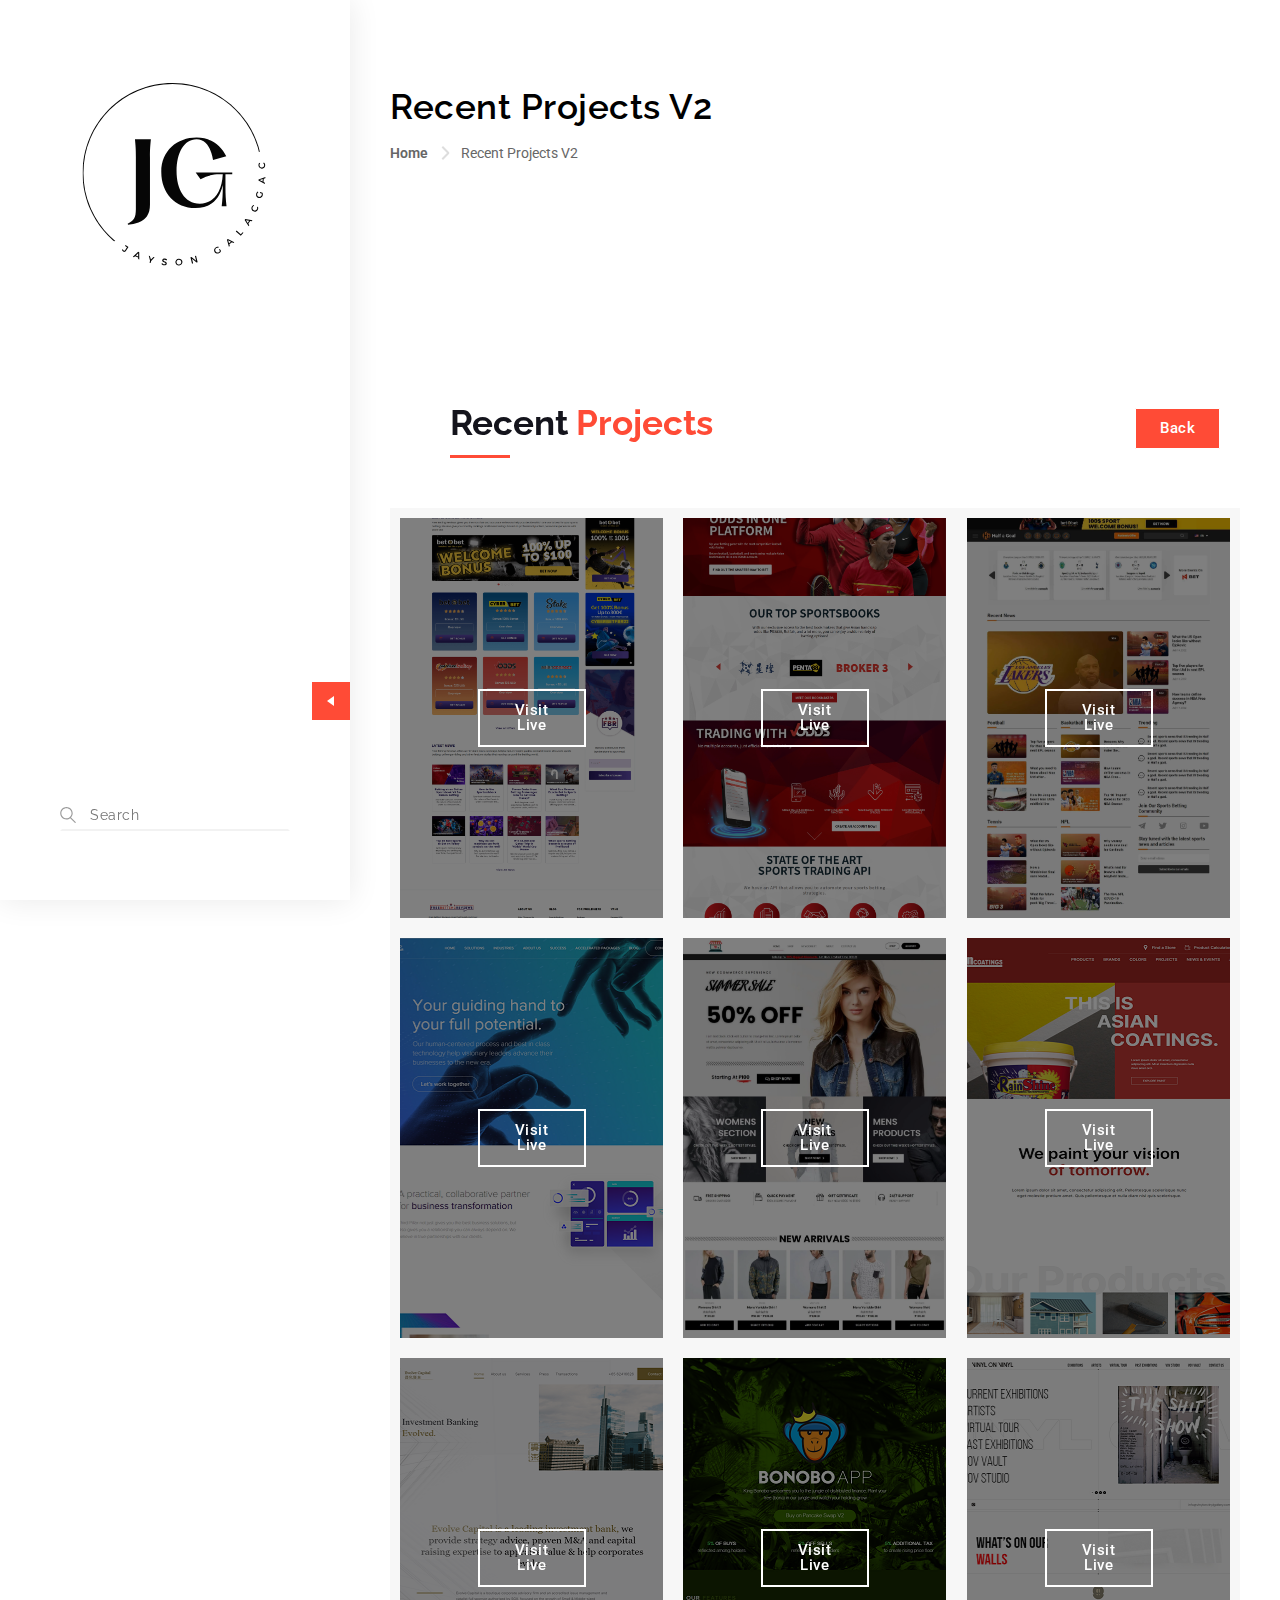
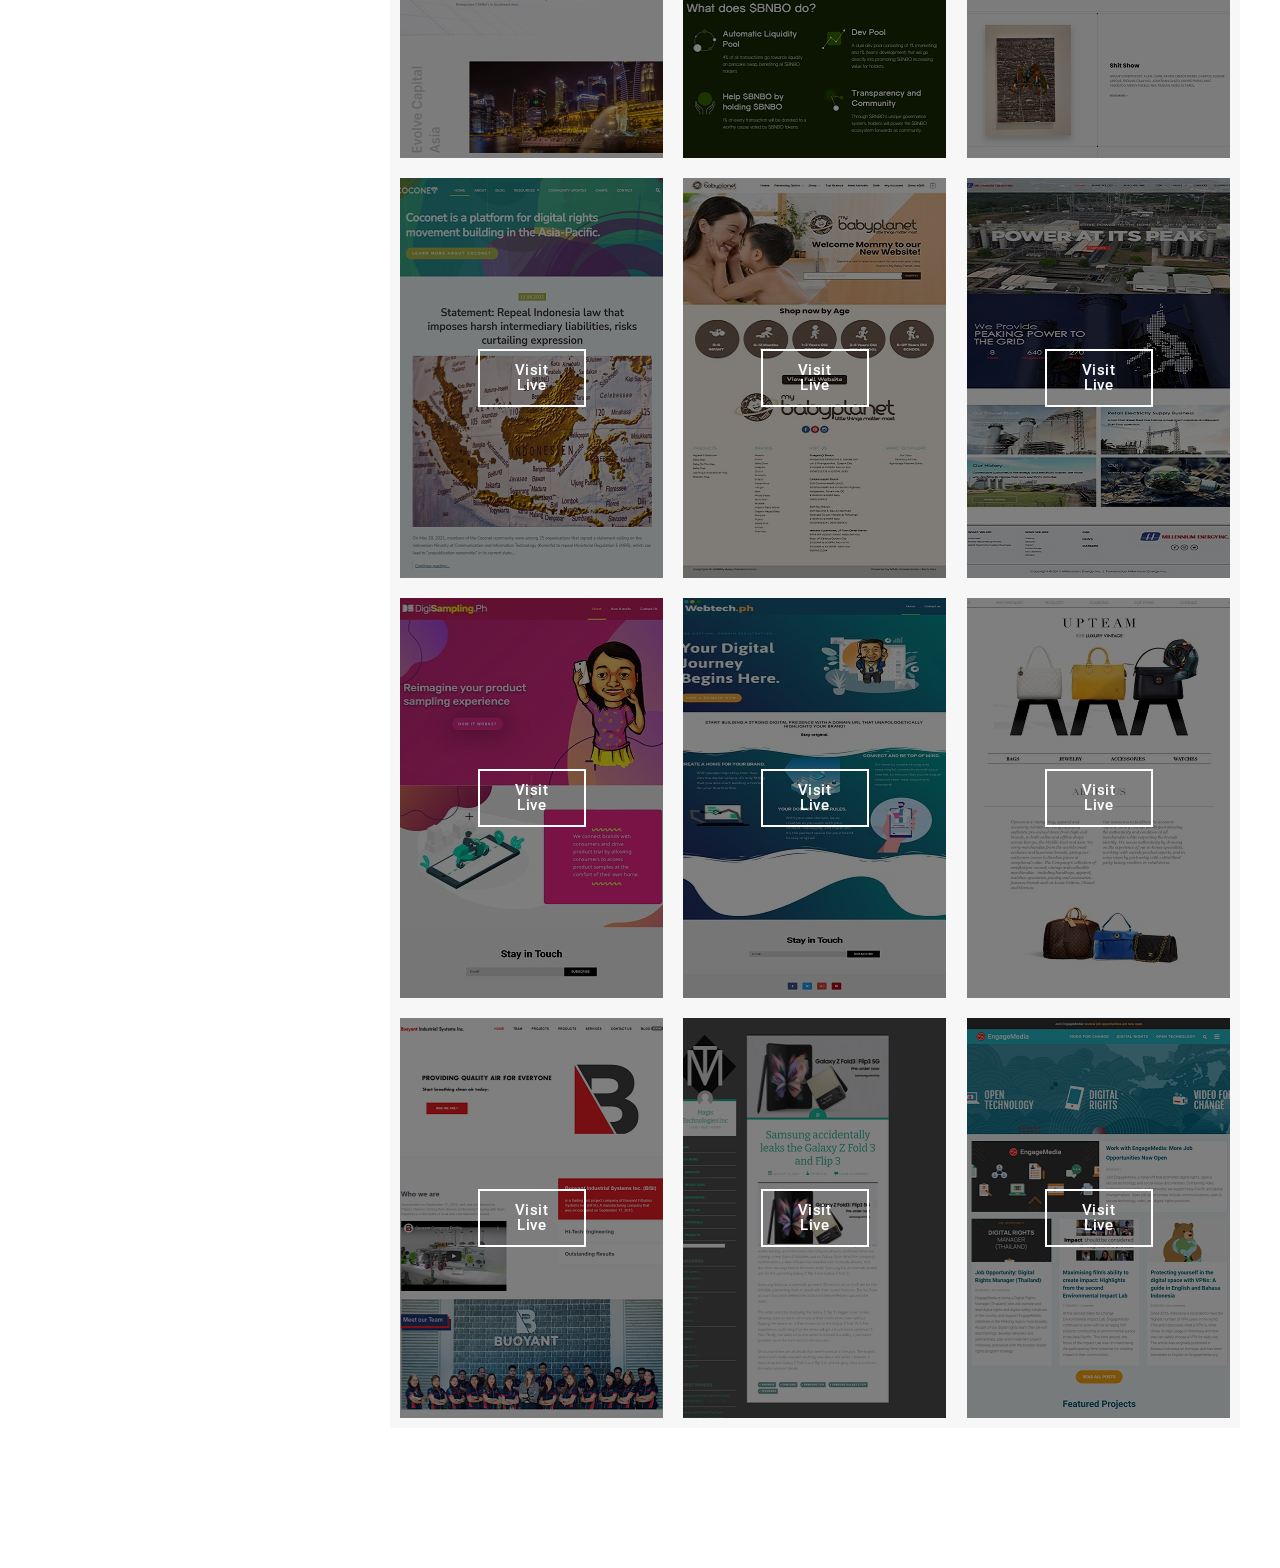
==== projects.html @ 03dd14f4 "test rename the filename" ====
<!DOCTYPE html >  <html lang="en-US"><head>    <meta charset="UTF-8">  <meta name="viewport" content="width=device-width, initial-scale=1, maximum-scale=1">    <title>Recent Projects V2 &#8211; Portfolio</title> <meta name='robots' content='max-image-preview:large' /> <link rel='dns-prefetch' href='//fonts.googleapis.com' /> <link href='https://fonts.gstatic.com' crossorigin rel='preconnect' /> <link rel="alternate" type="application/rss+xml" title="Portfolio &raquo; Feed" href="http://portfolio-staging-v2/feed/" /> <link rel="alternate" type="application/rss+xml" title="Portfolio &raquo; Comments Feed" href="http://portfolio-staging-v2/comments/feed/" /> <script type="text/javascript">
window._wpemojiSettings = {"baseUrl":"https:\/\/s.w.org\/images\/core\/emoji\/14.0.0\/72x72\/","ext":".png","svgUrl":"https:\/\/s.w.org\/images\/core\/emoji\/14.0.0\/svg\/","svgExt":".svg","source":{"concatemoji":"http:\/\/portfolio-staging-v2\/wp-includes\/js\/wp-emoji-release.min.js?ver=6.1.1"}};
/*! This file is auto-generated */
!function(e,a,t){var n,r,o,i=a.createElement("canvas"),p=i.getContext&&i.getContext("2d");function s(e,t){var a=String.fromCharCode,e=(p.clearRect(0,0,i.width,i.height),p.fillText(a.apply(this,e),0,0),i.toDataURL());return p.clearRect(0,0,i.width,i.height),p.fillText(a.apply(this,t),0,0),e===i.toDataURL()}function c(e){var t=a.createElement("script");t.src=e,t.defer=t.type="text/javascript",a.getElementsByTagName("head")[0].appendChild(t)}for(o=Array("flag","emoji"),t.supports={everything:!0,everythingExceptFlag:!0},r=0;r<o.length;r++)t.supports[o[r]]=function(e){if(p&&p.fillText)switch(p.textBaseline="top",p.font="600 32px Arial",e){case"flag":return s([127987,65039,8205,9895,65039],[127987,65039,8203,9895,65039])?!1:!s([55356,56826,55356,56819],[55356,56826,8203,55356,56819])&&!s([55356,57332,56128,56423,56128,56418,56128,56421,56128,56430,56128,56423,56128,56447],[55356,57332,8203,56128,56423,8203,56128,56418,8203,56128,56421,8203,56128,56430,8203,56128,56423,8203,56128,56447]);case"emoji":return!s([129777,127995,8205,129778,127999],[129777,127995,8203,129778,127999])}return!1}(o[r]),t.supports.everything=t.supports.everything&&t.supports[o[r]],"flag"!==o[r]&&(t.supports.everythingExceptFlag=t.supports.everythingExceptFlag&&t.supports[o[r]]);t.supports.everythingExceptFlag=t.supports.everythingExceptFlag&&!t.supports.flag,t.DOMReady=!1,t.readyCallback=function(){t.DOMReady=!0},t.supports.everything||(n=function(){t.readyCallback()},a.addEventListener?(a.addEventListener("DOMContentLoaded",n,!1),e.addEventListener("load",n,!1)):(e.attachEvent("onload",n),a.attachEvent("onreadystatechange",function(){"complete"===a.readyState&&t.readyCallback()})),(e=t.source||{}).concatemoji?c(e.concatemoji):e.wpemoji&&e.twemoji&&(c(e.twemoji),c(e.wpemoji)))}(window,document,window._wpemojiSettings);
</script> <style type="text/css"> img.wp-smiley, img.emoji { 	display: inline !important; 	border: none !important; 	box-shadow: none !important; 	height: 1em !important; 	width: 1em !important; 	margin: 0 0.07em !important; 	vertical-align: -0.1em !important; 	background: none !important; 	padding: 0 !important; } </style> 	<link rel='stylesheet' id='formidable-css' href='./css/formidable-css-formidableforms.css' type='text/css' media='all' /> <link rel='stylesheet' id='wp-block-library-css' href='./css/dist-block-library-style.min.css' type='text/css' media='all' /> <link rel='stylesheet' id='classic-theme-styles-css' href='./css/tqn-classic-themes.min.css' type='text/css' media='all' /> <style id='global-styles-inline-css' type='text/css'> body{--wp--preset--color--black: #000000;--wp--preset--color--cyan-bluish-gray: #abb8c3;--wp--preset--color--white: #ffffff;--wp--preset--color--pale-pink: #f78da7;--wp--preset--color--vivid-red: #cf2e2e;--wp--preset--color--luminous-vivid-orange: #ff6900;--wp--preset--color--luminous-vivid-amber: #fcb900;--wp--preset--color--light-green-cyan: #7bdcb5;--wp--preset--color--vivid-green-cyan: #00d084;--wp--preset--color--pale-cyan-blue: #8ed1fc;--wp--preset--color--vivid-cyan-blue: #0693e3;--wp--preset--color--vivid-purple: #9b51e0;--wp--preset--gradient--vivid-cyan-blue-to-vivid-purple: linear-gradient(135deg,rgba(6,147,227,1) 0%,rgb(155,81,224) 100%);--wp--preset--gradient--light-green-cyan-to-vivid-green-cyan: linear-gradient(135deg,rgb(122,220,180) 0%,rgb(0,208,130) 100%);--wp--preset--gradient--luminous-vivid-amber-to-luminous-vivid-orange: linear-gradient(135deg,rgba(252,185,0,1) 0%,rgba(255,105,0,1) 100%);--wp--preset--gradient--luminous-vivid-orange-to-vivid-red: linear-gradient(135deg,rgba(255,105,0,1) 0%,rgb(207,46,46) 100%);--wp--preset--gradient--very-light-gray-to-cyan-bluish-gray: linear-gradient(135deg,rgb(238,238,238) 0%,rgb(169,184,195) 100%);--wp--preset--gradient--cool-to-warm-spectrum: linear-gradient(135deg,rgb(74,234,220) 0%,rgb(151,120,209) 20%,rgb(207,42,186) 40%,rgb(238,44,130) 60%,rgb(251,105,98) 80%,rgb(254,248,76) 100%);--wp--preset--gradient--blush-light-purple: linear-gradient(135deg,rgb(255,206,236) 0%,rgb(152,150,240) 100%);--wp--preset--gradient--blush-bordeaux: linear-gradient(135deg,rgb(254,205,165) 0%,rgb(254,45,45) 50%,rgb(107,0,62) 100%);--wp--preset--gradient--luminous-dusk: linear-gradient(135deg,rgb(255,203,112) 0%,rgb(199,81,192) 50%,rgb(65,88,208) 100%);--wp--preset--gradient--pale-ocean: linear-gradient(135deg,rgb(255,245,203) 0%,rgb(182,227,212) 50%,rgb(51,167,181) 100%);--wp--preset--gradient--electric-grass: linear-gradient(135deg,rgb(202,248,128) 0%,rgb(113,206,126) 100%);--wp--preset--gradient--midnight: linear-gradient(135deg,rgb(2,3,129) 0%,rgb(40,116,252) 100%);--wp--preset--duotone--dark-grayscale: url('#wp-duotone-dark-grayscale');--wp--preset--duotone--grayscale: url('#wp-duotone-grayscale');--wp--preset--duotone--purple-yellow: url('#wp-duotone-purple-yellow');--wp--preset--duotone--blue-red: url('#wp-duotone-blue-red');--wp--preset--duotone--midnight: url('#wp-duotone-midnight');--wp--preset--duotone--magenta-yellow: url('#wp-duotone-magenta-yellow');--wp--preset--duotone--purple-green: url('#wp-duotone-purple-green');--wp--preset--duotone--blue-orange: url('#wp-duotone-blue-orange');--wp--preset--font-size--small: 13px;--wp--preset--font-size--medium: 20px;--wp--preset--font-size--large: 36px;--wp--preset--font-size--x-large: 42px;--wp--preset--spacing--20: 0.44rem;--wp--preset--spacing--30: 0.67rem;--wp--preset--spacing--40: 1rem;--wp--preset--spacing--50: 1.5rem;--wp--preset--spacing--60: 2.25rem;--wp--preset--spacing--70: 3.38rem;--wp--preset--spacing--80: 5.06rem;}:where(.is-layout-flex){gap: 0.5em;}body .is-layout-flow > .alignleft{float: left;margin-inline-start: 0;margin-inline-end: 2em;}body .is-layout-flow > .alignright{float: right;margin-inline-start: 2em;margin-inline-end: 0;}body .is-layout-flow > .aligncenter{margin-left: auto !important;margin-right: auto !important;}body .is-layout-constrained > .alignleft{float: left;margin-inline-start: 0;margin-inline-end: 2em;}body .is-layout-constrained > .alignright{float: right;margin-inline-start: 2em;margin-inline-end: 0;}body .is-layout-constrained > .aligncenter{margin-left: auto !important;margin-right: auto !important;}body .is-layout-constrained > :where(:not(.alignleft):not(.alignright):not(.alignfull)){max-width: var(--wp--style--global--content-size);margin-left: auto !important;margin-right: auto !important;}body .is-layout-constrained > .alignwide{max-width: var(--wp--style--global--wide-size);}body .is-layout-flex{display: flex;}body .is-layout-flex{flex-wrap: wrap;align-items: center;}body .is-layout-flex > *{margin: 0;}:where(.wp-block-columns.is-layout-flex){gap: 2em;}.has-black-color{color: var(--wp--preset--color--black) !important;}.has-cyan-bluish-gray-color{color: var(--wp--preset--color--cyan-bluish-gray) !important;}.has-white-color{color: var(--wp--preset--color--white) !important;}.has-pale-pink-color{color: var(--wp--preset--color--pale-pink) !important;}.has-vivid-red-color{color: var(--wp--preset--color--vivid-red) !important;}.has-luminous-vivid-orange-color{color: var(--wp--preset--color--luminous-vivid-orange) !important;}.has-luminous-vivid-amber-color{color: var(--wp--preset--color--luminous-vivid-amber) !important;}.has-light-green-cyan-color{color: var(--wp--preset--color--light-green-cyan) !important;}.has-vivid-green-cyan-color{color: var(--wp--preset--color--vivid-green-cyan) !important;}.has-pale-cyan-blue-color{color: var(--wp--preset--color--pale-cyan-blue) !important;}.has-vivid-cyan-blue-color{color: var(--wp--preset--color--vivid-cyan-blue) !important;}.has-vivid-purple-color{color: var(--wp--preset--color--vivid-purple) !important;}.has-black-background-color{background-color: var(--wp--preset--color--black) !important;}.has-cyan-bluish-gray-background-color{background-color: var(--wp--preset--color--cyan-bluish-gray) !important;}.has-white-background-color{background-color: var(--wp--preset--color--white) !important;}.has-pale-pink-background-color{background-color: var(--wp--preset--color--pale-pink) !important;}.has-vivid-red-background-color{background-color: var(--wp--preset--color--vivid-red) !important;}.has-luminous-vivid-orange-background-color{background-color: var(--wp--preset--color--luminous-vivid-orange) !important;}.has-luminous-vivid-amber-background-color{background-color: var(--wp--preset--color--luminous-vivid-amber) !important;}.has-light-green-cyan-background-color{background-color: var(--wp--preset--color--light-green-cyan) !important;}.has-vivid-green-cyan-background-color{background-color: var(--wp--preset--color--vivid-green-cyan) !important;}.has-pale-cyan-blue-background-color{background-color: var(--wp--preset--color--pale-cyan-blue) !important;}.has-vivid-cyan-blue-background-color{background-color: var(--wp--preset--color--vivid-cyan-blue) !important;}.has-vivid-purple-background-color{background-color: var(--wp--preset--color--vivid-purple) !important;}.has-black-border-color{border-color: var(--wp--preset--color--black) !important;}.has-cyan-bluish-gray-border-color{border-color: var(--wp--preset--color--cyan-bluish-gray) !important;}.has-white-border-color{border-color: var(--wp--preset--color--white) !important;}.has-pale-pink-border-color{border-color: var(--wp--preset--color--pale-pink) !important;}.has-vivid-red-border-color{border-color: var(--wp--preset--color--vivid-red) !important;}.has-luminous-vivid-orange-border-color{border-color: var(--wp--preset--color--luminous-vivid-orange) !important;}.has-luminous-vivid-amber-border-color{border-color: var(--wp--preset--color--luminous-vivid-amber) !important;}.has-light-green-cyan-border-color{border-color: var(--wp--preset--color--light-green-cyan) !important;}.has-vivid-green-cyan-border-color{border-color: var(--wp--preset--color--vivid-green-cyan) !important;}.has-pale-cyan-blue-border-color{border-color: var(--wp--preset--color--pale-cyan-blue) !important;}.has-vivid-cyan-blue-border-color{border-color: var(--wp--preset--color--vivid-cyan-blue) !important;}.has-vivid-purple-border-color{border-color: var(--wp--preset--color--vivid-purple) !important;}.has-vivid-cyan-blue-to-vivid-purple-gradient-background{background: var(--wp--preset--gradient--vivid-cyan-blue-to-vivid-purple) !important;}.has-light-green-cyan-to-vivid-green-cyan-gradient-background{background: var(--wp--preset--gradient--light-green-cyan-to-vivid-green-cyan) !important;}.has-luminous-vivid-amber-to-luminous-vivid-orange-gradient-background{background: var(--wp--preset--gradient--luminous-vivid-amber-to-luminous-vivid-orange) !important;}.has-luminous-vivid-orange-to-vivid-red-gradient-background{background: var(--wp--preset--gradient--luminous-vivid-orange-to-vivid-red) !important;}.has-very-light-gray-to-cyan-bluish-gray-gradient-background{background: var(--wp--preset--gradient--very-light-gray-to-cyan-bluish-gray) !important;}.has-cool-to-warm-spectrum-gradient-background{background: var(--wp--preset--gradient--cool-to-warm-spectrum) !important;}.has-blush-light-purple-gradient-background{background: var(--wp--preset--gradient--blush-light-purple) !important;}.has-blush-bordeaux-gradient-background{background: var(--wp--preset--gradient--blush-bordeaux) !important;}.has-luminous-dusk-gradient-background{background: var(--wp--preset--gradient--luminous-dusk) !important;}.has-pale-ocean-gradient-background{background: var(--wp--preset--gradient--pale-ocean) !important;}.has-electric-grass-gradient-background{background: var(--wp--preset--gradient--electric-grass) !important;}.has-midnight-gradient-background{background: var(--wp--preset--gradient--midnight) !important;}.has-small-font-size{font-size: var(--wp--preset--font-size--small) !important;}.has-medium-font-size{font-size: var(--wp--preset--font-size--medium) !important;}.has-large-font-size{font-size: var(--wp--preset--font-size--large) !important;}.has-x-large-font-size{font-size: var(--wp--preset--font-size--x-large) !important;} .wp-block-navigation a:where(:not(.wp-element-button)){color: inherit;} :where(.wp-block-columns.is-layout-flex){gap: 2em;} .wp-block-pullquote{font-size: 1.5em;line-height: 1.6;} </style> <link rel='stylesheet' id='arlo_fn_googlefonts-css' href='http://fonts.googleapis.com/css?family=Montserrat%3A400%2C400italic%2C500%2C500italic%2C600%2C600italic%2C700%2C700italic%7CLora%3A400%2C400italic%2C500%2C500italic%2C600%2C600italic%2C700%2C700italic%7CRaleway%3A400%2C400italic%2C500%2C500italic%2C600%2C600italic%2C700%2C700italic%7CMontserrat%3A400%2C400italic%2C500%2C500italic%2C600%2C600italic%2C700%2C700italic%7CRaleway%3A400%2C400italic%2C500%2C500italic%2C600%2C600italic%2C700%2C700italic%7CRoboto%3A400%2C400italic%2C500%2C500italic%2C600%2C600italic%2C700%2C700italic&#038;subset=latin%2Ccyrillic%2Cgreek%2Cvietnamese&#038;ver=6.1.1' type='text/css' media='all' /> <link rel='stylesheet' id='elementor-icons-css' href='./css/elementor-assets-lib-eicons-css-elementor-icons.min.css' type='text/css' media='all' /> <link rel='stylesheet' id='elementor-frontend-css' href='./css/elementor-assets-css-frontend-lite.min.css' type='text/css' media='all' /> <link rel='stylesheet' id='elementor-post-6-css' href='./css/elementor-css-post-6.css' type='text/css' media='all' /> <link rel='stylesheet' id='twenty-twenty-css' href='./css/arlo-core-shortcode-assets-css-twenty-twenty.css' type='text/css' media='all' /> <link rel='stylesheet' id='fullpage-css' href='./css/arlo-core-shortcode-assets-css-fullpage.css' type='text/css' media='all' /> <link rel='stylesheet' id='swiper-css' href='./css/arlo-core-shortcode-assets-css-swiper.css' type='text/css' media='all' /> <link rel='stylesheet' id='owl-theme-default-css' href='./css/arlo-core-shortcode-assets-css-owl-theme-default.css' type='text/css' media='all' /> <link rel='stylesheet' id='owl-carousel-css' href='./css/arlo-core-shortcode-assets-css-owl-carousel.css' type='text/css' media='all' /> <link rel='stylesheet' id='magnific-popup-css' href='./css/arlo-core-shortcode-assets-css-magnific-popup.css' type='text/css' media='all' /> <link rel='stylesheet' id='frel_fontello-css' href='./css/arlo-core-shortcode-assets-css-fontello.css' type='text/css' media='all' /> <link rel='stylesheet' id='frel_arlo_style-css' href='./css/arlo-core-shortcode-assets-css-style-arlo.css' type='text/css' media='all' /> <link rel='stylesheet' id='frel_arlo_style_rtl-css' href='./css/arlo-core-shortcode-assets-css-style-rtl.css' type='text/css' media='all' /> <link rel='stylesheet' id='frel_style-css' href='./css/arlo-core-shortcode-assets-css-style.css' type='text/css' media='all' /> <link rel='stylesheet' id='elementor-pro-css' href='./css/elementor-pro-assets-css-frontend-lite.min.css' type='text/css' media='all' /> <link rel='stylesheet' id='elementor-global-css' href='./css/elementor-css-global.css' type='text/css' media='all' /> <link rel='stylesheet' id='elementor-post-778-css' href='./css/elementor-css-post-778.css' type='text/css' media='all' /> <link rel='stylesheet' id='eael-general-css' href='./css/essential-addons-for-elementor-lite-assets-front-end-css-view-general.min.css' type='text/css' media='all' /> <link rel='stylesheet' id='arlo-fn-font-url-css' href='https://fonts.googleapis.com/css?family=Open+Sans%3A300%2C300i%2C400%2C400i%2C600%2C600i%2C800%2C800i%7CRubik%3A300%2C300i%2C400%2C400i%2C600%2C600i%2C800%2C800i%7CMuli%3A300%2C300i%2C400%2C400i%2C600%2C600i%2C800%2C800i%7CMontserrat%3A300%2C300i%2C400%2C400i%2C600%2C600i%2C800%2C800i%7CLora%3A300%2C300i%2C400%2C400i%2C600%2C600i%2C800%2C800i%7CPoppins%3A300%2C300i%2C400%2C400i%2C600%2C600i%2C800%2C800i%7COswald%3A300%2C300i%2C400%2C400i%2C600%2C600i%2C800%2C800i%7CHeebo%3A100%2C200%2C300%2C400%2C500%2C700%2C800%2C900&#038;subset=latin%2Clatin-ext' type='text/css' media='all' /> <link rel='stylesheet' id='arlo-fn-base-css' href='./css/arlo-framework-css-base.css' type='text/css' media='all' /> <link rel='stylesheet' id='arlo-fn-skeleton-css' href='./css/arlo-framework-css-skeleton.css' type='text/css' media='all' /> <link rel='stylesheet' id='fontello-css' href='./css/arlo-framework-css-fontello.css' type='text/css' media='all' /> <link rel='stylesheet' id='justified-css' href='./css/arlo-framework-css-justified.css' type='text/css' media='all' /> <link rel='stylesheet' id='select2-css' href='./css/arlo-framework-css-select2.css' type='text/css' media='all' /> <link rel='stylesheet' id='lightgallery-css' href='./css/arlo-framework-css-lightgallery.css' type='text/css' media='all' /> <link rel='stylesheet' id='arlo-fn-woocommerce-css' href='./css/arlo-config-config-woo-woocommerce.css' type='text/css' media='all' /> <link rel='stylesheet' id='arlo-fn-rtl-stylesheet-css' href='./css/arlo-framework-css-rtl.style.css' type='text/css' media='all' /> <link rel='stylesheet' id='arlo-fn-navigation-css' href='./css/arlo-framework-css-navigation.css' type='text/css' media='all' /> <link rel='stylesheet' id='arlo-fn-hamburger-css' href='./css/arlo-framework-css-hamburger.css' type='text/css' media='all' /> <link rel='stylesheet' id='arlo-fn-theme-style-css' href='./css/arlo-framework-css-theme-style.css' type='text/css' media='all' /> <link rel='stylesheet' id='arlo-fn-stylesheet-css' href='./css/arlo-style.css' type='text/css' media='all' /> <link rel="preload" as="style" href="https://fonts.googleapis.com/css?family=Poppins:400%7CRoboto:500,400%7CRaleway:500,400%7CMontserrat:400%7CLora:400&#038;display=swap&#038;ver=1669209103" /><link rel="stylesheet" href="https://fonts.googleapis.com/css?family=Poppins:400%7CRoboto:500,400%7CRaleway:500,400%7CMontserrat:400%7CLora:400&#038;display=swap&#038;ver=1669209103" media="print" onload="this.media='all'"><noscript><link rel="stylesheet" href="https://fonts.googleapis.com/css?family=Poppins:400%7CRoboto:500,400%7CRaleway:500,400%7CMontserrat:400%7CLora:400&#038;display=swap&#038;ver=1669209103" /></noscript><link rel='stylesheet' id='arlo_fn_inline-css' href='./css/arlo-framework-css-inline.css' type='text/css' media='all' /> <style id='arlo_fn_inline-inline-css' type='text/css'>   		  		#arlo_fn_fixedsub ul a,  		ul.nav__hor > li > a,  		.arlo_fn_header .menu_nav ul.vert_nav li > a{  			font-family:'Raleway', Rubik, Arial, Helvetica, sans-serif;   			font-size:16px;    			font-weight:500;    		}  		  		.arlo_fn_mobilemenu_wrap .vert_menu_list a{  			font-family:'Montserrat', Montserrat, Arial, Helvetica, sans-serif;   			font-size:18px;    			font-weight:400;    		}  		  		.fn_cs_counter_with_rating .rating_holder h3.rating_text{  			font-family:'Roboto', Roboto, Arial, Helvetica, sans-serif;  		}  		body{  			font-family:'Roboto', Roboto, Arial, Helvetica, sans-serif;   			font-size:16px;    			font-weight:400;    		}  		  		.woocommerce .quantity .qty, .uneditable-input, input[type=number], input[type=email], input[type=url], input[type=search], input[type=tel], input[type=color], input[type=text], input[type=password], input[type=datetime], input[type=datetime-local], input[type=date], input[type=month], input[type=time], input[type=week], input, button, select, textarea{  			font-family: 'Raleway', Roboto, Arial, Helvetica, sans-serif;   			font-size:14px;   			font-weight:400;  		}  		  		  		h1,h2,h3,h4,h5,h6{  			font-family: 'Raleway', Rubik, Arial, Helvetica, sans-serif;  			font-weight:400;  		}  		  		.arlo_fn_header .toll_free .tf_in p,  		.arlo_fn_mobilemenu_wrap .m_toll_free .tf_in p,  		.fn_cs_services_classic span.more_details a,  		.fn_cs_about_with_rating .badge_left .year,  		.fn_cs_about_with_rating .badge_left .text,  		.fn_cs_about_with_rating .bottom_section p,  		.fn_cs_project_sticky_full .left_part a,  		.fn_cs_project_sticky_full .right_part .title_holder p a,  		.service_list_as_function li a,  		ul.arlo_fn_service_list_default .read_more a,  		input[type=button],  		input[type=submit],  		button,  		.fn_cs_introduce .badge_holder span,  		.wid-title span,  		.arlo_fn_widget_estimate .bfwe_inner a,  		.fn_cs_main_slider_with_content .control_panel .swiper_pagination > span,  		.fn_cs_button a,  		.fn_cs_principles .right_part .number_holder,  		.fn_cs_project_sticky_modern .left_part a,  		.fn_cs_project_sticky_modern .right_part .title_holder p a{  			font-family: 'Raleway', Rubik, Arial, Helvetica, sans-serif;  		}  		blockquote{  			font-family: 'Lora', Lora, Arial, Helvetica, sans-serif;   			font-size:16px;   			font-weight:400;  		}  		  		.fn_cs_counter_with_rating .rating_holder h3.rating_number,  		.arlo_fn_widget_brochure .text,  		ul.arlo_fn_archive_list .read_more a,  		.arlo_fn_portfolio_category_filter ul a,  		ul.ajax_pagination a,  		ul.arlo_fn_portfolio_list .title_holder p,  		a.arlo_fn_totop .text,  		.arlo_fn_searchpagelist_item a.read_more,  		.service_single .other_services .read_more a{  			font-family: 'Montserrat', Montserrat, Arial, Helvetica, sans-serif;  		}  		  		  			.arlo_fn_footer .widget_oih_opt_in_widget button:hover{background-color: #316397 !important;}  			table a,  			blockquote a,  			.arlo_fn_blog_single .fn-format-link a:hover,  			.arlo_fn_comment a.comment-reply-link,  			.arlo_fn_portfolio_details .info_list p,  			.arlo_fn_portfolio_details .info_list span a:hover,  			.arlo_fn_portfolio_details .video_holder .play_text,  			ul.arlo_fn_service_list .title_holder h3 a:hover,  			.arlo_fn_helpful_fixed .address_list p a,  			.arlo_fn_sidebar .widget_businesshours .fn_days .hours,  			a.woocommerce-privacy-policy-link:hover,  			code a, pre a{color: #316397;}  			  			  			  			.woocommerce #respond input#submit,  			.woocommerce a.button,  			.woocommerce button.button,  			.woocommerce input.button,  			.woocommerce #respond input#submit.alt,  			.woocommerce a.button.alt,  			.woocommerce button.button.alt,  			.woocommerce input.button.alt,  			.woocommerce div.product form.cart .button,  			.woocommerce-message a.button.wc-forward,  			input[type=submit]:hover,  			input[type=button]:hover,  			.arlo_fn_pagelinks a,  			ul.arlo_fn_archive_list .read_more a:hover,  			.arlo_fn_portfolio_category_filter > a,  			.arlo_fn_prevnext[data-switch=prev] .prev a:hover,  			.arlo_fn_prevnext[data-switch=next] .next a:hover,  			.service_single .other_services .read_more a:hover,  			ul.ajax_pagination a:not(.inactive):hover,  			.arlo_fn_quick_contact input[type=button]:hover,  			ul.arlo_fn_service_list .item:hover .title_holder .read_more a{background-color: #316397;}  			  			  			  			  			ul.arlo_fn_service_list .item:hover .title_holder{border-color: #316397;}  		  			.arlo_fn_header .header_closer{background-color: #FF4B36;}  		  			.wpcf7-form input[type=submit],  			.fn_cs_useful_information .wpcf7-form input[type=submit],  			input[type=submit],  			input[type=button],  			.woocommerce #respond input#submit:hover,  			.woocommerce a.button:hover,  			.woocommerce button.button:hover,  			.woocommerce input.button:hover,  			.woocommerce #respond input#submit.alt:hover,  			.woocommerce a.button.alt:hover,  			.woocommerce button.button.alt:hover,  			.woocommerce input.button.alt:hover,  			.woocommerce-message a.button.wc-forward:hover,  			.arlo_fn_quick_contact input[type=button],  			ul.arlo_fn_service_list_default .read_more a:hover,  			ul.arlo_fn_archive_list .read_more a,  			.service_single .other_services .read_more a,  			.arlo_fn_comment div.comment-text .comment-reply-link:hover,  			.arlo_fn_widget_estimate .bfwe_inner,  			.arlo_fn_portfolio_category_filter > a,  			ul.arlo_fn_portfolio_list .item:after,  			ul.arlo_fn_portfolio_list .img_holder a:after,  			.arlo_fn_portfolio_single_list .plus:after,  			.arlo_fn_portfolio_single_list .plus:before,  			.arlo_fn_portfolio_justified .j_list .plus:after,  			.arlo_fn_portfolio_justified .j_list .plus:before,  			ul.arlo_fn_portfolio_list .img_holder a:before,  			.arlo_fn_prevnext[data-switch=prev] .prev a,  			.arlo_fn_prevnext[data-switch=next] .next a,  			.arlo_fn_prevnext[data-switch=yes] a,  			.arlo_fn_pagination li span,  			ul.ajax_pagination a,  			.arlo_fn_pagelinks span.number,  			.arlo_fn_pagelinks span.number:hover,  			.woocommerce nav.woocommerce-pagination ul li span.current,  			.woocommerce nav.woocommerce-pagination ul li a:hover,  			.arlo_fn_pagination li a:hover,  			.arlo_fn_cartbox .fn_cartbox_links a:hover,  			a.fn_cartbox_updater:hover,  			.arlo_fn_searchpopup .search_closer.closed .s_btn,  			.arlo_fn_searchpopup .search_closer:hover .s_btn,  			.arlo_fn_cartbox .fn_cartbox_empty a:hover,  			.arlo_fn_search_common .search_item .title_holder .read_holder a span,  			.arlo_fn_search_common .search_item .title_holder .read_holder a span:after,  			.arlo_fn_search_common .search_item .title_holder .read_holder a span:before,  			.arlo_fn_triggermenu .trigger_closer:hover .icon,  			.woocommerce div.product form.cart .button:hover{background-color: #FF4B36;}  			ul.arlo_fn_service_list_default .read_more a:hover:after{  				border-right-color: #FF4B36;  			}  			@media(max-width: 768px){  				.arlo_fn_comment div.comment-text .comment-reply-link:hover{background-color: #FF4B36;}  			}  			  			  			.arlo_fn_sidebar .widget_nav_menu ul li.opened > a,  			.widget_nav_menu ul li a:hover,  			.arlo_fn_cartbox .fn_cartbox_item_title > span a,  			.woocommerce ul.products li.product a:hover .woocommerce-loop-product__title,  			[data-nav-skin='light'] .arlo_fn_header .menu_nav ul.vert_nav li > a:hover,  			[data-nav-skin='dark'] .arlo_fn_header .menu_nav ul.vert_nav li > a:hover,  			[data-nav-skin='light'] .arlo_fn_header .menu_nav ul.vert_nav li.hovered > a,  			[data-nav-skin='light'] .arlo_fn_header .menu_nav ul.vert_nav li.current_page_item > a,  			[data-nav-skin='light'] .arlo_fn_header .menu_nav ul.vert_nav li > a:hover,  			[data-nav-skin='dark'] .arlo_fn_header .menu_nav ul.vert_nav li.hovered > a,  			[data-nav-skin='dark'] .arlo_fn_header .menu_nav ul.vert_nav li > a:hover,  			[data-nav-skin='dark'] .arlo_fn_tagline .social_list ul li a:hover,  			[data-nav-skin='light'] .arlo_fn_tagline .social_list ul li a:hover,  			.arlo_fn_wrapper_all[data-nav-skin='dark'] .arlo_fn_header .menu_nav ul.vert_nav li.hovered > a,  			.arlo_fn_wrapper_all[data-nav-skin='dark'] .arlo_fn_header .menu_nav ul.vert_nav li > a:hover,  			.arlo_fn_wrapper_all[data-nav-skin='dark'] #arlo_fn_fixedsub ul li:hover > a,  			.arlo_fn_wrapper_all[data-nav-skin='dark'] #arlo_fn_fixedsub ul a:hover,  			ul.arlo_fn_postlist .read_holder a,  			ul.arlo_fn_archive_list.blog_archive p.read_holder a,  			#arlo_fn_fixedsub ul li:hover > a,  			#arlo_fn_fixedsub ul a:hover,  			ul.arlo_fn_archive_list h3 a:hover,  			h1 > a:hover,  			h2 > a:hover,  			h3 > a:hover,  			h4 > a:hover,  			h5 > a:hover,  			h6 > a:hover,  			.arlo_fn_footer .bottom_widget .widget_nav_menu ul li a:hover,  			.arlo_fn_comment .logged-in-as,  			.arlo_fn_comment .logged-in-as a:first-child,  			.arlo_fn_comment .logged-in-as a:last-child,  			.arlo_fn_comment_wrapper a,  			.arlo_fn_portfolio_justified .video_holder .play_text span,  			.arlo_fn_portfolio_justified .helpful_part p,  			.arlo_fn_portfolio_justified .helpful_part span a:hover,  			ul.arlo_fn_portfolio_list .item .title_holder p a,  			.arlo_fn_comment a.comment-edit-link,  			.woocommerce div.product .woocommerce-tabs ul.tabs li.active a,  			.woocommerce div.product .woocommerce-tabs ul.tabs li a:hover,  			.tagged_as a:hover,  			.posted_in a:hover,  			.woocommerce-account .woocommerce-MyAccount-navigation .is-active a,  			.woocommerce-account .woocommerce-MyAccount-navigation a:hover,  			.arlo_fn_breadcrumbs a:hover,  			a.woocommerce-privacy-policy-link,  			.arlo_fn_comment div.comment-text p > a,  			.woocommerce-account .woocommerce-MyAccount-content p a,  			.woocommerce-account .woocommerce-MyAccount-navigation a:hover,  			a.woocommerce-review-link,  			.woocommerce p.stars:hover a::before,  			.woocommerce p.stars.selected a:not(.active)::before,  			.woocommerce p.stars.selected a.active::before,  			.woocommerce .star-rating span::before,  			.widget_block a:hover,  			.arlo_fn_error_page .error_box h1,  			.arlo_fn_searchpagelist_item a.read_more,  			.arlo_fn_comment h3.comment-reply-title a,  			ul.arlo_fn_postlist .info_holder p a,  			.posted_in,  			.woocommerce table.shop_table td a,  			.tagged_as,  			.sku_wrapper,  			.woocommerce div.product form.cart .group_table td a,  			.arlo_fn_woo_login_inner p a,  			.arlo_fn_wrapper_all div.wpcf7 input span,  			.arlo_fn_password_protected .message_holder h1,  			.widget_businesshours .fn_days .hours,  			ul.arlo_fn_postlist h3 a:hover,  			ul.arlo_fn_archive_list h3 a:hover,  			.blog_single_title p.t_header a,  			.arlo_fn_comment span.author a:hover,  			.arlo_fn_comment .input-holder span,  			ul.arlo_fn_postlist p.t_header a,  			ul.arlo_fn_archive_list.blog_archive p.t_header a,  			.arlo_fn_portfolio_grid_list .item .title_holder h3 a:hover,  			.arlo_fn_portfolio_block_filter li a.active,  			.arlo_fn_portfolio_block_filter li a:hover,  			.arlo_fn_header .menu_nav ul.vert_nav li.hovered > a,  			.arlo_fn_header .menu_nav ul.vert_nav li > a:hover,  			.arlo_fn_portfolio_grid .item .title_holder h3 a:hover,  			.arlo_fn_search_common .search_item .title_holder .read_holder a,  			.arlo_fn_search_common .search_item .title_holder .heading_holder h3 a:hover,  			blockquote a:hover,table a:hover, code a:hover, pre a:hover{color: #FF4B36;}  			  			.arlo_fn_widget_estimate .helper1,  			.arlo_fn_widget_estimate .helper5,  			blockquote,  			ul.arlo_fn_service_list .item:hover span.roof:after,  			ul.arlo_fn_service_list .item:hover .title_holder .read_more:after{border-left-color: #FF4B36;}  			  			.arlo_fn_widget_estimate .helper2,  			.arlo_fn_widget_estimate .helper6,  			ul.arlo_fn_service_list .item:hover span.roof:before{border-right-color: #FF4B36;}  			  			.index_page.arlo_fn_pagetitle h3:before,  			.arlo_fn_footer .widget_oih_opt_in_widget button{background-color: #FF4B36 !important;}  			  			ul.arlo_fn_postlist .read_holder a:hover,  			.blog_single_title p.t_header a:hover,  			ul.arlo_fn_postlist p.t_header a:hover,  			ul.arlo_fn_archive_list.blog_archive p.t_header a:hover,  			.arlo_fn_cartbox .fn_cartbox_item_title > span a:hover,  			ul.arlo_fn_archive_list.blog_archive p.read_holder a:hover{border-bottom-color: #FF4B36;}  			  			.arlo_fn_widget_subscribers a:hover{  				border-color: #FF4B36;  			}  			.arlo_fn_footer.arlo_business1 .arlo_fn_widget_subscribers input{  				background-color: rgba(255,255,255,.1);      			border: 1px solid rgba(255,255,255,.04);  			}  			.arlo_fn_footer.arlo_business1 .arlo_fn_widget_subscribers a{  				background-color: #FF4B36;  				color: #111 !important;  				border: none;  				line-height: 50px;  			}  			  		  			.comment-reply-title,  			.woocommerce div.product .woocommerce-tabs .panel strong,  			.woocommerce div.product .woocommerce-tabs ul.tabs li a,  			.single_product_related_wrap h2,  			.woocommerce div.product .product_title,  			.woocommerce ul.products li.product .woocommerce-loop-category__title,  			.woocommerce ul.products li.product .woocommerce-loop-product__title,  			.woocommerce ul.products li.product h3,  			h1,h2,h3,h4,h5,h6,h1>a,h2>a,h3>a,h4>a,h5>a,h6>a,  			.wid-title span,  			.arlo_fn_widget_estimate .bfwe_inner a,  			.arlo_fn_pagetitle h3,  			.blog_single_title .title_holder h3,  			.arlo_fn_comment span.author,  			.arlo_fn_comment span.author a,  			.arlo_fn_comment h3.comment-reply-title,  			ul.arlo_fn_postlist .sticky_icon,  			ul.arlo_fn_archive_list h3 a,  			.arlo_fn_portfolio_details .title_holder h3,  			ul.arlo_fn_service_list .title_holder h3 a{color: #000000;}  		  			.arlo_fn_footer .footer_bottom:after{background-color: #000000;opacity: 1;}  			.arlo_fn_footer .top_footer:after{background-color: #000000;opacity: 1;}  		  			.arlo_fn_wrapper_all[data-nav-skin='custom'] #arlo_fn_fixedsub ul,  			.arlo_fn_wrapper_all[data-nav-skin='custom'] .arlo_fn_header{background-color: #224B7A;}  		  			.arlo_fn_wrapper_all[data-nav-skin='custom'] .arlo_fn_tagline .tline_search a,  			.arlo_fn_wrapper_all[data-nav-skin='custom'] .arlo_fn_tagline input[type=text],  			.arlo_fn_wrapper_all[data-nav-skin='custom'] #arlo_fn_fixedsub ul a,  			.arlo_fn_wrapper_all[data-nav-skin='custom'] .arlo_fn_header .menu_nav ul.vert_nav li > a{color: #FFFFFF;}  			.arlo_fn_wrapper_all[data-nav-skin='custom'] .arlo_fn_header .menu_nav ul.vert_nav li > a:after,  			.arlo_fn_wrapper_all[data-nav-skin='custom'] .arlo_fn_header .menu_nav ul.vert_nav li > a:before{  				background-color: rgba(255,255,255,0.3);  			}  			.arlo_fn_wrapper_all[data-nav-skin='custom'] #arlo_fn_fixedsub li.menu-item-has-children > a:after,  			.arlo_fn_wrapper_all[data-nav-skin='custom'] .arlo_fn_header ul.vert_nav li.menu-item-has-children:after{  				border-left-color: rgba(255,255,255,0.3);  			}  			.arlo_fn_wrapper_all[data-nav-skin='custom'] .arlo_fn_tagline input[type=text]{  				border-bottom-color: rgba(255,255,255,0.3);  			}  			.arlo_fn_wrapper_all[data-nav-skin='custom'] .arlo_fn_tagline .tline_search:after{  				background-color: rgba(255,255,255,0.3);  			}  			.arlo_fn_wrapper_all[data-nav-skin='custom'] .arlo_fn_tagline input[type=text]::-webkit-input-placeholder{  				color: #FFFFFF !important;  			}  			.arlo_fn_wrapper_all[data-nav-skin='custom'] .arlo_fn_tagline input[type=text]::-moz-placeholder{  				color: #FFFFFF !important;  			}  			.arlo_fn_wrapper_all[data-nav-skin='custom'] .arlo_fn_tagline input[type=text]:-ms-input-placeholder{  				color: #FFFFFF !important;  			}  			.arlo_fn_wrapper_all[data-nav-skin='custom'] .arlo_fn_tagline input[type=text]:-moz-placeholder{  				color: #FFFFFF !important;  			}  			  		  			.arlo_fn_wrapper_all[data-nav-skin='custom'] #arlo_fn_fixedsub ul a:hover,  			.arlo_fn_wrapper_all[data-nav-skin='custom'] .arlo_fn_header .menu_nav ul.vert_nav li > a:hover{color: #BED2E8;}  		  			.arlo_fn_mobilemenu_wrap .logo_hamb{background-color: #0F0F16;}  		  			.hamburger .hamburger-inner::before,  			.hamburger .hamburger-inner::after,  			.hamburger .hamburger-inner{background-color: #CCCCCC;}  		  			.arlo_fn_mobilemenu_wrap .mobilemenu{background-color: #090909;}  		  			.arlo_fn_mobilemenu_wrap .vert_menu_list a{color: #CCCCCC;}  			.arlo_fn_mobilemenu_wrap .vert_menu_list li.menu-item-has-children > a:after{border-left-color: #CCCCCC;}  		  			.arlo_fn_mobilemenu_wrap .vert_menu_list li.active.menu-item-has-children > a,  			.arlo_fn_mobilemenu_wrap .vert_menu_list a:hover{color: #FFFFFF;}  			.arlo_fn_mobilemenu_wrap .vert_menu_list li.active.menu-item-has-children > a:after,  			.arlo_fn_mobilemenu_wrap .vert_menu_list li.menu-item-has-children > a:hover:after{border-left-color: #FFFFFF;}  		  			.arlo_fn_footer .container{max-width: 1480px;}  		  			.arlo_fn_one_line .container{max-width: 1250px;}  			.arlo_fn_two_lines .container{max-width: 1250px;}  			.arlo_fn_three_lines .container{max-width: 1250px;}  		  			.arlo_fn_project_page .portfolio_content .container{max-width: 1250px;}  			.arlo_fn_project_page .arlo_fn_portfolio_block .container,  			.arlo_fn_project_page .arlo_fn_portfolio_masonry .container,  			.arlo_fn_project_page .arlo_fn_portfolio_grid .container,  			.arlo_fn_project_page .portfolio_list .container,  			.arlo_fn_portfolio_page .arlo_fn_ajax_pagination .container,  			.arlo_fn_project_page .arlo_fn_pagetitle .container{max-width: 1250px;}  		  			.arlo_fn_dev_popup .fn_tooltip{background-color:#D17500;color:#FFFFFF;}  			.arlo_fn_dev_popup .fn_tooltip:after{border-left-color: #D17500;} </style> <link rel='stylesheet' id='google-fonts-1-css' href='https://fonts.googleapis.com/css?family=Roboto%3A100%2C100italic%2C200%2C200italic%2C300%2C300italic%2C400%2C400italic%2C500%2C500italic%2C600%2C600italic%2C700%2C700italic%2C800%2C800italic%2C900%2C900italic%7CRoboto+Slab%3A100%2C100italic%2C200%2C200italic%2C300%2C300italic%2C400%2C400italic%2C500%2C500italic%2C600%2C600italic%2C700%2C700italic%2C800%2C800italic%2C900%2C900italic&#038;display=auto&#038;ver=6.1.1' type='text/css' media='all' />         <script>
            /* <![CDATA[ */
            var rcewpp = {
                "ajax_url":"http://portfolio-staging-v2/wp-admin/admin-ajax.php",
                "nonce": "0f0ee65557",
                "home_url": "http://portfolio-staging-v2/",
                "settings_icon": 'http://portfolio-staging-v2/wp-content/plugins/export-wp-page-to-static-html/admin/images/settings.png',
                "settings_hover_icon": 'http://portfolio-staging-v2/wp-content/plugins/export-wp-page-to-static-html/admin/images/settings_hover.png'
            };
            /* ]]\> */
        </script>         <script type='text/javascript' src='./js/jquery-jquery.min.js' id='jquery-core-js'></script> <script type='text/javascript' src='./js/jquery-jquery-migrate.min.js' id='jquery-migrate-js'></script> <script type='text/javascript' src='./js/arlo-framework-js-modernizr.custom.js' id='modernizr-custom-js'></script> <link rel="https://api.w.org/" href="http://portfolio-staging-v2/wp-json/" /><link rel="alternate" type="application/json" href="http://portfolio-staging-v2/wp-json/wp/v2/pages/778" /><link rel="EditURI" type="application/rsd+xml" title="RSD" href="http://portfolio-staging-v2/xmlrpc.php?rsd" /> <link rel="wlwmanifest" type="application/wlwmanifest+xml" href="http://portfolio-staging-v2/wp-includes/wlwmanifest.xml" /> <meta name="generator" content="WordPress 6.1.1" /> <link rel="canonical" href="http://portfolio-staging-v2/recent-projects-v2/" /> <link rel='shortlink' href='http://portfolio-staging-v2/?p=778' /> <link rel="alternate" type="application/json+oembed" href="http://portfolio-staging-v2/wp-json/oembed/1.0/embed?url=http%3A%2F%2Fportfolio-staging-v2%2Frecent-projects-v2%2F" /> <link rel="alternate" type="text/xml+oembed" href="http://portfolio-staging-v2/wp-json/oembed/1.0/embed?url=http%3A%2F%2Fportfolio-staging-v2%2Frecent-projects-v2%2F&#038;format=xml" /> <meta name="generator" content="Redux 4.3.14" /><style type="text/css">.recentcomments a{display:inline !important;padding:0 !important;margin:0 !important;}</style><link rel="icon" href="./images/jayson-logo-v2-bg.svg" sizes="32x32" /> <link rel="icon" href="./images/jayson-logo-v2-bg.svg" sizes="192x192" /> <link rel="apple-touch-icon" href="./images/jayson-logo-v2-bg.svg" /> <meta name="msapplication-TileImage" content="http://portfolio-staging-v2/wp-content/uploads/2022/10/jayson-logo-v2-bg.svg" /> 		<style type="text/css" id="wp-custom-css"> 			/* Fixed chatbot float overlap on Up button */ /* @media screen and (min-width: 1023px) { iframe#tidio-chat-iframe {     bottom: 100px !important;     right: 33px !important; } } */		</style> 		<style id="arlo_fn_option-dynamic-css" title="dynamic-css" class="redux-options-output">body.arlo_fn_light__bg{background-color:#FFFFFF;}.arlo_fn_header_sticky{background-color:#FFFFFF;}.arlo_fn_header_sticky .sticky_list:after{background-color:#EEEEEE;}.arlo_fn_header_sticky ul.nav__hor > li > a{color:#333333;}.arlo_fn_header_sticky ul.nav__hor > li.menu-item-has-children > a:after{border-top-color:#333333;}.arlo_fn_header_sticky ul.nav__hor > li.opened > a,.arlo_fn_header_sticky ul.nav__hor > li > a:hover{color:#000000;}.arlo_fn_header_sticky ul.nav__hor > li.menu-item-has-children.opened > a:hover, .arlo_fn_header_sticky ul.nav__hor > li.menu-item-has-children > a:hover:after{border-top-color:#000000;}.arlo_fn_triggermenu{background-color:#080812;}.arlo_fn_triggermenu .fn_menu_description{color:#999999;}.arlo_fn_triggermenu .fn_desc span{color:#FFFFFF;}.arlo_fn_triggermenu ul.nav__ver > li > a .fn_menu_counter{color:#FFFFFF;}.arlo_fn_triggermenu ul.nav__ver > li > a .fn_menu_counter{-webkit-text-fill-color:#FFFFFF;}#arlo_fn_moving_trigger ul{background-color:rgba(255,255,255,0.02);}#arlo_fn_moving_trigger ul a{color:#999999;}.arlo_fn_nav_extra_button1 a{background-color:rgba(0,255,150,0.2);}.arlo_fn_nav_extra_button1 a{color:#FF8A00;}.arlo_fn_nav_extra_button1 a{border-top:1px solid #00ff96;border-bottom:1px solid #00ff96;border-left:1px solid #00ff96;border-right:1px solid #00ff96;}.arlo_fn_nav_extra_button2 a{background-color:rgba(255,138,0,0.2);}.arlo_fn_nav_extra_button2 a{color:#FF8A00;}.arlo_fn_nav_extra_button2 a{border-top:1px solid #ff8a00;border-bottom:1px solid #ff8a00;border-left:1px solid #ff8a00;border-right:1px solid #ff8a00;}a.arlo_fn_totop.arlo_fn_fixed_totop .top{background-color:#FF4B36;}a.arlo_fn_totop.arlo_fn_fixed_totop .top:after{border-bottom-color:#FFFFFF;}</style>  </head>    	  <body class="page-template-default page page-id-778 arlo_fn_light__bg elementor-default elementor-kit-6 elementor-page elementor-page-778">      <!-- WRAPPER ALL -->  <div class="arlo_fn_wrapper_all disable"   	data-nav-skin="light"   	data-mobile-autocollapse="disable"   	data-nav-type="sidebar"   	data-submenu-skin="dark"   	>  	  	<!-- get moving submenu if sidebar navigation is selected -->  			<div id="arlo_fn_fixedsub">  			<ul></ul>  		</div>  		  	<div id="arlo_fn_moving_trigger">  		<ul></ul>  	</div>  		  	  	<!-- get preloader if preloader is enabled from Theme Options-->  		  	  	<!-- WRAPPER -->  	<div class="arlo_fn_wrapper">  		  	  				  				<!-- get selected navigation from source file -->  		   <!-- HEADER -->  <div class="arlo_fn_header" data-align="left">  	<div class="header_inner">  		<div class="menu_logo">  			<a href="./index.html">  				<img class="desktop_logo" src="./images/2022-10-jayson-logo-v2-bg.svg" alt="Jayson Galacgac | Welcome!" />  				<img class="desktop_logo_dark" src="./images/2022-10-jayson-logo-v2-bg.svg" alt="Jayson Galacgac | Welcome!" />  				<img class="desktop_logo_custom" src="./images/2022-10-jayson-logo-v2-bg.svg" alt="Jayson Galacgac | Welcome!" />  				<span><span class="span_a"></span><span class="span_b"></span></span>  			</a>  		</div>  		<div class="menu_nav">    			  		</div>  		<div class="header_closer"></div>  		<div class="arlo_fn_tagline">  						<div class="tline_search">  				<form action="http://portfolio-staging-v2/" method="get" >  					<input type="text" placeholder="Search" name="s" autocomplete="off" />  					<input type="submit" class="pe-7s-search" value="" />  					<a href="#" class="right"><img class="arlo_fn_svg" src="./images/arlo-framework-svg-search.svg" alt="svg" /></a>  					<a href="#" class="left"><img class="arlo_fn_svg" src="./images/arlo-framework-svg-search.svg" alt="svg" /></a>  				</form>  			</div>  						  			<style>.arlo_fn_social_list[data-social-type="abbr"] ul li a{color:#333333 !important;}.arlo_fn_social_list[data-social-type="abbr"] ul li a:hover{color:#FF4B36 !important;}.arlo_fn_social_list[data-social-type="icon"] ul li a{border-color:#333333 !important; color:#333333 !important;}.arlo_fn_social_list[data-social-type="icon"] ul li a:hover{border-color:#FF4B36 !important; color:#FF4B36 !important;}.arlo_fn_social_list[data-social-type="icon"][data-social-bg="bg"] ul li a{background-color:#30B893 !important;}.arlo_fn_social_list[data-social-type="icon"][data-social-bg="bg"] ul li a:hover{background-color:#1A2233 !important;}</style>		</div>  	</div>  </div>  <!-- /HEADER -->		  		  		<!-- get trigger menu -->  		<div class="arlo_fn_triggermenu" data-animation="alpha" data-desc-pos="top" data-text-align="left" data-menu-stroke="stroke_color" data-col-align="top" data-row-align="left" data-text-animation="top_bottom"><div class="menu_full"><div class="menu_wrapper" style="max-width:800px;"><div class="menu_in" style="width:600px;"></div></div><div class="trigger_closer"><span class="text">Close</span><span class="icon"></span></div></div></div><style>.arlo_fn_triggermenu ul.nav__ver > li > a{font-family:Poppins;font-size:90px;font-weight:400;line-height:72px;}#arlo_fn_moving_trigger ul a{font-family:Roboto;font-size:16px;font-weight:500;line-height:35px;}.arlo_fn_triggermenu[data-menu-stroke="stroke_color"] ul.nav__ver > li > a .fn_btn span.fn_a1{-webkit-text-stroke-color: #FFFFFF;}.arlo_fn_triggermenu[data-menu-stroke="stroke_color"] ul.nav__ver > li > a .fn_btn span.fn_a2{color: #FFFFFF;}.arlo_fn_triggermenu[data-text-animation="simple"][data-menu-stroke="stroke_color"] ul.nav__ver > li.hovered > a .fn_btn span.fn_a1{-webkit-text-stroke-color: #FFFFFF}.arlo_fn_triggermenu[data-text-animation="simple"][data-menu-stroke="stroke_color"] ul.nav__ver > li:hover > a .fn_btn span.fn_a1{-webkit-text-stroke-color: #FFFFFF}.arlo_fn_triggermenu[data-menu-stroke="stroke_stroke"] ul.nav__ver > li > a .fn_btn span.fn_a2, .arlo_fn_triggermenu[data-menu-stroke="stroke_stroke"] ul.nav__ver > li > a .fn_btn span.fn_a1, .arlo_fn_triggermenu[data-menu-stroke="color_stroke"] ul.nav__ver > li > a .fn_btn span.fn_a2, .arlo_fn_triggermenu[data-menu-stroke="stroke_color"] ul.nav__ver > li > a .fn_btn span.fn_a1{-webkit-text-stroke-width: 1px;}#arlo_fn_moving_trigger ul{width: 240px;}.arlo_fn_triggermenu ul.nav__ver > li > a{text-transform: uppercase;}</style>		  		  		<!-- get mobile menu -->  		     <!-- MOBILE MENU -->  <div class="arlo_fn_mobilemenu_wrap">      	<!-- LOGO & HAMBURGER -->  	<div class="logo_hamb">  		<div class="in">  			<div class="menu_logo">  				<a href="./index.html"><img src="./images/2022-10-jayson-logo-v2-bg.svg" alt="Jayson Galacgac | Welcome!" /></a>  			</div>  			<div class="hamburger hamburger--collapse-r">  				<div class="hamburger-box">  					<div class="hamburger-inner"></div>  				</div>  			</div>  		</div>  	</div>  	<!-- /LOGO & HAMBURGER -->    	<!-- MOBILE DROPDOWN MENU -->  	<div class="mobilemenu" style="display: none">  			</div>  	<!-- /MOBILE DROPDOWN MENU -->    </div>  <!-- /MOBILE MENU -->		  		<!-- get sticky navigation -->  						  		  		<!-- WRAPPER for HEIGHT -->  		<div class="arlo_fn_wfh"><div class="arlo_fn_all_pages_content">      	<!-- ALL PAGES -->		  	<div class="arlo_fn_all_pages">  		<div class="arlo_fn_all_pages_inner">    			  			<!-- WITHOUT SIDEBAR -->  			<div class="arlo_fn_without_sidebar_page">  				<div class="container">  				  											<!-- PAGE TITLE -->  						<div class="arlo_fn_pagetitle">  							<div class="title_holder">  								<h3>Recent Projects V2</h3>  								<div class="arlo_fn_breadcrumbs"><ul id="breadcrumbs" class="breadcrumbs"><li class="item-home"><a class="bread-link bread-home" href="./index.html" title="Home">Home</a></li><li class="separator separator-home"> <span></span> </li><li class="item-current item-778"><span class="bread-current bread-778"> Recent Projects V2</span></li></ul></div>							</div>  						</div>  						<!-- /PAGE TITLE -->  										  					<div class="inner" style=padding-top:70px;padding-bottom:70px;>  					  						  						  									<div data-elementor-type="wp-page" data-elementor-id="778" class="elementor elementor-778"> 									<section data-particle_enable="false" data-particle-mobile-disabled="false" class="elementor-section elementor-top-section elementor-element elementor-element-1b7e218d elementor-section-full_width elementor-section-height-default elementor-section-height-default" data-id="1b7e218d" data-element_type="section"> 						<div class="elementor-container elementor-column-gap-default"> 					<div class="elementor-column elementor-col-100 elementor-top-column elementor-element elementor-element-7ff5da3" data-id="7ff5da3" data-element_type="column"> 			<div class="elementor-widget-wrap elementor-element-populated"> 								<div class="elementor-element elementor-element-21c2254 elementor-widget elementor-widget-spacer" data-id="21c2254" data-element_type="widget" data-widget_type="spacer.default"> 				<div class="elementor-widget-container"> 			<style>/*! elementor - v3.7.7 - 20-09-2022 */ .elementor-column .elementor-spacer-inner{height:var(--spacer-size)}.e-container{--container-widget-width:100%}.e-container>.elementor-widget-spacer{width:var(--container-widget-width,var(--spacer-size));-ms-flex-item-align:stretch;align-self:stretch;-ms-flex-negative:0;flex-shrink:0}.e-container>.elementor-widget-spacer>.elementor-widget-container,.e-container>.elementor-widget-spacer>.elementor-widget-container>.elementor-spacer{height:100%}.e-container>.elementor-widget-spacer>.elementor-widget-container>.elementor-spacer>.elementor-spacer-inner{height:var(--container-widget-height,var(--spacer-size))}</style>		<div class="elementor-spacer"> 			<div class="elementor-spacer-inner"></div> 		</div> 				</div> 				</div> 				<section data-particle_enable="false" data-particle-mobile-disabled="false" class="elementor-section elementor-inner-section elementor-element elementor-element-a9db599 elementor-section-boxed elementor-section-height-default elementor-section-height-default" data-id="a9db599" data-element_type="section"> 						<div class="elementor-container elementor-column-gap-default"> 					<div class="elementor-column elementor-col-50 elementor-inner-column elementor-element elementor-element-20f07c9e" data-id="20f07c9e" data-element_type="column"> 			<div class="elementor-widget-wrap elementor-element-populated"> 								<div class="elementor-element elementor-element-641c1da6 elementor-widget elementor-widget-frel-main-title" data-id="641c1da6" data-element_type="widget" data-settings="{&quot;sticky&quot;:&quot;top&quot;,&quot;sticky_on&quot;:[&quot;mobile&quot;],&quot;sticky_offset&quot;:0,&quot;sticky_effects_offset&quot;:0}" data-widget_type="frel-main-title.default"> 				<div class="elementor-widget-container"> 			<div class="cons_w_wrapper"><div class="fn_cs_main_title fn_light_mode"><div class="container"><div class="title_holder"><h3>Recent <span>Projects</span></h3></div></div></div></div>		</div> 				</div> 					</div> 		</div> 				<div class="elementor-column elementor-col-50 elementor-inner-column elementor-element elementor-element-2915e00b" data-id="2915e00b" data-element_type="column"> 			<div class="elementor-widget-wrap elementor-element-populated"> 								<div class="elementor-element elementor-element-2ab06fbd elementor-align-right elementor-widget elementor-widget-button" data-id="2ab06fbd" data-element_type="widget" data-widget_type="button.default"> 				<div class="elementor-widget-container"> 					<div class="elementor-button-wrapper"> 			<a href="https://github.com/hanjisun/portfolio" class="elementor-button-link elementor-button elementor-size-sm" role="button"> 						<span class="elementor-button-content-wrapper"> 						<span class="elementor-button-text">Back</span> 		</span> 					</a> 		</div> 				</div> 				</div> 					</div> 		</div> 							</div> 		</section> 				<div class="elementor-element elementor-element-4574ea74 elementor-widget elementor-widget-spacer" data-id="4574ea74" data-element_type="widget" data-widget_type="spacer.default"> 				<div class="elementor-widget-container"> 					<div class="elementor-spacer"> 			<div class="elementor-spacer-inner"></div> 		</div> 				</div> 				</div> 					</div> 		</div> 							</div> 		</section> 				<section data-particle_enable="false" data-particle-mobile-disabled="false" class="elementor-section elementor-top-section elementor-element elementor-element-687159a6 elementor-section-boxed elementor-section-height-default elementor-section-height-default" data-id="687159a6" data-element_type="section" data-settings="{&quot;background_background&quot;:&quot;classic&quot;}"> 						<div class="elementor-container elementor-column-gap-default"> 					<div class="elementor-column elementor-col-33 elementor-top-column elementor-element elementor-element-47f6c957" data-id="47f6c957" data-element_type="column"> 			<div class="elementor-widget-wrap elementor-element-populated"> 								<div class="elementor-element elementor-element-672d5a9 e-transform e-transform elementor--h-position-center elementor--v-position-middle elementor-widget elementor-widget-slides" data-id="672d5a9" data-element_type="widget" data-settings="{&quot;navigation&quot;:&quot;none&quot;,&quot;_transform_translateY_effect_hover&quot;:{&quot;unit&quot;:&quot;px&quot;,&quot;size&quot;:-5,&quot;sizes&quot;:[]},&quot;_transform_scale_effect_hover&quot;:{&quot;unit&quot;:&quot;px&quot;,&quot;size&quot;:1.01,&quot;sizes&quot;:[]},&quot;transition&quot;:&quot;slide&quot;,&quot;transition_speed&quot;:500,&quot;_transform_translateX_effect_hover&quot;:{&quot;unit&quot;:&quot;px&quot;,&quot;size&quot;:&quot;&quot;,&quot;sizes&quot;:[]},&quot;_transform_translateX_effect_hover_tablet&quot;:{&quot;unit&quot;:&quot;px&quot;,&quot;size&quot;:&quot;&quot;,&quot;sizes&quot;:[]},&quot;_transform_translateX_effect_hover_mobile&quot;:{&quot;unit&quot;:&quot;px&quot;,&quot;size&quot;:&quot;&quot;,&quot;sizes&quot;:[]},&quot;_transform_translateY_effect_hover_tablet&quot;:{&quot;unit&quot;:&quot;px&quot;,&quot;size&quot;:&quot;&quot;,&quot;sizes&quot;:[]},&quot;_transform_translateY_effect_hover_mobile&quot;:{&quot;unit&quot;:&quot;px&quot;,&quot;size&quot;:&quot;&quot;,&quot;sizes&quot;:[]},&quot;_transform_scale_effect_hover_tablet&quot;:{&quot;unit&quot;:&quot;px&quot;,&quot;size&quot;:&quot;&quot;,&quot;sizes&quot;:[]},&quot;_transform_scale_effect_hover_mobile&quot;:{&quot;unit&quot;:&quot;px&quot;,&quot;size&quot;:&quot;&quot;,&quot;sizes&quot;:[]}}" data-widget_type="slides.default"> 				<div class="elementor-widget-container"> 			<style>/*! elementor-pro - v3.7.7 - 20-09-2022 */ .elementor-slides .swiper-slide-bg{background-size:cover;background-position:50%;background-repeat:no-repeat;min-width:100%;min-height:100%}.elementor-slides .swiper-slide-inner{background-repeat:no-repeat;background-position:50%;position:absolute;top:0;left:0;bottom:0;right:0;padding:50px;margin:auto}.elementor-slides .swiper-slide-inner,.elementor-slides .swiper-slide-inner:hover{color:#fff;display:-webkit-box;display:-ms-flexbox;display:flex}.elementor-slides .swiper-slide-inner .elementor-background-overlay{position:absolute;z-index:0;top:0;bottom:0;left:0;right:0}.elementor-slides .swiper-slide-inner .elementor-slide-content{position:relative;z-index:1;width:100%}.elementor-slides .swiper-slide-inner .elementor-slide-heading{font-size:35px;font-weight:700;line-height:1}.elementor-slides .swiper-slide-inner .elementor-slide-description{font-size:17px;line-height:1.4}.elementor-slides .swiper-slide-inner .elementor-slide-description:not(:last-child),.elementor-slides .swiper-slide-inner .elementor-slide-heading:not(:last-child){margin-bottom:30px}.elementor-slides .swiper-slide-inner .elementor-slide-button{border:2px solid #fff;color:#fff;background:transparent;display:inline-block}.elementor-slides .swiper-slide-inner .elementor-slide-button,.elementor-slides .swiper-slide-inner .elementor-slide-button:hover{background:transparent;color:inherit;text-decoration:none}.elementor--v-position-top .swiper-slide-inner{-webkit-box-align:start;-ms-flex-align:start;align-items:flex-start}.elementor--v-position-bottom .swiper-slide-inner{-webkit-box-align:end;-ms-flex-align:end;align-items:flex-end}.elementor--v-position-middle .swiper-slide-inner{-webkit-box-align:center;-ms-flex-align:center;align-items:center}.elementor--h-position-left .swiper-slide-inner{-webkit-box-pack:start;-ms-flex-pack:start;justify-content:flex-start}.elementor--h-position-right .swiper-slide-inner{-webkit-box-pack:end;-ms-flex-pack:end;justify-content:flex-end}.elementor--h-position-center .swiper-slide-inner{-webkit-box-pack:center;-ms-flex-pack:center;justify-content:center}body.rtl .elementor-widget-slides .elementor-swiper-button-next{left:10px;right:auto}body.rtl .elementor-widget-slides .elementor-swiper-button-prev{right:10px;left:auto}.elementor-slides-wrapper div:not(.swiper-slide)>.swiper-slide-inner{display:none}@media (max-width:767px){.elementor-slides .swiper-slide-inner{padding:30px}.elementor-slides .swiper-slide-inner .elementor-slide-heading{font-size:23px;line-height:1;margin-bottom:15px}.elementor-slides .swiper-slide-inner .elementor-slide-description{font-size:13px;line-height:1.4;margin-bottom:15px}}</style>		<div class="elementor-swiper"> 			<div class="elementor-slides-wrapper elementor-main-swiper swiper-container" dir="ltr" data-animation="fadeInUp"> 				<div class="swiper-wrapper elementor-slides"> 										<div class="elementor-repeater-item-1888922 swiper-slide"><div class="swiper-slide-bg"></div><div class="elementor-background-overlay"></div><div class="swiper-slide-inner" ><div class="swiper-slide-contents"><a href="https://freebettingreviews.com/" target="_blank" class="elementor-button elementor-slide-button elementor-size-sm">Visit Live</a></div></div></div>				</div> 							</div> 		</div> 				</div> 				</div> 					</div> 		</div> 				<div class="elementor-column elementor-col-33 elementor-top-column elementor-element elementor-element-34de0561" data-id="34de0561" data-element_type="column"> 			<div class="elementor-widget-wrap elementor-element-populated"> 								<div class="elementor-element elementor-element-0ea6eb6 e-transform e-transform elementor--h-position-center elementor--v-position-middle elementor-widget elementor-widget-slides" data-id="0ea6eb6" data-element_type="widget" data-settings="{&quot;navigation&quot;:&quot;none&quot;,&quot;_transform_translateY_effect_hover&quot;:{&quot;unit&quot;:&quot;px&quot;,&quot;size&quot;:-5,&quot;sizes&quot;:[]},&quot;_transform_scale_effect_hover&quot;:{&quot;unit&quot;:&quot;px&quot;,&quot;size&quot;:1.01,&quot;sizes&quot;:[]},&quot;transition&quot;:&quot;slide&quot;,&quot;transition_speed&quot;:500,&quot;_transform_translateX_effect_hover&quot;:{&quot;unit&quot;:&quot;px&quot;,&quot;size&quot;:&quot;&quot;,&quot;sizes&quot;:[]},&quot;_transform_translateX_effect_hover_tablet&quot;:{&quot;unit&quot;:&quot;px&quot;,&quot;size&quot;:&quot;&quot;,&quot;sizes&quot;:[]},&quot;_transform_translateX_effect_hover_mobile&quot;:{&quot;unit&quot;:&quot;px&quot;,&quot;size&quot;:&quot;&quot;,&quot;sizes&quot;:[]},&quot;_transform_translateY_effect_hover_tablet&quot;:{&quot;unit&quot;:&quot;px&quot;,&quot;size&quot;:&quot;&quot;,&quot;sizes&quot;:[]},&quot;_transform_translateY_effect_hover_mobile&quot;:{&quot;unit&quot;:&quot;px&quot;,&quot;size&quot;:&quot;&quot;,&quot;sizes&quot;:[]},&quot;_transform_scale_effect_hover_tablet&quot;:{&quot;unit&quot;:&quot;px&quot;,&quot;size&quot;:&quot;&quot;,&quot;sizes&quot;:[]},&quot;_transform_scale_effect_hover_mobile&quot;:{&quot;unit&quot;:&quot;px&quot;,&quot;size&quot;:&quot;&quot;,&quot;sizes&quot;:[]}}" data-widget_type="slides.default"> 				<div class="elementor-widget-container"> 					<div class="elementor-swiper"> 			<div class="elementor-slides-wrapper elementor-main-swiper swiper-container" dir="ltr" data-animation="fadeInUp"> 				<div class="swiper-wrapper elementor-slides"> 										<div class="elementor-repeater-item-1888922 swiper-slide"><div class="swiper-slide-bg"></div><div class="elementor-background-overlay"></div><div class="swiper-slide-inner" ><div class="swiper-slide-contents"><a href="https://vodds.com/" target="_blank" class="elementor-button elementor-slide-button elementor-size-sm">Visit Live</a></div></div></div>				</div> 							</div> 		</div> 				</div> 				</div> 					</div> 		</div> 				<div class="elementor-column elementor-col-33 elementor-top-column elementor-element elementor-element-55377fea" data-id="55377fea" data-element_type="column"> 			<div class="elementor-widget-wrap elementor-element-populated"> 								<div class="elementor-element elementor-element-55a76eb e-transform e-transform elementor--h-position-center elementor--v-position-middle elementor-widget elementor-widget-slides" data-id="55a76eb" data-element_type="widget" data-settings="{&quot;navigation&quot;:&quot;none&quot;,&quot;_transform_translateY_effect_hover&quot;:{&quot;unit&quot;:&quot;px&quot;,&quot;size&quot;:-5,&quot;sizes&quot;:[]},&quot;_transform_scale_effect_hover&quot;:{&quot;unit&quot;:&quot;px&quot;,&quot;size&quot;:1.01,&quot;sizes&quot;:[]},&quot;transition&quot;:&quot;slide&quot;,&quot;transition_speed&quot;:500,&quot;_transform_translateX_effect_hover&quot;:{&quot;unit&quot;:&quot;px&quot;,&quot;size&quot;:&quot;&quot;,&quot;sizes&quot;:[]},&quot;_transform_translateX_effect_hover_tablet&quot;:{&quot;unit&quot;:&quot;px&quot;,&quot;size&quot;:&quot;&quot;,&quot;sizes&quot;:[]},&quot;_transform_translateX_effect_hover_mobile&quot;:{&quot;unit&quot;:&quot;px&quot;,&quot;size&quot;:&quot;&quot;,&quot;sizes&quot;:[]},&quot;_transform_translateY_effect_hover_tablet&quot;:{&quot;unit&quot;:&quot;px&quot;,&quot;size&quot;:&quot;&quot;,&quot;sizes&quot;:[]},&quot;_transform_translateY_effect_hover_mobile&quot;:{&quot;unit&quot;:&quot;px&quot;,&quot;size&quot;:&quot;&quot;,&quot;sizes&quot;:[]},&quot;_transform_scale_effect_hover_tablet&quot;:{&quot;unit&quot;:&quot;px&quot;,&quot;size&quot;:&quot;&quot;,&quot;sizes&quot;:[]},&quot;_transform_scale_effect_hover_mobile&quot;:{&quot;unit&quot;:&quot;px&quot;,&quot;size&quot;:&quot;&quot;,&quot;sizes&quot;:[]}}" data-widget_type="slides.default"> 				<div class="elementor-widget-container"> 					<div class="elementor-swiper"> 			<div class="elementor-slides-wrapper elementor-main-swiper swiper-container" dir="ltr" data-animation="fadeInUp"> 				<div class="swiper-wrapper elementor-slides"> 										<div class="elementor-repeater-item-1888922 swiper-slide"><div class="swiper-slide-bg"></div><div class="elementor-background-overlay"></div><div class="swiper-slide-inner" ><div class="swiper-slide-contents"><a href="https://staging-hg.dreamhosters.com/" target="_blank" class="elementor-button elementor-slide-button elementor-size-sm">Visit Live</a></div></div></div>				</div> 							</div> 		</div> 				</div> 				</div> 					</div> 		</div> 							</div> 		</section> 				<section data-particle_enable="false" data-particle-mobile-disabled="false" class="elementor-section elementor-top-section elementor-element elementor-element-91482a5 elementor-section-boxed elementor-section-height-default elementor-section-height-default" data-id="91482a5" data-element_type="section" data-settings="{&quot;background_background&quot;:&quot;classic&quot;}"> 						<div class="elementor-container elementor-column-gap-default"> 					<div class="elementor-column elementor-col-33 elementor-top-column elementor-element elementor-element-a378f7b" data-id="a378f7b" data-element_type="column"> 			<div class="elementor-widget-wrap elementor-element-populated"> 								<div class="elementor-element elementor-element-b074d90 e-transform e-transform elementor--h-position-center elementor--v-position-middle elementor-widget elementor-widget-slides" data-id="b074d90" data-element_type="widget" data-settings="{&quot;navigation&quot;:&quot;none&quot;,&quot;_transform_translateY_effect_hover&quot;:{&quot;unit&quot;:&quot;px&quot;,&quot;size&quot;:-5,&quot;sizes&quot;:[]},&quot;_transform_scale_effect_hover&quot;:{&quot;unit&quot;:&quot;px&quot;,&quot;size&quot;:1.01,&quot;sizes&quot;:[]},&quot;transition&quot;:&quot;slide&quot;,&quot;transition_speed&quot;:500,&quot;_transform_translateX_effect_hover&quot;:{&quot;unit&quot;:&quot;px&quot;,&quot;size&quot;:&quot;&quot;,&quot;sizes&quot;:[]},&quot;_transform_translateX_effect_hover_tablet&quot;:{&quot;unit&quot;:&quot;px&quot;,&quot;size&quot;:&quot;&quot;,&quot;sizes&quot;:[]},&quot;_transform_translateX_effect_hover_mobile&quot;:{&quot;unit&quot;:&quot;px&quot;,&quot;size&quot;:&quot;&quot;,&quot;sizes&quot;:[]},&quot;_transform_translateY_effect_hover_tablet&quot;:{&quot;unit&quot;:&quot;px&quot;,&quot;size&quot;:&quot;&quot;,&quot;sizes&quot;:[]},&quot;_transform_translateY_effect_hover_mobile&quot;:{&quot;unit&quot;:&quot;px&quot;,&quot;size&quot;:&quot;&quot;,&quot;sizes&quot;:[]},&quot;_transform_scale_effect_hover_tablet&quot;:{&quot;unit&quot;:&quot;px&quot;,&quot;size&quot;:&quot;&quot;,&quot;sizes&quot;:[]},&quot;_transform_scale_effect_hover_mobile&quot;:{&quot;unit&quot;:&quot;px&quot;,&quot;size&quot;:&quot;&quot;,&quot;sizes&quot;:[]}}" data-widget_type="slides.default"> 				<div class="elementor-widget-container"> 					<div class="elementor-swiper"> 			<div class="elementor-slides-wrapper elementor-main-swiper swiper-container" dir="ltr" data-animation="fadeInUp"> 				<div class="swiper-wrapper elementor-slides"> 										<div class="elementor-repeater-item-1888922 swiper-slide"><div class="swiper-slide-bg"></div><div class="elementor-background-overlay"></div><div class="swiper-slide-inner" ><div class="swiper-slide-contents"><a href="https://www.3rd-pillar.com/" target="_blank" class="elementor-button elementor-slide-button elementor-size-sm">Visit Live</a></div></div></div>				</div> 							</div> 		</div> 				</div> 				</div> 					</div> 		</div> 				<div class="elementor-column elementor-col-33 elementor-top-column elementor-element elementor-element-5054668" data-id="5054668" data-element_type="column"> 			<div class="elementor-widget-wrap elementor-element-populated"> 								<div class="elementor-element elementor-element-ee7e9df e-transform e-transform elementor--h-position-center elementor--v-position-middle elementor-widget elementor-widget-slides" data-id="ee7e9df" data-element_type="widget" data-settings="{&quot;navigation&quot;:&quot;none&quot;,&quot;_transform_translateY_effect_hover&quot;:{&quot;unit&quot;:&quot;px&quot;,&quot;size&quot;:-5,&quot;sizes&quot;:[]},&quot;_transform_scale_effect_hover&quot;:{&quot;unit&quot;:&quot;px&quot;,&quot;size&quot;:1.01,&quot;sizes&quot;:[]},&quot;transition&quot;:&quot;slide&quot;,&quot;transition_speed&quot;:500,&quot;_transform_translateX_effect_hover&quot;:{&quot;unit&quot;:&quot;px&quot;,&quot;size&quot;:&quot;&quot;,&quot;sizes&quot;:[]},&quot;_transform_translateX_effect_hover_tablet&quot;:{&quot;unit&quot;:&quot;px&quot;,&quot;size&quot;:&quot;&quot;,&quot;sizes&quot;:[]},&quot;_transform_translateX_effect_hover_mobile&quot;:{&quot;unit&quot;:&quot;px&quot;,&quot;size&quot;:&quot;&quot;,&quot;sizes&quot;:[]},&quot;_transform_translateY_effect_hover_tablet&quot;:{&quot;unit&quot;:&quot;px&quot;,&quot;size&quot;:&quot;&quot;,&quot;sizes&quot;:[]},&quot;_transform_translateY_effect_hover_mobile&quot;:{&quot;unit&quot;:&quot;px&quot;,&quot;size&quot;:&quot;&quot;,&quot;sizes&quot;:[]},&quot;_transform_scale_effect_hover_tablet&quot;:{&quot;unit&quot;:&quot;px&quot;,&quot;size&quot;:&quot;&quot;,&quot;sizes&quot;:[]},&quot;_transform_scale_effect_hover_mobile&quot;:{&quot;unit&quot;:&quot;px&quot;,&quot;size&quot;:&quot;&quot;,&quot;sizes&quot;:[]}}" data-widget_type="slides.default"> 				<div class="elementor-widget-container"> 					<div class="elementor-swiper"> 			<div class="elementor-slides-wrapper elementor-main-swiper swiper-container" dir="ltr" data-animation="fadeInUp"> 				<div class="swiper-wrapper elementor-slides"> 										<div class="elementor-repeater-item-1888922 swiper-slide"><div class="swiper-slide-bg"></div><div class="elementor-background-overlay"></div><div class="swiper-slide-inner" ><div class="swiper-slide-contents"><a href="http://shaariishaariistore.com/" target="_blank" class="elementor-button elementor-slide-button elementor-size-sm">Visit Live</a></div></div></div>				</div> 							</div> 		</div> 				</div> 				</div> 					</div> 		</div> 				<div class="elementor-column elementor-col-33 elementor-top-column elementor-element elementor-element-bd4fdc9" data-id="bd4fdc9" data-element_type="column"> 			<div class="elementor-widget-wrap elementor-element-populated"> 								<div class="elementor-element elementor-element-53b1449 e-transform e-transform elementor--h-position-center elementor--v-position-middle elementor-widget elementor-widget-slides" data-id="53b1449" data-element_type="widget" data-settings="{&quot;navigation&quot;:&quot;none&quot;,&quot;_transform_translateY_effect_hover&quot;:{&quot;unit&quot;:&quot;px&quot;,&quot;size&quot;:-5,&quot;sizes&quot;:[]},&quot;_transform_scale_effect_hover&quot;:{&quot;unit&quot;:&quot;px&quot;,&quot;size&quot;:1.01,&quot;sizes&quot;:[]},&quot;transition&quot;:&quot;slide&quot;,&quot;transition_speed&quot;:500,&quot;_transform_translateX_effect_hover&quot;:{&quot;unit&quot;:&quot;px&quot;,&quot;size&quot;:&quot;&quot;,&quot;sizes&quot;:[]},&quot;_transform_translateX_effect_hover_tablet&quot;:{&quot;unit&quot;:&quot;px&quot;,&quot;size&quot;:&quot;&quot;,&quot;sizes&quot;:[]},&quot;_transform_translateX_effect_hover_mobile&quot;:{&quot;unit&quot;:&quot;px&quot;,&quot;size&quot;:&quot;&quot;,&quot;sizes&quot;:[]},&quot;_transform_translateY_effect_hover_tablet&quot;:{&quot;unit&quot;:&quot;px&quot;,&quot;size&quot;:&quot;&quot;,&quot;sizes&quot;:[]},&quot;_transform_translateY_effect_hover_mobile&quot;:{&quot;unit&quot;:&quot;px&quot;,&quot;size&quot;:&quot;&quot;,&quot;sizes&quot;:[]},&quot;_transform_scale_effect_hover_tablet&quot;:{&quot;unit&quot;:&quot;px&quot;,&quot;size&quot;:&quot;&quot;,&quot;sizes&quot;:[]},&quot;_transform_scale_effect_hover_mobile&quot;:{&quot;unit&quot;:&quot;px&quot;,&quot;size&quot;:&quot;&quot;,&quot;sizes&quot;:[]}}" data-widget_type="slides.default"> 				<div class="elementor-widget-container"> 					<div class="elementor-swiper"> 			<div class="elementor-slides-wrapper elementor-main-swiper swiper-container" dir="ltr" data-animation="fadeInUp"> 				<div class="swiper-wrapper elementor-slides"> 										<div class="elementor-repeater-item-1888922 swiper-slide"><div class="swiper-slide-bg"></div><div class="elementor-background-overlay"></div><div class="swiper-slide-inner" ><div class="swiper-slide-contents"><a href="https://asiancoatings.qadracreatives.com/" target="_blank" class="elementor-button elementor-slide-button elementor-size-sm">Visit Live</a></div></div></div>				</div> 							</div> 		</div> 				</div> 				</div> 					</div> 		</div> 							</div> 		</section> 				<section data-particle_enable="false" data-particle-mobile-disabled="false" class="elementor-section elementor-top-section elementor-element elementor-element-47e783e4 elementor-section-boxed elementor-section-height-default elementor-section-height-default" data-id="47e783e4" data-element_type="section" data-settings="{&quot;background_background&quot;:&quot;classic&quot;}"> 						<div class="elementor-container elementor-column-gap-default"> 					<div class="elementor-column elementor-col-33 elementor-top-column elementor-element elementor-element-15947d77" data-id="15947d77" data-element_type="column"> 			<div class="elementor-widget-wrap elementor-element-populated"> 								<div class="elementor-element elementor-element-7f32d54 e-transform e-transform elementor--h-position-center elementor--v-position-middle elementor-widget elementor-widget-slides" data-id="7f32d54" data-element_type="widget" data-settings="{&quot;navigation&quot;:&quot;none&quot;,&quot;_transform_translateY_effect_hover&quot;:{&quot;unit&quot;:&quot;px&quot;,&quot;size&quot;:-5,&quot;sizes&quot;:[]},&quot;_transform_scale_effect_hover&quot;:{&quot;unit&quot;:&quot;px&quot;,&quot;size&quot;:1.01,&quot;sizes&quot;:[]},&quot;transition&quot;:&quot;slide&quot;,&quot;transition_speed&quot;:500,&quot;_transform_translateX_effect_hover&quot;:{&quot;unit&quot;:&quot;px&quot;,&quot;size&quot;:&quot;&quot;,&quot;sizes&quot;:[]},&quot;_transform_translateX_effect_hover_tablet&quot;:{&quot;unit&quot;:&quot;px&quot;,&quot;size&quot;:&quot;&quot;,&quot;sizes&quot;:[]},&quot;_transform_translateX_effect_hover_mobile&quot;:{&quot;unit&quot;:&quot;px&quot;,&quot;size&quot;:&quot;&quot;,&quot;sizes&quot;:[]},&quot;_transform_translateY_effect_hover_tablet&quot;:{&quot;unit&quot;:&quot;px&quot;,&quot;size&quot;:&quot;&quot;,&quot;sizes&quot;:[]},&quot;_transform_translateY_effect_hover_mobile&quot;:{&quot;unit&quot;:&quot;px&quot;,&quot;size&quot;:&quot;&quot;,&quot;sizes&quot;:[]},&quot;_transform_scale_effect_hover_tablet&quot;:{&quot;unit&quot;:&quot;px&quot;,&quot;size&quot;:&quot;&quot;,&quot;sizes&quot;:[]},&quot;_transform_scale_effect_hover_mobile&quot;:{&quot;unit&quot;:&quot;px&quot;,&quot;size&quot;:&quot;&quot;,&quot;sizes&quot;:[]}}" data-widget_type="slides.default"> 				<div class="elementor-widget-container"> 					<div class="elementor-swiper"> 			<div class="elementor-slides-wrapper elementor-main-swiper swiper-container" dir="ltr" data-animation="fadeInUp"> 				<div class="swiper-wrapper elementor-slides"> 										<div class="elementor-repeater-item-1888922 swiper-slide"><div class="swiper-slide-bg"></div><div class="elementor-background-overlay"></div><div class="swiper-slide-inner" ><div class="swiper-slide-contents"><a href="https://evolve.qadracreatives.com/" target="_blank" class="elementor-button elementor-slide-button elementor-size-sm">Visit Live</a></div></div></div>				</div> 							</div> 		</div> 				</div> 				</div> 					</div> 		</div> 				<div class="elementor-column elementor-col-33 elementor-top-column elementor-element elementor-element-ba19f29" data-id="ba19f29" data-element_type="column"> 			<div class="elementor-widget-wrap elementor-element-populated"> 								<div class="elementor-element elementor-element-72442189 e-transform e-transform elementor--h-position-center elementor--v-position-middle elementor-widget elementor-widget-slides" data-id="72442189" data-element_type="widget" data-settings="{&quot;navigation&quot;:&quot;none&quot;,&quot;_transform_translateY_effect_hover&quot;:{&quot;unit&quot;:&quot;px&quot;,&quot;size&quot;:-5,&quot;sizes&quot;:[]},&quot;_transform_scale_effect_hover&quot;:{&quot;unit&quot;:&quot;px&quot;,&quot;size&quot;:1.01,&quot;sizes&quot;:[]},&quot;transition&quot;:&quot;slide&quot;,&quot;transition_speed&quot;:500,&quot;_transform_translateX_effect_hover&quot;:{&quot;unit&quot;:&quot;px&quot;,&quot;size&quot;:&quot;&quot;,&quot;sizes&quot;:[]},&quot;_transform_translateX_effect_hover_tablet&quot;:{&quot;unit&quot;:&quot;px&quot;,&quot;size&quot;:&quot;&quot;,&quot;sizes&quot;:[]},&quot;_transform_translateX_effect_hover_mobile&quot;:{&quot;unit&quot;:&quot;px&quot;,&quot;size&quot;:&quot;&quot;,&quot;sizes&quot;:[]},&quot;_transform_translateY_effect_hover_tablet&quot;:{&quot;unit&quot;:&quot;px&quot;,&quot;size&quot;:&quot;&quot;,&quot;sizes&quot;:[]},&quot;_transform_translateY_effect_hover_mobile&quot;:{&quot;unit&quot;:&quot;px&quot;,&quot;size&quot;:&quot;&quot;,&quot;sizes&quot;:[]},&quot;_transform_scale_effect_hover_tablet&quot;:{&quot;unit&quot;:&quot;px&quot;,&quot;size&quot;:&quot;&quot;,&quot;sizes&quot;:[]},&quot;_transform_scale_effect_hover_mobile&quot;:{&quot;unit&quot;:&quot;px&quot;,&quot;size&quot;:&quot;&quot;,&quot;sizes&quot;:[]}}" data-widget_type="slides.default"> 				<div class="elementor-widget-container"> 					<div class="elementor-swiper"> 			<div class="elementor-slides-wrapper elementor-main-swiper swiper-container" dir="ltr" data-animation="fadeInUp"> 				<div class="swiper-wrapper elementor-slides"> 										<div class="elementor-repeater-item-1888922 swiper-slide"><div class="swiper-slide-bg"></div><div class="elementor-background-overlay"></div><div class="swiper-slide-inner" ><div class="swiper-slide-contents"><a href="https://bonobo.qadracreatives.com/" target="_blank" class="elementor-button elementor-slide-button elementor-size-sm">Visit Live</a></div></div></div>				</div> 							</div> 		</div> 				</div> 				</div> 					</div> 		</div> 				<div class="elementor-column elementor-col-33 elementor-top-column elementor-element elementor-element-27fff3f6" data-id="27fff3f6" data-element_type="column"> 			<div class="elementor-widget-wrap elementor-element-populated"> 								<div class="elementor-element elementor-element-de8f5be e-transform e-transform elementor--h-position-center elementor--v-position-middle elementor-widget elementor-widget-slides" data-id="de8f5be" data-element_type="widget" data-settings="{&quot;navigation&quot;:&quot;none&quot;,&quot;_transform_translateY_effect_hover&quot;:{&quot;unit&quot;:&quot;px&quot;,&quot;size&quot;:-5,&quot;sizes&quot;:[]},&quot;_transform_scale_effect_hover&quot;:{&quot;unit&quot;:&quot;px&quot;,&quot;size&quot;:1.01,&quot;sizes&quot;:[]},&quot;transition&quot;:&quot;slide&quot;,&quot;transition_speed&quot;:500,&quot;_transform_translateX_effect_hover&quot;:{&quot;unit&quot;:&quot;px&quot;,&quot;size&quot;:&quot;&quot;,&quot;sizes&quot;:[]},&quot;_transform_translateX_effect_hover_tablet&quot;:{&quot;unit&quot;:&quot;px&quot;,&quot;size&quot;:&quot;&quot;,&quot;sizes&quot;:[]},&quot;_transform_translateX_effect_hover_mobile&quot;:{&quot;unit&quot;:&quot;px&quot;,&quot;size&quot;:&quot;&quot;,&quot;sizes&quot;:[]},&quot;_transform_translateY_effect_hover_tablet&quot;:{&quot;unit&quot;:&quot;px&quot;,&quot;size&quot;:&quot;&quot;,&quot;sizes&quot;:[]},&quot;_transform_translateY_effect_hover_mobile&quot;:{&quot;unit&quot;:&quot;px&quot;,&quot;size&quot;:&quot;&quot;,&quot;sizes&quot;:[]},&quot;_transform_scale_effect_hover_tablet&quot;:{&quot;unit&quot;:&quot;px&quot;,&quot;size&quot;:&quot;&quot;,&quot;sizes&quot;:[]},&quot;_transform_scale_effect_hover_mobile&quot;:{&quot;unit&quot;:&quot;px&quot;,&quot;size&quot;:&quot;&quot;,&quot;sizes&quot;:[]}}" data-widget_type="slides.default"> 				<div class="elementor-widget-container"> 					<div class="elementor-swiper"> 			<div class="elementor-slides-wrapper elementor-main-swiper swiper-container" dir="ltr" data-animation="fadeInUp"> 				<div class="swiper-wrapper elementor-slides"> 										<div class="elementor-repeater-item-1888922 swiper-slide"><div class="swiper-slide-bg"></div><div class="elementor-background-overlay"></div><div class="swiper-slide-inner" ><div class="swiper-slide-contents"><a href="https://www.vinylonvinylgallery.com/" target="_blank" class="elementor-button elementor-slide-button elementor-size-sm">Visit Live</a></div></div></div>				</div> 							</div> 		</div> 				</div> 				</div> 					</div> 		</div> 							</div> 		</section> 				<section data-particle_enable="false" data-particle-mobile-disabled="false" class="elementor-section elementor-top-section elementor-element elementor-element-373f770a elementor-section-boxed elementor-section-height-default elementor-section-height-default" data-id="373f770a" data-element_type="section" data-settings="{&quot;background_background&quot;:&quot;classic&quot;}"> 						<div class="elementor-container elementor-column-gap-default"> 					<div class="elementor-column elementor-col-33 elementor-top-column elementor-element elementor-element-6609ff8e" data-id="6609ff8e" data-element_type="column"> 			<div class="elementor-widget-wrap elementor-element-populated"> 								<div class="elementor-element elementor-element-799b8d60 e-transform e-transform elementor--h-position-center elementor--v-position-middle elementor-widget elementor-widget-slides" data-id="799b8d60" data-element_type="widget" data-settings="{&quot;navigation&quot;:&quot;none&quot;,&quot;_transform_translateY_effect_hover&quot;:{&quot;unit&quot;:&quot;px&quot;,&quot;size&quot;:-5,&quot;sizes&quot;:[]},&quot;_transform_scale_effect_hover&quot;:{&quot;unit&quot;:&quot;px&quot;,&quot;size&quot;:1.01,&quot;sizes&quot;:[]},&quot;transition&quot;:&quot;slide&quot;,&quot;transition_speed&quot;:500,&quot;_transform_translateX_effect_hover&quot;:{&quot;unit&quot;:&quot;px&quot;,&quot;size&quot;:&quot;&quot;,&quot;sizes&quot;:[]},&quot;_transform_translateX_effect_hover_tablet&quot;:{&quot;unit&quot;:&quot;px&quot;,&quot;size&quot;:&quot;&quot;,&quot;sizes&quot;:[]},&quot;_transform_translateX_effect_hover_mobile&quot;:{&quot;unit&quot;:&quot;px&quot;,&quot;size&quot;:&quot;&quot;,&quot;sizes&quot;:[]},&quot;_transform_translateY_effect_hover_tablet&quot;:{&quot;unit&quot;:&quot;px&quot;,&quot;size&quot;:&quot;&quot;,&quot;sizes&quot;:[]},&quot;_transform_translateY_effect_hover_mobile&quot;:{&quot;unit&quot;:&quot;px&quot;,&quot;size&quot;:&quot;&quot;,&quot;sizes&quot;:[]},&quot;_transform_scale_effect_hover_tablet&quot;:{&quot;unit&quot;:&quot;px&quot;,&quot;size&quot;:&quot;&quot;,&quot;sizes&quot;:[]},&quot;_transform_scale_effect_hover_mobile&quot;:{&quot;unit&quot;:&quot;px&quot;,&quot;size&quot;:&quot;&quot;,&quot;sizes&quot;:[]}}" data-widget_type="slides.default"> 				<div class="elementor-widget-container"> 					<div class="elementor-swiper"> 			<div class="elementor-slides-wrapper elementor-main-swiper swiper-container" dir="ltr" data-animation="fadeInUp"> 				<div class="swiper-wrapper elementor-slides"> 										<div class="elementor-repeater-item-1888922 swiper-slide"><div class="swiper-slide-bg"></div><div class="elementor-background-overlay"></div><div class="swiper-slide-inner" ><div class="swiper-slide-contents"><a href="https://coconet.social/" target="_blank" class="elementor-button elementor-slide-button elementor-size-sm">Visit Live</a></div></div></div>				</div> 							</div> 		</div> 				</div> 				</div> 					</div> 		</div> 				<div class="elementor-column elementor-col-33 elementor-top-column elementor-element elementor-element-754965c2" data-id="754965c2" data-element_type="column"> 			<div class="elementor-widget-wrap elementor-element-populated"> 								<div class="elementor-element elementor-element-12172e5 e-transform e-transform elementor--h-position-center elementor--v-position-middle elementor-widget elementor-widget-slides" data-id="12172e5" data-element_type="widget" data-settings="{&quot;navigation&quot;:&quot;none&quot;,&quot;_transform_translateY_effect_hover&quot;:{&quot;unit&quot;:&quot;px&quot;,&quot;size&quot;:-5,&quot;sizes&quot;:[]},&quot;_transform_scale_effect_hover&quot;:{&quot;unit&quot;:&quot;px&quot;,&quot;size&quot;:1.01,&quot;sizes&quot;:[]},&quot;transition&quot;:&quot;slide&quot;,&quot;transition_speed&quot;:500,&quot;_transform_translateX_effect_hover&quot;:{&quot;unit&quot;:&quot;px&quot;,&quot;size&quot;:&quot;&quot;,&quot;sizes&quot;:[]},&quot;_transform_translateX_effect_hover_tablet&quot;:{&quot;unit&quot;:&quot;px&quot;,&quot;size&quot;:&quot;&quot;,&quot;sizes&quot;:[]},&quot;_transform_translateX_effect_hover_mobile&quot;:{&quot;unit&quot;:&quot;px&quot;,&quot;size&quot;:&quot;&quot;,&quot;sizes&quot;:[]},&quot;_transform_translateY_effect_hover_tablet&quot;:{&quot;unit&quot;:&quot;px&quot;,&quot;size&quot;:&quot;&quot;,&quot;sizes&quot;:[]},&quot;_transform_translateY_effect_hover_mobile&quot;:{&quot;unit&quot;:&quot;px&quot;,&quot;size&quot;:&quot;&quot;,&quot;sizes&quot;:[]},&quot;_transform_scale_effect_hover_tablet&quot;:{&quot;unit&quot;:&quot;px&quot;,&quot;size&quot;:&quot;&quot;,&quot;sizes&quot;:[]},&quot;_transform_scale_effect_hover_mobile&quot;:{&quot;unit&quot;:&quot;px&quot;,&quot;size&quot;:&quot;&quot;,&quot;sizes&quot;:[]}}" data-widget_type="slides.default"> 				<div class="elementor-widget-container"> 					<div class="elementor-swiper"> 			<div class="elementor-slides-wrapper elementor-main-swiper swiper-container" dir="ltr" data-animation="fadeInUp"> 				<div class="swiper-wrapper elementor-slides"> 										<div class="elementor-repeater-item-1888922 swiper-slide"><div class="swiper-slide-bg"></div><div class="elementor-background-overlay"></div><div class="swiper-slide-inner" ><div class="swiper-slide-contents"><a href="https://www.mybabyplanetph.com/" target="_blank" class="elementor-button elementor-slide-button elementor-size-sm">Visit Live</a></div></div></div>				</div> 							</div> 		</div> 				</div> 				</div> 					</div> 		</div> 				<div class="elementor-column elementor-col-33 elementor-top-column elementor-element elementor-element-223e68ad" data-id="223e68ad" data-element_type="column"> 			<div class="elementor-widget-wrap elementor-element-populated"> 								<div class="elementor-element elementor-element-de9193c e-transform e-transform elementor--h-position-center elementor--v-position-middle elementor-widget elementor-widget-slides" data-id="de9193c" data-element_type="widget" data-settings="{&quot;navigation&quot;:&quot;none&quot;,&quot;_transform_translateY_effect_hover&quot;:{&quot;unit&quot;:&quot;px&quot;,&quot;size&quot;:-5,&quot;sizes&quot;:[]},&quot;_transform_scale_effect_hover&quot;:{&quot;unit&quot;:&quot;px&quot;,&quot;size&quot;:1.01,&quot;sizes&quot;:[]},&quot;transition&quot;:&quot;slide&quot;,&quot;transition_speed&quot;:500,&quot;_transform_translateX_effect_hover&quot;:{&quot;unit&quot;:&quot;px&quot;,&quot;size&quot;:&quot;&quot;,&quot;sizes&quot;:[]},&quot;_transform_translateX_effect_hover_tablet&quot;:{&quot;unit&quot;:&quot;px&quot;,&quot;size&quot;:&quot;&quot;,&quot;sizes&quot;:[]},&quot;_transform_translateX_effect_hover_mobile&quot;:{&quot;unit&quot;:&quot;px&quot;,&quot;size&quot;:&quot;&quot;,&quot;sizes&quot;:[]},&quot;_transform_translateY_effect_hover_tablet&quot;:{&quot;unit&quot;:&quot;px&quot;,&quot;size&quot;:&quot;&quot;,&quot;sizes&quot;:[]},&quot;_transform_translateY_effect_hover_mobile&quot;:{&quot;unit&quot;:&quot;px&quot;,&quot;size&quot;:&quot;&quot;,&quot;sizes&quot;:[]},&quot;_transform_scale_effect_hover_tablet&quot;:{&quot;unit&quot;:&quot;px&quot;,&quot;size&quot;:&quot;&quot;,&quot;sizes&quot;:[]},&quot;_transform_scale_effect_hover_mobile&quot;:{&quot;unit&quot;:&quot;px&quot;,&quot;size&quot;:&quot;&quot;,&quot;sizes&quot;:[]}}" data-widget_type="slides.default"> 				<div class="elementor-widget-container"> 					<div class="elementor-swiper"> 			<div class="elementor-slides-wrapper elementor-main-swiper swiper-container" dir="ltr" data-animation="fadeInUp"> 				<div class="swiper-wrapper elementor-slides"> 										<div class="elementor-repeater-item-1888922 swiper-slide"><div class="swiper-slide-bg"></div><div class="elementor-background-overlay"></div><div class="swiper-slide-inner" ><div class="swiper-slide-contents"><a href="http://mei3.mme.ph/" target="_blank" class="elementor-button elementor-slide-button elementor-size-sm">Visit Live</a></div></div></div>				</div> 							</div> 		</div> 				</div> 				</div> 					</div> 		</div> 							</div> 		</section> 				<section data-particle_enable="false" data-particle-mobile-disabled="false" class="elementor-section elementor-top-section elementor-element elementor-element-c0ffc12 elementor-section-boxed elementor-section-height-default elementor-section-height-default" data-id="c0ffc12" data-element_type="section" data-settings="{&quot;background_background&quot;:&quot;classic&quot;}"> 						<div class="elementor-container elementor-column-gap-default"> 					<div class="elementor-column elementor-col-33 elementor-top-column elementor-element elementor-element-4e76c155" data-id="4e76c155" data-element_type="column"> 			<div class="elementor-widget-wrap elementor-element-populated"> 								<div class="elementor-element elementor-element-e73e7bf e-transform e-transform elementor--h-position-center elementor--v-position-middle elementor-widget elementor-widget-slides" data-id="e73e7bf" data-element_type="widget" data-settings="{&quot;navigation&quot;:&quot;none&quot;,&quot;_transform_translateY_effect_hover&quot;:{&quot;unit&quot;:&quot;px&quot;,&quot;size&quot;:-5,&quot;sizes&quot;:[]},&quot;_transform_scale_effect_hover&quot;:{&quot;unit&quot;:&quot;px&quot;,&quot;size&quot;:1.01,&quot;sizes&quot;:[]},&quot;transition&quot;:&quot;slide&quot;,&quot;transition_speed&quot;:500,&quot;_transform_translateX_effect_hover&quot;:{&quot;unit&quot;:&quot;px&quot;,&quot;size&quot;:&quot;&quot;,&quot;sizes&quot;:[]},&quot;_transform_translateX_effect_hover_tablet&quot;:{&quot;unit&quot;:&quot;px&quot;,&quot;size&quot;:&quot;&quot;,&quot;sizes&quot;:[]},&quot;_transform_translateX_effect_hover_mobile&quot;:{&quot;unit&quot;:&quot;px&quot;,&quot;size&quot;:&quot;&quot;,&quot;sizes&quot;:[]},&quot;_transform_translateY_effect_hover_tablet&quot;:{&quot;unit&quot;:&quot;px&quot;,&quot;size&quot;:&quot;&quot;,&quot;sizes&quot;:[]},&quot;_transform_translateY_effect_hover_mobile&quot;:{&quot;unit&quot;:&quot;px&quot;,&quot;size&quot;:&quot;&quot;,&quot;sizes&quot;:[]},&quot;_transform_scale_effect_hover_tablet&quot;:{&quot;unit&quot;:&quot;px&quot;,&quot;size&quot;:&quot;&quot;,&quot;sizes&quot;:[]},&quot;_transform_scale_effect_hover_mobile&quot;:{&quot;unit&quot;:&quot;px&quot;,&quot;size&quot;:&quot;&quot;,&quot;sizes&quot;:[]}}" data-widget_type="slides.default"> 				<div class="elementor-widget-container"> 					<div class="elementor-swiper"> 			<div class="elementor-slides-wrapper elementor-main-swiper swiper-container" dir="ltr" data-animation="fadeInUp"> 				<div class="swiper-wrapper elementor-slides"> 										<div class="elementor-repeater-item-1888922 swiper-slide"><div class="swiper-slide-bg"></div><div class="elementor-background-overlay"></div><div class="swiper-slide-inner" ><div class="swiper-slide-contents"><a href="https://digisampling.ph/" target="_blank" class="elementor-button elementor-slide-button elementor-size-sm">Visit Live</a></div></div></div>				</div> 							</div> 		</div> 				</div> 				</div> 					</div> 		</div> 				<div class="elementor-column elementor-col-33 elementor-top-column elementor-element elementor-element-b76ceb" data-id="b76ceb" data-element_type="column"> 			<div class="elementor-widget-wrap elementor-element-populated"> 								<div class="elementor-element elementor-element-6cd4837c e-transform e-transform elementor--h-position-center elementor--v-position-middle elementor-widget elementor-widget-slides" data-id="6cd4837c" data-element_type="widget" data-settings="{&quot;navigation&quot;:&quot;none&quot;,&quot;_transform_translateY_effect_hover&quot;:{&quot;unit&quot;:&quot;px&quot;,&quot;size&quot;:-5,&quot;sizes&quot;:[]},&quot;_transform_scale_effect_hover&quot;:{&quot;unit&quot;:&quot;px&quot;,&quot;size&quot;:1.01,&quot;sizes&quot;:[]},&quot;transition&quot;:&quot;slide&quot;,&quot;transition_speed&quot;:500,&quot;_transform_translateX_effect_hover&quot;:{&quot;unit&quot;:&quot;px&quot;,&quot;size&quot;:&quot;&quot;,&quot;sizes&quot;:[]},&quot;_transform_translateX_effect_hover_tablet&quot;:{&quot;unit&quot;:&quot;px&quot;,&quot;size&quot;:&quot;&quot;,&quot;sizes&quot;:[]},&quot;_transform_translateX_effect_hover_mobile&quot;:{&quot;unit&quot;:&quot;px&quot;,&quot;size&quot;:&quot;&quot;,&quot;sizes&quot;:[]},&quot;_transform_translateY_effect_hover_tablet&quot;:{&quot;unit&quot;:&quot;px&quot;,&quot;size&quot;:&quot;&quot;,&quot;sizes&quot;:[]},&quot;_transform_translateY_effect_hover_mobile&quot;:{&quot;unit&quot;:&quot;px&quot;,&quot;size&quot;:&quot;&quot;,&quot;sizes&quot;:[]},&quot;_transform_scale_effect_hover_tablet&quot;:{&quot;unit&quot;:&quot;px&quot;,&quot;size&quot;:&quot;&quot;,&quot;sizes&quot;:[]},&quot;_transform_scale_effect_hover_mobile&quot;:{&quot;unit&quot;:&quot;px&quot;,&quot;size&quot;:&quot;&quot;,&quot;sizes&quot;:[]}}" data-widget_type="slides.default"> 				<div class="elementor-widget-container"> 					<div class="elementor-swiper"> 			<div class="elementor-slides-wrapper elementor-main-swiper swiper-container" dir="ltr" data-animation="fadeInUp"> 				<div class="swiper-wrapper elementor-slides"> 										<div class="elementor-repeater-item-1888922 swiper-slide"><div class="swiper-slide-bg"></div><div class="elementor-background-overlay"></div><div class="swiper-slide-inner" ><div class="swiper-slide-contents"><a href="https://webtech.ph/" target="_blank" class="elementor-button elementor-slide-button elementor-size-sm">Visit Live</a></div></div></div>				</div> 							</div> 		</div> 				</div> 				</div> 					</div> 		</div> 				<div class="elementor-column elementor-col-33 elementor-top-column elementor-element elementor-element-3fc92589" data-id="3fc92589" data-element_type="column"> 			<div class="elementor-widget-wrap elementor-element-populated"> 								<div class="elementor-element elementor-element-61d067a1 e-transform e-transform elementor--h-position-center elementor--v-position-middle elementor-widget elementor-widget-slides" data-id="61d067a1" data-element_type="widget" data-settings="{&quot;navigation&quot;:&quot;none&quot;,&quot;_transform_translateY_effect_hover&quot;:{&quot;unit&quot;:&quot;px&quot;,&quot;size&quot;:-5,&quot;sizes&quot;:[]},&quot;_transform_scale_effect_hover&quot;:{&quot;unit&quot;:&quot;px&quot;,&quot;size&quot;:1.01,&quot;sizes&quot;:[]},&quot;transition&quot;:&quot;slide&quot;,&quot;transition_speed&quot;:500,&quot;_transform_translateX_effect_hover&quot;:{&quot;unit&quot;:&quot;px&quot;,&quot;size&quot;:&quot;&quot;,&quot;sizes&quot;:[]},&quot;_transform_translateX_effect_hover_tablet&quot;:{&quot;unit&quot;:&quot;px&quot;,&quot;size&quot;:&quot;&quot;,&quot;sizes&quot;:[]},&quot;_transform_translateX_effect_hover_mobile&quot;:{&quot;unit&quot;:&quot;px&quot;,&quot;size&quot;:&quot;&quot;,&quot;sizes&quot;:[]},&quot;_transform_translateY_effect_hover_tablet&quot;:{&quot;unit&quot;:&quot;px&quot;,&quot;size&quot;:&quot;&quot;,&quot;sizes&quot;:[]},&quot;_transform_translateY_effect_hover_mobile&quot;:{&quot;unit&quot;:&quot;px&quot;,&quot;size&quot;:&quot;&quot;,&quot;sizes&quot;:[]},&quot;_transform_scale_effect_hover_tablet&quot;:{&quot;unit&quot;:&quot;px&quot;,&quot;size&quot;:&quot;&quot;,&quot;sizes&quot;:[]},&quot;_transform_scale_effect_hover_mobile&quot;:{&quot;unit&quot;:&quot;px&quot;,&quot;size&quot;:&quot;&quot;,&quot;sizes&quot;:[]}}" data-widget_type="slides.default"> 				<div class="elementor-widget-container"> 					<div class="elementor-swiper"> 			<div class="elementor-slides-wrapper elementor-main-swiper swiper-container" dir="ltr" data-animation="fadeInUp"> 				<div class="swiper-wrapper elementor-slides"> 										<div class="elementor-repeater-item-1888922 swiper-slide"><div class="swiper-slide-bg"></div><div class="elementor-background-overlay"></div><div class="swiper-slide-inner" ><div class="swiper-slide-contents"><a href="https://www.upteamco.com/" target="_blank" class="elementor-button elementor-slide-button elementor-size-sm">Visit Live</a></div></div></div>				</div> 							</div> 		</div> 				</div> 				</div> 					</div> 		</div> 							</div> 		</section> 				<section data-particle_enable="false" data-particle-mobile-disabled="false" class="elementor-section elementor-top-section elementor-element elementor-element-4160580f elementor-section-boxed elementor-section-height-default elementor-section-height-default" data-id="4160580f" data-element_type="section" data-settings="{&quot;background_background&quot;:&quot;classic&quot;}"> 						<div class="elementor-container elementor-column-gap-default"> 					<div class="elementor-column elementor-col-33 elementor-top-column elementor-element elementor-element-4bf2b12a" data-id="4bf2b12a" data-element_type="column"> 			<div class="elementor-widget-wrap elementor-element-populated"> 								<div class="elementor-element elementor-element-288e8384 e-transform e-transform elementor--h-position-center elementor--v-position-middle elementor-widget elementor-widget-slides" data-id="288e8384" data-element_type="widget" data-settings="{&quot;navigation&quot;:&quot;none&quot;,&quot;_transform_translateY_effect_hover&quot;:{&quot;unit&quot;:&quot;px&quot;,&quot;size&quot;:-5,&quot;sizes&quot;:[]},&quot;_transform_scale_effect_hover&quot;:{&quot;unit&quot;:&quot;px&quot;,&quot;size&quot;:1.01,&quot;sizes&quot;:[]},&quot;transition&quot;:&quot;slide&quot;,&quot;transition_speed&quot;:500,&quot;_transform_translateX_effect_hover&quot;:{&quot;unit&quot;:&quot;px&quot;,&quot;size&quot;:&quot;&quot;,&quot;sizes&quot;:[]},&quot;_transform_translateX_effect_hover_tablet&quot;:{&quot;unit&quot;:&quot;px&quot;,&quot;size&quot;:&quot;&quot;,&quot;sizes&quot;:[]},&quot;_transform_translateX_effect_hover_mobile&quot;:{&quot;unit&quot;:&quot;px&quot;,&quot;size&quot;:&quot;&quot;,&quot;sizes&quot;:[]},&quot;_transform_translateY_effect_hover_tablet&quot;:{&quot;unit&quot;:&quot;px&quot;,&quot;size&quot;:&quot;&quot;,&quot;sizes&quot;:[]},&quot;_transform_translateY_effect_hover_mobile&quot;:{&quot;unit&quot;:&quot;px&quot;,&quot;size&quot;:&quot;&quot;,&quot;sizes&quot;:[]},&quot;_transform_scale_effect_hover_tablet&quot;:{&quot;unit&quot;:&quot;px&quot;,&quot;size&quot;:&quot;&quot;,&quot;sizes&quot;:[]},&quot;_transform_scale_effect_hover_mobile&quot;:{&quot;unit&quot;:&quot;px&quot;,&quot;size&quot;:&quot;&quot;,&quot;sizes&quot;:[]}}" data-widget_type="slides.default"> 				<div class="elementor-widget-container"> 					<div class="elementor-swiper"> 			<div class="elementor-slides-wrapper elementor-main-swiper swiper-container" dir="ltr" data-animation="fadeInUp"> 				<div class="swiper-wrapper elementor-slides"> 										<div class="elementor-repeater-item-1888922 swiper-slide"><div class="swiper-slide-bg"></div><div class="elementor-background-overlay"></div><div class="swiper-slide-inner" ><div class="swiper-slide-contents"><a href="https://demosite.buoyant.com.ph/index.php" target="_blank" class="elementor-button elementor-slide-button elementor-size-sm">Visit Live</a></div></div></div>				</div> 							</div> 		</div> 				</div> 				</div> 					</div> 		</div> 				<div class="elementor-column elementor-col-33 elementor-top-column elementor-element elementor-element-703e4419" data-id="703e4419" data-element_type="column"> 			<div class="elementor-widget-wrap elementor-element-populated"> 								<div class="elementor-element elementor-element-2529a37d e-transform e-transform elementor--h-position-center elementor--v-position-middle elementor-widget elementor-widget-slides" data-id="2529a37d" data-element_type="widget" data-settings="{&quot;navigation&quot;:&quot;none&quot;,&quot;_transform_translateY_effect_hover&quot;:{&quot;unit&quot;:&quot;px&quot;,&quot;size&quot;:-5,&quot;sizes&quot;:[]},&quot;_transform_scale_effect_hover&quot;:{&quot;unit&quot;:&quot;px&quot;,&quot;size&quot;:1.01,&quot;sizes&quot;:[]},&quot;transition&quot;:&quot;slide&quot;,&quot;transition_speed&quot;:500,&quot;_transform_translateX_effect_hover&quot;:{&quot;unit&quot;:&quot;px&quot;,&quot;size&quot;:&quot;&quot;,&quot;sizes&quot;:[]},&quot;_transform_translateX_effect_hover_tablet&quot;:{&quot;unit&quot;:&quot;px&quot;,&quot;size&quot;:&quot;&quot;,&quot;sizes&quot;:[]},&quot;_transform_translateX_effect_hover_mobile&quot;:{&quot;unit&quot;:&quot;px&quot;,&quot;size&quot;:&quot;&quot;,&quot;sizes&quot;:[]},&quot;_transform_translateY_effect_hover_tablet&quot;:{&quot;unit&quot;:&quot;px&quot;,&quot;size&quot;:&quot;&quot;,&quot;sizes&quot;:[]},&quot;_transform_translateY_effect_hover_mobile&quot;:{&quot;unit&quot;:&quot;px&quot;,&quot;size&quot;:&quot;&quot;,&quot;sizes&quot;:[]},&quot;_transform_scale_effect_hover_tablet&quot;:{&quot;unit&quot;:&quot;px&quot;,&quot;size&quot;:&quot;&quot;,&quot;sizes&quot;:[]},&quot;_transform_scale_effect_hover_mobile&quot;:{&quot;unit&quot;:&quot;px&quot;,&quot;size&quot;:&quot;&quot;,&quot;sizes&quot;:[]}}" data-widget_type="slides.default"> 				<div class="elementor-widget-container"> 					<div class="elementor-swiper"> 			<div class="elementor-slides-wrapper elementor-main-swiper swiper-container" dir="ltr" data-animation="fadeInUp"> 				<div class="swiper-wrapper elementor-slides"> 										<div class="elementor-repeater-item-1888922 swiper-slide"><div class="swiper-slide-bg"></div><div class="elementor-background-overlay"></div><div class="swiper-slide-inner" ><div class="swiper-slide-contents"><a href="http://blogs.magistechnologiesinc.com/" target="_blank" class="elementor-button elementor-slide-button elementor-size-sm">Visit Live</a></div></div></div>				</div> 							</div> 		</div> 				</div> 				</div> 					</div> 		</div> 				<div class="elementor-column elementor-col-33 elementor-top-column elementor-element elementor-element-f0d8846" data-id="f0d8846" data-element_type="column"> 			<div class="elementor-widget-wrap elementor-element-populated"> 								<div class="elementor-element elementor-element-531c389 e-transform e-transform elementor--h-position-center elementor--v-position-middle elementor-widget elementor-widget-slides" data-id="531c389" data-element_type="widget" data-settings="{&quot;navigation&quot;:&quot;none&quot;,&quot;_transform_translateY_effect_hover&quot;:{&quot;unit&quot;:&quot;px&quot;,&quot;size&quot;:-5,&quot;sizes&quot;:[]},&quot;_transform_scale_effect_hover&quot;:{&quot;unit&quot;:&quot;px&quot;,&quot;size&quot;:1.01,&quot;sizes&quot;:[]},&quot;transition&quot;:&quot;slide&quot;,&quot;transition_speed&quot;:500,&quot;_transform_translateX_effect_hover&quot;:{&quot;unit&quot;:&quot;px&quot;,&quot;size&quot;:&quot;&quot;,&quot;sizes&quot;:[]},&quot;_transform_translateX_effect_hover_tablet&quot;:{&quot;unit&quot;:&quot;px&quot;,&quot;size&quot;:&quot;&quot;,&quot;sizes&quot;:[]},&quot;_transform_translateX_effect_hover_mobile&quot;:{&quot;unit&quot;:&quot;px&quot;,&quot;size&quot;:&quot;&quot;,&quot;sizes&quot;:[]},&quot;_transform_translateY_effect_hover_tablet&quot;:{&quot;unit&quot;:&quot;px&quot;,&quot;size&quot;:&quot;&quot;,&quot;sizes&quot;:[]},&quot;_transform_translateY_effect_hover_mobile&quot;:{&quot;unit&quot;:&quot;px&quot;,&quot;size&quot;:&quot;&quot;,&quot;sizes&quot;:[]},&quot;_transform_scale_effect_hover_tablet&quot;:{&quot;unit&quot;:&quot;px&quot;,&quot;size&quot;:&quot;&quot;,&quot;sizes&quot;:[]},&quot;_transform_scale_effect_hover_mobile&quot;:{&quot;unit&quot;:&quot;px&quot;,&quot;size&quot;:&quot;&quot;,&quot;sizes&quot;:[]}}" data-widget_type="slides.default"> 				<div class="elementor-widget-container"> 					<div class="elementor-swiper"> 			<div class="elementor-slides-wrapper elementor-main-swiper swiper-container" dir="ltr" data-animation="fadeInUp"> 				<div class="swiper-wrapper elementor-slides"> 										<div class="elementor-repeater-item-1888922 swiper-slide"><div class="swiper-slide-bg"></div><div class="elementor-background-overlay"></div><div class="swiper-slide-inner" ><div class="swiper-slide-contents"><a href="https://engagemedia.org/" target="_blank" class="elementor-button elementor-slide-button elementor-size-sm">Visit Live</a></div></div></div>				</div> 							</div> 		</div> 				</div> 				</div> 					</div> 		</div> 							</div> 		</section> 				<section data-particle_enable="false" data-particle-mobile-disabled="false" class="elementor-section elementor-top-section elementor-element elementor-element-4c252d33 elementor-section-boxed elementor-section-height-default elementor-section-height-default" data-id="4c252d33" data-element_type="section"> 						<div class="elementor-container elementor-column-gap-default"> 					<div class="elementor-column elementor-col-100 elementor-top-column elementor-element elementor-element-658f7325" data-id="658f7325" data-element_type="column"> 			<div class="elementor-widget-wrap elementor-element-populated"> 								<div class="elementor-element elementor-element-1265dd88 elementor-widget elementor-widget-spacer" data-id="1265dd88" data-element_type="widget" data-widget_type="spacer.default"> 				<div class="elementor-widget-container"> 					<div class="elementor-spacer"> 			<div class="elementor-spacer-inner"></div> 		</div> 				</div> 				</div> 					</div> 		</div> 							</div> 		</section> 							</div> 									<div class="fn_link_pages">  															</div>  							  						  					</div>  				</div>  			</div>  			<!-- /WITHOUT SIDEBAR -->    					</div>  	</div>		  	<!-- /ALL PAGES -->  </div>    	  		</div>  		<!-- /WRAPPER for HEIGHT -->  				  		  		  	</div>    		<a class="arlo_fn_totop arlo_fn_fixed_totop" data-h="900" style="bottom:50px;right:50px;">  		<span class="top"></span>  	</a>  	</div>  <!-- / WRAPPER ALL -->      <link rel='stylesheet' id='e-animations-css' href='./css/elementor-assets-lib-animations-animations.min.css' type='text/css' media='all' /> <script type='text/javascript' id='eael-general-js-extra'>
/* <![CDATA[ */
var localize = {"ajaxurl":"http:\/\/portfolio-staging-v2\/wp-admin\/admin-ajax.php","nonce":"7b6a321e54","i18n":{"added":"Added ","compare":"Compare","loading":"Loading..."},"page_permalink":"http:\/\/portfolio-staging-v2\/recent-projects-v2\/","cart_redirectition":"","cart_page_url":"","el_breakpoints":{"mobile":{"label":"Mobile","value":767,"default_value":767,"direction":"max","is_enabled":true},"mobile_extra":{"label":"Mobile Extra","value":880,"default_value":880,"direction":"max","is_enabled":false},"tablet":{"label":"Tablet","value":1024,"default_value":1024,"direction":"max","is_enabled":true},"tablet_extra":{"label":"Tablet Extra","value":1200,"default_value":1200,"direction":"max","is_enabled":false},"laptop":{"label":"Laptop","value":1366,"default_value":1366,"direction":"max","is_enabled":false},"widescreen":{"label":"Widescreen","value":2400,"default_value":2400,"direction":"min","is_enabled":false}},"ParticleThemesData":{"default":"{\"particles\":{\"number\":{\"value\":160,\"density\":{\"enable\":true,\"value_area\":800}},\"color\":{\"value\":\"#ffffff\"},\"shape\":{\"type\":\"circle\",\"stroke\":{\"width\":0,\"color\":\"#000000\"},\"polygon\":{\"nb_sides\":5},\"image\":{\"src\":\"img\/github.svg\",\"width\":100,\"height\":100}},\"opacity\":{\"value\":0.5,\"random\":false,\"anim\":{\"enable\":false,\"speed\":1,\"opacity_min\":0.1,\"sync\":false}},\"size\":{\"value\":3,\"random\":true,\"anim\":{\"enable\":false,\"speed\":40,\"size_min\":0.1,\"sync\":false}},\"line_linked\":{\"enable\":true,\"distance\":150,\"color\":\"#ffffff\",\"opacity\":0.4,\"width\":1},\"move\":{\"enable\":true,\"speed\":6,\"direction\":\"none\",\"random\":false,\"straight\":false,\"out_mode\":\"out\",\"bounce\":false,\"attract\":{\"enable\":false,\"rotateX\":600,\"rotateY\":1200}}},\"interactivity\":{\"detect_on\":\"canvas\",\"events\":{\"onhover\":{\"enable\":true,\"mode\":\"repulse\"},\"onclick\":{\"enable\":true,\"mode\":\"push\"},\"resize\":true},\"modes\":{\"grab\":{\"distance\":400,\"line_linked\":{\"opacity\":1}},\"bubble\":{\"distance\":400,\"size\":40,\"duration\":2,\"opacity\":8,\"speed\":3},\"repulse\":{\"distance\":200,\"duration\":0.4},\"push\":{\"particles_nb\":4},\"remove\":{\"particles_nb\":2}}},\"retina_detect\":true}","nasa":"{\"particles\":{\"number\":{\"value\":250,\"density\":{\"enable\":true,\"value_area\":800}},\"color\":{\"value\":\"#ffffff\"},\"shape\":{\"type\":\"circle\",\"stroke\":{\"width\":0,\"color\":\"#000000\"},\"polygon\":{\"nb_sides\":5},\"image\":{\"src\":\"img\/github.svg\",\"width\":100,\"height\":100}},\"opacity\":{\"value\":1,\"random\":true,\"anim\":{\"enable\":true,\"speed\":1,\"opacity_min\":0,\"sync\":false}},\"size\":{\"value\":3,\"random\":true,\"anim\":{\"enable\":false,\"speed\":4,\"size_min\":0.3,\"sync\":false}},\"line_linked\":{\"enable\":false,\"distance\":150,\"color\":\"#ffffff\",\"opacity\":0.4,\"width\":1},\"move\":{\"enable\":true,\"speed\":1,\"direction\":\"none\",\"random\":true,\"straight\":false,\"out_mode\":\"out\",\"bounce\":false,\"attract\":{\"enable\":false,\"rotateX\":600,\"rotateY\":600}}},\"interactivity\":{\"detect_on\":\"canvas\",\"events\":{\"onhover\":{\"enable\":true,\"mode\":\"bubble\"},\"onclick\":{\"enable\":true,\"mode\":\"repulse\"},\"resize\":true},\"modes\":{\"grab\":{\"distance\":400,\"line_linked\":{\"opacity\":1}},\"bubble\":{\"distance\":250,\"size\":0,\"duration\":2,\"opacity\":0,\"speed\":3},\"repulse\":{\"distance\":400,\"duration\":0.4},\"push\":{\"particles_nb\":4},\"remove\":{\"particles_nb\":2}}},\"retina_detect\":true}","bubble":"{\"particles\":{\"number\":{\"value\":15,\"density\":{\"enable\":true,\"value_area\":800}},\"color\":{\"value\":\"#1b1e34\"},\"shape\":{\"type\":\"polygon\",\"stroke\":{\"width\":0,\"color\":\"#000\"},\"polygon\":{\"nb_sides\":6},\"image\":{\"src\":\"img\/github.svg\",\"width\":100,\"height\":100}},\"opacity\":{\"value\":0.3,\"random\":true,\"anim\":{\"enable\":false,\"speed\":1,\"opacity_min\":0.1,\"sync\":false}},\"size\":{\"value\":50,\"random\":false,\"anim\":{\"enable\":true,\"speed\":10,\"size_min\":40,\"sync\":false}},\"line_linked\":{\"enable\":false,\"distance\":200,\"color\":\"#ffffff\",\"opacity\":1,\"width\":2},\"move\":{\"enable\":true,\"speed\":8,\"direction\":\"none\",\"random\":false,\"straight\":false,\"out_mode\":\"out\",\"bounce\":false,\"attract\":{\"enable\":false,\"rotateX\":600,\"rotateY\":1200}}},\"interactivity\":{\"detect_on\":\"canvas\",\"events\":{\"onhover\":{\"enable\":false,\"mode\":\"grab\"},\"onclick\":{\"enable\":false,\"mode\":\"push\"},\"resize\":true},\"modes\":{\"grab\":{\"distance\":400,\"line_linked\":{\"opacity\":1}},\"bubble\":{\"distance\":400,\"size\":40,\"duration\":2,\"opacity\":8,\"speed\":3},\"repulse\":{\"distance\":200,\"duration\":0.4},\"push\":{\"particles_nb\":4},\"remove\":{\"particles_nb\":2}}},\"retina_detect\":true}","snow":"{\"particles\":{\"number\":{\"value\":450,\"density\":{\"enable\":true,\"value_area\":800}},\"color\":{\"value\":\"#fff\"},\"shape\":{\"type\":\"circle\",\"stroke\":{\"width\":0,\"color\":\"#000000\"},\"polygon\":{\"nb_sides\":5},\"image\":{\"src\":\"img\/github.svg\",\"width\":100,\"height\":100}},\"opacity\":{\"value\":0.5,\"random\":true,\"anim\":{\"enable\":false,\"speed\":1,\"opacity_min\":0.1,\"sync\":false}},\"size\":{\"value\":5,\"random\":true,\"anim\":{\"enable\":false,\"speed\":40,\"size_min\":0.1,\"sync\":false}},\"line_linked\":{\"enable\":false,\"distance\":500,\"color\":\"#ffffff\",\"opacity\":0.4,\"width\":2},\"move\":{\"enable\":true,\"speed\":6,\"direction\":\"bottom\",\"random\":false,\"straight\":false,\"out_mode\":\"out\",\"bounce\":false,\"attract\":{\"enable\":false,\"rotateX\":600,\"rotateY\":1200}}},\"interactivity\":{\"detect_on\":\"canvas\",\"events\":{\"onhover\":{\"enable\":true,\"mode\":\"bubble\"},\"onclick\":{\"enable\":true,\"mode\":\"repulse\"},\"resize\":true},\"modes\":{\"grab\":{\"distance\":400,\"line_linked\":{\"opacity\":0.5}},\"bubble\":{\"distance\":400,\"size\":4,\"duration\":0.3,\"opacity\":1,\"speed\":3},\"repulse\":{\"distance\":200,\"duration\":0.4},\"push\":{\"particles_nb\":4},\"remove\":{\"particles_nb\":2}}},\"retina_detect\":true}","nyan_cat":"{\"particles\":{\"number\":{\"value\":150,\"density\":{\"enable\":false,\"value_area\":800}},\"color\":{\"value\":\"#ffffff\"},\"shape\":{\"type\":\"star\",\"stroke\":{\"width\":0,\"color\":\"#000000\"},\"polygon\":{\"nb_sides\":5},\"image\":{\"src\":\"http:\/\/wiki.lexisnexis.com\/academic\/images\/f\/fb\/Itunes_podcast_icon_300.jpg\",\"width\":100,\"height\":100}},\"opacity\":{\"value\":0.5,\"random\":false,\"anim\":{\"enable\":false,\"speed\":1,\"opacity_min\":0.1,\"sync\":false}},\"size\":{\"value\":4,\"random\":true,\"anim\":{\"enable\":false,\"speed\":40,\"size_min\":0.1,\"sync\":false}},\"line_linked\":{\"enable\":false,\"distance\":150,\"color\":\"#ffffff\",\"opacity\":0.4,\"width\":1},\"move\":{\"enable\":true,\"speed\":14,\"direction\":\"left\",\"random\":false,\"straight\":true,\"out_mode\":\"out\",\"bounce\":false,\"attract\":{\"enable\":false,\"rotateX\":600,\"rotateY\":1200}}},\"interactivity\":{\"detect_on\":\"canvas\",\"events\":{\"onhover\":{\"enable\":false,\"mode\":\"grab\"},\"onclick\":{\"enable\":true,\"mode\":\"repulse\"},\"resize\":true},\"modes\":{\"grab\":{\"distance\":200,\"line_linked\":{\"opacity\":1}},\"bubble\":{\"distance\":400,\"size\":40,\"duration\":2,\"opacity\":8,\"speed\":3},\"repulse\":{\"distance\":200,\"duration\":0.4},\"push\":{\"particles_nb\":4},\"remove\":{\"particles_nb\":2}}},\"retina_detect\":true}"},"eael_translate_text":{"required_text":"is a required field","invalid_text":"Invalid","billing_text":"Billing","shipping_text":"Shipping"},"eael_login_nonce":"6828ccef2b","eael_register_nonce":"72c7d44c2e"};
/* ]]> */
</script> <script type='text/javascript' src='./js/essential-addons-for-elementor-lite-assets-front-end-js-view-general.min.js' id='eael-general-js'></script> <script type='text/javascript' src='./js/arlo-framework-js-theia.sticky.sidebar.js' id='theia-sticky-sidebar-js'></script> <script type='text/javascript' src='./js/arlo-framework-js-isotope.js' id='isotope-js'></script> <script type='text/javascript' src='./js/arlo-framework-js-select2.js' id='select2-js'></script> <script type='text/javascript' src='./js/arlo-framework-js-nicescroll.js' id='nicescroll-js'></script> <script type='text/javascript' src='./js/arlo-framework-js-justified.js' id='justified-js'></script> <script type='text/javascript' src='./js/arlo-framework-js-lightgallery.js' id='lightgallery-js'></script> <script type='text/javascript' src='./js/arlo-framework-js-magnific.popup.js' id='magnific-popup-js'></script> <script type='text/javascript' src='./js/arlo-framework-js-owl.carousel.js' id='owl-carousel-js'></script> <script type='text/javascript' src='./js/arlo-config-config-woo-woocommerce.js' id='arlo-fn-woocommerce-js'></script> <script type='text/javascript' id='arlo-fn-init-js-extra'>
/* <![CDATA[ */
var fn_ajax_object = {"fn_ajax_url":"http:\/\/portfolio-staging-v2\/wp-admin\/admin-ajax.php","siteurl":"http:\/\/portfolio-staging-v2"};
/* ]]> */
</script> <script type='text/javascript' src='./js/arlo-framework-js-init.js' id='arlo-fn-init-js'></script> <script type='text/javascript' src='./js/4y7-comment-reply.min.js' id='comment-reply-js'></script> <script type='text/javascript' src='./js/cda-imagesloaded.min.js' id='imagesloaded-js'></script> <script type='text/javascript' src='./js/elementor-pro-assets-js-webpack-pro.runtime.min.js' id='elementor-pro-webpack-runtime-js'></script> <script type='text/javascript' src='./js/elementor-assets-js-webpack.runtime.min.js' id='elementor-webpack-runtime-js'></script> <script type='text/javascript' src='./js/elementor-assets-js-frontend-modules.min.js' id='elementor-frontend-modules-js'></script> <script type='text/javascript' src='./js/dist-vendor-regenerator-runtime.min.js' id='regenerator-runtime-js'></script> <script type='text/javascript' src='./js/dist-vendor-wp-polyfill.min.js' id='wp-polyfill-js'></script> <script type='text/javascript' src='./js/dist-hooks.min.js' id='wp-hooks-js'></script> <script type='text/javascript' src='./js/dist-i18n.min.js' id='wp-i18n-js'></script> <script type='text/javascript' id='wp-i18n-js-after'>
wp.i18n.setLocaleData( { 'text direction\u0004ltr': [ 'ltr' ] } );
</script> <script type='text/javascript' id='elementor-pro-frontend-js-before'>
var ElementorProFrontendConfig = {"ajaxurl":"http:\/\/portfolio-staging-v2\/wp-admin\/admin-ajax.php","nonce":"177b08f999","urls":{"assets":"http:\/\/portfolio-staging-v2\/wp-content\/plugins\/elementor-pro\/assets\/","rest":"http:\/\/portfolio-staging-v2\/wp-json\/"},"shareButtonsNetworks":{"facebook":{"title":"Facebook","has_counter":true},"twitter":{"title":"Twitter"},"linkedin":{"title":"LinkedIn","has_counter":true},"pinterest":{"title":"Pinterest","has_counter":true},"reddit":{"title":"Reddit","has_counter":true},"vk":{"title":"VK","has_counter":true},"odnoklassniki":{"title":"OK","has_counter":true},"tumblr":{"title":"Tumblr"},"digg":{"title":"Digg"},"skype":{"title":"Skype"},"stumbleupon":{"title":"StumbleUpon","has_counter":true},"mix":{"title":"Mix"},"telegram":{"title":"Telegram"},"pocket":{"title":"Pocket","has_counter":true},"xing":{"title":"XING","has_counter":true},"whatsapp":{"title":"WhatsApp"},"email":{"title":"Email"},"print":{"title":"Print"}},"facebook_sdk":{"lang":"en_US","app_id":""},"lottie":{"defaultAnimationUrl":"http:\/\/portfolio-staging-v2\/wp-content\/plugins\/elementor-pro\/modules\/lottie\/assets\/animations\/default.json"}};
</script> <script type='text/javascript' src='./js/elementor-pro-assets-js-frontend.min.js' id='elementor-pro-frontend-js'></script> <script type='text/javascript' src='./js/elementor-assets-lib-waypoints-waypoints.min.js' id='elementor-waypoints-js'></script> <script type='text/javascript' src='./js/jquery-ui-core.min.js' id='jquery-ui-core-js'></script> <script type='text/javascript' id='elementor-frontend-js-before'>
var elementorFrontendConfig = {"environmentMode":{"edit":false,"wpPreview":false,"isScriptDebug":false},"i18n":{"shareOnFacebook":"Share on Facebook","shareOnTwitter":"Share on Twitter","pinIt":"Pin it","download":"Download","downloadImage":"Download image","fullscreen":"Fullscreen","zoom":"Zoom","share":"Share","playVideo":"Play Video","previous":"Previous","next":"Next","close":"Close"},"is_rtl":false,"breakpoints":{"xs":0,"sm":480,"md":768,"lg":1025,"xl":1440,"xxl":1600},"responsive":{"breakpoints":{"mobile":{"label":"Mobile","value":767,"default_value":767,"direction":"max","is_enabled":true},"mobile_extra":{"label":"Mobile Extra","value":880,"default_value":880,"direction":"max","is_enabled":false},"tablet":{"label":"Tablet","value":1024,"default_value":1024,"direction":"max","is_enabled":true},"tablet_extra":{"label":"Tablet Extra","value":1200,"default_value":1200,"direction":"max","is_enabled":false},"laptop":{"label":"Laptop","value":1366,"default_value":1366,"direction":"max","is_enabled":false},"widescreen":{"label":"Widescreen","value":2400,"default_value":2400,"direction":"min","is_enabled":false}}},"version":"3.7.7","is_static":false,"experimentalFeatures":{"e_dom_optimization":true,"e_optimized_assets_loading":true,"e_optimized_css_loading":true,"a11y_improvements":true,"additional_custom_breakpoints":true,"e_import_export":true,"e_hidden_wordpress_widgets":true,"theme_builder_v2":true,"landing-pages":true,"elements-color-picker":true,"favorite-widgets":true,"admin-top-bar":true,"page-transitions":true,"notes":true,"form-submissions":true,"e_scroll_snap":true},"urls":{"assets":"http:\/\/portfolio-staging-v2\/wp-content\/plugins\/elementor\/assets\/"},"settings":{"page":[],"editorPreferences":[]},"kit":{"active_breakpoints":["viewport_mobile","viewport_tablet"],"global_image_lightbox":"yes","lightbox_enable_counter":"yes","lightbox_enable_fullscreen":"yes","lightbox_enable_zoom":"yes","lightbox_enable_share":"yes","lightbox_title_src":"title","lightbox_description_src":"description"},"post":{"id":778,"title":"Recent%20Projects%20V2%20%E2%80%93%20Portfolio","excerpt":"","featuredImage":false}};
</script> <script type='text/javascript' src='./js/elementor-assets-js-frontend.min.js' id='elementor-frontend-js'></script> <script type='text/javascript' src='./js/elementor-pro-assets-js-elements-handlers.min.js' id='pro-elements-handlers-js'></script> <script type='text/javascript' src='./js/elementor-pro-assets-lib-sticky-jquery.sticky.min.js' id='e-sticky-js'></script> <script type='text/javascript' src='./js/arlo-core-shortcode-assets-js-jquery.event.move.js' id='jquery.event.move-js'></script> <script type='text/javascript' src='./js/arlo-core-shortcode-assets-js-jquery.twentytwenty.js' id='jquery.twentytwenty-js'></script> <script type='text/javascript' src='./js/arlo-core-shortcode-assets-js-ripples.js' id='ripples-js'></script> <script type='text/javascript' src='./js/arlo-core-shortcode-assets-js-glitch.js' id='glitch-js'></script> <script type='text/javascript' src='./js/arlo-core-shortcode-assets-js-fullpage.js' id='fullpage-js'></script> <script type='text/javascript' src='./js/arlo-core-shortcode-assets-js-fullpage.extensions.min.js' id='fullpage.extensions.min-js'></script> <script type='text/javascript' src='./js/arlo-core-shortcode-assets-js-flickity.js' id='flickity-js'></script> <script type='text/javascript' src='./js/arlo-core-shortcode-assets-js-particles.js' id='particles-js'></script> <script type='text/javascript' src='./js/arlo-core-shortcode-assets-js-jarallax.js' id='jarallax-js'></script> <script type='text/javascript' src='./js/arlo-core-shortcode-assets-js-typed.js' id='typed-js'></script> <script type='text/javascript' src='./js/arlo-core-shortcode-assets-js-accordion.js' id='frel_accordion-js'></script> <script type='text/javascript' src='./js/arlo-core-shortcode-assets-js-countto.js' id='countto-js'></script> <script type='text/javascript' src='./js/arlo-core-shortcode-assets-js-waypoints.js' id='waypoints-js'></script> <script type='text/javascript' src='./js/arlo-core-shortcode-assets-js-kenburnsy.js' id='frel_kenburnsy-js'></script> <script type='text/javascript' src='./js/arlo-core-shortcode-assets-js-swiper.js' id='swiper-js'></script> <script type='text/javascript' src='./js/arlo-core-shortcode-assets-js-parallax.js' id='parallax-js'></script> <script type='text/javascript' src='./js/arlo-core-shortcode-assets-js-frel_parallax.js' id='frel_parallax-js'></script> <script type='text/javascript' src='./js/arlo-core-shortcode-assets-js-jquery.hover3d.min.js' id='hover_3d-js'></script> <script type='text/javascript' src='./js/arlo-core-shortcode-assets-js-init-arlo.js' id='frel_init_arlo-js'></script> <script type='text/javascript' src='./js/arlo-core-shortcode-assets-js-init.js' id='frel_init-js'></script> </body>  </html>
---- css/formidable-css-formidableforms.css ----
/* WARNING: Any changes made to this file will be lost when your Formidable settings are updated */
.with_frm_style{--form-width:100%;--form-align:left;--direction:ltr;--fieldset:0px;--fieldset-color:#000000;--fieldset-padding:0 0 15px 0;--fieldset-bg-color:transparent;--title-size:40px;--title-color:#444444;--title-margin-top:10px;--title-margin-bottom:60px;--form-desc-size:14px;--form-desc-color:#666666;--form-desc-margin-top:10px;--form-desc-margin-bottom:25px;--form-desc-padding:0;--font-size:15px;--label-color:#3f4b5b;--weight:normal;--position:none;--align:left;--width:150px;--required-color:#B94A48;--required-weight:bold;--label-padding:0 0 3px 0;--description-font-size:12px;--description-color:#666666;--description-weight:normal;--description-style:normal;--description-align:left;--description-margin:0;--field-font-size:14px;--field-height:32px;--line-height:32px;--field-width:100%;--auto-width:100%;--field-pad:6px 10px;--field-margin:20px;--field-weight:normal;--text-color:#555555;--border-color:#BFC3C8;--field-border-width:1px;--field-border-style:solid;--bg-color:#ffffff;--bg-color-active:#ffffff;--border-color-active:#66afe9;--text-color-error:#444444;--bg-color-error:#ffffff;--border-color-error:#B94A48;--border-width-error:1px;--border-style-error:solid;--bg-color-disabled:#ffffff;--border-color-disabled:#E5E5E5;--text-color-disabled:#A1A1A1;--radio-align:block;--check-align:block;--check-font-size:13px;--check-label-color:#444444;--check-weight:normal;--section-font-size:18px;--section-color:#444444;--section-weight:bold;--section-pad:15px 0 3px 0;--section-mar-top:15px;--section-mar-bottom:30px;--section-bg-color:transparent;--section-border-color:#e8e8e8;--section-border-width:2px;--section-border-style:solid;--section-border-loc:-top;--collapse-pos:after;--repeat-icon-color:#ffffff;--submit-font-size:15px;--submit-width:auto;--submit-height:auto;--submit-bg-color:#579AF6;--submit-border-color:#579AF6;--submit-border-width:1px;--submit-text-color:#ffffff;--submit-weight:normal;--submit-border-radius:4px;--submit-margin:10px;--submit-padding:10px 20px;--submit-shadow-color:#eeeeee;--submit-hover-bg-color:#efefef;--submit-hover-color:#444444;--submit-hover-border-color:#cccccc;--submit-active-bg-color:#efefef;--submit-active-color:#444444;--submit-active-border-color:#cccccc;--border-radius:4px;--error-bg:#F2DEDE;--error-border:#EBCCD1;--error-text:#B94A48;--error-font-size:14px;--success-bg-color:#DFF0D8;--success-border-color:#D6E9C6;--success-text-color:#468847;--success-font-size:14px;--progress-bg-color:#eaeaea;--progress-active-color:#ffffff;--progress-active-bg-color:#579AF6;--progress-color:#3f4b5b;--progress-border-color:#E5E5E5;--progress-border-size:2px;--progress-size:30px;--box-shadow:0 1px 1px rgba(0, 0, 0, 0.075) inset;}.frm_hidden,.frm_add_form_row.frm_hidden,.frm_remove_form_row.frm_hidden,.with_frm_style .frm_button.frm_hidden{display:none;}.with_frm_style,.with_frm_style form,.with_frm_style .frm-show-form div.frm_description p{text-align:left;text-align:var(--form-align);}input:-webkit-autofill {-webkit-box-shadow: 0 0 0 30px white inset;}.with_frm_style .frm-show-form div.frm_description p{font-size:14px;font-size:var(--form-desc-size);color:#666666;color:var(--form-desc-color);margin-top:10px;margin-top:var(--form-desc-margin-top);margin-bottom:25px;margin-bottom:var(--form-desc-margin-bottom);padding:0;padding:var(--form-desc-padding);}form input.frm_verify{position:absolute;left:-3000px;}.with_frm_style fieldset{min-width:0;display: block; }.with_frm_style fieldset fieldset{border:none;margin:0;padding:0;background-color:transparent;}.with_frm_style .frm_form_fields > fieldset{border-width:0px;border-width:var(--fieldset);border-style:solid;border-color:#000000;border-color:var(--fieldset-color);margin:0;padding:0 0 15px 0;padding:var(--fieldset-padding);background-color:transparent;background-color:var(--fieldset-bg-color);}legend.frm_hidden{display:none !important;}.with_frm_style .frm_form_fields{opacity:1;transition: opacity 0.1s linear;}.with_frm_style .frm_doing_ajax{opacity:.5;}.frm_transparent{color:transparent;}.with_frm_style legend + h3,.with_frm_style h3.frm_form_title{font-size:40px;font-size:var(--title-size);color:#444444;color:var(--title-color);margin-top:10px;margin-top:var(--title-margin-top);margin-bottom:60px;margin-bottom:var(--title-margin-bottom);}.with_frm_style .frm_form_field.frm_html_container,.with_frm_style .frm_form_field .frm_show_it{color:#666666;color:var(--form-desc-color);}.with_frm_style .frm_form_field.frm_html_container{font-size:14px;font-size:var(--form-desc-size);}.with_frm_style .frm_form_field .frm_show_it{font-size:14px;font-size:var(--field-font-size);font-weight:normal;font-weight:var(--field-weight);}.with_frm_style .frm_required{color:#B94A48;color:var(--required-color);font-weight:bold;font-weight:var(--required-weight);}.with_frm_style input[type=text],.with_frm_style input[type=password],.with_frm_style input[type=email],.with_frm_style input[type=number],.with_frm_style input[type=url],.with_frm_style input[type=tel],.with_frm_style input[type=search],.with_frm_style select,.with_frm_style textarea,.with_frm_style .frm-card-element.StripeElement,.with_frm_style .chosen-container{font-family:var(--font);font-size:14px;font-size:var(--field-font-size);margin-bottom:0;}.with_frm_style textarea{vertical-align:top;height:auto;}.with_frm_style input[type=text],.with_frm_style input[type=password],.with_frm_style input[type=email],.with_frm_style input[type=number],.with_frm_style input[type=url],.with_frm_style input[type=tel],.with_frm_style input[type=phone],.with_frm_style input[type=search],.with_frm_style select,.with_frm_style textarea,.frm_form_fields_style,.with_frm_style .frm_scroll_box .frm_opt_container,.frm_form_fields_active_style,.frm_form_fields_error_style,.with_frm_style .frm-card-element.StripeElement,.with_frm_style .chosen-container-multi .chosen-choices,.with_frm_style .chosen-container-single .chosen-single{color:#555555;color:var(--text-color);background-color:#ffffff;background-color:var(--bg-color);border-color:#BFC3C8;border-color:var(--border-color);border-width:1px;border-width:var(--field-border-width);border-style:solid;border-style:var(--field-border-style);-moz-border-radius:4px;-webkit-border-radius:4px;border-radius:4px;border-radius:var(--border-radius);width:100%;width:var(--field-width);max-width:100%;font-size:14px;font-size:var(--field-font-size);padding:6px 10px;padding:var(--field-pad);-webkit-box-sizing:border-box;-moz-box-sizing:border-box;box-sizing:border-box;outline:none;font-weight:normal;font-weight:var(--field-weight);box-shadow:var(--box-shadow);}.with_frm_style input[type=radio],.with_frm_style input[type=checkbox]{border-color:#BFC3C8;border-color:var(--border-color);box-shadow:var(--box-shadow);float: none;}.with_frm_style input[type=radio]:after,.with_frm_style input[type=checkbox]:after {display: none; }.with_frm_style input[type=text],.with_frm_style input[type=password],.with_frm_style input[type=email],.with_frm_style input[type=number],.with_frm_style input[type=url],.with_frm_style input[type=tel],.with_frm_style input[type=file],.with_frm_style input[type=search],.with_frm_style select,.with_frm_style .frm-card-element.StripeElement{height:32px;height:var(--field-height);line-height:1.3;}.with_frm_style select[multiple=multiple]{height:auto;}.input[type=file].frm_transparent:focus,.with_frm_style input[type=file]{background-color:transparent;border:none;outline:none;box-shadow:none;}.with_frm_style input[type=file]{color:#555555;color:var(--text-color);padding:0px;font-size:14px;font-size:var(--field-font-size);display:initial;}.with_frm_style input[type=file].frm_transparent{color:transparent;}.with_frm_style .wp-editor-wrap{width:100%;width:var(--field-width);max-width:100%;}.with_frm_style .wp-editor-container textarea{border:none;}.with_frm_style .mceIframeContainer{background-color:#ffffff;background-color:var(--bg-color);}.with_frm_style select{width:100%;width:var(--auto-width);max-width:100%;background-position-y: center;}.with_frm_style input[disabled],.with_frm_style select[disabled],.with_frm_style textarea[disabled],.with_frm_style input[readonly],.with_frm_style select[readonly],.with_frm_style textarea[readonly]{background-color:#ffffff;background-color:var(--bg-color-disabled);color:#A1A1A1;color:var(--text-color-disabled);border-color:#E5E5E5;border-color:var(--border-color-disabled);}.frm_preview_page:before{content:normal !important;}.frm_preview_page{padding:25px;}.with_frm_style .frm_primary_label{max-width:100%;font-size:15px;font-size:var(--font-size);color:#3f4b5b;color:var(--label-color);font-weight:normal;font-weight:var(--weight);text-align:left;text-align:var(--align);padding:0 0 3px 0;padding:var(--label-padding);margin:0;width:auto;display:block;}.with_frm_style .frm_top_container .frm_primary_label,.with_frm_style .frm_hidden_container .frm_primary_label,.with_frm_style .frm_pos_top{display:block;float:none;width:auto;}.with_frm_style .frm_inline_container .frm_primary_label{margin-right:10px;}.with_frm_style .frm_right_container .frm_primary_label,.with_frm_style .frm_pos_right{display:inline;float:right;margin-left:10px;}.with_frm_style .frm_pos_center {text-align: center;}.with_frm_style .frm_none_container .frm_primary_label,.with_frm_style .frm_pos_none,.frm_pos_none,.frm_none_container .frm_primary_label{display:none;}.with_frm_style .frm_section_heading.frm_hide_section{margin-top:0 !important;}.with_frm_style .frm_hidden_container .frm_primary_label,.with_frm_style .frm_pos_hidden,.frm_hidden_container .frm_primary_label{visibility:hidden;white-space:nowrap;}.frm_visible{opacity:1;}.with_frm_style .frm_inside_container {position: relative;padding-top: 16px;padding-top: calc(0.5 * var(--field-height));}.with_frm_style .frm_inside_container > input,.with_frm_style .frm_inside_container > select,.with_frm_style .frm_inside_container > textarea {display: block;}.with_frm_style .frm_inside_container > input::-moz-placeholder,.with_frm_style .frm_inside_container > textarea::-moz-placeholder {opacity: 0 !important;transition: opacity 0.3s ease-in;}.with_frm_style .frm_inside_container > input:-ms-input-placeholder,.with_frm_style .frm_inside_container > textarea:-ms-input-placeholder {opacity: 0;transition: opacity 0.3s ease-in;}.with_frm_style .frm_inside_container > input::placeholder,.with_frm_style .frm_inside_container > textarea::placeholder {opacity: 0;transition: opacity 0.3s ease-in;}.with_frm_style .frm_inside_container > label {transition: all 0.3s ease-in;position: absolute;top: 17px;top: calc(1px + .5 * var(--field-height));left: 3px;width: 100%;line-height: 1.3;text-overflow: ellipsis;overflow: hidden;white-space: nowrap;padding: 6px 10px;padding: var(--field-pad);font-size: 14px;font-size: var(--field-font-size);font-weight: normal;font-weight: var(--field-weight);-ms-pointer-events: none;pointer-events: none;}.with_frm_style.frm_style_lines-no-boxes .frm_inside_container > label {line-height: 1;}.with_frm_style .frm_inside_container.frm_label_float_top > label {top: 0;left: 0;padding: 0;font-size: 12px;font-size: calc(0.85 * var(--field-font-size));}.with_frm_style .frm_inside_container.frm_label_float_top > input::-moz-placeholder,.with_frm_style .frm_inside_container.frm_label_float_top > textarea::-moz-placeholder {opacity: 1 !important;transition: opacity 0.3s ease-in;}.with_frm_style .frm_inside_container.frm_label_float_top > input:-ms-input-placeholder,.with_frm_style .frm_inside_container.frm_label_float_top > textarea:-ms-input-placeholder {opacity: 1;transition: opacity 0.3s ease-in;}.with_frm_style .frm_inside_container.frm_label_float_top > input::placeholder,.with_frm_style .frm_inside_container.frm_label_float_top > textarea::placeholder {opacity: 1;transition: opacity 0.3s ease-in;}.with_frm_style .frm_description,.with_frm_style .frm_pro_max_limit_desc{clear:both;}.with_frm_style input[type=number][readonly]{-moz-appearance: textfield;}.with_frm_style select[multiple="multiple"]{height:auto;line-height:normal;}.with_frm_style .frm_catlevel_2,.with_frm_style .frm_catlevel_3,.with_frm_style .frm_catlevel_4,.with_frm_style .frm_catlevel_5{margin-left:18px;}.with_frm_style .wp-editor-container{border:1px solid #e5e5e5;}.with_frm_style .quicktags-toolbar input{font-size:12px !important;}.with_frm_style .wp-editor-container textarea{border:none;}.with_frm_style .auto_width #loginform input,.with_frm_style .auto_width input,.with_frm_style input.auto_width,.with_frm_style select.auto_width,.with_frm_style textarea.auto_width{width:auto;}.with_frm_style .frm_repeat_buttons{white-space:nowrap;}.with_frm_style .frm_button{text-decoration:none !important;;border:1px solid #eee;display:inline-block;padding:10px 20px;padding:var(--submit-padding);-moz-border-radius:4px;-webkit-border-radius:4px;border-radius:4px;border-radius:var(--border-radius);font-size:15px;font-size:var(--submit-font-size);font-weight:normal;font-weight:var(--submit-weight);color:#ffffff;color:var(--submit-text-color);background:#579AF6;background:var(--submit-bg-color);border-width:1px;border-width:var(--submit-border-width);border-color:#579AF6;border-color:var(--submit-border-color);height:auto;height:var(--submit-height);}.with_frm_style .frm_button.frm_inverse{color:var(--submit-bg-color);background:var(--submit-text-color);}.with_frm_style .frm_submit{clear:both;}.frm_inline_form .frm_form_field,.frm_inline_form .frm_submit{grid-column: span 1 / span 1;}.frm_inline_form .frm_submit{margin:0;}.frm_submit.frm_inline_submit input[type=submit],.frm_submit.frm_inline_submit button,.frm_inline_form .frm_submit input[type=submit],.frm_inline_form .frm_submit button{margin-top:0;}.with_frm_style.frm_center_submit .frm_submit{text-align:center;}.with_frm_style .frm_inline_success .frm_submit{display: flex;flex-direction: row;align-items: center;margin: 0;}.with_frm_style .frm_inline_success .frm_submit .frm_message{flex: 1;margin: 0;padding-left: 10px;}.with_frm_style .frm_inline_success.frm_alignright_success .frm_submit .frm_message{text-align: right;}.with_frm_style.frm_center_submit .frm_submit input[type=submit],.with_frm_style.frm_center_submit .frm_submit input[type=button],.with_frm_style.frm_center_submit .frm_submit button{margin-bottom:8px !important;}.with_frm_style .frm-edit-page-btn,.with_frm_style .frm_submit input[type=submit],.with_frm_style .frm_submit input[type=button],.with_frm_style .frm_submit button{-webkit-appearance: none;cursor: pointer;}.with_frm_style.frm_center_submit .frm_submit .frm_ajax_loading{display: block;margin: 0 auto;}.with_frm_style .frm_loading_prev .frm_ajax_loading,.with_frm_style .frm_loading_form .frm_ajax_loading{visibility:visible !important;}.with_frm_style .frm_loading_prev .frm_prev_page,.with_frm_style .frm_loading_form .frm_button_submit {position: relative;opacity: .8;color: transparent !important;text-shadow: none !important;}.with_frm_style .frm_loading_prev .frm_prev_page:hover,.with_frm_style .frm_loading_prev .frm_prev_page:active,.with_frm_style .frm_loading_prev .frm_prev_page:focus,.with_frm_style .frm_loading_form .frm_button_submit:hover,.with_frm_style .frm_loading_form .frm_button_submit:active,.with_frm_style .frm_loading_form .frm_button_submit:focus {cursor: not-allowed;color: transparent;outline: none !important;box-shadow: none;}.with_frm_style .frm_loading_prev .frm_prev_page::before,.with_frm_style .frm_loading_form .frm_button_submit:before {content: '';display: inline-block;position: absolute;background: transparent;border: 1px solid #fff;border-top-color: transparent;border-left-color: transparent;border-radius: 50%;box-sizing: border-box;top: 50%;left: 50%;margin-top: -10px;margin-left: -10px;width: 20px;height: 20px;-webkit-animation: spin 2s linear infinite;-moz-animation:spin 2s linear infinite;-o-animation:  spin 2s linear infinite;animation: spin 2s linear infinite;}.frm_style_formidable-style.with_frm_style{}.frm_forms.frm_style_formidable-style.with_frm_style{max-width:100%;direction:ltr;}.frm_style_formidable-style.with_frm_style .frm_icon_font{color:#3f4b5b;}.frm_style_formidable-style.with_frm_style .frm_icon_font.frm_minus_icon:before{content:"\e600";}.frm_style_formidable-style.with_frm_style .frm_icon_font.frm_plus_icon:before{content:"\e602";}.frm_style_formidable-style.with_frm_style .frm_icon_font.frm_minus_icon:before,.frm_style_formidable-style.with_frm_style .frm_icon_font.frm_plus_icon:before{color:#ffffff;vertical-align:middle;}.frm_style_formidable-style.with_frm_style .frm_trigger.active .frm_icon_font.frm_arrow_icon:before{content:"\e62d";color:#444444;}.frm_style_formidable-style.with_frm_style .frm_trigger .frm_icon_font.frm_arrow_icon:before{content:"\e62a";color:#444444;}.frm_style_formidable-style.with_frm_style .form-field{margin-bottom:20px;}.frm_style_formidable-style.with_frm_style .form-field.frm_section_heading{margin-bottom:0;}.frm_style_formidable-style.with_frm_style p.description,.frm_style_formidable-style.with_frm_style div.description,.frm_style_formidable-style.with_frm_style div.frm_description,.frm_style_formidable-style.with_frm_style .frm-show-form > div.frm_description,.frm_style_formidable-style.with_frm_style .frm_error,.frm_style_formidable-style.with_frm_style .frm_pro_max_limit_desc{padding:0;font-size:12px;color:#666666;font-weight:normal;text-align:left;font-style:normal;max-width:100%;}.frm_style_formidable-style.with_frm_style .frm_form_field.frm_left_container{grid-template-columns: 150px auto;}.frm_style_formidable-style.with_frm_style .frm_form_field.frm_right_container{grid-template-columns: auto 150px;}.frm_form_field.frm_right_container{grid-template-columns: auto 25%;}.frm_style_formidable-style.with_frm_style .frm_inline_container.frm_dynamic_select_container .frm_data_container,.frm_style_formidable-style.with_frm_style .frm_inline_container.frm_dynamic_select_container .frm_opt_container{display:inline;}.frm_style_formidable-style.with_frm_style .frm_pos_right{display:inline;width:150px;}.frm_style_formidable-style.with_frm_style .frm_none_container .frm_primary_label,.frm_style_formidable-style.with_frm_style .frm_pos_none{display:none;}.frm_style_formidable-style.with_frm_style .frm_scale label{font-weight:normal;font-size:13px;color:#444444;}.frm_style_formidable-style.with_frm_style input::placeholder,.frm_style_formidable-style.with_frm_style textarea::placeholder{color: #A1A1A1;}.frm_style_formidable-style.with_frm_style input::-webkit-input-placeholder,.frm_style_formidable-style.with_frm_style textarea::-webkit-input-placeholder{color: #A1A1A1;}.frm_style_formidable-style.with_frm_style input::-moz-placeholder,.frm_style_formidable-style.with_frm_style textarea::-moz-placeholder{color: #A1A1A1;opacity: 1;}.frm_style_formidable-style.with_frm_style input:-ms-input-placeholder,frm_style_formidable-style.with_frm_style textarea:-ms-input-placeholder{color: #A1A1A1;}.frm_style_formidable-style.with_frm_style input:-moz-placeholder,.frm_style_formidable-style.with_frm_style textarea:-moz-placeholder{color: #A1A1A1;}.frm_style_formidable-style.with_frm_style .frm_default,.frm_style_formidable-style.with_frm_style input.frm_default,.frm_style_formidable-style.with_frm_style textarea.frm_default,.frm_style_formidable-style.with_frm_style select.frm_default,.frm_style_formidable-style.with_frm_style .placeholder,.frm_style_formidable-style.with_frm_style .chosen-container-multi .chosen-choices li.search-field .default,.frm_style_formidable-style.with_frm_style .chosen-container-single .chosen-default{color: #A1A1A1;}.frm_style_formidable-style.with_frm_style .form-field input:not([type=file]):focus,.frm_style_formidable-style.with_frm_style select:focus,.frm_style_formidable-style.with_frm_style textarea:focus,.frm_style_formidable-style.with_frm_style .frm_focus_field input[type=text],.frm_style_formidable-style.with_frm_style .frm_focus_field input[type=password],.frm_style_formidable-style.with_frm_style .frm_focus_field input[type=email],.frm_style_formidable-style.with_frm_style .frm_focus_field input[type=number],.frm_style_formidable-style.with_frm_style .frm_focus_field input[type=url],.frm_style_formidable-style.with_frm_style .frm_focus_field input[type=tel],.frm_style_formidable-style.with_frm_style .frm_focus_field input[type=search],.frm_form_fields_active_style,.frm_style_formidable-style.with_frm_style .frm_focus_field .frm-card-element.StripeElement,.frm_style_formidable-style.with_frm_style .chosen-container-single.chosen-container-active .chosen-single,.frm_style_formidable-style.with_frm_style .chosen-container-active .chosen-choices{background-color:#ffffff;border-color:#66afe9;color: var(--text-color);box-shadow:0 1px 1px rgba(0, 0, 0, 0.075) inset, 0 0 8px rgba(102,175,233, 0.6);}.frm_style_formidable-style.with_frm_style .frm_compact .frm_dropzone.dz-clickable .dz-message,.frm_style_formidable-style.with_frm_style input[type=submit],.frm_style_formidable-style.with_frm_style .frm_submit input[type=button],.frm_style_formidable-style.with_frm_style .frm_submit button,.frm_form_submit_style,.frm_style_formidable-style.with_frm_style .frm-edit-page-btn {width:auto;font-size:15px;height:auto;line-height:normal;text-align:center;background:#579AF6;border-width:1px;border-color: #579AF6;border-style:solid;color:#ffffff;cursor:pointer;font-weight:normal;-moz-border-radius:4px;-webkit-border-radius:4px;border-radius:4px;text-shadow:none;padding:10px 20px;-moz-box-sizing:border-box;box-sizing:border-box;-ms-box-sizing:border-box;-moz-box-shadow:0 1px 1px #eeeeee;-webkit-box-shadow:0 1px 1px #eeeeee;box-shadow:0 1px 1px #eeeeee;margin:10px;margin-left:0;margin-right:0;vertical-align:middle;}.frm_style_formidable-style.with_frm_style .frm_compact .frm_dropzone.dz-clickable .dz-message{margin:0;}.frm_style_formidable-style.with_frm_style .frm-edit-page-btn:hover,.frm_style_formidable-style.with_frm_style input[type=submit]:hover,.frm_style_formidable-style.with_frm_style .frm_submit input[type=button]:hover,.frm_style_formidable-style.with_frm_style .frm_submit button:hover{background: #efefef;border-color: #cccccc;color: #444444;}.frm_style_formidable-style.with_frm_style.frm_center_submit .frm_submit .frm_ajax_loading{margin-bottom:10px;}.frm_style_formidable-style.with_frm_style .frm-edit-page-btn:focus,.frm_style_formidable-style.with_frm_style input[type=submit]:focus,.frm_style_formidable-style.with_frm_style .frm_submit input[type=button]:focus,.frm_style_formidable-style.with_frm_style .frm_submit button:focus,.frm_style_formidable-style.with_frm_style input[type=submit]:active,.frm_style_formidable-style.with_frm_style .frm_submit input[type=button]:active,.frm_style_formidable-style.with_frm_style .frm_submit button:active{background: #efefef;border-color: #cccccc;color: #444444;outline: none;}.frm_style_formidable-style.with_frm_style .frm_loading_prev .frm_prev_page,.frm_style_formidable-style.with_frm_style .frm_loading_prev .frm_prev_page:hover,.frm_style_formidable-style.with_frm_style .frm_loading_prev .frm_prev_page:active,.frm_style_formidable-style.with_frm_style .frm_loading_prev .frm_prev_page:focus,.frm_style_formidable-style.with_frm_style .frm_loading_form .frm_button_submit,.frm_style_formidable-style.with_frm_style .frm_loading_form .frm_button_submit:hover,.frm_style_formidable-style.with_frm_style .frm_loading_form .frm_button_submit:active,.frm_style_formidable-style.with_frm_style .frm_loading_form .frm_button_submit:focus{color: transparent ;background: #579AF6;}.frm_style_formidable-style.with_frm_style .frm_loading_prev .frm_prev_page:before,.frm_style_formidable-style.with_frm_style .frm_loading_form .frm_button_submit:before {border-bottom-color: #ffffff;border-right-color: #ffffff;}.frm_style_formidable-style.with_frm_style.frm_inline_top .frm_submit::before,.frm_style_formidable-style.with_frm_style .frm_submit.frm_inline_submit::before {content:"before";font-size:15px;color:#3f4b5b;font-weight:normal;margin:0;padding:0 0 3px 0;width:auto;display:block;visibility:hidden;}.frm_style_formidable-style.with_frm_style.frm_inline_form .frm_submit input,.frm_style_formidable-style.with_frm_style.frm_inline_form .frm_submit button,.frm_style_formidable-style.with_frm_style .frm_submit.frm_inline_submit input,.frm_style_formidable-style.with_frm_style .frm_submit.frm_inline_submit button {margin: 0 !important;}.frm_style_formidable-style.with_frm_style #frm_field_cptch_number_container{font-size:15px;color:#3f4b5b;font-weight:normal;clear:both;}.frm_style_formidable-style.with_frm_style .frm_blank_field input[type=text],.frm_style_formidable-style.with_frm_style .frm_blank_field input[type=password],.frm_style_formidable-style.with_frm_style .frm_blank_field input[type=url],.frm_style_formidable-style.with_frm_style .frm_blank_field input[type=tel],.frm_style_formidable-style.with_frm_style .frm_blank_field input[type=number],.frm_style_formidable-style.with_frm_style .frm_blank_field input[type=email],.frm_style_formidable-style.with_frm_style .frm_blank_field textarea,.frm_style_formidable-style.with_frm_style .frm_blank_field .mce-edit-area iframe,.frm_style_formidable-style.with_frm_style .frm_blank_field select:not(.ui-datepicker-month):not(.ui-datepicker-year),.frm_form_fields_error_style,.frm_style_formidable-style.with_frm_style .frm_blank_field .frm-g-recaptcha iframe,.frm_style_formidable-style.with_frm_style .frm_blank_field .g-recaptcha iframe,.frm_style_formidable-style.with_frm_style .frm_blank_field .frm-card-element.StripeElement,.frm_style_formidable-style.with_frm_style .frm_blank_field .chosen-container-multi .chosen-choices,.frm_style_formidable-style.with_frm_style .frm_blank_field .chosen-container-single .chosen-single,.frm_style_formidable-style.with_frm_style .frm_form_field :invalid{color:#444444;background-color:#ffffff;border-color:#B94A48;border-width:1px;border-style:solid;}.frm_style_formidable-style.with_frm_style .frm_blank_field .sigWrapper{border-color:#B94A48 !important;}.frm_style_formidable-style.with_frm_style .frm_error,.frm_style_formidable-style.with_frm_style .frm_limit_error{font-weight:normal;}.frm_style_formidable-style.with_frm_style .frm_blank_field label,.frm_style_formidable-style.with_frm_style .frm_error,.frm_style_formidable-style.with_frm_style .frm_limit_error{color:#B94A48;}.frm_style_formidable-style.with_frm_style .frm_error_style{background-color:#F2DEDE;border:1px solid #EBCCD1;border-radius:4px;color: #B94A48;font-size:14px;margin:0;margin-bottom:20px;}.frm_style_formidable-style.with_frm_style #frm_loading .progress-striped .progress-bar{background-image:linear-gradient(45deg, #BFC3C8 25%, rgba(0, 0, 0, 0) 25%, rgba(0, 0, 0, 0) 50%, #BFC3C8 50%, #BFC3C8 75%, rgba(0, 0, 0, 0) 75%, rgba(0, 0, 0, 0));}.frm_style_formidable-style.with_frm_style #frm_loading .progress-bar{background-color:#ffffff;}.frm_style_formidable-style.with_frm_style .frm_form_field.frm_total_big input,.frm_style_formidable-style.with_frm_style .frm_form_field.frm_total_big textarea,.frm_style_formidable-style.with_frm_style .frm_form_field.frm_total input,.frm_style_formidable-style.with_frm_style .frm_form_field.frm_total textarea{color: #555555;background-color:transparent;border:none;display:inline;width:auto;padding:0;}.frm_ajax_loading{visibility:hidden;width:auto;}.frm_form_submit_style{height:auto;}a.frm_save_draft{cursor:pointer;}.with_frm_style a.frm_save_draft,.with_frm_style a.frm_start_over{font-size:15px;font-size:var(--submit-font-size);font-weight:normal;font-weight:var(--submit-weight);}.horizontal_radio .frm_radio{margin:0 5px 0 0;}.horizontal_radio .frm_checkbox{margin:0;margin-right:5px;}.vertical_radio .frm_checkbox,.vertical_radio .frm_radio,.vertical_radio .frm_catlevel_1{display:block;}.horizontal_radio .frm_checkbox,.horizontal_radio .frm_radio,.horizontal_radio .frm_catlevel_1{display:inline-block;padding-left: 0;}.with_frm_style .frm_radio{display:block;display:var(--radio-align);}.with_frm_style .frm_checkbox{display:block;display:var(--check-align);}.with_frm_style .vertical_radio .frm_checkbox,.with_frm_style .vertical_radio .frm_radio,.vertical_radio .frm_catlevel_1{display:block;}.with_frm_style .horizontal_radio .frm_checkbox,.with_frm_style .horizontal_radio .frm_radio,.horizontal_radio .frm_catlevel_1{display:inline-block;}.with_frm_style .frm_checkbox label,.with_frm_style .frm_radio label{display: inline;white-space:normal;}.with_frm_style .vertical_radio .frm_checkbox label,.with_frm_style .vertical_radio .frm_radio label{display: block;padding-left: 20px;text-indent: -20px;}.with_frm_style .frm_radio label,.with_frm_style .frm_checkbox label{font-size:13px;font-size:var(--check-font-size);color:#444444;color:var(--check-label-color);font-weight:normal;font-weight:var(--check-weight);line-height: 1.3;}.with_frm_style .frm_radio input[type=radio],.with_frm_style .frm_checkbox input[type=checkbox] {font-size:13px;font-size:var(--check-font-size);position:static;}.frm_file_container .frm_file_link,.with_frm_style .frm_radio label .frm_file_container,.with_frm_style .frm_checkbox label .frm_file_container{display:inline-block;margin:5px;vertical-align:middle;}.with_frm_style .frm_radio input[type=radio]{border-radius:50%;}.with_frm_style .frm_checkbox input[type=checkbox]{border-radius:0;}.with_frm_style .frm_radio input[type=radio],.with_frm_style .frm_checkbox input[type=checkbox]{-webkit-appearance: none;appearance: none;background-color: var(--bg-color);flex: none;display:inline-block !important;margin: 0 5px 0 0;color: var(--border-color);width: 18px;min-width: 18px;height: 18px;border: 1px solid currentColor;border-color: var(--border-color);vertical-align: middle;position: initial; padding: 0;}.with_frm_style .frm_radio input[type=radio]:before,.with_frm_style .frm_checkbox input[type=checkbox]:before {content: '';width: 12px;height: 12px;border-radius: 50%;transform: scale(0);transition: 120ms transform ease-in-out;box-shadow: inset 10px 10px var(--text-color);display: block;margin: 2px 0 0 2px;}.with_frm_style .frm_checkbox input[type=checkbox]:before{clip-path: polygon(14% 44%, 0 65%, 50% 100%, 100% 16%, 80% 0%, 43% 62%);border-radius: 0;}.with_frm_style .frm_radio input[type=radio]:checked:before,.with_frm_style .frm_checkbox input[type=checkbox]:checked:before {transform: scale(1);}.with_frm_style :invalid,.with_frm_style :-moz-submit-invalid,.with_frm_style :-moz-ui-invalid{box-shadow:none;}.with_frm_style .frm_error_style img{padding-right:10px;vertical-align:middle;border:none;}.with_frm_style .frm_trigger{cursor:pointer;}.with_frm_style .frm_error_style,.with_frm_style .frm_message,.frm_success_style{-moz-border-radius:4px;-webkit-border-radius:4px;border-radius:4px;padding:15px;}.with_frm_style .frm_message p{margin-bottom:5px;color:#468847;color:var(--success-text-color);}.with_frm_style .frm_message,.frm_success_style{margin:5px 0 15px;border:1px solid #D6E9C6;border-color:var(--success-border-color);background-color:#DFF0D8;background-color:var(--success-bg-color);color:#468847;color:var(--success-text-color);border-radius:4px;border-radius:var(--border-radius);font-size:14px;font-size:var(--success-font-size);}.with_frm_style .frm_plain_success .frm_message {background-color: transparent;padding:0;border:none;font-size:inherit;color:inherit;}.with_frm_style .frm_plain_success .frm_message p {color:inherit;}.frm_form_fields_style,.frm_form_fields_active_style,.frm_form_fields_error_style,.frm_form_submit_style{width:auto;}.with_frm_style .frm_trigger span{float:left;}.with_frm_style table.frm-grid,#content .with_frm_style table.frm-grid{border-collapse:collapse;border:none;}.frm-grid td,.frm-grid th{padding:5px;border-width:1px;border-style:solid;border-color:#BFC3C8;border-color:var(--border-color);border-top:none;border-left:none;border-right:none;}.frm-alt-table {width:100%;border-collapse:separate;margin-top:0.5em;font-size:15px;border-width:1px;}.with_frm_style .frm-alt-table{border-color:#BFC3C8;border-color:var(--border-color);}.frm-alt-table th {width:200px;}.frm-alt-table tr {background-color:transparent;}.frm-alt-table th,.frm-alt-table td {background-color:transparent;vertical-align:top;text-align:left;padding:20px;border-color:transparent;}.frm-alt-table tr:nth-child(even) {background-color:#ecf0f5;}table.form_results.with_frm_style{border:1px solid #BFC3C8;border-width:var(--field-border-width);border-color:var(--border-color);}table.form_results.with_frm_style tr td{text-align:left;padding:7px 9px;color:#555555;color:var(--text-color);border-top:1px solid #BFC3C8;border-top-width:var(--field-border-width);border-top-color:var(--border-color);}table.form_results.with_frm_style tr.frm_even,.frm-grid .frm_even{background-color:#fff;background-color:var(--bg-color);}table.form_results.with_frm_style tr.frm_odd,.frm-grid .frm_odd{background-color:#ffffff;background-color:var(--bg-color);}.frm_color_block {background-color:#ecf0f5;padding: 40px;}.with_frm_style .frm-show-form .frm_color_block.frm_section_heading h3,.frm_color_block.frm_section_heading h3 {border-width: 0 !important;}.frm_collapse .ui-icon{display:inline-block;}.frm_toggle_container{border:1px solid transparent;}.frm_toggle_container ul{margin:5px 0;padding-left:0;list-style-type:none;}.frm_toggle_container .frm_month_heading{text-indent:15px;}.frm_toggle_container .frm_month_listing{margin-left:40px;}#frm_loading{display:none;position:fixed;top:0;left:0;width:100%;height:100%;z-index:99999;}#frm_loading h3{font-weight:500;padding-bottom:15px;color:#fff;font-size:24px;}#frm_loading_content{position:fixed;top:20%;left:33%;width:33%;text-align:center;padding-top:30px;font-weight:bold;z-index:9999999;}#frm_loading img{max-width:100%;}#frm_loading .progress{border-radius:4px;box-shadow:0 1px 2px rgba(0, 0, 0, 0.1) inset;height:20px;margin-bottom:20px;overflow:hidden;}#frm_loading .progress.active .progress-bar{animation:2s linear 0s normal none infinite progress-bar-stripes;}#frm_loading .progress-striped .progress-bar{background-image:linear-gradient(45deg, #BFC3C8 25%, rgba(0, 0, 0, 0) 25%, rgba(0, 0, 0, 0) 50%, #BFC3C8 50%, #BFC3C8 75%, rgba(0, 0, 0, 0) 75%, rgba(0, 0, 0, 0));background-size:40px 40px;}#frm_loading .progress-bar{background-color:#ffffff;background-color:var(--bg-color);box-shadow:0 -1px 0 rgba(0, 0, 0, 0.15) inset;float:left;height:100%;line-height:20px;text-align:center;transition:width 0.6s ease 0s;width:100%;}.frm_image_from_url{height:50px;}.frm-loading-img{background:url(http://jaysongalacgac.magistechnologiesinc.com/wp-content/plugins/formidable/images/ajax_loader.gif) no-repeat center center;padding:6px 12px;}select.frm_loading_lookup{background-image: url(http://jaysongalacgac.magistechnologiesinc.com/wp-content/plugins/formidable/images/ajax_loader.gif) !important;background-position: 10px;background-repeat: no-repeat;color: transparent !important;}.frm_screen_reader {border: 0;clip: rect(1px, 1px, 1px, 1px);-webkit-clip-path: inset(50%);clip-path: inset(50%);height: 1px;margin: -1px;overflow: hidden;padding: 0;position: absolute;width: 1px;word-wrap: normal !important; }.frm_screen_reader.frm_hidden{display:initial;}.frm_verify{position:absolute;left:-3000px;}.frm_clear_none{clear:none;}.frm_clear{clear:both;}.frm_form_field.frm_alignright{float:right !important;}.with_frm_style .frm_form_field{clear:both;}.frm_combo_inputs_container,.frm_grid_container,.frm_form_fields .frm_section_heading,.frm_form_fields .frm_fields_container{display:grid;grid-template-columns: repeat(12, 6.5%);grid-auto-rows: max-content;grid-gap: 0 2%;}.frm_combo_inputs_container > *,.frm_grid_container > *,.frm_section_heading > *,.frm_fields_container .frm_form_field,.frm_fields_container > *{grid-column: span 12 / span 12;}.frm_inline,.frm_form_field.frm_left_inline,.frm_form_field.frm_first_inline,.frm_form_field.frm_inline,.frm_submit.frm_inline,.frm_form_field.frm_right_inline,.frm_form_field.frm_last_inline{width:auto;grid-column: span 2 / span 2;}.frm6,.frm_half,.frm_form_field.frm_three_fifths, .frm_form_field.frm6,.frm_submit.frm6,.frm_form_field.frm_left_half,.frm_form_field.frm_right_half,.frm_form_field.frm_first_half,.frm_form_field.frm_last_half,.frm_form_field.frm_half,.frm_submit.frm_half{grid-column:span 6 / span 6;}.frm4,.frm_third,.frm_form_field.frm_two_fifths, .frm_form_field.frm4,.frm_submit.frm4,.frm_form_field.frm_left_third,.frm_form_field.frm_third,.frm_submit.frm_third,.frm_form_field.frm_right_third,.frm_form_field.frm_first_third,.frm_form_field.frm_last_third{grid-column:span 4 / span 4;}.frm8,.frm_two_thirds,.frm_form_field.frm8,.frm_submit.frm8,.frm_form_field.frm_left_two_thirds,.frm_form_field.frm_right_two_thirds,.frm_form_field.frm_first_two_thirds,.frm_form_field.frm_last_two_thirds,.frm_form_field.frm_two_thirds{grid-column: span 8/span 8;}.frm3,.frm_fourth,.frm_form_field.frm3,.frm_submit.frm3,.frm_form_field.frm_left_fourth,.frm_form_field.frm_fourth,.frm_submit.frm_fourth,.frm_form_field.frm_right_fourth,.frm_form_field.frm_first_fourth,.frm_form_field.frm_last_fourth{grid-column: span 3/span 3;}.frm9,.frm_three_fourths,.frm_form_field.frm_four_fifths, .frm_form_field.frm9,.frm_submit.frm9,.frm_form_field.frm_three_fourths{grid-column: span 9/span 9;}.frm_form_field.frm_left_fifth,.frm_form_field.frm_fifth,.frm_submit.frm_fifth,.frm_form_field.frm_right_fifth,.frm_form_field.frm_first_fifth,.frm_form_field.frm_last_fifth{grid-column: span 2/span 2;}.frm2,.frm_sixth,.frm_form_field.frm2,.frm_submit.frm2,.frm_form_field.frm_sixth,.frm_submit.frm_sixth,.frm_form_field.frm_first_sixth,.frm_form_field.frm_last_sixth{grid-column: span 2/span 2;}.frm10,.frm_form_field.frm10,.frm_submit.frm10{grid-column: span 10/span 10;}.frm1,.frm_form_field.frm1,.frm_submit.frm1,.frm_form_field.frm_seventh,.frm_submit.frm_seventh,.frm_form_field.frm_first_seventh,.frm_form_field.frm_last_seventh.frm_form_field.frm_eighth,.frm_submit.frm_eighth,.frm_form_field.frm_first_eighth,.frm_form_field.frm_last_eighth{grid-column: span 1/span 1;}.frm5,.frm_form_field.frm5,.frm_submit.frm5{grid-column: span 5/span 5;}.frm7,.frm_form_field.frm7,.frm_submit.frm7{grid-column: span 7/span 7;}.frm11,.frm_form_field.frm11,.frm_submit.frm11{grid-column: span 11/span 11;}.frm12,.frm_full,.frm_full .wp-editor-wrap,.frm_full > input:not([type='checkbox']):not([type='radio']):not([type='button']),.frm_full select,.frm_full textarea{width:100% !important;grid-column: span 12/span 12;box-sizing: border-box;}.frm_full .wp-editor-wrap input{width:auto !important;}.frm_first,.frm_form_field.frm_left_half,.frm_form_field.frm_left_third,.frm_form_field.frm_left_two_thirds,.frm_form_field.frm_left_fourth,.frm_form_field.frm_left_fifth,.frm_form_field.frm_left_inline,.frm_form_field.frm_first_half,.frm_form_field.frm_first_third,.frm_form_field.frm_first_two_thirds,.frm_form_field.frm_first_fourth,.frm_form_field.frm_first_fifth,.frm_form_field.frm_first_sixth,.frm_form_field.frm_first_seventh,.frm_form_field.frm_first_eighth,.frm_form_field.frm_first_inline,.frm_form_field.frm_first{grid-column-start:1;}.frm_last,.frm_form_field.frm_last,.frm_form_field.frm_alignright{grid-column-end:-1;justify-content: end;}.with_frm_style.frm_rtl .frm_form_fields .star-rating{float:right;}.with_frm_style.frm_rtl .frm_grid .frm_primary_label,.with_frm_style.frm_rtl .frm_grid_first .frm_primary_label,.with_frm_style.frm_rtl .frm_grid_odd .frm_primary_label,.with_frm_style.frm_rtl .frm_grid .frm_radio,.with_frm_style.frm_rtl .frm_grid_first .frm_radio,.with_frm_style.frm_rtl .frm_grid_odd .frm_radio,.with_frm_style.frm_rtl .frm_grid .frm_checkbox,.with_frm_style.frm_rtl .frm_grid_first .frm_checkbox,.with_frm_style.frm_rtl .frm_grid_odd .frm_checkbox{float:right !important;margin-right:0 !important;}.with_frm_style.frm_rtl .frm_grid_first .frm_radio label input,.with_frm_style.frm_rtl .frm_grid .frm_radio label input,.with_frm_style.frm_rtl .frm_grid_odd .frm_radio label input,.with_frm_style.frm_rtl .frm_grid_first .frm_checkbox label input,.with_frm_style.frm_rtl .frm_grid .frm_checkbox label input,.with_frm_style.frm_rtl .frm_grid_odd .frm_checkbox label input{float:left;}.with_frm_style.frm_rtl .frm_catlevel_2,.with_frm_style.frm_rtl .frm_catlevel_3,.with_frm_style.frm_rtl .frm_catlevel_4,.with_frm_style.frm_rtl .frm_catlevel_5{margin-right:18px;}.with_frm_style.frm_rtl div > .frm_time_select{margin-right:5px;}.frm_form_field.frm_inline_container,.frm_form_field.frm_right_container,.frm_form_field.frm_left_container{display: grid;grid-template-columns: 25% auto;width:100%;grid-auto-rows: min-content;}.frm_form_field.frm_right_container{grid-template-columns: auto 25%;}.frm_form_field.frm_inline_container{grid-template-columns: repeat(2, minmax(auto, max-content) );}.frm_form_field.frm_inline_container .frm_primary_label,.frm_form_field.frm_right_container .frm_primary_label,.frm_form_field.frm_left_container .frm_primary_label{margin-right:10px;grid-row:span 2/span 2;padding-top:4px;}.frm_form_field.frm_left_container .frm_primary_label{grid-column:1;grid-row:span 2/span 2; }.frm_form_field.frm_right_container .frm_primary_label{grid-column:2;grid-row:1;margin-right:0;margin-left:10px;}.frm_form_field.frm_inline_container .frm_description,.frm_form_field.frm_left_container .frm_description{grid-column:2;}.frm_form_field.frm_right_container .frm_description{grid-column:1;}.frm_conf_field.frm_left_container{grid-template-columns: 67%;}.frm_conf_field.frm_left_container .frm_description{grid-column:1;}.frm-fade-in {-webkit-animation-name: fadeIn;animation-name: fadeIn;-webkit-animation-duration: 1s;animation-duration: 1s;-webkit-animation-fill-mode: both;animation-fill-mode: both;}@keyframes spin {0% { transform: rotate(0deg); }100% { transform: rotate(360deg); }}@keyframes fadeIn {   0% {opacity: 0;}   100% {opacity: 1;}}@media only screen and (max-width: 750px) {.frm_grid_container.frm_no_grid_750 > div{grid-column: span 12/span 12;}}@media only screen and (max-width: 600px) {.frm_section_heading > .frm_form_field,.frm_fields_container > .frm_submit,.frm_grid_container > .frm_form_field,.frm_fields_container > .frm_form_field{grid-column: 1 / span 12 !important;}.frm_grid_container.frm_no_grid_600,.frm_form_field.frm_inline_container,.frm_form_field.frm_right_container,.frm_form_field.frm_left_container{display:block;}}.frm_conf_field.frm_left_container .frm_primary_label{display:none;}.wp-editor-wrap *,.wp-editor-wrap *:after,.wp-editor-wrap *:before{-webkit-box-sizing:content-box;-moz-box-sizing:content-box;box-sizing:content-box;}.with_frm_style .frm_grid,.with_frm_style .frm_grid_first,.with_frm_style .frm_grid_odd{clear:both;margin-bottom:0 !important;padding:5px;border-width:1px;border-style:solid;border-color:#BFC3C8;border-color:var(--border-color);border-left:none;border-right:none;}.with_frm_style .frm_grid,.with_frm_style .frm_grid_odd{border-top:none;}.frm_grid .frm_error,.frm_grid_first .frm_error,.frm_grid_odd .frm_error,.frm_grid .frm_limit_error,.frm_grid_first .frm_limit_error,.frm_grid_odd .frm_limit_error{display:none;}.frm_grid:after,.frm_grid_first:after,.frm_grid_odd:after{visibility:hidden;display:block;font-size:0;content:" ";clear:both;height:0;}.frm_grid_first{margin-top:20px;}.frm_grid_first,.frm_grid_odd{background-color:#ffffff;background-color:var(--bg-color);}.frm_grid{background-color:#ffffff;background-color:var(--bg-color-active);}.with_frm_style .frm_grid.frm_blank_field,.with_frm_style .frm_grid_first.frm_blank_field,.with_frm_style .frm_grid_odd.frm_blank_field{background-color:#F2DEDE;background-color:var(--error-bg);border-color:#EBCCD1;border-color:var(--error-bg);}.frm_grid .frm_primary_label,.frm_grid_first .frm_primary_label,.frm_grid_odd .frm_primary_label,.frm_grid .frm_radio,.frm_grid_first .frm_radio,.frm_grid_odd .frm_radio,.frm_grid .frm_checkbox,.frm_grid_first .frm_checkbox,.frm_grid_odd .frm_checkbox{float:left !important;display:block;margin-top:0;margin-left:0 !important;}.frm_grid_first .frm_radio label,.frm_grid .frm_radio label,.frm_grid_odd .frm_radio label,.frm_grid_first .frm_checkbox label,.frm_grid .frm_checkbox label,.frm_grid_odd .frm_checkbox label{visibility:hidden;white-space:nowrap;text-align:left;}.frm_grid_first .frm_radio label input,.frm_grid .frm_radio label input,.frm_grid_odd .frm_radio label input,.frm_grid_first .frm_checkbox label input,.frm_grid .frm_checkbox label input,.frm_grid_odd .frm_checkbox label input{visibility:visible;margin:2px 0 0;float:right;}.frm_grid .frm_radio,.frm_grid_first .frm_radio,.frm_grid_odd .frm_radio,.frm_grid .frm_checkbox,.frm_grid_first .frm_checkbox,.frm_grid_odd .frm_checkbox{display:inline;}.frm_grid_2 .frm_radio,.frm_grid_2 .frm_checkbox,.frm_grid_2 .frm_primary_label{width:48% !important;}.frm_grid_2 .frm_radio,.frm_grid_2 .frm_checkbox{margin-right:4%;}.frm_grid_3 .frm_radio,.frm_grid_3 .frm_checkbox,.frm_grid_3 .frm_primary_label{width:30% !important;}.frm_grid_3 .frm_radio,.frm_grid_3 .frm_checkbox{margin-right:3%;}.frm_grid_4 .frm_radio,.frm_grid_4 .frm_checkbox{width:20% !important;}.frm_grid_4 .frm_primary_label{width:28% !important;}.frm_grid_4 .frm_radio,.frm_grid_4 .frm_checkbox{margin-right:4%;}.frm_grid_5 .frm_primary_label,.frm_grid_7 .frm_primary_label{width:24% !important;}.frm_grid_5 .frm_radio,.frm_grid_5 .frm_checkbox{width:17% !important;margin-right:2%;}.frm_grid_6 .frm_primary_label{width:25% !important;}.frm_grid_6 .frm_radio,.frm_grid_6 .frm_checkbox{width:14% !important;margin-right:1%;}.frm_grid_7 .frm_primary_label{width:22% !important;}.frm_grid_7 .frm_radio,.frm_grid_7 .frm_checkbox{width:12% !important;margin-right:1%;}.frm_grid_8 .frm_primary_label{width:23% !important;}.frm_grid_8 .frm_radio,.frm_grid_8 .frm_checkbox{width:10% !important;margin-right:1%;}.frm_grid_9 .frm_primary_label{width:20% !important;}.frm_grid_9 .frm_radio,.frm_grid_9 .frm_checkbox{width:9% !important;margin-right:1%;}.frm_grid_10 .frm_primary_label{width:19% !important;}.frm_grid_10 .frm_radio,.frm_grid_10 .frm_checkbox{width:8% !important;margin-right:1%;}.frm_form_field.frm_inline_container .frm_opt_container,.frm_form_field.frm_right_container .frm_opt_container,.frm_form_field.frm_left_container .frm_opt_container{padding-top:4px;}.with_frm_style .frm_inline_container.frm_grid_first .frm_primary_label,.with_frm_style .frm_inline_container.frm_grid .frm_primary_label,.with_frm_style .frm_inline_container.frm_grid_odd .frm_primary_label,.with_frm_style .frm_inline_container.frm_grid_first .frm_opt_container,.with_frm_style .frm_inline_container.frm_grid .frm_opt_container,.with_frm_style .frm_inline_container.frm_grid_odd .frm_opt_container{margin-right:0;}.frm_form_field.frm_two_col .frm_opt_container,.frm_form_field.frm_three_col .frm_opt_container,.frm_form_field.frm_four_col .frm_opt_container{display: grid;grid-template-columns: repeat(2, 1fr);grid-auto-rows: max-content;grid-gap: 0 2.5%;}.frm_form_field.frm_three_col .frm_opt_container{grid-template-columns: repeat(3, 1fr);}.frm_form_field.frm_four_col .frm_opt_container{grid-template-columns: repeat(4, 1fr);}.frm_form_field.frm_two_col .frm_radio,.frm_form_field.frm_two_col .frm_checkbox,.frm_form_field.frm_three_col .frm_radio,.frm_form_field.frm_three_col .frm_checkbox,.frm_form_field.frm_four_col .frm_radio,.frm_form_field.frm_four_col .frm_checkbox{grid-column-end: span 1;}.frm_form_field .frm_checkbox,.frm_form_field .frm_checkbox + .frm_checkbox,.frm_form_field .frm_radio,.frm_form_field .frm_radio + .frm_radio{margin-top: 0;margin-bottom: 0;}.frm_form_field.frm_scroll_box .frm_opt_container{height:100px;overflow:auto;}.frm_html_container.frm_scroll_box,.frm_form_field.frm_html_scroll_box{height:100px;overflow:auto;background-color:#ffffff;background-color:var(--bg-color);border-color:#BFC3C8;border-color:var(--border-color);border-width:1px;border-width:var(--field-border-width);border-style:solid;border-style:var(--field-border-style);-moz-border-radius:4px;-webkit-border-radius:4px;border-radius:4px;border-radius:var(--border-radius);width:100%;width:var(--field-width);max-width:100%;font-size:14px;font-size:var(--field-font-size);padding:6px 10px;padding:var(--field-pad);-webkit-box-sizing:border-box;-moz-box-sizing:border-box;box-sizing:border-box;outline:none;font-weight:normal;box-shadow:var(--box-shadow);}.frm_form_field.frm_total_big input,.frm_form_field.frm_total_big textarea,.frm_form_field.frm_total input,.frm_form_field.frm_total textarea{opacity:1;background-color:transparent !important;border:none !important;font-weight:bold;-moz-box-shadow:none;-webkit-box-shadow:none;width:auto !important;height:auto !important;box-shadow:none !important;display:inline;-moz-appearance:textfield;padding:0;}.frm_form_field.frm_total_big input::-webkit-outer-spin-button,.frm_form_field.frm_total_big input::-webkit-inner-spin-button,.frm_form_field.frm_total input::-webkit-outer-spin-button,.frm_form_field.frm_total input::-webkit-inner-spin-button {-webkit-appearance: none;}.frm_form_field.frm_total_big input:focus,.frm_form_field.frm_total_big textarea:focus,.frm_form_field.frm_total input:focus,.frm_form_field.frm_total textarea:focus{background-color:transparent;border:none;-moz-box-shadow:none;-webkit-box-shadow:none;box-shadow:none;}.frm_form_field.frm_label_justify .frm_primary_label{text-align:justify !important;}.frm_form_field.frm_capitalize input,.frm_form_field.frm_capitalize select,.frm_form_field.frm_capitalize .frm_opt_container label{text-transform:capitalize;}.frm_clearfix:after{content:".";display:block;clear:both;visibility:hidden;line-height:0;height:0;}.frm_clearfix{display:block;}.with_frm_style .frm_repeat_sec .frm_form_field.frm_repeat_buttons .frm_icon_font::before {color:#ffffff;color:var(--repeat-icon-color);}.with_frm_style .frm_combo_inputs_container > .frm_form_subfield-first,.with_frm_style .frm_combo_inputs_container > .frm_form_subfield-middle,.with_frm_style .frm_combo_inputs_container > .frm_form_subfield-last {margin-bottom: 0 !important;}@media only screen and (max-width: 900px) {.frm_form_field .frm_repeat_grid .frm_form_field.frm_sixth .frm_primary_label,.frm_form_field .frm_repeat_grid .frm_form_field.frm_seventh .frm_primary_label,.frm_form_field .frm_repeat_grid .frm_form_field.frm_eighth .frm_primary_label{display: block !important;}}@media only screen and (max-width: 600px) {.frm_form_field.frm_four_col .frm_opt_container{grid-template-columns: repeat(2, 1fr);}.with_frm_style .frm_repeat_inline,.with_frm_style .frm_repeat_grid{margin: 20px 0;}}@media only screen and (max-width: 500px) {.frm_form_field.frm_two_col .frm_radio,.frm_form_field.frm_two_col .frm_checkbox,.frm_form_field.frm_three_col .frm_radio,.frm_form_field.frm_three_col .frm_checkbox{width: auto;margin-right: 0;float: none;display:block;}.frm_form_field input[type=file] {max-width:220px;}.with_frm_style .frm-g-recaptcha > div > div,.with_frm_style .g-recaptcha > div > div{width:inherit !important;display:block;overflow:hidden;max-width:302px;border-right:1px solid #d3d3d3;border-radius:4px;box-shadow:2px 0px 4px -1px rgba(0,0,0,.08);-moz-box-shadow:2px 0px 4px -1px rgba(0,0,0,.08);}.with_frm_style .g-recaptcha iframe,.with_frm_style .frm-g-recaptcha iframe{width:100%;}}
---- css/dist-block-library-style.min.css ----
@charset "UTF-8";.wp-block-archives-dropdown label{display:block}.wp-block-avatar{box-sizing:border-box}.wp-block-avatar.aligncenter{text-align:center}.wp-block-audio{box-sizing:border-box}.wp-block-audio figcaption{margin-top:.5em;margin-bottom:1em}.wp-block-audio audio{width:100%;min-width:300px}.wp-block-button__link{cursor:pointer;display:inline-block;text-align:center;word-break:break-word;box-sizing:border-box}.wp-block-button__link.aligncenter{text-align:center}.wp-block-button__link.alignright{text-align:right}:where(.wp-block-button__link){box-shadow:none;text-decoration:none;border-radius:9999px;padding:calc(.667em + 2px) calc(1.333em + 2px)}.wp-block-button[style*=text-decoration] .wp-block-button__link{text-decoration:inherit}.wp-block-buttons>.wp-block-button.has-custom-width{max-width:none}.wp-block-buttons>.wp-block-button.has-custom-width .wp-block-button__link{width:100%}.wp-block-buttons>.wp-block-button.has-custom-font-size .wp-block-button__link{font-size:inherit}.wp-block-buttons>.wp-block-button.wp-block-button__width-25{width:calc(25% - var(--wp--style--block-gap, .5em)*0.75)}.wp-block-buttons>.wp-block-button.wp-block-button__width-50{width:calc(50% - var(--wp--style--block-gap, .5em)*0.5)}.wp-block-buttons>.wp-block-button.wp-block-button__width-75{width:calc(75% - var(--wp--style--block-gap, .5em)*0.25)}.wp-block-buttons>.wp-block-button.wp-block-button__width-100{width:100%;flex-basis:100%}.wp-block-buttons.is-vertical>.wp-block-button.wp-block-button__width-25{width:25%}.wp-block-buttons.is-vertical>.wp-block-button.wp-block-button__width-50{width:50%}.wp-block-buttons.is-vertical>.wp-block-button.wp-block-button__width-75{width:75%}.wp-block-button.is-style-squared,.wp-block-button__link.wp-block-button.is-style-squared{border-radius:0}.wp-block-button.no-border-radius,.wp-block-button__link.no-border-radius{border-radius:0!important}.wp-block-button.is-style-outline>.wp-block-button__link,.wp-block-button .wp-block-button__link.is-style-outline{border:2px solid;padding:.667em 1.333em}.wp-block-button.is-style-outline>.wp-block-button__link:not(.has-text-color),.wp-block-button .wp-block-button__link.is-style-outline:not(.has-text-color){color:currentColor}.wp-block-button.is-style-outline>.wp-block-button__link:not(.has-background),.wp-block-button .wp-block-button__link.is-style-outline:not(.has-background){background-color:transparent;background-image:none}.wp-block-buttons.is-vertical{flex-direction:column}.wp-block-buttons.is-vertical>.wp-block-button:last-child{margin-bottom:0}.wp-block-buttons>.wp-block-button{display:inline-block;margin:0}.wp-block-buttons.is-content-justification-left{justify-content:flex-start}.wp-block-buttons.is-content-justification-left.is-vertical{align-items:flex-start}.wp-block-buttons.is-content-justification-center{justify-content:center}.wp-block-buttons.is-content-justification-center.is-vertical{align-items:center}.wp-block-buttons.is-content-justification-right{justify-content:flex-end}.wp-block-buttons.is-content-justification-right.is-vertical{align-items:flex-end}.wp-block-buttons.is-content-justification-space-between{justify-content:space-between}.wp-block-buttons.aligncenter{text-align:center}.wp-block-buttons:not(.is-content-justification-space-between,.is-content-justification-right,.is-content-justification-left,.is-content-justification-center) .wp-block-button.aligncenter{margin-left:auto;margin-right:auto;width:100%}.wp-block-buttons[style*=text-decoration] .wp-block-button,.wp-block-buttons[style*=text-decoration] .wp-block-button__link{text-decoration:inherit}.wp-block-buttons.has-custom-font-size .wp-block-button__link{font-size:inherit}.wp-block-button.aligncenter,.wp-block-calendar{text-align:center}.wp-block-calendar tbody td,.wp-block-calendar th{padding:.25em;border:1px solid #ddd}.wp-block-calendar tfoot td{border:none}.wp-block-calendar table{width:100%;border-collapse:collapse}.wp-block-calendar table th{font-weight:400;background:#ddd}.wp-block-calendar a{text-decoration:underline}.wp-block-calendar table caption,.wp-block-calendar table tbody{color:#40464d}.wp-block-categories{box-sizing:border-box}.wp-block-categories.alignleft{margin-right:2em}.wp-block-categories.alignright{margin-left:2em}.wp-block-code{box-sizing:border-box}.wp-block-code code{display:block;font-family:inherit;overflow-wrap:break-word;white-space:pre-wrap}.wp-block-columns{display:flex;margin-bottom:1.75em;box-sizing:border-box;flex-wrap:wrap!important;align-items:normal!important}@media (min-width:782px){.wp-block-columns{flex-wrap:nowrap!important}}.wp-block-columns.are-vertically-aligned-top{align-items:flex-start}.wp-block-columns.are-vertically-aligned-center{align-items:center}.wp-block-columns.are-vertically-aligned-bottom{align-items:flex-end}@media (max-width:781px){.wp-block-columns:not(.is-not-stacked-on-mobile)>.wp-block-column{flex-basis:100%!important}}@media (min-width:782px){.wp-block-columns:not(.is-not-stacked-on-mobile)>.wp-block-column{flex-basis:0;flex-grow:1}.wp-block-columns:not(.is-not-stacked-on-mobile)>.wp-block-column[style*=flex-basis]{flex-grow:0}}.wp-block-columns.is-not-stacked-on-mobile{flex-wrap:nowrap!important}.wp-block-columns.is-not-stacked-on-mobile>.wp-block-column{flex-basis:0;flex-grow:1}.wp-block-columns.is-not-stacked-on-mobile>.wp-block-column[style*=flex-basis]{flex-grow:0}:where(.wp-block-columns.has-background){padding:1.25em 2.375em}.wp-block-column{flex-grow:1;min-width:0;word-break:break-word;overflow-wrap:break-word}.wp-block-column.is-vertically-aligned-top{align-self:flex-start}.wp-block-column.is-vertically-aligned-center{align-self:center}.wp-block-column.is-vertically-aligned-bottom{align-self:flex-end}.wp-block-column.is-vertically-aligned-bottom,.wp-block-column.is-vertically-aligned-center,.wp-block-column.is-vertically-aligned-top{width:100%}.wp-block-post-comments .alignleft{float:left}.wp-block-post-comments .alignright{float:right}.wp-block-post-comments .navigation:after{content:"";display:table;clear:both}.wp-block-post-comments .commentlist{clear:both;list-style:none;margin:0;padding:0}.wp-block-post-comments .commentlist .comment{min-height:2.25em;padding-left:3.25em}.wp-block-post-comments .commentlist .comment p{font-size:1em;line-height:1.8;margin:1em 0}.wp-block-post-comments .commentlist .children{list-style:none;margin:0;padding:0}.wp-block-post-comments .comment-author{line-height:1.5}.wp-block-post-comments .comment-author .avatar{border-radius:1.5em;display:block;float:left;height:2.5em;margin-top:.5em;margin-right:.75em;width:2.5em}.wp-block-post-comments .comment-author cite{font-style:normal}.wp-block-post-comments .comment-meta{font-size:.875em;line-height:1.5}.wp-block-post-comments .comment-meta b{font-weight:400}.wp-block-post-comments .comment-meta .comment-awaiting-moderation{margin-top:1em;margin-bottom:1em;display:block}.wp-block-post-comments .comment-body .commentmetadata{font-size:.875em}.wp-block-post-comments .comment-form-author label,.wp-block-post-comments .comment-form-comment label,.wp-block-post-comments .comment-form-email label,.wp-block-post-comments .comment-form-url label{display:block;margin-bottom:.25em}.wp-block-post-comments .comment-form input:not([type=submit]):not([type=checkbox]),.wp-block-post-comments .comment-form textarea{display:block;box-sizing:border-box;width:100%}.wp-block-post-comments .comment-form-cookies-consent{display:flex;gap:.25em}.wp-block-post-comments .comment-form-cookies-consent #wp-comment-cookies-consent{margin-top:.35em}.wp-block-post-comments .comment-reply-title{margin-bottom:0}.wp-block-post-comments .comment-reply-title :where(small){font-size:var(--wp--preset--font-size--medium,smaller);margin-left:.5em}.wp-block-post-comments .reply{font-size:.875em;margin-bottom:1.4em}.wp-block-post-comments input:not([type=submit]),.wp-block-post-comments textarea{border:1px solid #949494;font-size:1em;font-family:inherit}.wp-block-post-comments input:not([type=submit]):not([type=checkbox]),.wp-block-post-comments textarea{padding:calc(.667em + 2px)}:where(.wp-block-post-comments input[type=submit]){border:none}.wp-block-comments-pagination>.wp-block-comments-pagination-next,.wp-block-comments-pagination>.wp-block-comments-pagination-numbers,.wp-block-comments-pagination>.wp-block-comments-pagination-previous{margin-right:.5em;margin-bottom:.5em}.wp-block-comments-pagination>.wp-block-comments-pagination-next:last-child,.wp-block-comments-pagination>.wp-block-comments-pagination-numbers:last-child,.wp-block-comments-pagination>.wp-block-comments-pagination-previous:last-child{margin-right:0}.wp-block-comments-pagination .wp-block-comments-pagination-previous-arrow{margin-right:1ch;display:inline-block}.wp-block-comments-pagination .wp-block-comments-pagination-previous-arrow:not(.is-arrow-chevron){transform:scaleX(1)}.wp-block-comments-pagination .wp-block-comments-pagination-next-arrow{margin-left:1ch;display:inline-block}.wp-block-comments-pagination .wp-block-comments-pagination-next-arrow:not(.is-arrow-chevron){transform:scaleX(1)}.wp-block-comments-pagination.aligncenter{justify-content:center}.wp-block-comment-template{margin-bottom:0;max-width:100%;list-style:none;padding:0}.wp-block-comment-template li{clear:both}.wp-block-comment-template ol{margin-bottom:0;max-width:100%;list-style:none;padding-left:2rem}.wp-block-comment-template.alignleft{float:left}.wp-block-comment-template.aligncenter{margin-left:auto;margin-right:auto;width:-moz-fit-content;width:fit-content}.wp-block-comment-template.alignright{float:right}.wp-block-cover,.wp-block-cover-image{position:relative;background-position:50%;min-height:430px;display:flex;justify-content:center;align-items:center;padding:1em;box-sizing:border-box}.wp-block-cover-image.has-background-dim:not([class*=-background-color]),.wp-block-cover-image .has-background-dim:not([class*=-background-color]),.wp-block-cover.has-background-dim:not([class*=-background-color]),.wp-block-cover .has-background-dim:not([class*=-background-color]){background-color:#000}.wp-block-cover-image .has-background-dim.has-background-gradient,.wp-block-cover .has-background-dim.has-background-gradient{background-color:transparent}.wp-block-cover-image.has-background-dim:before,.wp-block-cover.has-background-dim:before{content:"";background-color:inherit}.wp-block-cover-image.has-background-dim:not(.has-background-gradient):before,.wp-block-cover-image .wp-block-cover__background,.wp-block-cover-image .wp-block-cover__gradient-background,.wp-block-cover.has-background-dim:not(.has-background-gradient):before,.wp-block-cover .wp-block-cover__background,.wp-block-cover .wp-block-cover__gradient-background{position:absolute;top:0;left:0;bottom:0;right:0;z-index:1;opacity:.5}.wp-block-cover-image.has-background-dim.has-background-dim-10 .wp-block-cover__background,.wp-block-cover-image.has-background-dim.has-background-dim-10 .wp-block-cover__gradient-background,.wp-block-cover-image.has-background-dim.has-background-dim-10:not(.has-background-gradient):before,.wp-block-cover.has-background-dim.has-background-dim-10 .wp-block-cover__background,.wp-block-cover.has-background-dim.has-background-dim-10 .wp-block-cover__gradient-background,.wp-block-cover.has-background-dim.has-background-dim-10:not(.has-background-gradient):before{opacity:.1}.wp-block-cover-image.has-background-dim.has-background-dim-20 .wp-block-cover__background,.wp-block-cover-image.has-background-dim.has-background-dim-20 .wp-block-cover__gradient-background,.wp-block-cover-image.has-background-dim.has-background-dim-20:not(.has-background-gradient):before,.wp-block-cover.has-background-dim.has-background-dim-20 .wp-block-cover__background,.wp-block-cover.has-background-dim.has-background-dim-20 .wp-block-cover__gradient-background,.wp-block-cover.has-background-dim.has-background-dim-20:not(.has-background-gradient):before{opacity:.2}.wp-block-cover-image.has-background-dim.has-background-dim-30 .wp-block-cover__background,.wp-block-cover-image.has-background-dim.has-background-dim-30 .wp-block-cover__gradient-background,.wp-block-cover-image.has-background-dim.has-background-dim-30:not(.has-background-gradient):before,.wp-block-cover.has-background-dim.has-background-dim-30 .wp-block-cover__background,.wp-block-cover.has-background-dim.has-background-dim-30 .wp-block-cover__gradient-background,.wp-block-cover.has-background-dim.has-background-dim-30:not(.has-background-gradient):before{opacity:.3}.wp-block-cover-image.has-background-dim.has-background-dim-40 .wp-block-cover__background,.wp-block-cover-image.has-background-dim.has-background-dim-40 .wp-block-cover__gradient-background,.wp-block-cover-image.has-background-dim.has-background-dim-40:not(.has-background-gradient):before,.wp-block-cover.has-background-dim.has-background-dim-40 .wp-block-cover__background,.wp-block-cover.has-background-dim.has-background-dim-40 .wp-block-cover__gradient-background,.wp-block-cover.has-background-dim.has-background-dim-40:not(.has-background-gradient):before{opacity:.4}.wp-block-cover-image.has-background-dim.has-background-dim-50 .wp-block-cover__background,.wp-block-cover-image.has-background-dim.has-background-dim-50 .wp-block-cover__gradient-background,.wp-block-cover-image.has-background-dim.has-background-dim-50:not(.has-background-gradient):before,.wp-block-cover.has-background-dim.has-background-dim-50 .wp-block-cover__background,.wp-block-cover.has-background-dim.has-background-dim-50 .wp-block-cover__gradient-background,.wp-block-cover.has-background-dim.has-background-dim-50:not(.has-background-gradient):before{opacity:.5}.wp-block-cover-image.has-background-dim.has-background-dim-60 .wp-block-cover__background,.wp-block-cover-image.has-background-dim.has-background-dim-60 .wp-block-cover__gradient-background,.wp-block-cover-image.has-background-dim.has-background-dim-60:not(.has-background-gradient):before,.wp-block-cover.has-background-dim.has-background-dim-60 .wp-block-cover__background,.wp-block-cover.has-background-dim.has-background-dim-60 .wp-block-cover__gradient-background,.wp-block-cover.has-background-dim.has-background-dim-60:not(.has-background-gradient):before{opacity:.6}.wp-block-cover-image.has-background-dim.has-background-dim-70 .wp-block-cover__background,.wp-block-cover-image.has-background-dim.has-background-dim-70 .wp-block-cover__gradient-background,.wp-block-cover-image.has-background-dim.has-background-dim-70:not(.has-background-gradient):before,.wp-block-cover.has-background-dim.has-background-dim-70 .wp-block-cover__background,.wp-block-cover.has-background-dim.has-background-dim-70 .wp-block-cover__gradient-background,.wp-block-cover.has-background-dim.has-background-dim-70:not(.has-background-gradient):before{opacity:.7}.wp-block-cover-image.has-background-dim.has-background-dim-80 .wp-block-cover__background,.wp-block-cover-image.has-background-dim.has-background-dim-80 .wp-block-cover__gradient-background,.wp-block-cover-image.has-background-dim.has-background-dim-80:not(.has-background-gradient):before,.wp-block-cover.has-background-dim.has-background-dim-80 .wp-block-cover__background,.wp-block-cover.has-background-dim.has-background-dim-80 .wp-block-cover__gradient-background,.wp-block-cover.has-background-dim.has-background-dim-80:not(.has-background-gradient):before{opacity:.8}.wp-block-cover-image.has-background-dim.has-background-dim-90 .wp-block-cover__background,.wp-block-cover-image.has-background-dim.has-background-dim-90 .wp-block-cover__gradient-background,.wp-block-cover-image.has-background-dim.has-background-dim-90:not(.has-background-gradient):before,.wp-block-cover.has-background-dim.has-background-dim-90 .wp-block-cover__background,.wp-block-cover.has-background-dim.has-background-dim-90 .wp-block-cover__gradient-background,.wp-block-cover.has-background-dim.has-background-dim-90:not(.has-background-gradient):before{opacity:.9}.wp-block-cover-image.has-background-dim.has-background-dim-100 .wp-block-cover__background,.wp-block-cover-image.has-background-dim.has-background-dim-100 .wp-block-cover__gradient-background,.wp-block-cover-image.has-background-dim.has-background-dim-100:not(.has-background-gradient):before,.wp-block-cover.has-background-dim.has-background-dim-100 .wp-block-cover__background,.wp-block-cover.has-background-dim.has-background-dim-100 .wp-block-cover__gradient-background,.wp-block-cover.has-background-dim.has-background-dim-100:not(.has-background-gradient):before{opacity:1}.wp-block-cover-image .wp-block-cover__background.has-background-dim.has-background-dim-0,.wp-block-cover-image .wp-block-cover__gradient-background.has-background-dim.has-background-dim-0,.wp-block-cover .wp-block-cover__background.has-background-dim.has-background-dim-0,.wp-block-cover .wp-block-cover__gradient-background.has-background-dim.has-background-dim-0{opacity:0}.wp-block-cover-image .wp-block-cover__background.has-background-dim.has-background-dim-10,.wp-block-cover-image .wp-block-cover__gradient-background.has-background-dim.has-background-dim-10,.wp-block-cover .wp-block-cover__background.has-background-dim.has-background-dim-10,.wp-block-cover .wp-block-cover__gradient-background.has-background-dim.has-background-dim-10{opacity:.1}.wp-block-cover-image .wp-block-cover__background.has-background-dim.has-background-dim-20,.wp-block-cover-image .wp-block-cover__gradient-background.has-background-dim.has-background-dim-20,.wp-block-cover .wp-block-cover__background.has-background-dim.has-background-dim-20,.wp-block-cover .wp-block-cover__gradient-background.has-background-dim.has-background-dim-20{opacity:.2}.wp-block-cover-image .wp-block-cover__background.has-background-dim.has-background-dim-30,.wp-block-cover-image .wp-block-cover__gradient-background.has-background-dim.has-background-dim-30,.wp-block-cover .wp-block-cover__background.has-background-dim.has-background-dim-30,.wp-block-cover .wp-block-cover__gradient-background.has-background-dim.has-background-dim-30{opacity:.3}.wp-block-cover-image .wp-block-cover__background.has-background-dim.has-background-dim-40,.wp-block-cover-image .wp-block-cover__gradient-background.has-background-dim.has-background-dim-40,.wp-block-cover .wp-block-cover__background.has-background-dim.has-background-dim-40,.wp-block-cover .wp-block-cover__gradient-background.has-background-dim.has-background-dim-40{opacity:.4}.wp-block-cover-image .wp-block-cover__background.has-background-dim.has-background-dim-50,.wp-block-cover-image .wp-block-cover__gradient-background.has-background-dim.has-background-dim-50,.wp-block-cover .wp-block-cover__background.has-background-dim.has-background-dim-50,.wp-block-cover .wp-block-cover__gradient-background.has-background-dim.has-background-dim-50{opacity:.5}.wp-block-cover-image .wp-block-cover__background.has-background-dim.has-background-dim-60,.wp-block-cover-image .wp-block-cover__gradient-background.has-background-dim.has-background-dim-60,.wp-block-cover .wp-block-cover__background.has-background-dim.has-background-dim-60,.wp-block-cover .wp-block-cover__gradient-background.has-background-dim.has-background-dim-60{opacity:.6}.wp-block-cover-image .wp-block-cover__background.has-background-dim.has-background-dim-70,.wp-block-cover-image .wp-block-cover__gradient-background.has-background-dim.has-background-dim-70,.wp-block-cover .wp-block-cover__background.has-background-dim.has-background-dim-70,.wp-block-cover .wp-block-cover__gradient-background.has-background-dim.has-background-dim-70{opacity:.7}.wp-block-cover-image .wp-block-cover__background.has-background-dim.has-background-dim-80,.wp-block-cover-image .wp-block-cover__gradient-background.has-background-dim.has-background-dim-80,.wp-block-cover .wp-block-cover__background.has-background-dim.has-background-dim-80,.wp-block-cover .wp-block-cover__gradient-background.has-background-dim.has-background-dim-80{opacity:.8}.wp-block-cover-image .wp-block-cover__background.has-background-dim.has-background-dim-90,.wp-block-cover-image .wp-block-cover__gradient-background.has-background-dim.has-background-dim-90,.wp-block-cover .wp-block-cover__background.has-background-dim.has-background-dim-90,.wp-block-cover .wp-block-cover__gradient-background.has-background-dim.has-background-dim-90{opacity:.9}.wp-block-cover-image .wp-block-cover__background.has-background-dim.has-background-dim-100,.wp-block-cover-image .wp-block-cover__gradient-background.has-background-dim.has-background-dim-100,.wp-block-cover .wp-block-cover__background.has-background-dim.has-background-dim-100,.wp-block-cover .wp-block-cover__gradient-background.has-background-dim.has-background-dim-100{opacity:1}.wp-block-cover-image.alignleft,.wp-block-cover-image.alignright,.wp-block-cover.alignleft,.wp-block-cover.alignright{max-width:420px;width:100%}.wp-block-cover-image:after,.wp-block-cover:after{display:block;content:"";font-size:0;min-height:inherit}@supports (position:sticky){.wp-block-cover-image:after,.wp-block-cover:after{content:none}}.wp-block-cover-image.aligncenter,.wp-block-cover-image.alignleft,.wp-block-cover-image.alignright,.wp-block-cover.aligncenter,.wp-block-cover.alignleft,.wp-block-cover.alignright{display:flex}.wp-block-cover-image .wp-block-cover__inner-container,.wp-block-cover .wp-block-cover__inner-container{width:100%;z-index:1;color:#fff}.wp-block-cover-image.is-light .wp-block-cover__inner-container,.wp-block-cover.is-light .wp-block-cover__inner-container{color:#000}.wp-block-cover-image h1:not(.has-text-color),.wp-block-cover-image h2:not(.has-text-color),.wp-block-cover-image h3:not(.has-text-color),.wp-block-cover-image h4:not(.has-text-color),.wp-block-cover-image h5:not(.has-text-color),.wp-block-cover-image h6:not(.has-text-color),.wp-block-cover-image p:not(.has-text-color),.wp-block-cover h1:not(.has-text-color),.wp-block-cover h2:not(.has-text-color),.wp-block-cover h3:not(.has-text-color),.wp-block-cover h4:not(.has-text-color),.wp-block-cover h5:not(.has-text-color),.wp-block-cover h6:not(.has-text-color),.wp-block-cover p:not(.has-text-color){color:inherit}.wp-block-cover-image.is-position-top-left,.wp-block-cover.is-position-top-left{align-items:flex-start;justify-content:flex-start}.wp-block-cover-image.is-position-top-center,.wp-block-cover.is-position-top-center{align-items:flex-start;justify-content:center}.wp-block-cover-image.is-position-top-right,.wp-block-cover.is-position-top-right{align-items:flex-start;justify-content:flex-end}.wp-block-cover-image.is-position-center-left,.wp-block-cover.is-position-center-left{align-items:center;justify-content:flex-start}.wp-block-cover-image.is-position-center-center,.wp-block-cover.is-position-center-center{align-items:center;justify-content:center}.wp-block-cover-image.is-position-center-right,.wp-block-cover.is-position-center-right{align-items:center;justify-content:flex-end}.wp-block-cover-image.is-position-bottom-left,.wp-block-cover.is-position-bottom-left{align-items:flex-end;justify-content:flex-start}.wp-block-cover-image.is-position-bottom-center,.wp-block-cover.is-position-bottom-center{align-items:flex-end;justify-content:center}.wp-block-cover-image.is-position-bottom-right,.wp-block-cover.is-position-bottom-right{align-items:flex-end;justify-content:flex-end}.wp-block-cover-image.has-custom-content-position.has-custom-content-position .wp-block-cover__inner-container,.wp-block-cover.has-custom-content-position.has-custom-content-position .wp-block-cover__inner-container{margin:0;width:auto}.wp-block-cover-image .wp-block-cover__image-background,.wp-block-cover-image video.wp-block-cover__video-background,.wp-block-cover .wp-block-cover__image-background,.wp-block-cover video.wp-block-cover__video-background{position:absolute;top:0;left:0;right:0;bottom:0;margin:0;padding:0;width:100%;height:100%;max-width:none;max-height:none;object-fit:cover;outline:none;border:none;box-shadow:none}.wp-block-cover-image.has-parallax,.wp-block-cover.has-parallax,.wp-block-cover__image-background.has-parallax,video.wp-block-cover__video-background.has-parallax{background-attachment:fixed;background-size:cover;background-repeat:no-repeat}@supports (-webkit-overflow-scrolling:touch){.wp-block-cover-image.has-parallax,.wp-block-cover.has-parallax,.wp-block-cover__image-background.has-parallax,video.wp-block-cover__video-background.has-parallax{background-attachment:scroll}}@media (prefers-reduced-motion:reduce){.wp-block-cover-image.has-parallax,.wp-block-cover.has-parallax,.wp-block-cover__image-background.has-parallax,video.wp-block-cover__video-background.has-parallax{background-attachment:scroll}}.wp-block-cover-image.is-repeated,.wp-block-cover.is-repeated,.wp-block-cover__image-background.is-repeated,video.wp-block-cover__video-background.is-repeated{background-repeat:repeat;background-size:auto}.wp-block-cover__image-background,.wp-block-cover__video-background{z-index:0}.wp-block-cover-image-text,.wp-block-cover-image-text a,.wp-block-cover-image-text a:active,.wp-block-cover-image-text a:focus,.wp-block-cover-image-text a:hover,.wp-block-cover-text,.wp-block-cover-text a,.wp-block-cover-text a:active,.wp-block-cover-text a:focus,.wp-block-cover-text a:hover,section.wp-block-cover-image h2,section.wp-block-cover-image h2 a,section.wp-block-cover-image h2 a:active,section.wp-block-cover-image h2 a:focus,section.wp-block-cover-image h2 a:hover{color:#fff}.wp-block-cover-image .wp-block-cover.has-left-content{justify-content:flex-start}.wp-block-cover-image .wp-block-cover.has-right-content{justify-content:flex-end}.wp-block-cover-image.has-left-content .wp-block-cover-image-text,.wp-block-cover.has-left-content .wp-block-cover-text,section.wp-block-cover-image.has-left-content>h2{margin-left:0;text-align:left}.wp-block-cover-image.has-right-content .wp-block-cover-image-text,.wp-block-cover.has-right-content .wp-block-cover-text,section.wp-block-cover-image.has-right-content>h2{margin-right:0;text-align:right}.wp-block-cover-image .wp-block-cover-image-text,.wp-block-cover .wp-block-cover-text,section.wp-block-cover-image>h2{font-size:2em;line-height:1.25;z-index:1;margin-bottom:0;max-width:840px;padding:.44em;text-align:center}.wp-block-embed.alignleft,.wp-block-embed.alignright,.wp-block[data-align=left]>[data-type="core/embed"],.wp-block[data-align=right]>[data-type="core/embed"]{max-width:360px;width:100%}.wp-block-embed.alignleft .wp-block-embed__wrapper,.wp-block-embed.alignright .wp-block-embed__wrapper,.wp-block[data-align=left]>[data-type="core/embed"] .wp-block-embed__wrapper,.wp-block[data-align=right]>[data-type="core/embed"] .wp-block-embed__wrapper{min-width:280px}.wp-block-cover .wp-block-embed{min-width:320px;min-height:240px}.wp-block-embed{overflow-wrap:break-word}.wp-block-embed figcaption{margin-top:.5em;margin-bottom:1em}.wp-block-embed iframe{max-width:100%}.wp-block-embed__wrapper{position:relative}.wp-embed-responsive .wp-has-aspect-ratio .wp-block-embed__wrapper:before{content:"";display:block;padding-top:50%}.wp-embed-responsive .wp-has-aspect-ratio iframe{position:absolute;top:0;right:0;bottom:0;left:0;height:100%;width:100%}.wp-embed-responsive .wp-embed-aspect-21-9 .wp-block-embed__wrapper:before{padding-top:42.85%}.wp-embed-responsive .wp-embed-aspect-18-9 .wp-block-embed__wrapper:before{padding-top:50%}.wp-embed-responsive .wp-embed-aspect-16-9 .wp-block-embed__wrapper:before{padding-top:56.25%}.wp-embed-responsive .wp-embed-aspect-4-3 .wp-block-embed__wrapper:before{padding-top:75%}.wp-embed-responsive .wp-embed-aspect-1-1 .wp-block-embed__wrapper:before{padding-top:100%}.wp-embed-responsive .wp-embed-aspect-9-16 .wp-block-embed__wrapper:before{padding-top:177.77%}.wp-embed-responsive .wp-embed-aspect-1-2 .wp-block-embed__wrapper:before{padding-top:200%}.wp-block-file{margin-bottom:1.5em}.wp-block-file:not(.wp-element-button){font-size:.8em}.wp-block-file.aligncenter{text-align:center}.wp-block-file.alignright{text-align:right}.wp-block-file *+.wp-block-file__button{margin-left:.75em}.wp-block-file__embed{margin-bottom:1em}:where(.wp-block-file__button){border-radius:2em;padding:.5em 1em}:where(.wp-block-file__button):is(a):active,:where(.wp-block-file__button):is(a):focus,:where(.wp-block-file__button):is(a):hover,:where(.wp-block-file__button):is(a):visited{box-shadow:none;color:#fff;opacity:.85;text-decoration:none}.blocks-gallery-grid:not(.has-nested-images),.wp-block-gallery:not(.has-nested-images){display:flex;flex-wrap:wrap;list-style-type:none;padding:0;margin:0}.blocks-gallery-grid:not(.has-nested-images) .blocks-gallery-image,.blocks-gallery-grid:not(.has-nested-images) .blocks-gallery-item,.wp-block-gallery:not(.has-nested-images) .blocks-gallery-image,.wp-block-gallery:not(.has-nested-images) .blocks-gallery-item{margin:0 1em 1em 0;display:flex;flex-grow:1;flex-direction:column;justify-content:center;position:relative;width:calc(50% - 1em)}.blocks-gallery-grid:not(.has-nested-images) .blocks-gallery-image:nth-of-type(2n),.blocks-gallery-grid:not(.has-nested-images) .blocks-gallery-item:nth-of-type(2n),.wp-block-gallery:not(.has-nested-images) .blocks-gallery-image:nth-of-type(2n),.wp-block-gallery:not(.has-nested-images) .blocks-gallery-item:nth-of-type(2n){margin-right:0}.blocks-gallery-grid:not(.has-nested-images) .blocks-gallery-image figure,.blocks-gallery-grid:not(.has-nested-images) .blocks-gallery-item figure,.wp-block-gallery:not(.has-nested-images) .blocks-gallery-image figure,.wp-block-gallery:not(.has-nested-images) .blocks-gallery-item figure{margin:0;height:100%;display:flex;align-items:flex-end;justify-content:flex-start}.blocks-gallery-grid:not(.has-nested-images) .blocks-gallery-image img,.blocks-gallery-grid:not(.has-nested-images) .blocks-gallery-item img,.wp-block-gallery:not(.has-nested-images) .blocks-gallery-image img,.wp-block-gallery:not(.has-nested-images) .blocks-gallery-item img{display:block;max-width:100%;height:auto;width:auto}.blocks-gallery-grid:not(.has-nested-images) .blocks-gallery-image figcaption,.blocks-gallery-grid:not(.has-nested-images) .blocks-gallery-item figcaption,.wp-block-gallery:not(.has-nested-images) .blocks-gallery-image figcaption,.wp-block-gallery:not(.has-nested-images) .blocks-gallery-item figcaption{position:absolute;bottom:0;width:100%;max-height:100%;overflow:auto;padding:3em .77em .7em;color:#fff;text-align:center;font-size:.8em;background:linear-gradient(0deg,rgba(0,0,0,.7),rgba(0,0,0,.3) 70%,transparent);box-sizing:border-box;margin:0;z-index:2}.blocks-gallery-grid:not(.has-nested-images) .blocks-gallery-image figcaption img,.blocks-gallery-grid:not(.has-nested-images) .blocks-gallery-item figcaption img,.wp-block-gallery:not(.has-nested-images) .blocks-gallery-image figcaption img,.wp-block-gallery:not(.has-nested-images) .blocks-gallery-item figcaption img{display:inline}.blocks-gallery-grid:not(.has-nested-images) figcaption,.wp-block-gallery:not(.has-nested-images) figcaption{flex-grow:1}.blocks-gallery-grid:not(.has-nested-images).is-cropped .blocks-gallery-image a,.blocks-gallery-grid:not(.has-nested-images).is-cropped .blocks-gallery-image img,.blocks-gallery-grid:not(.has-nested-images).is-cropped .blocks-gallery-item a,.blocks-gallery-grid:not(.has-nested-images).is-cropped .blocks-gallery-item img,.wp-block-gallery:not(.has-nested-images).is-cropped .blocks-gallery-image a,.wp-block-gallery:not(.has-nested-images).is-cropped .blocks-gallery-image img,.wp-block-gallery:not(.has-nested-images).is-cropped .blocks-gallery-item a,.wp-block-gallery:not(.has-nested-images).is-cropped .blocks-gallery-item img{width:100%;height:100%;flex:1;object-fit:cover}.blocks-gallery-grid:not(.has-nested-images).columns-1 .blocks-gallery-image,.blocks-gallery-grid:not(.has-nested-images).columns-1 .blocks-gallery-item,.wp-block-gallery:not(.has-nested-images).columns-1 .blocks-gallery-image,.wp-block-gallery:not(.has-nested-images).columns-1 .blocks-gallery-item{width:100%;margin-right:0}@media (min-width:600px){.blocks-gallery-grid:not(.has-nested-images).columns-3 .blocks-gallery-image,.blocks-gallery-grid:not(.has-nested-images).columns-3 .blocks-gallery-item,.wp-block-gallery:not(.has-nested-images).columns-3 .blocks-gallery-image,.wp-block-gallery:not(.has-nested-images).columns-3 .blocks-gallery-item{width:calc(33.33333% - .66667em);margin-right:1em}.blocks-gallery-grid:not(.has-nested-images).columns-4 .blocks-gallery-image,.blocks-gallery-grid:not(.has-nested-images).columns-4 .blocks-gallery-item,.wp-block-gallery:not(.has-nested-images).columns-4 .blocks-gallery-image,.wp-block-gallery:not(.has-nested-images).columns-4 .blocks-gallery-item{width:calc(25% - .75em);margin-right:1em}.blocks-gallery-grid:not(.has-nested-images).columns-5 .blocks-gallery-image,.blocks-gallery-grid:not(.has-nested-images).columns-5 .blocks-gallery-item,.wp-block-gallery:not(.has-nested-images).columns-5 .blocks-gallery-image,.wp-block-gallery:not(.has-nested-images).columns-5 .blocks-gallery-item{width:calc(20% - .8em);margin-right:1em}.blocks-gallery-grid:not(.has-nested-images).columns-6 .blocks-gallery-image,.blocks-gallery-grid:not(.has-nested-images).columns-6 .blocks-gallery-item,.wp-block-gallery:not(.has-nested-images).columns-6 .blocks-gallery-image,.wp-block-gallery:not(.has-nested-images).columns-6 .blocks-gallery-item{width:calc(16.66667% - .83333em);margin-right:1em}.blocks-gallery-grid:not(.has-nested-images).columns-7 .blocks-gallery-image,.blocks-gallery-grid:not(.has-nested-images).columns-7 .blocks-gallery-item,.wp-block-gallery:not(.has-nested-images).columns-7 .blocks-gallery-image,.wp-block-gallery:not(.has-nested-images).columns-7 .blocks-gallery-item{width:calc(14.28571% - .85714em);margin-right:1em}.blocks-gallery-grid:not(.has-nested-images).columns-8 .blocks-gallery-image,.blocks-gallery-grid:not(.has-nested-images).columns-8 .blocks-gallery-item,.wp-block-gallery:not(.has-nested-images).columns-8 .blocks-gallery-image,.wp-block-gallery:not(.has-nested-images).columns-8 .blocks-gallery-item{width:calc(12.5% - .875em);margin-right:1em}.blocks-gallery-grid:not(.has-nested-images).columns-1 .blocks-gallery-image:nth-of-type(1n),.blocks-gallery-grid:not(.has-nested-images).columns-1 .blocks-gallery-item:nth-of-type(1n),.blocks-gallery-grid:not(.has-nested-images).columns-2 .blocks-gallery-image:nth-of-type(2n),.blocks-gallery-grid:not(.has-nested-images).columns-2 .blocks-gallery-item:nth-of-type(2n),.blocks-gallery-grid:not(.has-nested-images).columns-3 .blocks-gallery-image:nth-of-type(3n),.blocks-gallery-grid:not(.has-nested-images).columns-3 .blocks-gallery-item:nth-of-type(3n),.blocks-gallery-grid:not(.has-nested-images).columns-4 .blocks-gallery-image:nth-of-type(4n),.blocks-gallery-grid:not(.has-nested-images).columns-4 .blocks-gallery-item:nth-of-type(4n),.blocks-gallery-grid:not(.has-nested-images).columns-5 .blocks-gallery-image:nth-of-type(5n),.blocks-gallery-grid:not(.has-nested-images).columns-5 .blocks-gallery-item:nth-of-type(5n),.blocks-gallery-grid:not(.has-nested-images).columns-6 .blocks-gallery-image:nth-of-type(6n),.blocks-gallery-grid:not(.has-nested-images).columns-6 .blocks-gallery-item:nth-of-type(6n),.blocks-gallery-grid:not(.has-nested-images).columns-7 .blocks-gallery-image:nth-of-type(7n),.blocks-gallery-grid:not(.has-nested-images).columns-7 .blocks-gallery-item:nth-of-type(7n),.blocks-gallery-grid:not(.has-nested-images).columns-8 .blocks-gallery-image:nth-of-type(8n),.blocks-gallery-grid:not(.has-nested-images).columns-8 .blocks-gallery-item:nth-of-type(8n),.wp-block-gallery:not(.has-nested-images).columns-1 .blocks-gallery-image:nth-of-type(1n),.wp-block-gallery:not(.has-nested-images).columns-1 .blocks-gallery-item:nth-of-type(1n),.wp-block-gallery:not(.has-nested-images).columns-2 .blocks-gallery-image:nth-of-type(2n),.wp-block-gallery:not(.has-nested-images).columns-2 .blocks-gallery-item:nth-of-type(2n),.wp-block-gallery:not(.has-nested-images).columns-3 .blocks-gallery-image:nth-of-type(3n),.wp-block-gallery:not(.has-nested-images).columns-3 .blocks-gallery-item:nth-of-type(3n),.wp-block-gallery:not(.has-nested-images).columns-4 .blocks-gallery-image:nth-of-type(4n),.wp-block-gallery:not(.has-nested-images).columns-4 .blocks-gallery-item:nth-of-type(4n),.wp-block-gallery:not(.has-nested-images).columns-5 .blocks-gallery-image:nth-of-type(5n),.wp-block-gallery:not(.has-nested-images).columns-5 .blocks-gallery-item:nth-of-type(5n),.wp-block-gallery:not(.has-nested-images).columns-6 .blocks-gallery-image:nth-of-type(6n),.wp-block-gallery:not(.has-nested-images).columns-6 .blocks-gallery-item:nth-of-type(6n),.wp-block-gallery:not(.has-nested-images).columns-7 .blocks-gallery-image:nth-of-type(7n),.wp-block-gallery:not(.has-nested-images).columns-7 .blocks-gallery-item:nth-of-type(7n),.wp-block-gallery:not(.has-nested-images).columns-8 .blocks-gallery-image:nth-of-type(8n),.wp-block-gallery:not(.has-nested-images).columns-8 .blocks-gallery-item:nth-of-type(8n){margin-right:0}}.blocks-gallery-grid:not(.has-nested-images) .blocks-gallery-image:last-child,.blocks-gallery-grid:not(.has-nested-images) .blocks-gallery-item:last-child,.wp-block-gallery:not(.has-nested-images) .blocks-gallery-image:last-child,.wp-block-gallery:not(.has-nested-images) .blocks-gallery-item:last-child{margin-right:0}.blocks-gallery-grid:not(.has-nested-images).alignleft,.blocks-gallery-grid:not(.has-nested-images).alignright,.wp-block-gallery:not(.has-nested-images).alignleft,.wp-block-gallery:not(.has-nested-images).alignright{max-width:420px;width:100%}.blocks-gallery-grid:not(.has-nested-images).aligncenter .blocks-gallery-item figure,.wp-block-gallery:not(.has-nested-images).aligncenter .blocks-gallery-item figure{justify-content:center}.wp-block-gallery:not(.is-cropped) .blocks-gallery-item{align-self:flex-start}figure.wp-block-gallery.has-nested-images{align-items:normal}.wp-block-gallery.has-nested-images figure.wp-block-image:not(#individual-image){width:calc(50% - var(--wp--style--unstable-gallery-gap, 16px)/2);margin:0}.wp-block-gallery.has-nested-images figure.wp-block-image{display:flex;flex-grow:1;justify-content:center;position:relative;flex-direction:column;max-width:100%;box-sizing:border-box}.wp-block-gallery.has-nested-images figure.wp-block-image>a,.wp-block-gallery.has-nested-images figure.wp-block-image>div{margin:0;flex-direction:column;flex-grow:1}.wp-block-gallery.has-nested-images figure.wp-block-image img{display:block;height:auto;max-width:100%!important;width:auto}.wp-block-gallery.has-nested-images figure.wp-block-image figcaption{background:linear-gradient(0deg,rgba(0,0,0,.7),rgba(0,0,0,.3) 70%,transparent);bottom:0;color:#fff;font-size:13px;left:0;margin-bottom:0;max-height:60%;overflow:auto;padding:0 8px 8px;position:absolute;text-align:center;width:100%;box-sizing:border-box}.wp-block-gallery.has-nested-images figure.wp-block-image figcaption img{display:inline}.wp-block-gallery.has-nested-images figure.wp-block-image figcaption a{color:inherit}.wp-block-gallery.has-nested-images figure.wp-block-image.has-custom-border img{box-sizing:border-box}.wp-block-gallery.has-nested-images figure.wp-block-image.has-custom-border>a,.wp-block-gallery.has-nested-images figure.wp-block-image.has-custom-border>div,.wp-block-gallery.has-nested-images figure.wp-block-image.is-style-rounded>a,.wp-block-gallery.has-nested-images figure.wp-block-image.is-style-rounded>div{flex:1 1 auto}.wp-block-gallery.has-nested-images figure.wp-block-image.has-custom-border figcaption,.wp-block-gallery.has-nested-images figure.wp-block-image.is-style-rounded figcaption{flex:initial;background:none;color:inherit;margin:0;padding:10px 10px 9px;position:relative}.wp-block-gallery.has-nested-images figcaption{flex-grow:1;flex-basis:100%;text-align:center}.wp-block-gallery.has-nested-images:not(.is-cropped) figure.wp-block-image:not(#individual-image){margin-top:0;margin-bottom:auto}.wp-block-gallery.has-nested-images.is-cropped figure.wp-block-image:not(#individual-image){align-self:inherit}.wp-block-gallery.has-nested-images.is-cropped figure.wp-block-image:not(#individual-image)>a,.wp-block-gallery.has-nested-images.is-cropped figure.wp-block-image:not(#individual-image)>div:not(.components-drop-zone){display:flex}.wp-block-gallery.has-nested-images.is-cropped figure.wp-block-image:not(#individual-image) a,.wp-block-gallery.has-nested-images.is-cropped figure.wp-block-image:not(#individual-image) img{width:100%;flex:1 0 0%;height:100%;object-fit:cover}.wp-block-gallery.has-nested-images.columns-1 figure.wp-block-image:not(#individual-image){width:100%}@media (min-width:600px){.wp-block-gallery.has-nested-images.columns-3 figure.wp-block-image:not(#individual-image){width:calc(33.33333% - var(--wp--style--unstable-gallery-gap, 16px)*0.66667)}.wp-block-gallery.has-nested-images.columns-4 figure.wp-block-image:not(#individual-image){width:calc(25% - var(--wp--style--unstable-gallery-gap, 16px)*0.75)}.wp-block-gallery.has-nested-images.columns-5 figure.wp-block-image:not(#individual-image){width:calc(20% - var(--wp--style--unstable-gallery-gap, 16px)*0.8)}.wp-block-gallery.has-nested-images.columns-6 figure.wp-block-image:not(#individual-image){width:calc(16.66667% - var(--wp--style--unstable-gallery-gap, 16px)*0.83333)}.wp-block-gallery.has-nested-images.columns-7 figure.wp-block-image:not(#individual-image){width:calc(14.28571% - var(--wp--style--unstable-gallery-gap, 16px)*0.85714)}.wp-block-gallery.has-nested-images.columns-8 figure.wp-block-image:not(#individual-image){width:calc(12.5% - var(--wp--style--unstable-gallery-gap, 16px)*0.875)}.wp-block-gallery.has-nested-images.columns-default figure.wp-block-image:not(#individual-image){width:calc(33.33% - var(--wp--style--unstable-gallery-gap, 16px)*0.66667)}.wp-block-gallery.has-nested-images.columns-default figure.wp-block-image:not(#individual-image):first-child:nth-last-child(2),.wp-block-gallery.has-nested-images.columns-default figure.wp-block-image:not(#individual-image):first-child:nth-last-child(2)~figure.wp-block-image:not(#individual-image){width:calc(50% - var(--wp--style--unstable-gallery-gap, 16px)*0.5)}.wp-block-gallery.has-nested-images.columns-default figure.wp-block-image:not(#individual-image):first-child:last-child{width:100%}}.wp-block-gallery.has-nested-images.alignleft,.wp-block-gallery.has-nested-images.alignright{max-width:420px;width:100%}.wp-block-gallery.has-nested-images.aligncenter{justify-content:center}.wp-block-group{box-sizing:border-box}h1.has-background,h2.has-background,h3.has-background,h4.has-background,h5.has-background,h6.has-background{padding:1.25em 2.375em}.wp-block-image img{height:auto;max-width:100%;vertical-align:bottom}.wp-block-image.has-custom-border img,.wp-block-image img{box-sizing:border-box}.wp-block-image.aligncenter{text-align:center}.wp-block-image.alignfull img,.wp-block-image.alignwide img{height:auto;width:100%}.wp-block-image.aligncenter,.wp-block-image .aligncenter,.wp-block-image.alignleft,.wp-block-image .alignleft,.wp-block-image.alignright,.wp-block-image .alignright{display:table}.wp-block-image.aligncenter>figcaption,.wp-block-image .aligncenter>figcaption,.wp-block-image.alignleft>figcaption,.wp-block-image .alignleft>figcaption,.wp-block-image.alignright>figcaption,.wp-block-image .alignright>figcaption{display:table-caption;caption-side:bottom}.wp-block-image .alignleft{float:left;margin:.5em 1em .5em 0}.wp-block-image .alignright{float:right;margin:.5em 0 .5em 1em}.wp-block-image .aligncenter{margin-left:auto;margin-right:auto}.wp-block-image figcaption{margin-top:.5em;margin-bottom:1em}.wp-block-image.is-style-circle-mask img,.wp-block-image.is-style-rounded img,.wp-block-image .is-style-rounded img{border-radius:9999px}@supports ((-webkit-mask-image:none) or (mask-image:none)) or (-webkit-mask-image:none){.wp-block-image.is-style-circle-mask img{-webkit-mask-image:url('data:image/svg+xml;utf8,<svg viewBox="0 0 100 100" xmlns="http://www.w3.org/2000/svg"><circle cx="50" cy="50" r="50"/></svg>');mask-image:url('data:image/svg+xml;utf8,<svg viewBox="0 0 100 100" xmlns="http://www.w3.org/2000/svg"><circle cx="50" cy="50" r="50"/></svg>');mask-mode:alpha;-webkit-mask-repeat:no-repeat;mask-repeat:no-repeat;-webkit-mask-size:contain;mask-size:contain;-webkit-mask-position:center;mask-position:center;border-radius:0}}.wp-block-image :where(.has-border-color){border-style:solid}.wp-block-image :where([style*=border-top-color]){border-top-style:solid}.wp-block-image :where([style*=border-right-color]){border-right-style:solid}.wp-block-image :where([style*=border-bottom-color]){border-bottom-style:solid}.wp-block-image :where([style*=border-left-color]){border-left-style:solid}.wp-block-image :where([style*=border-width]){border-style:solid}.wp-block-image :where([style*=border-top-width]){border-top-style:solid}.wp-block-image :where([style*=border-right-width]){border-right-style:solid}.wp-block-image :where([style*=border-bottom-width]){border-bottom-style:solid}.wp-block-image :where([style*=border-left-width]){border-left-style:solid}.wp-block-image figure{margin:0}ol.wp-block-latest-comments{margin-left:0}.wp-block-latest-comments .wp-block-latest-comments{padding-left:0}.wp-block-latest-comments__comment{line-height:1.1;list-style:none;margin-bottom:1em}.has-avatars .wp-block-latest-comments__comment{min-height:2.25em;list-style:none}.has-avatars .wp-block-latest-comments__comment .wp-block-latest-comments__comment-excerpt,.has-avatars .wp-block-latest-comments__comment .wp-block-latest-comments__comment-meta{margin-left:3.25em}.has-dates .wp-block-latest-comments__comment,.has-excerpts .wp-block-latest-comments__comment{line-height:1.5}.wp-block-latest-comments__comment-excerpt p{font-size:.875em;line-height:1.8;margin:.36em 0 1.4em}.wp-block-latest-comments__comment-date{display:block;font-size:.75em}.wp-block-latest-comments .avatar,.wp-block-latest-comments__comment-avatar{border-radius:1.5em;display:block;float:left;height:2.5em;margin-right:.75em;width:2.5em}.wp-block-latest-posts.alignleft{margin-right:2em}.wp-block-latest-posts.alignright{margin-left:2em}.wp-block-latest-posts.wp-block-latest-posts__list{list-style:none;padding-left:0}.wp-block-latest-posts.wp-block-latest-posts__list li{clear:both}.wp-block-latest-posts.is-grid{display:flex;flex-wrap:wrap;padding:0}.wp-block-latest-posts.is-grid li{margin:0 1.25em 1.25em 0;width:100%}@media (min-width:600px){.wp-block-latest-posts.columns-2 li{width:calc(50% - .625em)}.wp-block-latest-posts.columns-2 li:nth-child(2n){margin-right:0}.wp-block-latest-posts.columns-3 li{width:calc(33.33333% - .83333em)}.wp-block-latest-posts.columns-3 li:nth-child(3n){margin-right:0}.wp-block-latest-posts.columns-4 li{width:calc(25% - .9375em)}.wp-block-latest-posts.columns-4 li:nth-child(4n){margin-right:0}.wp-block-latest-posts.columns-5 li{width:calc(20% - 1em)}.wp-block-latest-posts.columns-5 li:nth-child(5n){margin-right:0}.wp-block-latest-posts.columns-6 li{width:calc(16.66667% - 1.04167em)}.wp-block-latest-posts.columns-6 li:nth-child(6n){margin-right:0}}.wp-block-latest-posts__post-author,.wp-block-latest-posts__post-date{display:block;font-size:.8125em}.wp-block-latest-posts__post-excerpt{margin-top:.5em;margin-bottom:1em}.wp-block-latest-posts__featured-image a{display:inline-block}.wp-block-latest-posts__featured-image img{height:auto;width:auto;max-width:100%}.wp-block-latest-posts__featured-image.alignleft{margin-right:1em;float:left}.wp-block-latest-posts__featured-image.alignright{margin-left:1em;float:right}.wp-block-latest-posts__featured-image.aligncenter{margin-bottom:1em;text-align:center}ol,ul{box-sizing:border-box}ol.has-background,ul.has-background{padding:1.25em 2.375em}.wp-block-media-text{
  /*!rtl:begin:ignore*/direction:ltr;
  /*!rtl:end:ignore*/display:grid;grid-template-columns:50% 1fr;grid-template-rows:auto;box-sizing:border-box}.wp-block-media-text.has-media-on-the-right{grid-template-columns:1fr 50%}.wp-block-media-text.is-vertically-aligned-top .wp-block-media-text__content,.wp-block-media-text.is-vertically-aligned-top .wp-block-media-text__media{align-self:start}.wp-block-media-text.is-vertically-aligned-center .wp-block-media-text__content,.wp-block-media-text.is-vertically-aligned-center .wp-block-media-text__media,.wp-block-media-text .wp-block-media-text__content,.wp-block-media-text .wp-block-media-text__media{align-self:center}.wp-block-media-text.is-vertically-aligned-bottom .wp-block-media-text__content,.wp-block-media-text.is-vertically-aligned-bottom .wp-block-media-text__media{align-self:end}.wp-block-media-text .wp-block-media-text__media{
  /*!rtl:begin:ignore*/grid-column:1;grid-row:1;
  /*!rtl:end:ignore*/margin:0}.wp-block-media-text .wp-block-media-text__content{direction:ltr;
  /*!rtl:begin:ignore*/grid-column:2;grid-row:1;
  /*!rtl:end:ignore*/padding:0 8%;word-break:break-word}.wp-block-media-text.has-media-on-the-right .wp-block-media-text__media{
  /*!rtl:begin:ignore*/grid-column:2;grid-row:1
  /*!rtl:end:ignore*/}.wp-block-media-text.has-media-on-the-right .wp-block-media-text__content{
  /*!rtl:begin:ignore*/grid-column:1;grid-row:1
  /*!rtl:end:ignore*/}.wp-block-media-text__media img,.wp-block-media-text__media video{height:auto;max-width:unset;width:100%;vertical-align:middle}.wp-block-media-text.is-image-fill .wp-block-media-text__media{height:100%;min-height:250px;background-size:cover}.wp-block-media-text.is-image-fill .wp-block-media-text__media>a{display:block;height:100%}.wp-block-media-text.is-image-fill .wp-block-media-text__media img{position:absolute;width:1px;height:1px;padding:0;margin:-1px;overflow:hidden;clip:rect(0,0,0,0);border:0}@media (max-width:600px){.wp-block-media-text.is-stacked-on-mobile{grid-template-columns:100%!important}.wp-block-media-text.is-stacked-on-mobile .wp-block-media-text__media{grid-column:1;grid-row:1}.wp-block-media-text.is-stacked-on-mobile .wp-block-media-text__content{grid-column:1;grid-row:2}}.wp-block-navigation{position:relative;--navigation-layout-justification-setting:flex-start;--navigation-layout-direction:row;--navigation-layout-wrap:wrap;--navigation-layout-justify:flex-start;--navigation-layout-align:center}.wp-block-navigation ul{margin-top:0;margin-bottom:0;margin-left:0;padding-left:0}.wp-block-navigation ul,.wp-block-navigation ul li{list-style:none;padding:0}.wp-block-navigation .wp-block-navigation-item{display:flex;align-items:center;position:relative}.wp-block-navigation .wp-block-navigation-item .wp-block-navigation__submenu-container:empty{display:none}.wp-block-navigation .wp-block-navigation-item__content{display:block}.wp-block-navigation.has-text-decoration-underline .wp-block-navigation-item__content,.wp-block-navigation.has-text-decoration-underline .wp-block-navigation-item__content:active,.wp-block-navigation.has-text-decoration-underline .wp-block-navigation-item__content:focus{text-decoration:underline}.wp-block-navigation.has-text-decoration-line-through .wp-block-navigation-item__content,.wp-block-navigation.has-text-decoration-line-through .wp-block-navigation-item__content:active,.wp-block-navigation.has-text-decoration-line-through .wp-block-navigation-item__content:focus{text-decoration:line-through}.wp-block-navigation:where(:not([class*=has-text-decoration])) a,.wp-block-navigation:where(:not([class*=has-text-decoration])) a:active,.wp-block-navigation:where(:not([class*=has-text-decoration])) a:focus{text-decoration:none}.wp-block-navigation .wp-block-navigation__submenu-icon{align-self:center;line-height:0;display:inline-block;font-size:inherit;padding:0;background-color:inherit;color:currentColor;border:none;width:.6em;height:.6em;margin-left:.25em}.wp-block-navigation .wp-block-navigation__submenu-icon svg{display:inline-block;stroke:currentColor;width:inherit;height:inherit;margin-top:.075em}.wp-block-navigation.is-vertical{--navigation-layout-direction:column;--navigation-layout-justify:initial;--navigation-layout-align:flex-start}.wp-block-navigation.no-wrap{--navigation-layout-wrap:nowrap}.wp-block-navigation.items-justified-center{--navigation-layout-justification-setting:center;--navigation-layout-justify:center}.wp-block-navigation.items-justified-center.is-vertical{--navigation-layout-align:center}.wp-block-navigation.items-justified-right{--navigation-layout-justification-setting:flex-end;--navigation-layout-justify:flex-end}.wp-block-navigation.items-justified-right.is-vertical{--navigation-layout-align:flex-end}.wp-block-navigation.items-justified-space-between{--navigation-layout-justification-setting:space-between;--navigation-layout-justify:space-between}.wp-block-navigation .has-child .wp-block-navigation__submenu-container{background-color:inherit;color:inherit;position:absolute;z-index:2;display:flex;flex-direction:column;align-items:normal;opacity:0;transition:opacity .1s linear;visibility:hidden;width:0;height:0;overflow:hidden;left:-1px;top:100%}.wp-block-navigation .has-child .wp-block-navigation__submenu-container>.wp-block-navigation-item>.wp-block-navigation-item__content{display:flex;flex-grow:1}.wp-block-navigation .has-child .wp-block-navigation__submenu-container>.wp-block-navigation-item>.wp-block-navigation-item__content .wp-block-navigation__submenu-icon{margin-right:0;margin-left:auto}.wp-block-navigation .has-child .wp-block-navigation__submenu-container .wp-block-navigation-item__content{margin:0}@media (min-width:782px){.wp-block-navigation .has-child .wp-block-navigation__submenu-container .wp-block-navigation__submenu-container{left:100%;top:-1px}.wp-block-navigation .has-child .wp-block-navigation__submenu-container .wp-block-navigation__submenu-container:before{content:"";position:absolute;right:100%;height:100%;display:block;width:.5em;background:transparent}.wp-block-navigation .has-child .wp-block-navigation__submenu-container .wp-block-navigation__submenu-icon{margin-right:.25em}.wp-block-navigation .has-child .wp-block-navigation__submenu-container .wp-block-navigation__submenu-icon svg{transform:rotate(-90deg)}}.wp-block-navigation .has-child:not(.open-on-click):hover>.wp-block-navigation__submenu-container{visibility:visible;overflow:visible;opacity:1;width:auto;height:auto;min-width:200px}.wp-block-navigation .has-child:not(.open-on-click):not(.open-on-hover-click):focus-within>.wp-block-navigation__submenu-container{visibility:visible;overflow:visible;opacity:1;width:auto;height:auto;min-width:200px}.wp-block-navigation .has-child .wp-block-navigation-submenu__toggle[aria-expanded=true]~.wp-block-navigation__submenu-container{visibility:visible;overflow:visible;opacity:1;width:auto;height:auto;min-width:200px}.wp-block-navigation.has-background .has-child .wp-block-navigation__submenu-container{left:0;top:100%}@media (min-width:782px){.wp-block-navigation.has-background .has-child .wp-block-navigation__submenu-container .wp-block-navigation__submenu-container{left:100%;top:0}}.wp-block-navigation-submenu{position:relative;display:flex}.wp-block-navigation-submenu .wp-block-navigation__submenu-icon svg{stroke:currentColor}button.wp-block-navigation-item__content{background-color:transparent;border:none;color:currentColor;font-size:inherit;font-family:inherit;line-height:inherit;font-style:inherit;font-weight:inherit;text-transform:inherit;text-align:left}.wp-block-navigation-submenu__toggle{cursor:pointer}.wp-block-navigation-item.open-on-click .wp-block-navigation-submenu__toggle{padding-right:.85em}.wp-block-navigation-item.open-on-click .wp-block-navigation-submenu__toggle+.wp-block-navigation__submenu-icon{margin-left:-.6em;pointer-events:none}.wp-block-navigation .wp-block-page-list,.wp-block-navigation__container,.wp-block-navigation__responsive-close,.wp-block-navigation__responsive-container,.wp-block-navigation__responsive-container-content,.wp-block-navigation__responsive-dialog{gap:inherit}:where(.wp-block-navigation.has-background .wp-block-navigation-item a:not(.wp-element-button)),:where(.wp-block-navigation.has-background .wp-block-navigation-submenu a:not(.wp-element-button)),:where(.wp-block-navigation .wp-block-navigation__submenu-container .wp-block-navigation-item a:not(.wp-element-button)),:where(.wp-block-navigation .wp-block-navigation__submenu-container .wp-block-navigation-submenu a:not(.wp-element-button)){padding:.5em 1em}.wp-block-navigation.items-justified-right .wp-block-navigation__container .has-child .wp-block-navigation__submenu-container,.wp-block-navigation.items-justified-right .wp-block-page-list>.has-child .wp-block-navigation__submenu-container,.wp-block-navigation.items-justified-space-between .wp-block-page-list>.has-child:last-child .wp-block-navigation__submenu-container,.wp-block-navigation.items-justified-space-between>.wp-block-navigation__container>.has-child:last-child .wp-block-navigation__submenu-container{left:auto;right:0}.wp-block-navigation.items-justified-right .wp-block-navigation__container .has-child .wp-block-navigation__submenu-container .wp-block-navigation__submenu-container,.wp-block-navigation.items-justified-right .wp-block-page-list>.has-child .wp-block-navigation__submenu-container .wp-block-navigation__submenu-container,.wp-block-navigation.items-justified-space-between .wp-block-page-list>.has-child:last-child .wp-block-navigation__submenu-container .wp-block-navigation__submenu-container,.wp-block-navigation.items-justified-space-between>.wp-block-navigation__container>.has-child:last-child .wp-block-navigation__submenu-container .wp-block-navigation__submenu-container{left:-1px;right:-1px}@media (min-width:782px){.wp-block-navigation.items-justified-right .wp-block-navigation__container .has-child .wp-block-navigation__submenu-container .wp-block-navigation__submenu-container,.wp-block-navigation.items-justified-right .wp-block-page-list>.has-child .wp-block-navigation__submenu-container .wp-block-navigation__submenu-container,.wp-block-navigation.items-justified-space-between .wp-block-page-list>.has-child:last-child .wp-block-navigation__submenu-container .wp-block-navigation__submenu-container,.wp-block-navigation.items-justified-space-between>.wp-block-navigation__container>.has-child:last-child .wp-block-navigation__submenu-container .wp-block-navigation__submenu-container{left:auto;right:100%}}.wp-block-navigation:not(.has-background) .wp-block-navigation__submenu-container{background-color:#fff;color:#000;border:1px solid rgba(0,0,0,.15)}.wp-block-navigation__container{display:flex;flex-wrap:var(--navigation-layout-wrap,wrap);flex-direction:var(--navigation-layout-direction,initial);justify-content:var(--navigation-layout-justify,initial);align-items:var(--navigation-layout-align,initial);list-style:none;margin:0;padding-left:0}.wp-block-navigation__container .is-responsive{display:none}.wp-block-navigation__container:only-child,.wp-block-page-list:only-child{flex-grow:1}@keyframes overlay-menu__fade-in-animation{0%{opacity:0;transform:translateY(.5em)}to{opacity:1;transform:translateY(0)}}.wp-block-navigation__responsive-container{display:none;position:fixed;top:0;left:0;right:0;bottom:0}.wp-block-navigation__responsive-container .wp-block-navigation-link a{color:inherit}.wp-block-navigation__responsive-container .wp-block-navigation__responsive-container-content{display:flex;flex-wrap:var(--navigation-layout-wrap,wrap);flex-direction:var(--navigation-layout-direction,initial);justify-content:var(--navigation-layout-justify,initial);align-items:var(--navigation-layout-align,initial)}.wp-block-navigation__responsive-container:not(.is-menu-open.is-menu-open){color:inherit!important;background-color:inherit!important}.wp-block-navigation__responsive-container.is-menu-open{display:flex;flex-direction:column;background-color:inherit;animation:overlay-menu__fade-in-animation .1s ease-out;animation-fill-mode:forwards;padding:var(--wp--style--root--padding-top,2rem) var(--wp--style--root--padding-right,2rem) var(--wp--style--root--padding-bottom,2rem) var(--wp--style--root--padding-left,2rem);overflow:auto;z-index:100000}@media (prefers-reduced-motion:reduce){.wp-block-navigation__responsive-container.is-menu-open{animation-duration:1ms;animation-delay:0s}}.wp-block-navigation__responsive-container.is-menu-open .wp-block-navigation__responsive-container-content{padding-top:calc(2rem + 24px);overflow:visible;display:flex;flex-direction:column;flex-wrap:nowrap;align-items:var(--navigation-layout-justification-setting,inherit)}.wp-block-navigation__responsive-container.is-menu-open .wp-block-navigation__responsive-container-content,.wp-block-navigation__responsive-container.is-menu-open .wp-block-navigation__responsive-container-content .wp-block-navigation__container,.wp-block-navigation__responsive-container.is-menu-open .wp-block-navigation__responsive-container-content .wp-block-page-list{justify-content:flex-start}.wp-block-navigation__responsive-container.is-menu-open .wp-block-navigation__responsive-container-content .wp-block-navigation__submenu-icon{display:none}.wp-block-navigation__responsive-container.is-menu-open .wp-block-navigation__responsive-container-content .has-child .submenu-container,.wp-block-navigation__responsive-container.is-menu-open .wp-block-navigation__responsive-container-content .has-child .wp-block-navigation__submenu-container{opacity:1;visibility:visible;height:auto;width:auto;overflow:initial;min-width:200px;position:static;border:none;padding-left:2rem;padding-right:2rem}.wp-block-navigation__responsive-container.is-menu-open .wp-block-navigation__responsive-container-content .wp-block-navigation__container,.wp-block-navigation__responsive-container.is-menu-open .wp-block-navigation__responsive-container-content .wp-block-navigation__submenu-container{gap:inherit}.wp-block-navigation__responsive-container.is-menu-open .wp-block-navigation__responsive-container-content .wp-block-navigation__submenu-container{padding-top:var(--wp--style--block-gap,2em)}.wp-block-navigation__responsive-container.is-menu-open .wp-block-navigation__responsive-container-content .wp-block-navigation-item__content{padding:0}.wp-block-navigation__responsive-container.is-menu-open .wp-block-navigation__responsive-container-content .wp-block-navigation-item,.wp-block-navigation__responsive-container.is-menu-open .wp-block-navigation__responsive-container-content .wp-block-navigation__container,.wp-block-navigation__responsive-container.is-menu-open .wp-block-navigation__responsive-container-content .wp-block-page-list{display:flex;flex-direction:column;align-items:var(--navigation-layout-justification-setting,initial)}.wp-block-navigation__responsive-container.is-menu-open .wp-block-navigation-item,.wp-block-navigation__responsive-container.is-menu-open .wp-block-navigation-item .wp-block-navigation__submenu-container,.wp-block-navigation__responsive-container.is-menu-open .wp-block-page-list{color:inherit!important;background:transparent!important}.wp-block-navigation__responsive-container.is-menu-open .wp-block-navigation__submenu-container.wp-block-navigation__submenu-container.wp-block-navigation__submenu-container.wp-block-navigation__submenu-container{right:auto;left:auto}@media (min-width:600px){.wp-block-navigation__responsive-container:not(.hidden-by-default):not(.is-menu-open){display:block;width:100%;position:relative;z-index:auto;background-color:inherit}.wp-block-navigation__responsive-container:not(.hidden-by-default):not(.is-menu-open) .wp-block-navigation__responsive-container-close{display:none}.wp-block-navigation__responsive-container.is-menu-open .wp-block-navigation__submenu-container.wp-block-navigation__submenu-container.wp-block-navigation__submenu-container.wp-block-navigation__submenu-container{left:0}}.wp-block-navigation:not(.has-background) .wp-block-navigation__responsive-container.is-menu-open{background-color:#fff;color:#000}.wp-block-navigation__toggle_button_label{font-size:1rem;font-weight:700}.wp-block-navigation__responsive-container-close,.wp-block-navigation__responsive-container-open{vertical-align:middle;cursor:pointer;color:currentColor;background:transparent;border:none;margin:0;padding:0;text-transform:inherit}.wp-block-navigation__responsive-container-close svg,.wp-block-navigation__responsive-container-open svg{fill:currentColor;pointer-events:none;display:block;width:24px;height:24px}.wp-block-navigation__responsive-container-open{display:flex}@media (min-width:600px){.wp-block-navigation__responsive-container-open:not(.always-shown){display:none}}.wp-block-navigation__responsive-container-close{position:absolute;top:0;right:0;z-index:2}.wp-block-navigation__responsive-close{width:100%;max-width:var(--wp--style--global--wide-size,100%);margin-left:auto;margin-right:auto}.wp-block-navigation__responsive-close:focus{outline:none}.is-menu-open .wp-block-navigation__responsive-close,.is-menu-open .wp-block-navigation__responsive-container-content,.is-menu-open .wp-block-navigation__responsive-dialog{box-sizing:border-box}.wp-block-navigation__responsive-dialog{position:relative}.has-modal-open .admin-bar .is-menu-open .wp-block-navigation__responsive-dialog{margin-top:46px}@media (min-width:782px){.has-modal-open .admin-bar .is-menu-open .wp-block-navigation__responsive-dialog{margin-top:32px}}html.has-modal-open{overflow:hidden}.wp-block-navigation .wp-block-navigation-item__label{word-break:normal;overflow-wrap:break-word}.wp-block-navigation .wp-block-navigation-item__description{display:none}.wp-block-navigation .wp-block-page-list{display:flex;flex-direction:var(--navigation-layout-direction,initial);justify-content:var(--navigation-layout-justify,initial);align-items:var(--navigation-layout-align,initial);flex-wrap:var(--navigation-layout-wrap,wrap);background-color:inherit}.wp-block-navigation .wp-block-navigation-item{background-color:inherit}.is-small-text{font-size:.875em}.is-regular-text{font-size:1em}.is-large-text{font-size:2.25em}.is-larger-text{font-size:3em}.has-drop-cap:not(:focus):first-letter{float:left;font-size:8.4em;line-height:.68;font-weight:100;margin:.05em .1em 0 0;text-transform:uppercase;font-style:normal}p.has-drop-cap.has-background{overflow:hidden}p.has-background{padding:1.25em 2.375em}:where(p.has-text-color:not(.has-link-color)) a{color:inherit}.wp-block-post-author{display:flex;flex-wrap:wrap}.wp-block-post-author__byline{width:100%;margin-top:0;margin-bottom:0;font-size:.5em}.wp-block-post-author__avatar{margin-right:1em}.wp-block-post-author__bio{margin-bottom:.7em;font-size:.7em}.wp-block-post-author__content{flex-grow:1;flex-basis:0}.wp-block-post-author__name{margin:0}.wp-block-post-comments-form[style*=font-weight] :where(.comment-reply-title){font-weight:inherit}.wp-block-post-comments-form[style*=font-family] :where(.comment-reply-title){font-family:inherit}.wp-block-post-comments-form[class*=-font-size] :where(.comment-reply-title),.wp-block-post-comments-form[style*=font-size] :where(.comment-reply-title){font-size:inherit}.wp-block-post-comments-form[style*=line-height] :where(.comment-reply-title){line-height:inherit}.wp-block-post-comments-form[style*=font-style] :where(.comment-reply-title){font-style:inherit}.wp-block-post-comments-form[style*=letter-spacing] :where(.comment-reply-title){letter-spacing:inherit}.wp-block-post-comments-form input[type=submit]{box-shadow:none;cursor:pointer;display:inline-block;text-align:center;overflow-wrap:break-word}.wp-block-post-comments-form input:not([type=submit]),.wp-block-post-comments-form textarea{border:1px solid #949494;font-size:1em;font-family:inherit}.wp-block-post-comments-form input:not([type=submit]):not([type=checkbox]),.wp-block-post-comments-form textarea{padding:calc(.667em + 2px)}.wp-block-post-comments-form .comment-form input:not([type=submit]):not([type=checkbox]),.wp-block-post-comments-form .comment-form textarea{display:block;box-sizing:border-box;width:100%}.wp-block-post-comments-form .comment-form-author label,.wp-block-post-comments-form .comment-form-email label,.wp-block-post-comments-form .comment-form-url label{display:block;margin-bottom:.25em}.wp-block-post-comments-form .comment-form-cookies-consent{display:flex;gap:.25em}.wp-block-post-comments-form .comment-form-cookies-consent #wp-comment-cookies-consent{margin-top:.35em}.wp-block-post-comments-form .comment-reply-title{margin-bottom:0}.wp-block-post-comments-form .comment-reply-title :where(small){font-size:var(--wp--preset--font-size--medium,smaller);margin-left:.5em}.wp-block-post-date{box-sizing:border-box}.wp-block-post-excerpt__more-link{display:inline-block}.wp-block-post-featured-image{margin-left:0;margin-right:0}.wp-block-post-featured-image a{display:block}.wp-block-post-featured-image img{max-width:100%;width:100%;height:auto;vertical-align:bottom;box-sizing:border-box}.wp-block-post-featured-image.alignfull img,.wp-block-post-featured-image.alignwide img{width:100%}.wp-block-post-featured-image .wp-block-post-featured-image__overlay.has-background-dim{position:absolute;inset:0;background-color:#000}.wp-block-post-featured-image{position:relative}.wp-block-post-featured-image .wp-block-post-featured-image__overlay.has-background-gradient{background-color:transparent}.wp-block-post-featured-image .wp-block-post-featured-image__overlay.has-background-dim-0{opacity:0}.wp-block-post-featured-image .wp-block-post-featured-image__overlay.has-background-dim-10{opacity:.1}.wp-block-post-featured-image .wp-block-post-featured-image__overlay.has-background-dim-20{opacity:.2}.wp-block-post-featured-image .wp-block-post-featured-image__overlay.has-background-dim-30{opacity:.3}.wp-block-post-featured-image .wp-block-post-featured-image__overlay.has-background-dim-40{opacity:.4}.wp-block-post-featured-image .wp-block-post-featured-image__overlay.has-background-dim-50{opacity:.5}.wp-block-post-featured-image .wp-block-post-featured-image__overlay.has-background-dim-60{opacity:.6}.wp-block-post-featured-image .wp-block-post-featured-image__overlay.has-background-dim-70{opacity:.7}.wp-block-post-featured-image .wp-block-post-featured-image__overlay.has-background-dim-80{opacity:.8}.wp-block-post-featured-image .wp-block-post-featured-image__overlay.has-background-dim-90{opacity:.9}.wp-block-post-featured-image .wp-block-post-featured-image__overlay.has-background-dim-100{opacity:1}.wp-block-post-terms__separator{white-space:pre-wrap}.wp-block-post-title{word-break:break-word;box-sizing:border-box}.wp-block-post-title a{display:inline-block}.wp-block-preformatted{white-space:pre-wrap}.wp-block-preformatted.has-background{padding:1.25em 2.375em}.wp-block-pullquote{margin:0 0 1em;padding:3em 0;text-align:center;overflow-wrap:break-word;box-sizing:border-box}.wp-block-pullquote blockquote,.wp-block-pullquote cite,.wp-block-pullquote p{color:inherit}.wp-block-pullquote.alignleft,.wp-block-pullquote.alignright{max-width:420px}.wp-block-pullquote cite,.wp-block-pullquote footer{position:relative}.wp-block-pullquote .has-text-color a{color:inherit}.wp-block-pullquote.has-text-align-left blockquote{text-align:left}.wp-block-pullquote.has-text-align-right blockquote{text-align:right}.wp-block-pullquote.is-style-solid-color{border:none}.wp-block-pullquote.is-style-solid-color blockquote{margin-left:auto;margin-right:auto;max-width:60%}.wp-block-pullquote.is-style-solid-color blockquote p{margin-top:0;margin-bottom:0;font-size:2em}.wp-block-pullquote.is-style-solid-color blockquote cite{text-transform:none;font-style:normal}.wp-block-pullquote cite{color:inherit}.wp-block-post-template{margin-top:0;margin-bottom:0;max-width:100%;list-style:none;padding:0}.wp-block-post-template.wp-block-post-template{background:none}.wp-block-post-template.is-flex-container{flex-direction:row;display:flex;flex-wrap:wrap;gap:1.25em}.wp-block-post-template.is-flex-container li{margin:0;width:100%}@media (min-width:600px){.wp-block-post-template.is-flex-container.is-flex-container.columns-2>li{width:calc(50% - .625em)}.wp-block-post-template.is-flex-container.is-flex-container.columns-3>li{width:calc(33.33333% - .83333em)}.wp-block-post-template.is-flex-container.is-flex-container.columns-4>li{width:calc(25% - .9375em)}.wp-block-post-template.is-flex-container.is-flex-container.columns-5>li{width:calc(20% - 1em)}.wp-block-post-template.is-flex-container.is-flex-container.columns-6>li{width:calc(16.66667% - 1.04167em)}}.wp-block-query-pagination>.wp-block-query-pagination-next,.wp-block-query-pagination>.wp-block-query-pagination-numbers,.wp-block-query-pagination>.wp-block-query-pagination-previous{margin-right:.5em;margin-bottom:.5em}.wp-block-query-pagination>.wp-block-query-pagination-next:last-child,.wp-block-query-pagination>.wp-block-query-pagination-numbers:last-child,.wp-block-query-pagination>.wp-block-query-pagination-previous:last-child{margin-right:0}.wp-block-query-pagination.is-content-justification-space-between>.wp-block-query-pagination-next:last-child{margin-inline-start:auto}.wp-block-query-pagination.is-content-justification-space-between>.wp-block-query-pagination-previous:first-child{margin-inline-end:auto}.wp-block-query-pagination .wp-block-query-pagination-previous-arrow{margin-right:1ch;display:inline-block}.wp-block-query-pagination .wp-block-query-pagination-previous-arrow:not(.is-arrow-chevron){transform:scaleX(1)}.wp-block-query-pagination .wp-block-query-pagination-next-arrow{margin-left:1ch;display:inline-block}.wp-block-query-pagination .wp-block-query-pagination-next-arrow:not(.is-arrow-chevron){transform:scaleX(1)}.wp-block-query-pagination.aligncenter{justify-content:center}.wp-block-query-title,.wp-block-quote{box-sizing:border-box}.wp-block-quote{overflow-wrap:break-word}.wp-block-quote.is-large:not(.is-style-plain),.wp-block-quote.is-style-large:not(.is-style-plain){margin-bottom:1em;padding:0 1em}.wp-block-quote.is-large:not(.is-style-plain) p,.wp-block-quote.is-style-large:not(.is-style-plain) p{font-size:1.5em;font-style:italic;line-height:1.6}.wp-block-quote.is-large:not(.is-style-plain) cite,.wp-block-quote.is-large:not(.is-style-plain) footer,.wp-block-quote.is-style-large:not(.is-style-plain) cite,.wp-block-quote.is-style-large:not(.is-style-plain) footer{font-size:1.125em;text-align:right}.wp-block-read-more{display:block;width:-moz-fit-content;width:fit-content}.wp-block-read-more:not([style*=text-decoration]),.wp-block-read-more:not([style*=text-decoration]):active,.wp-block-read-more:not([style*=text-decoration]):focus{text-decoration:none}ul.wp-block-rss{list-style:none;padding:0}ul.wp-block-rss.wp-block-rss{box-sizing:border-box}ul.wp-block-rss.alignleft{margin-right:2em}ul.wp-block-rss.alignright{margin-left:2em}ul.wp-block-rss.is-grid{display:flex;flex-wrap:wrap;padding:0;list-style:none}ul.wp-block-rss.is-grid li{margin:0 1em 1em 0;width:100%}@media (min-width:600px){ul.wp-block-rss.columns-2 li{width:calc(50% - 1em)}ul.wp-block-rss.columns-3 li{width:calc(33.33333% - 1em)}ul.wp-block-rss.columns-4 li{width:calc(25% - 1em)}ul.wp-block-rss.columns-5 li{width:calc(20% - 1em)}ul.wp-block-rss.columns-6 li{width:calc(16.66667% - 1em)}}.wp-block-rss__item-author,.wp-block-rss__item-publish-date{display:block;font-size:.8125em}.wp-block-search__button{margin-left:.625em;word-break:normal}.wp-block-search__button.has-icon{line-height:0}.wp-block-search__button svg{min-width:1.5em;min-height:1.5em;fill:currentColor;vertical-align:text-bottom}:where(.wp-block-search__button){border:1px solid #ccc;padding:.375em .625em}.wp-block-search__inside-wrapper{display:flex;flex:auto;flex-wrap:nowrap;max-width:100%}.wp-block-search__label{width:100%}.wp-block-search__input{padding:8px;flex-grow:1;margin-left:0;margin-right:0;min-width:3em;border:1px solid #949494;text-decoration:unset!important}.wp-block-search.wp-block-search__button-only .wp-block-search__button{margin-left:0}:where(.wp-block-search__button-inside .wp-block-search__inside-wrapper){padding:4px;border:1px solid #949494}:where(.wp-block-search__button-inside .wp-block-search__inside-wrapper) .wp-block-search__input{border-radius:0;border:none;padding:0 0 0 .25em}:where(.wp-block-search__button-inside .wp-block-search__inside-wrapper) .wp-block-search__input:focus{outline:none}:where(.wp-block-search__button-inside .wp-block-search__inside-wrapper) :where(.wp-block-search__button){padding:.125em .5em}.wp-block-search.aligncenter .wp-block-search__inside-wrapper{margin:auto}.wp-block-separator{border:1px solid;border-right:none;border-left:none}.wp-block-separator.is-style-dots{background:none!important;border:none;text-align:center;line-height:1;height:auto}.wp-block-separator.is-style-dots:before{content:"···";color:currentColor;font-size:1.5em;letter-spacing:2em;padding-left:2em;font-family:serif}.wp-block-site-logo{box-sizing:border-box;line-height:0}.wp-block-site-logo a{display:inline-block}.wp-block-site-logo.is-default-size img{width:120px;height:auto}.wp-block-site-logo img{height:auto;max-width:100%}.wp-block-site-logo a,.wp-block-site-logo img{border-radius:inherit}.wp-block-site-logo.aligncenter{margin-left:auto;margin-right:auto;text-align:center}.wp-block-site-logo.is-style-rounded{border-radius:9999px}.wp-block-social-links{box-sizing:border-box;padding-left:0;padding-right:0;text-indent:0;margin-left:0;background:none}.wp-block-social-links .wp-social-link a,.wp-block-social-links .wp-social-link a:hover{text-decoration:none;border-bottom:0;box-shadow:none}.wp-block-social-links .wp-social-link a{padding:.25em}.wp-block-social-links .wp-social-link svg{width:1em;height:1em}.wp-block-social-links .wp-social-link span:not(.screen-reader-text){margin-left:.5em;margin-right:.5em;font-size:.65em}.wp-block-social-links.has-small-icon-size{font-size:16px}.wp-block-social-links,.wp-block-social-links.has-normal-icon-size{font-size:24px}.wp-block-social-links.has-large-icon-size{font-size:36px}.wp-block-social-links.has-huge-icon-size{font-size:48px}.wp-block-social-links.aligncenter{justify-content:center;display:flex}.wp-block-social-links.alignright{justify-content:flex-end}.wp-block-social-link{display:block;border-radius:9999px;transition:transform .1s ease;height:auto}@media (prefers-reduced-motion:reduce){.wp-block-social-link{transition-duration:0s;transition-delay:0s}}.wp-block-social-link a{align-items:center;display:flex;line-height:0;transition:transform .1s ease}.wp-block-social-link:hover{transform:scale(1.1)}.wp-block-social-links .wp-block-social-link .wp-block-social-link-anchor,.wp-block-social-links .wp-block-social-link .wp-block-social-link-anchor:active,.wp-block-social-links .wp-block-social-link .wp-block-social-link-anchor:hover,.wp-block-social-links .wp-block-social-link .wp-block-social-link-anchor:visited,.wp-block-social-links .wp-block-social-link .wp-block-social-link-anchor svg{color:currentColor;fill:currentColor}.wp-block-social-links:not(.is-style-logos-only) .wp-social-link{background-color:#f0f0f0;color:#444}.wp-block-social-links:not(.is-style-logos-only) .wp-social-link-amazon{background-color:#f90;color:#fff}.wp-block-social-links:not(.is-style-logos-only) .wp-social-link-bandcamp{background-color:#1ea0c3;color:#fff}.wp-block-social-links:not(.is-style-logos-only) .wp-social-link-behance{background-color:#0757fe;color:#fff}.wp-block-social-links:not(.is-style-logos-only) .wp-social-link-codepen{background-color:#1e1f26;color:#fff}.wp-block-social-links:not(.is-style-logos-only) .wp-social-link-deviantart{background-color:#02e49b;color:#fff}.wp-block-social-links:not(.is-style-logos-only) .wp-social-link-dribbble{background-color:#e94c89;color:#fff}.wp-block-social-links:not(.is-style-logos-only) .wp-social-link-dropbox{background-color:#4280ff;color:#fff}.wp-block-social-links:not(.is-style-logos-only) .wp-social-link-etsy{background-color:#f45800;color:#fff}.wp-block-social-links:not(.is-style-logos-only) .wp-social-link-facebook{background-color:#1778f2;color:#fff}.wp-block-social-links:not(.is-style-logos-only) .wp-social-link-fivehundredpx{background-color:#000;color:#fff}.wp-block-social-links:not(.is-style-logos-only) .wp-social-link-flickr{background-color:#0461dd;color:#fff}.wp-block-social-links:not(.is-style-logos-only) .wp-social-link-foursquare{background-color:#e65678;color:#fff}.wp-block-social-links:not(.is-style-logos-only) .wp-social-link-github{background-color:#24292d;color:#fff}.wp-block-social-links:not(.is-style-logos-only) .wp-social-link-goodreads{background-color:#eceadd;color:#382110}.wp-block-social-links:not(.is-style-logos-only) .wp-social-link-google{background-color:#ea4434;color:#fff}.wp-block-social-links:not(.is-style-logos-only) .wp-social-link-instagram{background-color:#f00075;color:#fff}.wp-block-social-links:not(.is-style-logos-only) .wp-social-link-lastfm{background-color:#e21b24;color:#fff}.wp-block-social-links:not(.is-style-logos-only) .wp-social-link-linkedin{background-color:#0d66c2;color:#fff}.wp-block-social-links:not(.is-style-logos-only) .wp-social-link-mastodon{background-color:#3288d4;color:#fff}.wp-block-social-links:not(.is-style-logos-only) .wp-social-link-medium{background-color:#02ab6c;color:#fff}.wp-block-social-links:not(.is-style-logos-only) .wp-social-link-meetup{background-color:#f6405f;color:#fff}.wp-block-social-links:not(.is-style-logos-only) .wp-social-link-patreon{background-color:#ff424d;color:#fff}.wp-block-social-links:not(.is-style-logos-only) .wp-social-link-pinterest{background-color:#e60122;color:#fff}.wp-block-social-links:not(.is-style-logos-only) .wp-social-link-pocket{background-color:#ef4155;color:#fff}.wp-block-social-links:not(.is-style-logos-only) .wp-social-link-reddit{background-color:#ff4500;color:#fff}.wp-block-social-links:not(.is-style-logos-only) .wp-social-link-skype{background-color:#0478d7;color:#fff}.wp-block-social-links:not(.is-style-logos-only) .wp-social-link-snapchat{background-color:#fefc00;color:#fff;stroke:#000}.wp-block-social-links:not(.is-style-logos-only) .wp-social-link-soundcloud{background-color:#ff5600;color:#fff}.wp-block-social-links:not(.is-style-logos-only) .wp-social-link-spotify{background-color:#1bd760;color:#fff}.wp-block-social-links:not(.is-style-logos-only) .wp-social-link-telegram{background-color:#2aabee;color:#fff}.wp-block-social-links:not(.is-style-logos-only) .wp-social-link-tiktok{background-color:#000;color:#fff}.wp-block-social-links:not(.is-style-logos-only) .wp-social-link-tumblr{background-color:#011835;color:#fff}.wp-block-social-links:not(.is-style-logos-only) .wp-social-link-twitch{background-color:#6440a4;color:#fff}.wp-block-social-links:not(.is-style-logos-only) .wp-social-link-twitter{background-color:#1da1f2;color:#fff}.wp-block-social-links:not(.is-style-logos-only) .wp-social-link-vimeo{background-color:#1eb7ea;color:#fff}.wp-block-social-links:not(.is-style-logos-only) .wp-social-link-vk{background-color:#4680c2;color:#fff}.wp-block-social-links:not(.is-style-logos-only) .wp-social-link-wordpress{background-color:#3499cd;color:#fff}.wp-block-social-links:not(.is-style-logos-only) .wp-social-link-whatsapp{background-color:#25d366;color:#fff}.wp-block-social-links:not(.is-style-logos-only) .wp-social-link-yelp{background-color:#d32422;color:#fff}.wp-block-social-links:not(.is-style-logos-only) .wp-social-link-youtube{background-color:red;color:#fff}.wp-block-social-links.is-style-logos-only .wp-social-link{background:none}.wp-block-social-links.is-style-logos-only .wp-social-link a{padding:0}.wp-block-social-links.is-style-logos-only .wp-social-link svg{width:1.25em;height:1.25em}.wp-block-social-links.is-style-logos-only .wp-social-link-amazon{color:#f90}.wp-block-social-links.is-style-logos-only .wp-social-link-bandcamp{color:#1ea0c3}.wp-block-social-links.is-style-logos-only .wp-social-link-behance{color:#0757fe}.wp-block-social-links.is-style-logos-only .wp-social-link-codepen{color:#1e1f26}.wp-block-social-links.is-style-logos-only .wp-social-link-deviantart{color:#02e49b}.wp-block-social-links.is-style-logos-only .wp-social-link-dribbble{color:#e94c89}.wp-block-social-links.is-style-logos-only .wp-social-link-dropbox{color:#4280ff}.wp-block-social-links.is-style-logos-only .wp-social-link-etsy{color:#f45800}.wp-block-social-links.is-style-logos-only .wp-social-link-facebook{color:#1778f2}.wp-block-social-links.is-style-logos-only .wp-social-link-fivehundredpx{color:#000}.wp-block-social-links.is-style-logos-only .wp-social-link-flickr{color:#0461dd}.wp-block-social-links.is-style-logos-only .wp-social-link-foursquare{color:#e65678}.wp-block-social-links.is-style-logos-only .wp-social-link-github{color:#24292d}.wp-block-social-links.is-style-logos-only .wp-social-link-goodreads{color:#382110}.wp-block-social-links.is-style-logos-only .wp-social-link-google{color:#ea4434}.wp-block-social-links.is-style-logos-only .wp-social-link-instagram{color:#f00075}.wp-block-social-links.is-style-logos-only .wp-social-link-lastfm{color:#e21b24}.wp-block-social-links.is-style-logos-only .wp-social-link-linkedin{color:#0d66c2}.wp-block-social-links.is-style-logos-only .wp-social-link-mastodon{color:#3288d4}.wp-block-social-links.is-style-logos-only .wp-social-link-medium{color:#02ab6c}.wp-block-social-links.is-style-logos-only .wp-social-link-meetup{color:#f6405f}.wp-block-social-links.is-style-logos-only .wp-social-link-patreon{color:#ff424d}.wp-block-social-links.is-style-logos-only .wp-social-link-pinterest{color:#e60122}.wp-block-social-links.is-style-logos-only .wp-social-link-pocket{color:#ef4155}.wp-block-social-links.is-style-logos-only .wp-social-link-reddit{color:#ff4500}.wp-block-social-links.is-style-logos-only .wp-social-link-skype{color:#0478d7}.wp-block-social-links.is-style-logos-only .wp-social-link-snapchat{color:#fff;stroke:#000}.wp-block-social-links.is-style-logos-only .wp-social-link-soundcloud{color:#ff5600}.wp-block-social-links.is-style-logos-only .wp-social-link-spotify{color:#1bd760}.wp-block-social-links.is-style-logos-only .wp-social-link-telegram{color:#2aabee}.wp-block-social-links.is-style-logos-only .wp-social-link-tiktok{color:#000}.wp-block-social-links.is-style-logos-only .wp-social-link-tumblr{color:#011835}.wp-block-social-links.is-style-logos-only .wp-social-link-twitch{color:#6440a4}.wp-block-social-links.is-style-logos-only .wp-social-link-twitter{color:#1da1f2}.wp-block-social-links.is-style-logos-only .wp-social-link-vimeo{color:#1eb7ea}.wp-block-social-links.is-style-logos-only .wp-social-link-vk{color:#4680c2}.wp-block-social-links.is-style-logos-only .wp-social-link-whatsapp{color:#25d366}.wp-block-social-links.is-style-logos-only .wp-social-link-wordpress{color:#3499cd}.wp-block-social-links.is-style-logos-only .wp-social-link-yelp{color:#d32422}.wp-block-social-links.is-style-logos-only .wp-social-link-youtube{color:red}.wp-block-social-links.is-style-pill-shape .wp-social-link{width:auto}.wp-block-social-links.is-style-pill-shape .wp-social-link a{padding-left:.66667em;padding-right:.66667em}.wp-block-spacer{clear:both}.wp-block-tag-cloud.aligncenter{text-align:center;justify-content:center}.wp-block-tag-cloud.alignfull{padding-left:1em;padding-right:1em}.wp-block-tag-cloud a{display:inline-block;margin-right:5px}.wp-block-tag-cloud span{display:inline-block;margin-left:5px;text-decoration:none}.wp-block-tag-cloud.is-style-outline{display:flex;flex-wrap:wrap;gap:1ch}.wp-block-tag-cloud.is-style-outline a{border:1px solid;font-size:unset!important;margin-right:0;padding:1ch 2ch;text-decoration:none!important}.wp-block-table{overflow-x:auto}.wp-block-table table{border-collapse:collapse;width:100%}.wp-block-table td,.wp-block-table th{border:1px solid;padding:.5em}.wp-block-table .has-fixed-layout{table-layout:fixed;width:100%}.wp-block-table .has-fixed-layout td,.wp-block-table .has-fixed-layout th{word-break:break-word}.wp-block-table.aligncenter,.wp-block-table.alignleft,.wp-block-table.alignright{display:table;width:auto}.wp-block-table.aligncenter td,.wp-block-table.aligncenter th,.wp-block-table.alignleft td,.wp-block-table.alignleft th,.wp-block-table.alignright td,.wp-block-table.alignright th{word-break:break-word}.wp-block-table .has-subtle-light-gray-background-color{background-color:#f3f4f5}.wp-block-table .has-subtle-pale-green-background-color{background-color:#e9fbe5}.wp-block-table .has-subtle-pale-blue-background-color{background-color:#e7f5fe}.wp-block-table .has-subtle-pale-pink-background-color{background-color:#fcf0ef}.wp-block-table.is-style-stripes{border-spacing:0;border-collapse:inherit;background-color:transparent;border-bottom:1px solid #f0f0f0}.wp-block-table.is-style-stripes tbody tr:nth-child(odd){background-color:#f0f0f0}.wp-block-table.is-style-stripes.has-subtle-light-gray-background-color tbody tr:nth-child(odd){background-color:#f3f4f5}.wp-block-table.is-style-stripes.has-subtle-pale-green-background-color tbody tr:nth-child(odd){background-color:#e9fbe5}.wp-block-table.is-style-stripes.has-subtle-pale-blue-background-color tbody tr:nth-child(odd){background-color:#e7f5fe}.wp-block-table.is-style-stripes.has-subtle-pale-pink-background-color tbody tr:nth-child(odd){background-color:#fcf0ef}.wp-block-table.is-style-stripes td,.wp-block-table.is-style-stripes th{border-color:transparent}.wp-block-table .has-border-color>*,.wp-block-table .has-border-color td,.wp-block-table .has-border-color th,.wp-block-table .has-border-color tr{border-color:inherit}.wp-block-table table[style*=border-top-color]>*,.wp-block-table table[style*=border-top-color]>* td,.wp-block-table table[style*=border-top-color]>* th,.wp-block-table table[style*=border-top-color] tr:first-child,.wp-block-table table[style*=border-top-color] tr:first-child td,.wp-block-table table[style*=border-top-color] tr:first-child th{border-top-color:inherit}.wp-block-table table[style*=border-top-color] tr:not(:first-child){border-top-color:currentColor}.wp-block-table table[style*=border-right-color]>*,.wp-block-table table[style*=border-right-color] td:last-child,.wp-block-table table[style*=border-right-color] th,.wp-block-table table[style*=border-right-color] tr{border-right-color:inherit}.wp-block-table table[style*=border-bottom-color]>*,.wp-block-table table[style*=border-bottom-color]>* td,.wp-block-table table[style*=border-bottom-color]>* th,.wp-block-table table[style*=border-bottom-color] tr:last-child,.wp-block-table table[style*=border-bottom-color] tr:last-child td,.wp-block-table table[style*=border-bottom-color] tr:last-child th{border-bottom-color:inherit}.wp-block-table table[style*=border-bottom-color] tr:not(:last-child){border-bottom-color:currentColor}.wp-block-table table[style*=border-left-color]>*,.wp-block-table table[style*=border-left-color] td:first-child,.wp-block-table table[style*=border-left-color] th,.wp-block-table table[style*=border-left-color] tr{border-left-color:inherit}.wp-block-table table[style*=border-style]>*,.wp-block-table table[style*=border-style] td,.wp-block-table table[style*=border-style] th,.wp-block-table table[style*=border-style] tr{border-style:inherit}.wp-block-table table[style*=border-width]>*,.wp-block-table table[style*=border-width] td,.wp-block-table table[style*=border-width] th,.wp-block-table table[style*=border-width] tr{border-width:inherit;border-style:inherit}.wp-block-text-columns,.wp-block-text-columns.aligncenter{display:flex}.wp-block-text-columns .wp-block-column{margin:0 1em;padding:0}.wp-block-text-columns .wp-block-column:first-child{margin-left:0}.wp-block-text-columns .wp-block-column:last-child{margin-right:0}.wp-block-text-columns.columns-2 .wp-block-column{width:50%}.wp-block-text-columns.columns-3 .wp-block-column{width:33.33333%}.wp-block-text-columns.columns-4 .wp-block-column{width:25%}pre.wp-block-verse{font-family:inherit;overflow:auto;white-space:pre-wrap}.wp-block-video{box-sizing:border-box}.wp-block-video video{width:100%}@supports (position:sticky){.wp-block-video [poster]{object-fit:cover}}.wp-block-video.aligncenter{text-align:center}.wp-block-video figcaption{margin-top:.5em;margin-bottom:1em}.wp-element-button{cursor:pointer}:root{--wp--preset--font-size--normal:16px;--wp--preset--font-size--huge:42px}:root .has-very-light-gray-background-color{background-color:#eee}:root .has-very-dark-gray-background-color{background-color:#313131}:root .has-very-light-gray-color{color:#eee}:root .has-very-dark-gray-color{color:#313131}:root .has-vivid-green-cyan-to-vivid-cyan-blue-gradient-background{background:linear-gradient(135deg,#00d084,#0693e3)}:root .has-purple-crush-gradient-background{background:linear-gradient(135deg,#34e2e4,#4721fb 50%,#ab1dfe)}:root .has-hazy-dawn-gradient-background{background:linear-gradient(135deg,#faaca8,#dad0ec)}:root .has-subdued-olive-gradient-background{background:linear-gradient(135deg,#fafae1,#67a671)}:root .has-atomic-cream-gradient-background{background:linear-gradient(135deg,#fdd79a,#004a59)}:root .has-nightshade-gradient-background{background:linear-gradient(135deg,#330968,#31cdcf)}:root .has-midnight-gradient-background{background:linear-gradient(135deg,#020381,#2874fc)}.has-regular-font-size{font-size:1em}.has-larger-font-size{font-size:2.625em}.has-normal-font-size{font-size:var(--wp--preset--font-size--normal)}.has-huge-font-size{font-size:var(--wp--preset--font-size--huge)}.has-text-align-center{text-align:center}.has-text-align-left{text-align:left}.has-text-align-right{text-align:right}#end-resizable-editor-section{display:none}.aligncenter{clear:both}.items-justified-left{justify-content:flex-start}.items-justified-center{justify-content:center}.items-justified-right{justify-content:flex-end}.items-justified-space-between{justify-content:space-between}.screen-reader-text{border:0;clip:rect(1px,1px,1px,1px);clip-path:inset(50%);height:1px;margin:-1px;overflow:hidden;padding:0;position:absolute;width:1px;word-wrap:normal!important}.screen-reader-text:focus{background-color:#ddd;clip:auto!important;clip-path:none;color:#444;display:block;font-size:1em;height:auto;left:5px;line-height:normal;padding:15px 23px 14px;text-decoration:none;top:5px;width:auto;z-index:100000}html :where(.has-border-color){border-style:solid}html :where([style*=border-top-color]){border-top-style:solid}html :where([style*=border-right-color]){border-right-style:solid}html :where([style*=border-bottom-color]){border-bottom-style:solid}html :where([style*=border-left-color]){border-left-style:solid}html :where([style*=border-width]){border-style:solid}html :where([style*=border-top-width]){border-top-style:solid}html :where([style*=border-right-width]){border-right-style:solid}html :where([style*=border-bottom-width]){border-bottom-style:solid}html :where([style*=border-left-width]){border-left-style:solid}html :where(img[class*=wp-image-]){height:auto;max-width:100%}figure{margin:0 0 1em}
---- css/tqn-classic-themes.min.css ----
/*! This file is auto-generated */
.wp-block-button__link{color:#fff;background-color:#32373c;border-radius:9999px;box-shadow:none;text-decoration:none;padding:calc(.667em + 2px) calc(1.333em + 2px);font-size:1.125em}
---- css/elementor-assets-lib-eicons-css-elementor-icons.min.css ----
/*! elementor-icons - v5.16.0 - 12-07-2022 */
@font-face{font-family:eicons;src:url(./../fonts/eicons.eot);src:url(./../fonts/eicons.eot#iefix) format("embedded-opentype"),url(./../fonts/eicons.woff2) format("woff2"),url(./../fonts/eicons.woff) format("woff"),url(./../fonts/eicons.ttf) format("truetype"),url(./../images/eicons.svg) format("svg");font-weight:400;font-style:normal}[class*=" eicon-"],[class^=eicon]{display:inline-block;font-family:eicons;font-size:inherit;font-weight:400;font-style:normal;font-variant:normal;line-height:1;text-rendering:auto;-webkit-font-smoothing:antialiased;-moz-osx-font-smoothing:grayscale}@keyframes a{0%{transform:rotate(0deg)}to{transform:rotate(359deg)}}.eicon-animation-spin{animation:a 2s infinite linear}.eicon-editor-link:before{content:'\e800'}.eicon-editor-unlink:before{content:'\e801'}.eicon-editor-external-link:before{content:'\e802'}.eicon-editor-close:before{content:'\e803'}.eicon-editor-list-ol:before{content:'\e804'}.eicon-editor-list-ul:before{content:'\e805'}.eicon-editor-bold:before{content:'\e806'}.eicon-editor-italic:before{content:'\e807'}.eicon-editor-underline:before{content:'\e808'}.eicon-editor-paragraph:before{content:'\e809'}.eicon-editor-h1:before{content:'\e80a'}.eicon-editor-h2:before{content:'\e80b'}.eicon-editor-h3:before{content:'\e80c'}.eicon-editor-h4:before{content:'\e80d'}.eicon-editor-h5:before{content:'\e80e'}.eicon-editor-h6:before{content:'\e80f'}.eicon-editor-quote:before{content:'\e810'}.eicon-editor-code:before{content:'\e811'}.eicon-elementor:before{content:'\e812'}.eicon-elementor-circle:before{content:'\e813'}.eicon-pojome:before{content:'\e814'}.eicon-plus:before{content:'\e815'}.eicon-menu-bar:before{content:'\e816'}.eicon-apps:before{content:'\e817'}.eicon-accordion:before{content:'\e818'}.eicon-alert:before{content:'\e819'}.eicon-animation-text:before{content:'\e81a'}.eicon-animation:before{content:'\e81b'}.eicon-banner:before{content:'\e81c'}.eicon-blockquote:before{content:'\e81d'}.eicon-button:before{content:'\e81e'}.eicon-call-to-action:before{content:'\e81f'}.eicon-captcha:before{content:'\e820'}.eicon-carousel:before{content:'\e821'}.eicon-checkbox:before{content:'\e822'}.eicon-columns:before{content:'\e823'}.eicon-countdown:before{content:'\e824'}.eicon-counter:before{content:'\e825'}.eicon-date:before{content:'\e826'}.eicon-divider-shape:before{content:'\e827'}.eicon-divider:before{content:'\e828'}.eicon-download-button:before{content:'\e829'}.eicon-dual-button:before{content:'\e82a'}.eicon-email-field:before{content:'\e82b'}.eicon-facebook-comments:before{content:'\e82c'}.eicon-facebook-like-box:before{content:'\e82d'}.eicon-form-horizontal:before{content:'\e82e'}.eicon-form-vertical:before{content:'\e82f'}.eicon-gallery-grid:before{content:'\e830'}.eicon-gallery-group:before{content:'\e831'}.eicon-gallery-justified:before{content:'\e832'}.eicon-gallery-masonry:before{content:'\e833'}.eicon-icon-box:before{content:'\e834'}.eicon-image-before-after:before{content:'\e835'}.eicon-image-box:before{content:'\e836'}.eicon-image-hotspot:before{content:'\e837'}.eicon-image-rollover:before{content:'\e838'}.eicon-info-box:before{content:'\e839'}.eicon-inner-section:before{content:'\e83a'}.eicon-mailchimp:before{content:'\e83b'}.eicon-menu-card:before{content:'\e83c'}.eicon-navigation-horizontal:before{content:'\e83d'}.eicon-nav-menu:before{content:'\e83e'}.eicon-navigation-vertical:before{content:'\e83f'}.eicon-number-field:before{content:'\e840'}.eicon-parallax:before{content:'\e841'}.eicon-php7:before{content:'\e842'}.eicon-post-list:before{content:'\e843'}.eicon-post-slider:before{content:'\e844'}.eicon-post:before{content:'\e845'}.eicon-posts-carousel:before{content:'\e846'}.eicon-posts-grid:before{content:'\e847'}.eicon-posts-group:before{content:'\e848'}.eicon-posts-justified:before{content:'\e849'}.eicon-posts-masonry:before{content:'\e84a'}.eicon-posts-ticker:before{content:'\e84b'}.eicon-price-list:before{content:'\e84c'}.eicon-price-table:before{content:'\e84d'}.eicon-radio:before{content:'\e84e'}.eicon-rtl:before{content:'\e84f'}.eicon-scroll:before{content:'\e850'}.eicon-search:before{content:'\e851'}.eicon-select:before{content:'\e852'}.eicon-share:before{content:'\e853'}.eicon-sidebar:before{content:'\e854'}.eicon-skill-bar:before{content:'\e855'}.eicon-slider-3d:before{content:'\e856'}.eicon-slider-album:before{content:'\e857'}.eicon-slider-device:before{content:'\e858'}.eicon-slider-full-screen:before{content:'\e859'}.eicon-slider-push:before{content:'\e85a'}.eicon-slider-vertical:before{content:'\e85b'}.eicon-slider-video:before{content:'\e85c'}.eicon-slides:before{content:'\e85d'}.eicon-social-icons:before{content:'\e85e'}.eicon-spacer:before{content:'\e85f'}.eicon-table:before{content:'\e860'}.eicon-tabs:before{content:'\e861'}.eicon-tel-field:before{content:'\e862'}.eicon-text-area:before{content:'\e863'}.eicon-text-field:before{content:'\e864'}.eicon-thumbnails-down:before{content:'\e865'}.eicon-thumbnails-half:before{content:'\e866'}.eicon-thumbnails-right:before{content:'\e867'}.eicon-time-line:before{content:'\e868'}.eicon-toggle:before{content:'\e869'}.eicon-url:before{content:'\e86a'}.eicon-t-letter:before{content:'\e86b'}.eicon-wordpress:before{content:'\e86c'}.eicon-text:before{content:'\e86d'}.eicon-anchor:before{content:'\e86e'}.eicon-bullet-list:before{content:'\e86f'}.eicon-code:before{content:'\e870'}.eicon-favorite:before{content:'\e871'}.eicon-google-maps:before{content:'\e872'}.eicon-image:before{content:'\e873'}.eicon-photo-library:before{content:'\e874'}.eicon-woocommerce:before{content:'\e875'}.eicon-youtube:before{content:'\e876'}.eicon-flip-box:before{content:'\e877'}.eicon-settings:before{content:'\e878'}.eicon-headphones:before{content:'\e879'}.eicon-testimonial:before{content:'\e87a'}.eicon-counter-circle:before{content:'\e87b'}.eicon-person:before{content:'\e87c'}.eicon-chevron-right:before{content:'\e87d'}.eicon-chevron-left:before{content:'\e87e'}.eicon-close:before{content:'\e87f'}.eicon-file-download:before{content:'\e880'}.eicon-save:before{content:'\e881'}.eicon-zoom-in:before{content:'\e882'}.eicon-shortcode:before{content:'\e883'}.eicon-nerd:before{content:'\e884'}.eicon-device-desktop:before{content:'\e885'}.eicon-device-tablet:before{content:'\e886'}.eicon-device-mobile:before{content:'\e887'}.eicon-document-file:before{content:'\e888'}.eicon-folder-o:before{content:'\e889'}.eicon-hypster:before{content:'\e88a'}.eicon-h-align-left:before{content:'\e88b'}.eicon-h-align-right:before{content:'\e88c'}.eicon-h-align-center:before{content:'\e88d'}.eicon-h-align-stretch:before{content:'\e88e'}.eicon-v-align-top:before{content:'\e88f'}.eicon-v-align-bottom:before{content:'\e890'}.eicon-v-align-middle:before{content:'\e891'}.eicon-v-align-stretch:before{content:'\e892'}.eicon-pro-icon:before{content:'\e893'}.eicon-mail:before{content:'\e894'}.eicon-lock-user:before{content:'\e895'}.eicon-testimonial-carousel:before{content:'\e896'}.eicon-media-carousel:before{content:'\e897'}.eicon-section:before{content:'\e898'}.eicon-column:before{content:'\e899'}.eicon-edit:before{content:'\e89a'}.eicon-clone:before{content:'\e89b'}.eicon-trash:before{content:'\e89c'}.eicon-play:before{content:'\e89d'}.eicon-angle-right:before{content:'\e89e'}.eicon-angle-left:before{content:'\e89f'}.eicon-animated-headline:before{content:'\e8a0'}.eicon-menu-toggle:before{content:'\e8a1'}.eicon-fb-embed:before{content:'\e8a2'}.eicon-fb-feed:before{content:'\e8a3'}.eicon-twitter-embed:before{content:'\e8a4'}.eicon-twitter-feed:before{content:'\e8a5'}.eicon-sync:before{content:'\e8a6'}.eicon-import-export:before{content:'\e8a7'}.eicon-check-circle:before{content:'\e8a8'}.eicon-library-save:before{content:'\e8a9'}.eicon-library-download:before{content:'\e8aa'}.eicon-insert:before{content:'\e8ab'}.eicon-preview-medium:before{content:'\e8ac'}.eicon-sort-down:before{content:'\e8ad'}.eicon-sort-up:before{content:'\e8ae'}.eicon-heading:before{content:'\e8af'}.eicon-logo:before{content:'\e8b0'}.eicon-meta-data:before{content:'\e8b1'}.eicon-post-content:before{content:'\e8b2'}.eicon-post-excerpt:before{content:'\e8b3'}.eicon-post-navigation:before{content:'\e8b4'}.eicon-yoast:before{content:'\e8b5'}.eicon-nerd-chuckle:before{content:'\e8b6'}.eicon-nerd-wink:before{content:'\e8b7'}.eicon-comments:before{content:'\e8b8'}.eicon-download-circle-o:before{content:'\e8b9'}.eicon-library-upload:before{content:'\e8ba'}.eicon-save-o:before{content:'\e8bb'}.eicon-upload-circle-o:before{content:'\e8bc'}.eicon-ellipsis-h:before{content:'\e8bd'}.eicon-ellipsis-v:before{content:'\e8be'}.eicon-arrow-left:before{content:'\e8bf'}.eicon-arrow-right:before{content:'\e8c0'}.eicon-arrow-up:before{content:'\e8c1'}.eicon-arrow-down:before{content:'\e8c2'}.eicon-play-o:before{content:'\e8c3'}.eicon-archive-posts:before{content:'\e8c4'}.eicon-archive-title:before{content:'\e8c5'}.eicon-featured-image:before{content:'\e8c6'}.eicon-post-info:before{content:'\e8c7'}.eicon-post-title:before{content:'\e8c8'}.eicon-site-logo:before{content:'\e8c9'}.eicon-site-search:before{content:'\e8ca'}.eicon-site-title:before{content:'\e8cb'}.eicon-plus-square:before{content:'\e8cc'}.eicon-minus-square:before{content:'\e8cd'}.eicon-cloud-check:before{content:'\e8ce'}.eicon-drag-n-drop:before{content:'\e8cf'}.eicon-welcome:before{content:'\e8d0'}.eicon-handle:before{content:'\e8d1'}.eicon-cart:before{content:'\e8d2'}.eicon-product-add-to-cart:before{content:'\e8d3'}.eicon-product-breadcrumbs:before{content:'\e8d4'}.eicon-product-categories:before{content:'\e8d5'}.eicon-product-description:before{content:'\e8d6'}.eicon-product-images:before{content:'\e8d7'}.eicon-product-info:before{content:'\e8d8'}.eicon-product-meta:before{content:'\e8d9'}.eicon-product-pages:before{content:'\e8da'}.eicon-product-price:before{content:'\e8db'}.eicon-product-rating:before{content:'\e8dc'}.eicon-product-related:before{content:'\e8dd'}.eicon-product-stock:before{content:'\e8de'}.eicon-product-tabs:before{content:'\e8df'}.eicon-product-title:before{content:'\e8e0'}.eicon-product-upsell:before{content:'\e8e1'}.eicon-products:before{content:'\e8e2'}.eicon-bag-light:before{content:'\e8e3'}.eicon-bag-medium:before{content:'\e8e4'}.eicon-bag-solid:before{content:'\e8e5'}.eicon-basket-light:before{content:'\e8e6'}.eicon-basket-medium:before{content:'\e8e7'}.eicon-basket-solid:before{content:'\e8e8'}.eicon-cart-light:before{content:'\e8e9'}.eicon-cart-medium:before{content:'\e8ea'}.eicon-cart-solid:before{content:'\e8eb'}.eicon-exchange:before{content:'\e8ec'}.eicon-preview-thin:before{content:'\e8ed'}.eicon-device-laptop:before{content:'\e8ee'}.eicon-collapse:before{content:'\e8ef'}.eicon-expand:before{content:'\e8f0'}.eicon-navigator:before{content:'\e8f1'}.eicon-plug:before{content:'\e8f2'}.eicon-dashboard:before{content:'\e8f3'}.eicon-typography:before{content:'\e8f4'}.eicon-info-circle-o:before{content:'\e8f5'}.eicon-integration:before{content:'\e8f6'}.eicon-plus-circle-o:before{content:'\e8f7'}.eicon-rating:before{content:'\e8f8'}.eicon-review:before{content:'\e8f9'}.eicon-tools:before{content:'\e8fa'}.eicon-loading:before{content:'\e8fb'}.eicon-sitemap:before{content:'\e8fc'}.eicon-click:before{content:'\e8fd'}.eicon-clock:before{content:'\e8fe'}.eicon-library-open:before{content:'\e8ff'}.eicon-warning:before{content:'\e900'}.eicon-flow:before{content:'\e901'}.eicon-cursor-move:before{content:'\e902'}.eicon-arrow-circle-left:before{content:'\e903'}.eicon-flash:before{content:'\e904'}.eicon-redo:before{content:'\e905'}.eicon-ban:before{content:'\e906'}.eicon-barcode:before{content:'\e907'}.eicon-calendar:before{content:'\e908'}.eicon-caret-left:before{content:'\e909'}.eicon-caret-right:before{content:'\e90a'}.eicon-caret-up:before{content:'\e90b'}.eicon-chain-broken:before{content:'\e90c'}.eicon-check-circle-o:before{content:'\e90d'}.eicon-check:before{content:'\e90e'}.eicon-chevron-double-left:before{content:'\e90f'}.eicon-chevron-double-right:before{content:'\e910'}.eicon-undo:before{content:'\e911'}.eicon-filter:before{content:'\e912'}.eicon-circle-o:before{content:'\e913'}.eicon-circle:before{content:'\e914'}.eicon-clock-o:before{content:'\e915'}.eicon-cog:before{content:'\e916'}.eicon-cogs:before{content:'\e917'}.eicon-commenting-o:before{content:'\e918'}.eicon-copy:before{content:'\e919'}.eicon-database:before{content:'\e91a'}.eicon-dot-circle-o:before{content:'\e91b'}.eicon-envelope:before{content:'\e91c'}.eicon-external-link-square:before{content:'\e91d'}.eicon-eyedropper:before{content:'\e91e'}.eicon-folder:before{content:'\e91f'}.eicon-font:before{content:'\e920'}.eicon-adjust:before{content:'\e921'}.eicon-lightbox:before{content:'\e922'}.eicon-heart-o:before{content:'\e923'}.eicon-history:before{content:'\e924'}.eicon-image-bold:before{content:'\e925'}.eicon-info-circle:before{content:'\e926'}.eicon-link:before{content:'\e927'}.eicon-long-arrow-left:before{content:'\e928'}.eicon-long-arrow-right:before{content:'\e929'}.eicon-caret-down:before{content:'\e92a'}.eicon-paint-brush:before{content:'\e92b'}.eicon-pencil:before{content:'\e92c'}.eicon-plus-circle:before{content:'\e92d'}.eicon-zoom-in-bold:before{content:'\e92e'}.eicon-sort-amount-desc:before{content:'\e92f'}.eicon-sign-out:before{content:'\e930'}.eicon-spinner:before{content:'\e931'}.eicon-square:before{content:'\e932'}.eicon-star-o:before{content:'\e933'}.eicon-star:before{content:'\e934'}.eicon-text-align-justify:before{content:'\e935'}.eicon-text-align-center:before{content:'\e936'}.eicon-tags:before{content:'\e937'}.eicon-text-align-left:before{content:'\e938'}.eicon-text-align-right:before{content:'\e939'}.eicon-close-circle:before{content:'\e93a'}.eicon-trash-o:before{content:'\e93b'}.eicon-font-awesome:before{content:'\e93c'}.eicon-user-circle-o:before{content:'\e93d'}.eicon-video-camera:before{content:'\e93e'}.eicon-heart:before{content:'\e93f'}.eicon-wrench:before{content:'\e940'}.eicon-help:before{content:'\e941'}.eicon-help-o:before{content:'\e942'}.eicon-zoom-out-bold:before{content:'\e943'}.eicon-plus-square-o:before{content:'\e944'}.eicon-minus-square-o:before{content:'\e945'}.eicon-minus-circle:before{content:'\e946'}.eicon-minus-circle-o:before{content:'\e947'}.eicon-code-bold:before{content:'\e948'}.eicon-cloud-upload:before{content:'\e949'}.eicon-search-bold:before{content:'\e94a'}.eicon-map-pin:before{content:'\e94b'}.eicon-meetup:before{content:'\e94c'}.eicon-slideshow:before{content:'\e94d'}.eicon-t-letter-bold:before{content:'\e94e'}.eicon-preferences:before{content:'\e94f'}.eicon-table-of-contents:before{content:'\e950'}.eicon-tv:before{content:'\e951'}.eicon-upload:before{content:'\e952'}.eicon-instagram-comments:before{content:'\e953'}.eicon-instagram-nested-gallery:before{content:'\e954'}.eicon-instagram-post:before{content:'\e955'}.eicon-instagram-video:before{content:'\e956'}.eicon-instagram-gallery:before{content:'\e957'}.eicon-instagram-likes:before{content:'\e958'}.eicon-facebook:before{content:'\e959'}.eicon-twitter:before{content:'\e95a'}.eicon-pinterest:before{content:'\e95b'}.eicon-frame-expand:before{content:'\e95c'}.eicon-frame-minimize:before{content:'\e95d'}.eicon-archive:before{content:'\e95e'}.eicon-colors-typography:before{content:'\e95f'}.eicon-custom:before{content:'\e960'}.eicon-footer:before{content:'\e961'}.eicon-header:before{content:'\e962'}.eicon-layout-settings:before{content:'\e963'}.eicon-lightbox-expand:before{content:'\e964'}.eicon-error-404:before{content:'\e965'}.eicon-theme-style:before{content:'\e966'}.eicon-search-results:before{content:'\e967'}.eicon-single-post:before{content:'\e968'}.eicon-site-identity:before{content:'\e969'}.eicon-theme-builder:before{content:'\e96a'}.eicon-download-bold:before{content:'\e96b'}.eicon-share-arrow:before{content:'\e96c'}.eicon-global-settings:before{content:'\e96d'}.eicon-user-preferences:before{content:'\e96e'}.eicon-lock:before{content:'\e96f'}.eicon-export-kit:before{content:'\e970'}.eicon-import-kit:before{content:'\e971'}.eicon-lottie:before{content:'\e972'}.eicon-products-archive:before{content:'\e973'}.eicon-single-product:before{content:'\e974'}.eicon-disable-trash-o:before{content:'\e975'}.eicon-single-page:before{content:'\e976'}.eicon-wordpress-light:before{content:'\e977'}.eicon-cogs-check:before{content:'\e978'}.eicon-custom-css:before{content:'\e979'}.eicon-global-colors:before{content:'\e97a'}.eicon-globe:before{content:'\e97b'}.eicon-typography-1:before{content:'\e97c'}.eicon-background:before{content:'\e97d'}.eicon-device-responsive:before{content:'\e97e'}.eicon-device-wide:before{content:'\e97f'}.eicon-code-highlight:before{content:'\e980'}.eicon-video-playlist:before{content:'\e981'}.eicon-download-kit:before{content:'\e982'}.eicon-kit-details:before{content:'\e983'}.eicon-kit-parts:before{content:'\e984'}.eicon-kit-upload:before{content:'\e985'}.eicon-kit-plugins:before{content:'\e986'}.eicon-kit-upload-alt:before{content:'\e987'}.eicon-hotspot:before{content:'\e988'}.eicon-paypal-button:before{content:'\e989'}.eicon-shape:before{content:'\e98a'}.eicon-wordart:before{content:'\e98b'}.eicon-checkout:before{content:'\e98c'}.eicon-container:before{content:'\e98d'}.eicon-flip:before{content:'\e98e'}.eicon-info:before{content:'\e98f'}.eicon-my-account:before{content:'\e990'}.eicon-purchase-summary:before{content:'\e991'}.eicon-page-transition:before{content:'\e992'}.eicon-spotify:before{content:'\e993'}.eicon-stripe-button:before{content:'\e994'}.eicon-woo-settings:before{content:'\e995'}.eicon-woo-cart:before{content:'\e996'}.eicon-grow:before{content:'\e997'}.eicon-order-end:before{content:'\e998'}.eicon-nowrap:before{content:'\e999'}.eicon-order-start:before{content:'\e99a'}.eicon-progress-tracker:before{content:'\e99b'}.eicon-shrink:before{content:'\e99c'}.eicon-wrap:before{content:'\e99d'}.eicon-align-center-h:before{content:'\e99e'}.eicon-align-center-v:before{content:'\e99f'}.eicon-align-end-h:before{content:'\e9a0'}.eicon-align-end-v:before{content:'\e9a1'}.eicon-align-start-h:before{content:'\e9a2'}.eicon-align-start-v:before{content:'\e9a3'}.eicon-align-stretch-h:before{content:'\e9a4'}.eicon-align-stretch-v:before{content:'\e9a5'}.eicon-justify-center-h:before{content:'\e9a6'}.eicon-justify-center-v:before{content:'\e9a7'}.eicon-justify-end-h:before{content:'\e9a8'}.eicon-justify-end-v:before{content:'\e9a9'}.eicon-justify-space-around-h:before{content:'\e9aa'}.eicon-justify-space-around-v:before{content:'\e9ab'}.eicon-justify-space-between-h:before{content:'\e9ac'}.eicon-justify-space-between-v:before{content:'\e9ad'}.eicon-justify-space-evenly-h:before{content:'\e9ae'}.eicon-justify-space-evenly-v:before{content:'\e9af'}.eicon-justify-start-h:before{content:'\e9b0'}.eicon-justify-start-v:before{content:'\e9b1'}.eicon-woocommerce-cross-sells:before{content:'\e9b2'}.eicon-woocommerce-notices:before{content:'\e9b3'}.eicon-inner-container:before{content:'\e9b4'}.eicon-warning-full:before{content:'\e9b5'}.eicon-exit:before{content:'\e9b6'}.eicon-loop-builder:before{content:'\e9b7'}.eicon-notes:before{content:'\e9b8'}.eicon-read:before{content:'\e9b9'}.eicon-unread:before{content:'\e9ba'}.eicon-eye:before{content:'\e8ac'}.eicon-elementor-square:before{content:'\e813'}
---- css/elementor-css-post-6.css ----
.elementor-kit-6{--e-global-color-primary:#6EC1E4;--e-global-color-secondary:#54595F;--e-global-color-text:#7A7A7A;--e-global-color-accent:#61CE70;--e-global-typography-primary-font-family:"Roboto";--e-global-typography-primary-font-weight:600;--e-global-typography-secondary-font-family:"Roboto Slab";--e-global-typography-secondary-font-weight:400;--e-global-typography-text-font-family:"Roboto";--e-global-typography-text-font-weight:400;--e-global-typography-accent-font-family:"Roboto";--e-global-typography-accent-font-weight:500;}.elementor-section.elementor-section-boxed > .elementor-container{max-width:1140px;}.e-container{--container-max-width:1140px;}.elementor-widget:not(:last-child){margin-bottom:20px;}.elementor-element{--widgets-spacing:20px;}{}h1.entry-title{display:var(--page-title-display);}.elementor-kit-6 e-page-transition{background-color:#FFBC7D;}@media(max-width:1024px){.elementor-section.elementor-section-boxed > .elementor-container{max-width:1024px;}.e-container{--container-max-width:1024px;}}@media(max-width:767px){.elementor-section.elementor-section-boxed > .elementor-container{max-width:767px;}.e-container{--container-max-width:767px;}}
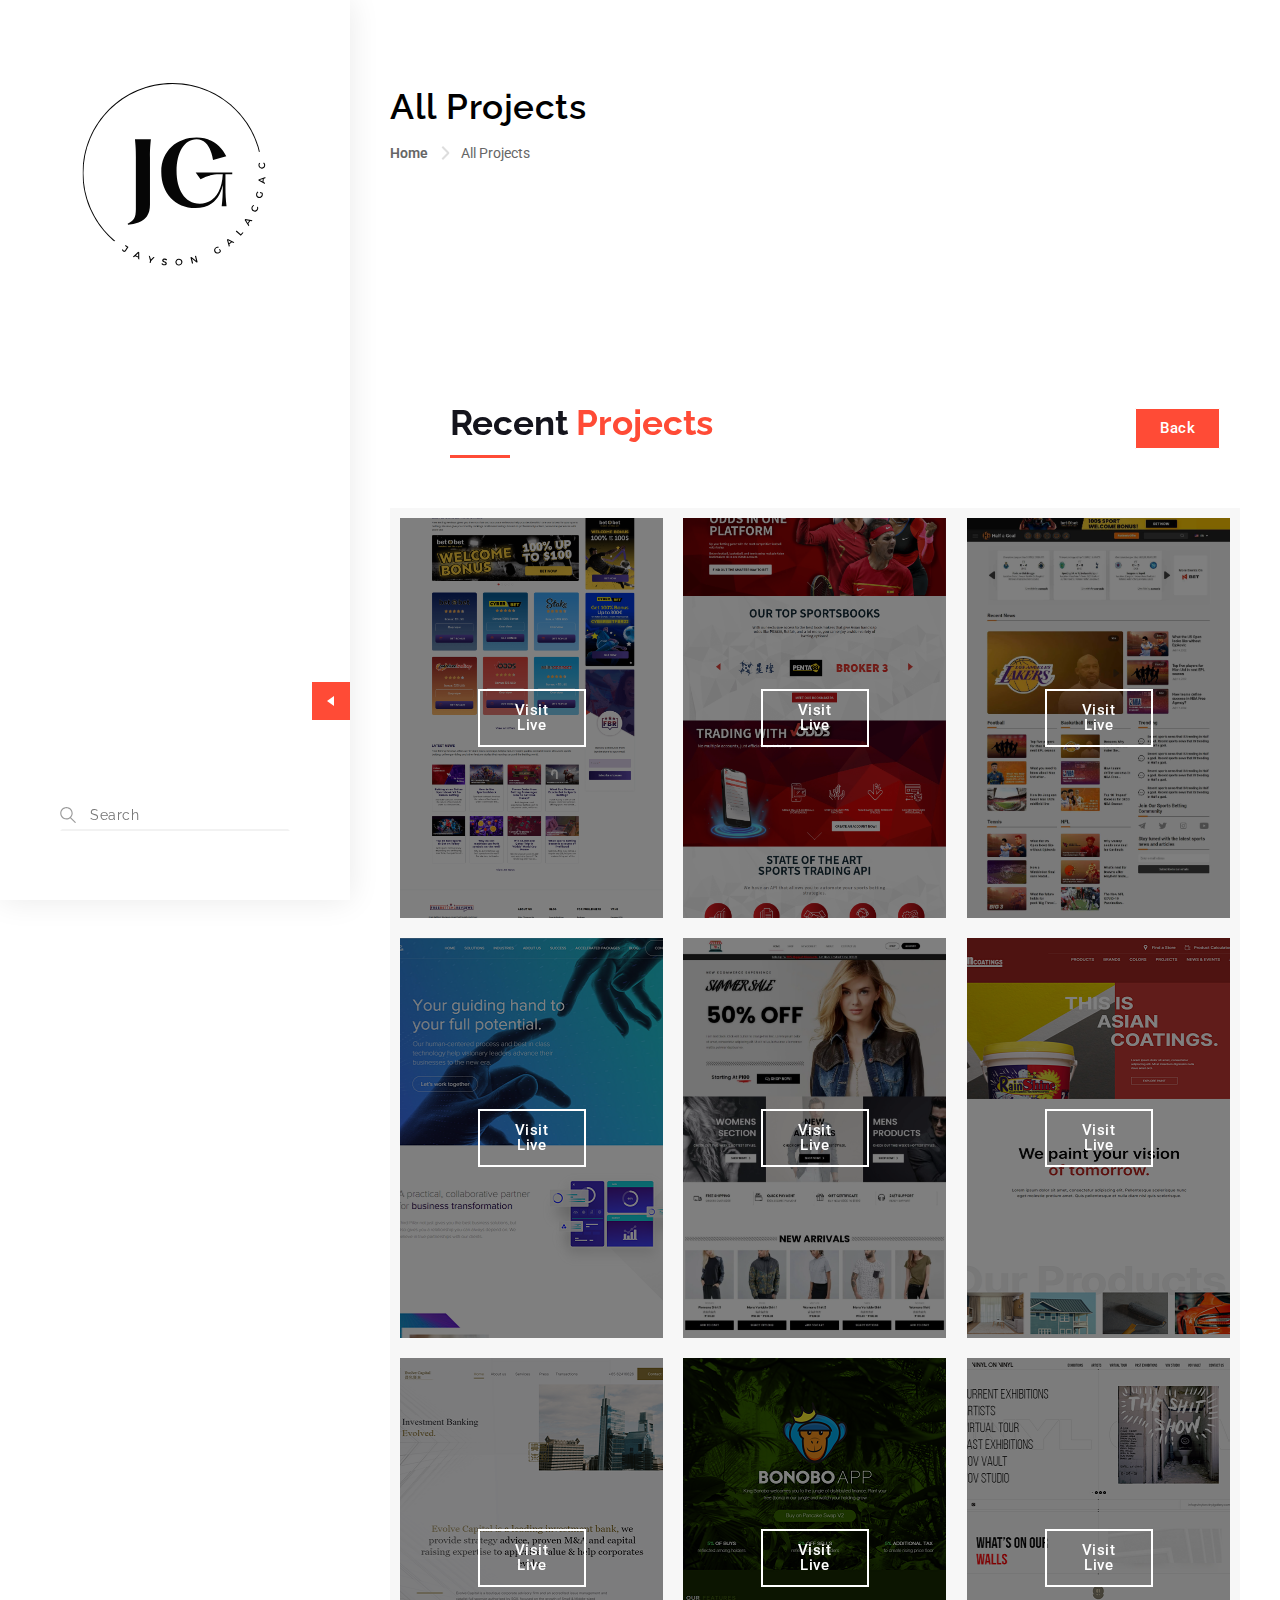
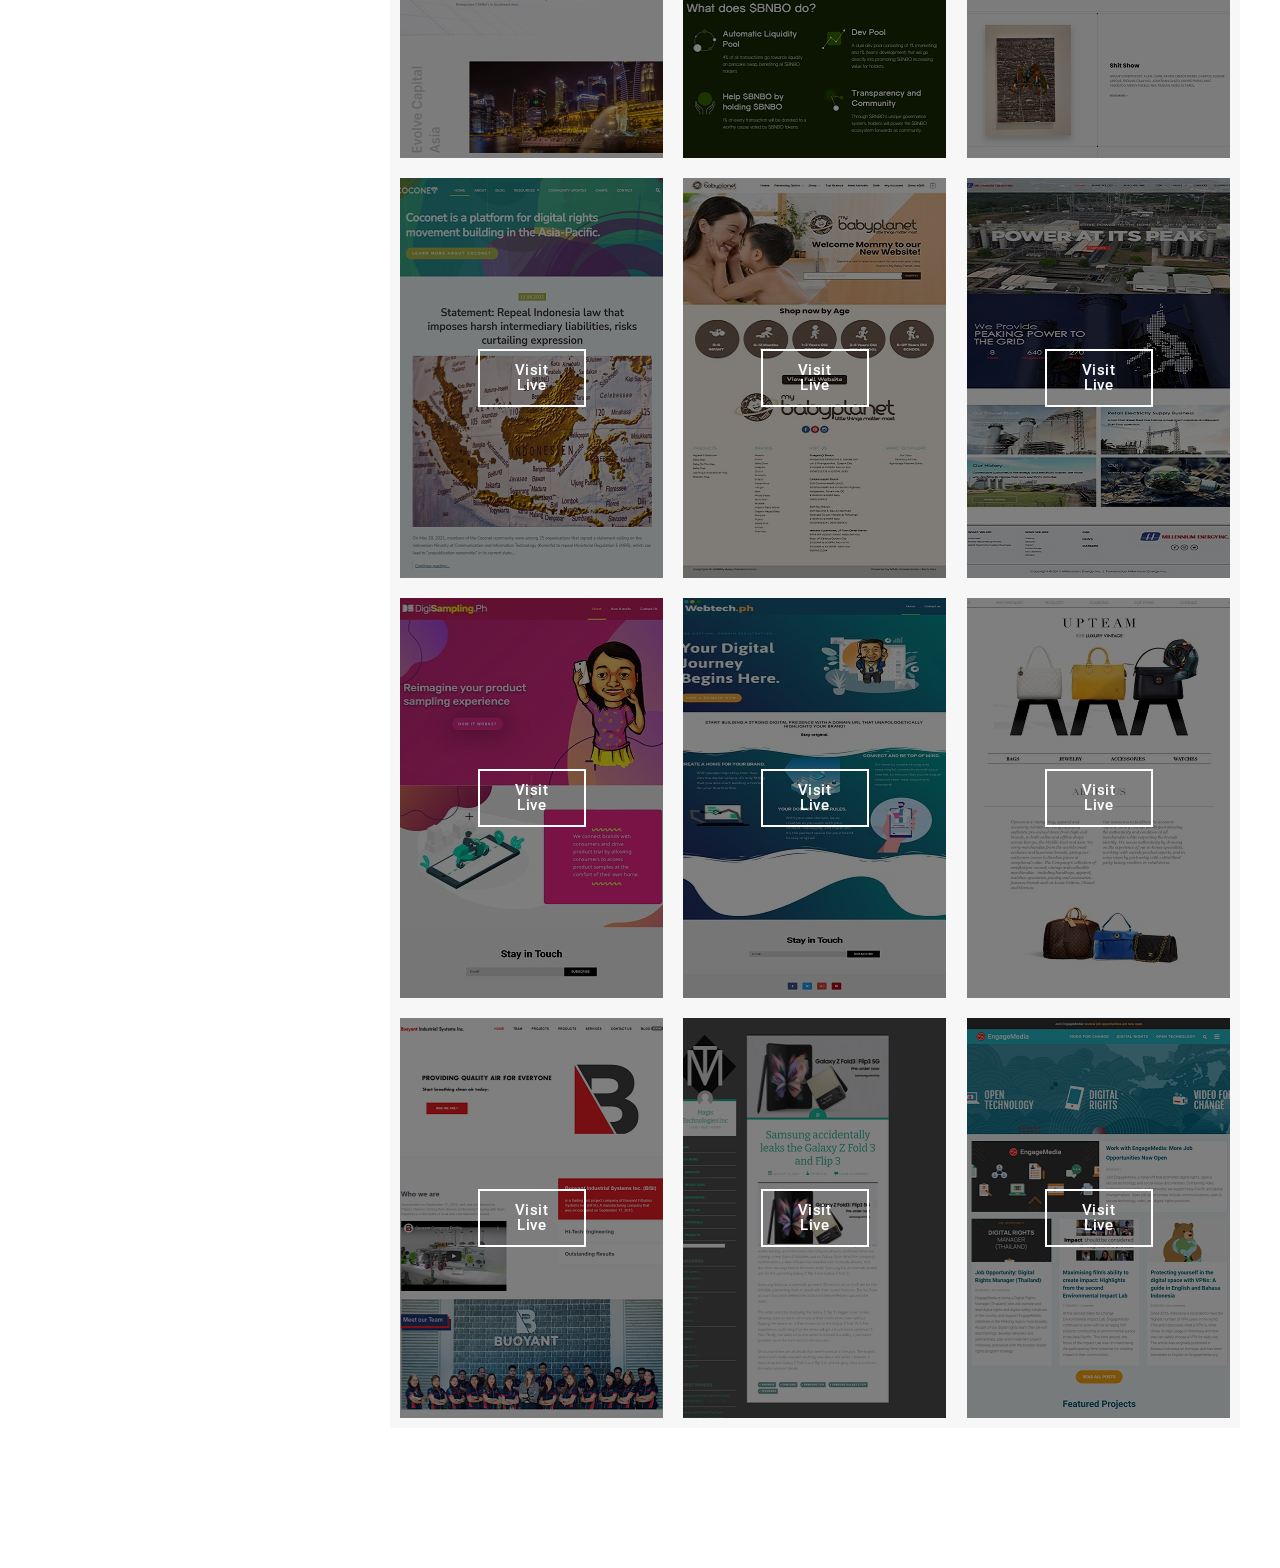
==== commit 65e8d35d: "rename link and title "Recent Projects V2"" ====
--- a/projects.html
+++ b/projects.html
@@ -1,4 +1,4 @@
-<!DOCTYPE html >  <html lang="en-US"><head>    <meta charset="UTF-8">  <meta name="viewport" content="width=device-width, initial-scale=1, maximum-scale=1">    <title>Recent Projects V2 &#8211; Portfolio</title> <meta name='robots' content='max-image-preview:large' /> <link rel='dns-prefetch' href='//fonts.googleapis.com' /> <link href='https://fonts.gstatic.com' crossorigin rel='preconnect' /> <link rel="alternate" type="application/rss+xml" title="Portfolio &raquo; Feed" href="http://portfolio-staging-v2/feed/" /> <link rel="alternate" type="application/rss+xml" title="Portfolio &raquo; Comments Feed" href="http://portfolio-staging-v2/comments/feed/" /> <script type="text/javascript">
+<!DOCTYPE html >  <html lang="en-US"><head>    <meta charset="UTF-8">  <meta name="viewport" content="width=device-width, initial-scale=1, maximum-scale=1">    <title>All Projects &#8211; Portfolio</title> <meta name='robots' content='max-image-preview:large' /> <link rel='dns-prefetch' href='//fonts.googleapis.com' /> <link href='https://fonts.gstatic.com' crossorigin rel='preconnect' /> <link rel="alternate" type="application/rss+xml" title="Portfolio &raquo; Feed" href="http://portfolio-staging-v2/feed/" /> <link rel="alternate" type="application/rss+xml" title="Portfolio &raquo; Comments Feed" href="http://portfolio-staging-v2/comments/feed/" /> <script type="text/javascript">
 window._wpemojiSettings = {"baseUrl":"https:\/\/s.w.org\/images\/core\/emoji\/14.0.0\/72x72\/","ext":".png","svgUrl":"https:\/\/s.w.org\/images\/core\/emoji\/14.0.0\/svg\/","svgExt":".svg","source":{"concatemoji":"http:\/\/portfolio-staging-v2\/wp-includes\/js\/wp-emoji-release.min.js?ver=6.1.1"}};
 /*! This file is auto-generated */
 !function(e,a,t){var n,r,o,i=a.createElement("canvas"),p=i.getContext&&i.getContext("2d");function s(e,t){var a=String.fromCharCode,e=(p.clearRect(0,0,i.width,i.height),p.fillText(a.apply(this,e),0,0),i.toDataURL());return p.clearRect(0,0,i.width,i.height),p.fillText(a.apply(this,t),0,0),e===i.toDataURL()}function c(e){var t=a.createElement("script");t.src=e,t.defer=t.type="text/javascript",a.getElementsByTagName("head")[0].appendChild(t)}for(o=Array("flag","emoji"),t.supports={everything:!0,everythingExceptFlag:!0},r=0;r<o.length;r++)t.supports[o[r]]=function(e){if(p&&p.fillText)switch(p.textBaseline="top",p.font="600 32px Arial",e){case"flag":return s([127987,65039,8205,9895,65039],[127987,65039,8203,9895,65039])?!1:!s([55356,56826,55356,56819],[55356,56826,8203,55356,56819])&&!s([55356,57332,56128,56423,56128,56418,56128,56421,56128,56430,56128,56423,56128,56447],[55356,57332,8203,56128,56423,8203,56128,56418,8203,56128,56421,8203,56128,56430,8203,56128,56423,8203,56128,56447]);case"emoji":return!s([129777,127995,8205,129778,127999],[129777,127995,8203,129778,127999])}return!1}(o[r]),t.supports.everything=t.supports.everything&&t.supports[o[r]],"flag"!==o[r]&&(t.supports.everythingExceptFlag=t.supports.everythingExceptFlag&&t.supports[o[r]]);t.supports.everythingExceptFlag=t.supports.everythingExceptFlag&&!t.supports.flag,t.DOMReady=!1,t.readyCallback=function(){t.DOMReady=!0},t.supports.everything||(n=function(){t.readyCallback()},a.addEventListener?(a.addEventListener("DOMContentLoaded",n,!1),e.addEventListener("load",n,!1)):(e.attachEvent("onload",n),a.attachEvent("onreadystatechange",function(){"complete"===a.readyState&&t.readyCallback()})),(e=t.source||{}).concatemoji?c(e.concatemoji):e.wpemoji&&e.twemoji&&(c(e.twemoji),c(e.wpemoji)))}(window,document,window._wpemojiSettings);
@@ -12,9 +12,9 @@
                 "settings_hover_icon": 'http://portfolio-staging-v2/wp-content/plugins/export-wp-page-to-static-html/admin/images/settings_hover.png'
             };
             /* ]]\> */
-        </script>         <script type='text/javascript' src='./js/jquery-jquery.min.js' id='jquery-core-js'></script> <script type='text/javascript' src='./js/jquery-jquery-migrate.min.js' id='jquery-migrate-js'></script> <script type='text/javascript' src='./js/arlo-framework-js-modernizr.custom.js' id='modernizr-custom-js'></script> <link rel="https://api.w.org/" href="http://portfolio-staging-v2/wp-json/" /><link rel="alternate" type="application/json" href="http://portfolio-staging-v2/wp-json/wp/v2/pages/778" /><link rel="EditURI" type="application/rsd+xml" title="RSD" href="http://portfolio-staging-v2/xmlrpc.php?rsd" /> <link rel="wlwmanifest" type="application/wlwmanifest+xml" href="http://portfolio-staging-v2/wp-includes/wlwmanifest.xml" /> <meta name="generator" content="WordPress 6.1.1" /> <link rel="canonical" href="http://portfolio-staging-v2/recent-projects-v2/" /> <link rel='shortlink' href='http://portfolio-staging-v2/?p=778' /> <link rel="alternate" type="application/json+oembed" href="http://portfolio-staging-v2/wp-json/oembed/1.0/embed?url=http%3A%2F%2Fportfolio-staging-v2%2Frecent-projects-v2%2F" /> <link rel="alternate" type="text/xml+oembed" href="http://portfolio-staging-v2/wp-json/oembed/1.0/embed?url=http%3A%2F%2Fportfolio-staging-v2%2Frecent-projects-v2%2F&#038;format=xml" /> <meta name="generator" content="Redux 4.3.14" /><style type="text/css">.recentcomments a{display:inline !important;padding:0 !important;margin:0 !important;}</style><link rel="icon" href="./images/jayson-logo-v2-bg.svg" sizes="32x32" /> <link rel="icon" href="./images/jayson-logo-v2-bg.svg" sizes="192x192" /> <link rel="apple-touch-icon" href="./images/jayson-logo-v2-bg.svg" /> <meta name="msapplication-TileImage" content="http://portfolio-staging-v2/wp-content/uploads/2022/10/jayson-logo-v2-bg.svg" /> 		<style type="text/css" id="wp-custom-css"> 			/* Fixed chatbot float overlap on Up button */ /* @media screen and (min-width: 1023px) { iframe#tidio-chat-iframe {     bottom: 100px !important;     right: 33px !important; } } */		</style> 		<style id="arlo_fn_option-dynamic-css" title="dynamic-css" class="redux-options-output">body.arlo_fn_light__bg{background-color:#FFFFFF;}.arlo_fn_header_sticky{background-color:#FFFFFF;}.arlo_fn_header_sticky .sticky_list:after{background-color:#EEEEEE;}.arlo_fn_header_sticky ul.nav__hor > li > a{color:#333333;}.arlo_fn_header_sticky ul.nav__hor > li.menu-item-has-children > a:after{border-top-color:#333333;}.arlo_fn_header_sticky ul.nav__hor > li.opened > a,.arlo_fn_header_sticky ul.nav__hor > li > a:hover{color:#000000;}.arlo_fn_header_sticky ul.nav__hor > li.menu-item-has-children.opened > a:hover, .arlo_fn_header_sticky ul.nav__hor > li.menu-item-has-children > a:hover:after{border-top-color:#000000;}.arlo_fn_triggermenu{background-color:#080812;}.arlo_fn_triggermenu .fn_menu_description{color:#999999;}.arlo_fn_triggermenu .fn_desc span{color:#FFFFFF;}.arlo_fn_triggermenu ul.nav__ver > li > a .fn_menu_counter{color:#FFFFFF;}.arlo_fn_triggermenu ul.nav__ver > li > a .fn_menu_counter{-webkit-text-fill-color:#FFFFFF;}#arlo_fn_moving_trigger ul{background-color:rgba(255,255,255,0.02);}#arlo_fn_moving_trigger ul a{color:#999999;}.arlo_fn_nav_extra_button1 a{background-color:rgba(0,255,150,0.2);}.arlo_fn_nav_extra_button1 a{color:#FF8A00;}.arlo_fn_nav_extra_button1 a{border-top:1px solid #00ff96;border-bottom:1px solid #00ff96;border-left:1px solid #00ff96;border-right:1px solid #00ff96;}.arlo_fn_nav_extra_button2 a{background-color:rgba(255,138,0,0.2);}.arlo_fn_nav_extra_button2 a{color:#FF8A00;}.arlo_fn_nav_extra_button2 a{border-top:1px solid #ff8a00;border-bottom:1px solid #ff8a00;border-left:1px solid #ff8a00;border-right:1px solid #ff8a00;}a.arlo_fn_totop.arlo_fn_fixed_totop .top{background-color:#FF4B36;}a.arlo_fn_totop.arlo_fn_fixed_totop .top:after{border-bottom-color:#FFFFFF;}</style>  </head>    	  <body class="page-template-default page page-id-778 arlo_fn_light__bg elementor-default elementor-kit-6 elementor-page elementor-page-778">      <!-- WRAPPER ALL -->  <div class="arlo_fn_wrapper_all disable"   	data-nav-skin="light"   	data-mobile-autocollapse="disable"   	data-nav-type="sidebar"   	data-submenu-skin="dark"   	>  	  	<!-- get moving submenu if sidebar navigation is selected -->  			<div id="arlo_fn_fixedsub">  			<ul></ul>  		</div>  		  	<div id="arlo_fn_moving_trigger">  		<ul></ul>  	</div>  		  	  	<!-- get preloader if preloader is enabled from Theme Options-->  		  	  	<!-- WRAPPER -->  	<div class="arlo_fn_wrapper">  		  	  				  				<!-- get selected navigation from source file -->  		   <!-- HEADER -->  <div class="arlo_fn_header" data-align="left">  	<div class="header_inner">  		<div class="menu_logo">  			<a href="./index.html">  				<img class="desktop_logo" src="./images/2022-10-jayson-logo-v2-bg.svg" alt="Jayson Galacgac | Welcome!" />  				<img class="desktop_logo_dark" src="./images/2022-10-jayson-logo-v2-bg.svg" alt="Jayson Galacgac | Welcome!" />  				<img class="desktop_logo_custom" src="./images/2022-10-jayson-logo-v2-bg.svg" alt="Jayson Galacgac | Welcome!" />  				<span><span class="span_a"></span><span class="span_b"></span></span>  			</a>  		</div>  		<div class="menu_nav">    			  		</div>  		<div class="header_closer"></div>  		<div class="arlo_fn_tagline">  						<div class="tline_search">  				<form action="http://portfolio-staging-v2/" method="get" >  					<input type="text" placeholder="Search" name="s" autocomplete="off" />  					<input type="submit" class="pe-7s-search" value="" />  					<a href="#" class="right"><img class="arlo_fn_svg" src="./images/arlo-framework-svg-search.svg" alt="svg" /></a>  					<a href="#" class="left"><img class="arlo_fn_svg" src="./images/arlo-framework-svg-search.svg" alt="svg" /></a>  				</form>  			</div>  						  			<style>.arlo_fn_social_list[data-social-type="abbr"] ul li a{color:#333333 !important;}.arlo_fn_social_list[data-social-type="abbr"] ul li a:hover{color:#FF4B36 !important;}.arlo_fn_social_list[data-social-type="icon"] ul li a{border-color:#333333 !important; color:#333333 !important;}.arlo_fn_social_list[data-social-type="icon"] ul li a:hover{border-color:#FF4B36 !important; color:#FF4B36 !important;}.arlo_fn_social_list[data-social-type="icon"][data-social-bg="bg"] ul li a{background-color:#30B893 !important;}.arlo_fn_social_list[data-social-type="icon"][data-social-bg="bg"] ul li a:hover{background-color:#1A2233 !important;}</style>		</div>  	</div>  </div>  <!-- /HEADER -->		  		  		<!-- get trigger menu -->  		<div class="arlo_fn_triggermenu" data-animation="alpha" data-desc-pos="top" data-text-align="left" data-menu-stroke="stroke_color" data-col-align="top" data-row-align="left" data-text-animation="top_bottom"><div class="menu_full"><div class="menu_wrapper" style="max-width:800px;"><div class="menu_in" style="width:600px;"></div></div><div class="trigger_closer"><span class="text">Close</span><span class="icon"></span></div></div></div><style>.arlo_fn_triggermenu ul.nav__ver > li > a{font-family:Poppins;font-size:90px;font-weight:400;line-height:72px;}#arlo_fn_moving_trigger ul a{font-family:Roboto;font-size:16px;font-weight:500;line-height:35px;}.arlo_fn_triggermenu[data-menu-stroke="stroke_color"] ul.nav__ver > li > a .fn_btn span.fn_a1{-webkit-text-stroke-color: #FFFFFF;}.arlo_fn_triggermenu[data-menu-stroke="stroke_color"] ul.nav__ver > li > a .fn_btn span.fn_a2{color: #FFFFFF;}.arlo_fn_triggermenu[data-text-animation="simple"][data-menu-stroke="stroke_color"] ul.nav__ver > li.hovered > a .fn_btn span.fn_a1{-webkit-text-stroke-color: #FFFFFF}.arlo_fn_triggermenu[data-text-animation="simple"][data-menu-stroke="stroke_color"] ul.nav__ver > li:hover > a .fn_btn span.fn_a1{-webkit-text-stroke-color: #FFFFFF}.arlo_fn_triggermenu[data-menu-stroke="stroke_stroke"] ul.nav__ver > li > a .fn_btn span.fn_a2, .arlo_fn_triggermenu[data-menu-stroke="stroke_stroke"] ul.nav__ver > li > a .fn_btn span.fn_a1, .arlo_fn_triggermenu[data-menu-stroke="color_stroke"] ul.nav__ver > li > a .fn_btn span.fn_a2, .arlo_fn_triggermenu[data-menu-stroke="stroke_color"] ul.nav__ver > li > a .fn_btn span.fn_a1{-webkit-text-stroke-width: 1px;}#arlo_fn_moving_trigger ul{width: 240px;}.arlo_fn_triggermenu ul.nav__ver > li > a{text-transform: uppercase;}</style>		  		  		<!-- get mobile menu -->  		     <!-- MOBILE MENU -->  <div class="arlo_fn_mobilemenu_wrap">      	<!-- LOGO & HAMBURGER -->  	<div class="logo_hamb">  		<div class="in">  			<div class="menu_logo">  				<a href="./index.html"><img src="./images/2022-10-jayson-logo-v2-bg.svg" alt="Jayson Galacgac | Welcome!" /></a>  			</div>  			<div class="hamburger hamburger--collapse-r">  				<div class="hamburger-box">  					<div class="hamburger-inner"></div>  				</div>  			</div>  		</div>  	</div>  	<!-- /LOGO & HAMBURGER -->    	<!-- MOBILE DROPDOWN MENU -->  	<div class="mobilemenu" style="display: none">  			</div>  	<!-- /MOBILE DROPDOWN MENU -->    </div>  <!-- /MOBILE MENU -->		  		<!-- get sticky navigation -->  						  		  		<!-- WRAPPER for HEIGHT -->  		<div class="arlo_fn_wfh"><div class="arlo_fn_all_pages_content">      	<!-- ALL PAGES -->		  	<div class="arlo_fn_all_pages">  		<div class="arlo_fn_all_pages_inner">    			  			<!-- WITHOUT SIDEBAR -->  			<div class="arlo_fn_without_sidebar_page">  				<div class="container">  				  											<!-- PAGE TITLE -->  						<div class="arlo_fn_pagetitle">  							<div class="title_holder">  								<h3>Recent Projects V2</h3>  								<div class="arlo_fn_breadcrumbs"><ul id="breadcrumbs" class="breadcrumbs"><li class="item-home"><a class="bread-link bread-home" href="./index.html" title="Home">Home</a></li><li class="separator separator-home"> <span></span> </li><li class="item-current item-778"><span class="bread-current bread-778"> Recent Projects V2</span></li></ul></div>							</div>  						</div>  						<!-- /PAGE TITLE -->  										  					<div class="inner" style=padding-top:70px;padding-bottom:70px;>  					  						  						  									<div data-elementor-type="wp-page" data-elementor-id="778" class="elementor elementor-778"> 									<section data-particle_enable="false" data-particle-mobile-disabled="false" class="elementor-section elementor-top-section elementor-element elementor-element-1b7e218d elementor-section-full_width elementor-section-height-default elementor-section-height-default" data-id="1b7e218d" data-element_type="section"> 						<div class="elementor-container elementor-column-gap-default"> 					<div class="elementor-column elementor-col-100 elementor-top-column elementor-element elementor-element-7ff5da3" data-id="7ff5da3" data-element_type="column"> 			<div class="elementor-widget-wrap elementor-element-populated"> 								<div class="elementor-element elementor-element-21c2254 elementor-widget elementor-widget-spacer" data-id="21c2254" data-element_type="widget" data-widget_type="spacer.default"> 				<div class="elementor-widget-container"> 			<style>/*! elementor - v3.7.7 - 20-09-2022 */ .elementor-column .elementor-spacer-inner{height:var(--spacer-size)}.e-container{--container-widget-width:100%}.e-container>.elementor-widget-spacer{width:var(--container-widget-width,var(--spacer-size));-ms-flex-item-align:stretch;align-self:stretch;-ms-flex-negative:0;flex-shrink:0}.e-container>.elementor-widget-spacer>.elementor-widget-container,.e-container>.elementor-widget-spacer>.elementor-widget-container>.elementor-spacer{height:100%}.e-container>.elementor-widget-spacer>.elementor-widget-container>.elementor-spacer>.elementor-spacer-inner{height:var(--container-widget-height,var(--spacer-size))}</style>		<div class="elementor-spacer"> 			<div class="elementor-spacer-inner"></div> 		</div> 				</div> 				</div> 				<section data-particle_enable="false" data-particle-mobile-disabled="false" class="elementor-section elementor-inner-section elementor-element elementor-element-a9db599 elementor-section-boxed elementor-section-height-default elementor-section-height-default" data-id="a9db599" data-element_type="section"> 						<div class="elementor-container elementor-column-gap-default"> 					<div class="elementor-column elementor-col-50 elementor-inner-column elementor-element elementor-element-20f07c9e" data-id="20f07c9e" data-element_type="column"> 			<div class="elementor-widget-wrap elementor-element-populated"> 								<div class="elementor-element elementor-element-641c1da6 elementor-widget elementor-widget-frel-main-title" data-id="641c1da6" data-element_type="widget" data-settings="{&quot;sticky&quot;:&quot;top&quot;,&quot;sticky_on&quot;:[&quot;mobile&quot;],&quot;sticky_offset&quot;:0,&quot;sticky_effects_offset&quot;:0}" data-widget_type="frel-main-title.default"> 				<div class="elementor-widget-container"> 			<div class="cons_w_wrapper"><div class="fn_cs_main_title fn_light_mode"><div class="container"><div class="title_holder"><h3>Recent <span>Projects</span></h3></div></div></div></div>		</div> 				</div> 					</div> 		</div> 				<div class="elementor-column elementor-col-50 elementor-inner-column elementor-element elementor-element-2915e00b" data-id="2915e00b" data-element_type="column"> 			<div class="elementor-widget-wrap elementor-element-populated"> 								<div class="elementor-element elementor-element-2ab06fbd elementor-align-right elementor-widget elementor-widget-button" data-id="2ab06fbd" data-element_type="widget" data-widget_type="button.default"> 				<div class="elementor-widget-container"> 					<div class="elementor-button-wrapper"> 			<a href="https://github.com/hanjisun/portfolio" class="elementor-button-link elementor-button elementor-size-sm" role="button"> 						<span class="elementor-button-content-wrapper"> 						<span class="elementor-button-text">Back</span> 		</span> 					</a> 		</div> 				</div> 				</div> 					</div> 		</div> 							</div> 		</section> 				<div class="elementor-element elementor-element-4574ea74 elementor-widget elementor-widget-spacer" data-id="4574ea74" data-element_type="widget" data-widget_type="spacer.default"> 				<div class="elementor-widget-container"> 					<div class="elementor-spacer"> 			<div class="elementor-spacer-inner"></div> 		</div> 				</div> 				</div> 					</div> 		</div> 							</div> 		</section> 				<section data-particle_enable="false" data-particle-mobile-disabled="false" class="elementor-section elementor-top-section elementor-element elementor-element-687159a6 elementor-section-boxed elementor-section-height-default elementor-section-height-default" data-id="687159a6" data-element_type="section" data-settings="{&quot;background_background&quot;:&quot;classic&quot;}"> 						<div class="elementor-container elementor-column-gap-default"> 					<div class="elementor-column elementor-col-33 elementor-top-column elementor-element elementor-element-47f6c957" data-id="47f6c957" data-element_type="column"> 			<div class="elementor-widget-wrap elementor-element-populated"> 								<div class="elementor-element elementor-element-672d5a9 e-transform e-transform elementor--h-position-center elementor--v-position-middle elementor-widget elementor-widget-slides" data-id="672d5a9" data-element_type="widget" data-settings="{&quot;navigation&quot;:&quot;none&quot;,&quot;_transform_translateY_effect_hover&quot;:{&quot;unit&quot;:&quot;px&quot;,&quot;size&quot;:-5,&quot;sizes&quot;:[]},&quot;_transform_scale_effect_hover&quot;:{&quot;unit&quot;:&quot;px&quot;,&quot;size&quot;:1.01,&quot;sizes&quot;:[]},&quot;transition&quot;:&quot;slide&quot;,&quot;transition_speed&quot;:500,&quot;_transform_translateX_effect_hover&quot;:{&quot;unit&quot;:&quot;px&quot;,&quot;size&quot;:&quot;&quot;,&quot;sizes&quot;:[]},&quot;_transform_translateX_effect_hover_tablet&quot;:{&quot;unit&quot;:&quot;px&quot;,&quot;size&quot;:&quot;&quot;,&quot;sizes&quot;:[]},&quot;_transform_translateX_effect_hover_mobile&quot;:{&quot;unit&quot;:&quot;px&quot;,&quot;size&quot;:&quot;&quot;,&quot;sizes&quot;:[]},&quot;_transform_translateY_effect_hover_tablet&quot;:{&quot;unit&quot;:&quot;px&quot;,&quot;size&quot;:&quot;&quot;,&quot;sizes&quot;:[]},&quot;_transform_translateY_effect_hover_mobile&quot;:{&quot;unit&quot;:&quot;px&quot;,&quot;size&quot;:&quot;&quot;,&quot;sizes&quot;:[]},&quot;_transform_scale_effect_hover_tablet&quot;:{&quot;unit&quot;:&quot;px&quot;,&quot;size&quot;:&quot;&quot;,&quot;sizes&quot;:[]},&quot;_transform_scale_effect_hover_mobile&quot;:{&quot;unit&quot;:&quot;px&quot;,&quot;size&quot;:&quot;&quot;,&quot;sizes&quot;:[]}}" data-widget_type="slides.default"> 				<div class="elementor-widget-container"> 			<style>/*! elementor-pro - v3.7.7 - 20-09-2022 */ .elementor-slides .swiper-slide-bg{background-size:cover;background-position:50%;background-repeat:no-repeat;min-width:100%;min-height:100%}.elementor-slides .swiper-slide-inner{background-repeat:no-repeat;background-position:50%;position:absolute;top:0;left:0;bottom:0;right:0;padding:50px;margin:auto}.elementor-slides .swiper-slide-inner,.elementor-slides .swiper-slide-inner:hover{color:#fff;display:-webkit-box;display:-ms-flexbox;display:flex}.elementor-slides .swiper-slide-inner .elementor-background-overlay{position:absolute;z-index:0;top:0;bottom:0;left:0;right:0}.elementor-slides .swiper-slide-inner .elementor-slide-content{position:relative;z-index:1;width:100%}.elementor-slides .swiper-slide-inner .elementor-slide-heading{font-size:35px;font-weight:700;line-height:1}.elementor-slides .swiper-slide-inner .elementor-slide-description{font-size:17px;line-height:1.4}.elementor-slides .swiper-slide-inner .elementor-slide-description:not(:last-child),.elementor-slides .swiper-slide-inner .elementor-slide-heading:not(:last-child){margin-bottom:30px}.elementor-slides .swiper-slide-inner .elementor-slide-button{border:2px solid #fff;color:#fff;background:transparent;display:inline-block}.elementor-slides .swiper-slide-inner .elementor-slide-button,.elementor-slides .swiper-slide-inner .elementor-slide-button:hover{background:transparent;color:inherit;text-decoration:none}.elementor--v-position-top .swiper-slide-inner{-webkit-box-align:start;-ms-flex-align:start;align-items:flex-start}.elementor--v-position-bottom .swiper-slide-inner{-webkit-box-align:end;-ms-flex-align:end;align-items:flex-end}.elementor--v-position-middle .swiper-slide-inner{-webkit-box-align:center;-ms-flex-align:center;align-items:center}.elementor--h-position-left .swiper-slide-inner{-webkit-box-pack:start;-ms-flex-pack:start;justify-content:flex-start}.elementor--h-position-right .swiper-slide-inner{-webkit-box-pack:end;-ms-flex-pack:end;justify-content:flex-end}.elementor--h-position-center .swiper-slide-inner{-webkit-box-pack:center;-ms-flex-pack:center;justify-content:center}body.rtl .elementor-widget-slides .elementor-swiper-button-next{left:10px;right:auto}body.rtl .elementor-widget-slides .elementor-swiper-button-prev{right:10px;left:auto}.elementor-slides-wrapper div:not(.swiper-slide)>.swiper-slide-inner{display:none}@media (max-width:767px){.elementor-slides .swiper-slide-inner{padding:30px}.elementor-slides .swiper-slide-inner .elementor-slide-heading{font-size:23px;line-height:1;margin-bottom:15px}.elementor-slides .swiper-slide-inner .elementor-slide-description{font-size:13px;line-height:1.4;margin-bottom:15px}}</style>		<div class="elementor-swiper"> 			<div class="elementor-slides-wrapper elementor-main-swiper swiper-container" dir="ltr" data-animation="fadeInUp"> 				<div class="swiper-wrapper elementor-slides"> 										<div class="elementor-repeater-item-1888922 swiper-slide"><div class="swiper-slide-bg"></div><div class="elementor-background-overlay"></div><div class="swiper-slide-inner" ><div class="swiper-slide-contents"><a href="https://freebettingreviews.com/" target="_blank" class="elementor-button elementor-slide-button elementor-size-sm">Visit Live</a></div></div></div>				</div> 							</div> 		</div> 				</div> 				</div> 					</div> 		</div> 				<div class="elementor-column elementor-col-33 elementor-top-column elementor-element elementor-element-34de0561" data-id="34de0561" data-element_type="column"> 			<div class="elementor-widget-wrap elementor-element-populated"> 								<div class="elementor-element elementor-element-0ea6eb6 e-transform e-transform elementor--h-position-center elementor--v-position-middle elementor-widget elementor-widget-slides" data-id="0ea6eb6" data-element_type="widget" data-settings="{&quot;navigation&quot;:&quot;none&quot;,&quot;_transform_translateY_effect_hover&quot;:{&quot;unit&quot;:&quot;px&quot;,&quot;size&quot;:-5,&quot;sizes&quot;:[]},&quot;_transform_scale_effect_hover&quot;:{&quot;unit&quot;:&quot;px&quot;,&quot;size&quot;:1.01,&quot;sizes&quot;:[]},&quot;transition&quot;:&quot;slide&quot;,&quot;transition_speed&quot;:500,&quot;_transform_translateX_effect_hover&quot;:{&quot;unit&quot;:&quot;px&quot;,&quot;size&quot;:&quot;&quot;,&quot;sizes&quot;:[]},&quot;_transform_translateX_effect_hover_tablet&quot;:{&quot;unit&quot;:&quot;px&quot;,&quot;size&quot;:&quot;&quot;,&quot;sizes&quot;:[]},&quot;_transform_translateX_effect_hover_mobile&quot;:{&quot;unit&quot;:&quot;px&quot;,&quot;size&quot;:&quot;&quot;,&quot;sizes&quot;:[]},&quot;_transform_translateY_effect_hover_tablet&quot;:{&quot;unit&quot;:&quot;px&quot;,&quot;size&quot;:&quot;&quot;,&quot;sizes&quot;:[]},&quot;_transform_translateY_effect_hover_mobile&quot;:{&quot;unit&quot;:&quot;px&quot;,&quot;size&quot;:&quot;&quot;,&quot;sizes&quot;:[]},&quot;_transform_scale_effect_hover_tablet&quot;:{&quot;unit&quot;:&quot;px&quot;,&quot;size&quot;:&quot;&quot;,&quot;sizes&quot;:[]},&quot;_transform_scale_effect_hover_mobile&quot;:{&quot;unit&quot;:&quot;px&quot;,&quot;size&quot;:&quot;&quot;,&quot;sizes&quot;:[]}}" data-widget_type="slides.default"> 				<div class="elementor-widget-container"> 					<div class="elementor-swiper"> 			<div class="elementor-slides-wrapper elementor-main-swiper swiper-container" dir="ltr" data-animation="fadeInUp"> 				<div class="swiper-wrapper elementor-slides"> 										<div class="elementor-repeater-item-1888922 swiper-slide"><div class="swiper-slide-bg"></div><div class="elementor-background-overlay"></div><div class="swiper-slide-inner" ><div class="swiper-slide-contents"><a href="https://vodds.com/" target="_blank" class="elementor-button elementor-slide-button elementor-size-sm">Visit Live</a></div></div></div>				</div> 							</div> 		</div> 				</div> 				</div> 					</div> 		</div> 				<div class="elementor-column elementor-col-33 elementor-top-column elementor-element elementor-element-55377fea" data-id="55377fea" data-element_type="column"> 			<div class="elementor-widget-wrap elementor-element-populated"> 								<div class="elementor-element elementor-element-55a76eb e-transform e-transform elementor--h-position-center elementor--v-position-middle elementor-widget elementor-widget-slides" data-id="55a76eb" data-element_type="widget" data-settings="{&quot;navigation&quot;:&quot;none&quot;,&quot;_transform_translateY_effect_hover&quot;:{&quot;unit&quot;:&quot;px&quot;,&quot;size&quot;:-5,&quot;sizes&quot;:[]},&quot;_transform_scale_effect_hover&quot;:{&quot;unit&quot;:&quot;px&quot;,&quot;size&quot;:1.01,&quot;sizes&quot;:[]},&quot;transition&quot;:&quot;slide&quot;,&quot;transition_speed&quot;:500,&quot;_transform_translateX_effect_hover&quot;:{&quot;unit&quot;:&quot;px&quot;,&quot;size&quot;:&quot;&quot;,&quot;sizes&quot;:[]},&quot;_transform_translateX_effect_hover_tablet&quot;:{&quot;unit&quot;:&quot;px&quot;,&quot;size&quot;:&quot;&quot;,&quot;sizes&quot;:[]},&quot;_transform_translateX_effect_hover_mobile&quot;:{&quot;unit&quot;:&quot;px&quot;,&quot;size&quot;:&quot;&quot;,&quot;sizes&quot;:[]},&quot;_transform_translateY_effect_hover_tablet&quot;:{&quot;unit&quot;:&quot;px&quot;,&quot;size&quot;:&quot;&quot;,&quot;sizes&quot;:[]},&quot;_transform_translateY_effect_hover_mobile&quot;:{&quot;unit&quot;:&quot;px&quot;,&quot;size&quot;:&quot;&quot;,&quot;sizes&quot;:[]},&quot;_transform_scale_effect_hover_tablet&quot;:{&quot;unit&quot;:&quot;px&quot;,&quot;size&quot;:&quot;&quot;,&quot;sizes&quot;:[]},&quot;_transform_scale_effect_hover_mobile&quot;:{&quot;unit&quot;:&quot;px&quot;,&quot;size&quot;:&quot;&quot;,&quot;sizes&quot;:[]}}" data-widget_type="slides.default"> 				<div class="elementor-widget-container"> 					<div class="elementor-swiper"> 			<div class="elementor-slides-wrapper elementor-main-swiper swiper-container" dir="ltr" data-animation="fadeInUp"> 				<div class="swiper-wrapper elementor-slides"> 										<div class="elementor-repeater-item-1888922 swiper-slide"><div class="swiper-slide-bg"></div><div class="elementor-background-overlay"></div><div class="swiper-slide-inner" ><div class="swiper-slide-contents"><a href="https://staging-hg.dreamhosters.com/" target="_blank" class="elementor-button elementor-slide-button elementor-size-sm">Visit Live</a></div></div></div>				</div> 							</div> 		</div> 				</div> 				</div> 					</div> 		</div> 							</div> 		</section> 				<section data-particle_enable="false" data-particle-mobile-disabled="false" class="elementor-section elementor-top-section elementor-element elementor-element-91482a5 elementor-section-boxed elementor-section-height-default elementor-section-height-default" data-id="91482a5" data-element_type="section" data-settings="{&quot;background_background&quot;:&quot;classic&quot;}"> 						<div class="elementor-container elementor-column-gap-default"> 					<div class="elementor-column elementor-col-33 elementor-top-column elementor-element elementor-element-a378f7b" data-id="a378f7b" data-element_type="column"> 			<div class="elementor-widget-wrap elementor-element-populated"> 								<div class="elementor-element elementor-element-b074d90 e-transform e-transform elementor--h-position-center elementor--v-position-middle elementor-widget elementor-widget-slides" data-id="b074d90" data-element_type="widget" data-settings="{&quot;navigation&quot;:&quot;none&quot;,&quot;_transform_translateY_effect_hover&quot;:{&quot;unit&quot;:&quot;px&quot;,&quot;size&quot;:-5,&quot;sizes&quot;:[]},&quot;_transform_scale_effect_hover&quot;:{&quot;unit&quot;:&quot;px&quot;,&quot;size&quot;:1.01,&quot;sizes&quot;:[]},&quot;transition&quot;:&quot;slide&quot;,&quot;transition_speed&quot;:500,&quot;_transform_translateX_effect_hover&quot;:{&quot;unit&quot;:&quot;px&quot;,&quot;size&quot;:&quot;&quot;,&quot;sizes&quot;:[]},&quot;_transform_translateX_effect_hover_tablet&quot;:{&quot;unit&quot;:&quot;px&quot;,&quot;size&quot;:&quot;&quot;,&quot;sizes&quot;:[]},&quot;_transform_translateX_effect_hover_mobile&quot;:{&quot;unit&quot;:&quot;px&quot;,&quot;size&quot;:&quot;&quot;,&quot;sizes&quot;:[]},&quot;_transform_translateY_effect_hover_tablet&quot;:{&quot;unit&quot;:&quot;px&quot;,&quot;size&quot;:&quot;&quot;,&quot;sizes&quot;:[]},&quot;_transform_translateY_effect_hover_mobile&quot;:{&quot;unit&quot;:&quot;px&quot;,&quot;size&quot;:&quot;&quot;,&quot;sizes&quot;:[]},&quot;_transform_scale_effect_hover_tablet&quot;:{&quot;unit&quot;:&quot;px&quot;,&quot;size&quot;:&quot;&quot;,&quot;sizes&quot;:[]},&quot;_transform_scale_effect_hover_mobile&quot;:{&quot;unit&quot;:&quot;px&quot;,&quot;size&quot;:&quot;&quot;,&quot;sizes&quot;:[]}}" data-widget_type="slides.default"> 				<div class="elementor-widget-container"> 					<div class="elementor-swiper"> 			<div class="elementor-slides-wrapper elementor-main-swiper swiper-container" dir="ltr" data-animation="fadeInUp"> 				<div class="swiper-wrapper elementor-slides"> 										<div class="elementor-repeater-item-1888922 swiper-slide"><div class="swiper-slide-bg"></div><div class="elementor-background-overlay"></div><div class="swiper-slide-inner" ><div class="swiper-slide-contents"><a href="https://www.3rd-pillar.com/" target="_blank" class="elementor-button elementor-slide-button elementor-size-sm">Visit Live</a></div></div></div>				</div> 							</div> 		</div> 				</div> 				</div> 					</div> 		</div> 				<div class="elementor-column elementor-col-33 elementor-top-column elementor-element elementor-element-5054668" data-id="5054668" data-element_type="column"> 			<div class="elementor-widget-wrap elementor-element-populated"> 								<div class="elementor-element elementor-element-ee7e9df e-transform e-transform elementor--h-position-center elementor--v-position-middle elementor-widget elementor-widget-slides" data-id="ee7e9df" data-element_type="widget" data-settings="{&quot;navigation&quot;:&quot;none&quot;,&quot;_transform_translateY_effect_hover&quot;:{&quot;unit&quot;:&quot;px&quot;,&quot;size&quot;:-5,&quot;sizes&quot;:[]},&quot;_transform_scale_effect_hover&quot;:{&quot;unit&quot;:&quot;px&quot;,&quot;size&quot;:1.01,&quot;sizes&quot;:[]},&quot;transition&quot;:&quot;slide&quot;,&quot;transition_speed&quot;:500,&quot;_transform_translateX_effect_hover&quot;:{&quot;unit&quot;:&quot;px&quot;,&quot;size&quot;:&quot;&quot;,&quot;sizes&quot;:[]},&quot;_transform_translateX_effect_hover_tablet&quot;:{&quot;unit&quot;:&quot;px&quot;,&quot;size&quot;:&quot;&quot;,&quot;sizes&quot;:[]},&quot;_transform_translateX_effect_hover_mobile&quot;:{&quot;unit&quot;:&quot;px&quot;,&quot;size&quot;:&quot;&quot;,&quot;sizes&quot;:[]},&quot;_transform_translateY_effect_hover_tablet&quot;:{&quot;unit&quot;:&quot;px&quot;,&quot;size&quot;:&quot;&quot;,&quot;sizes&quot;:[]},&quot;_transform_translateY_effect_hover_mobile&quot;:{&quot;unit&quot;:&quot;px&quot;,&quot;size&quot;:&quot;&quot;,&quot;sizes&quot;:[]},&quot;_transform_scale_effect_hover_tablet&quot;:{&quot;unit&quot;:&quot;px&quot;,&quot;size&quot;:&quot;&quot;,&quot;sizes&quot;:[]},&quot;_transform_scale_effect_hover_mobile&quot;:{&quot;unit&quot;:&quot;px&quot;,&quot;size&quot;:&quot;&quot;,&quot;sizes&quot;:[]}}" data-widget_type="slides.default"> 				<div class="elementor-widget-container"> 					<div class="elementor-swiper"> 			<div class="elementor-slides-wrapper elementor-main-swiper swiper-container" dir="ltr" data-animation="fadeInUp"> 				<div class="swiper-wrapper elementor-slides"> 										<div class="elementor-repeater-item-1888922 swiper-slide"><div class="swiper-slide-bg"></div><div class="elementor-background-overlay"></div><div class="swiper-slide-inner" ><div class="swiper-slide-contents"><a href="http://shaariishaariistore.com/" target="_blank" class="elementor-button elementor-slide-button elementor-size-sm">Visit Live</a></div></div></div>				</div> 							</div> 		</div> 				</div> 				</div> 					</div> 		</div> 				<div class="elementor-column elementor-col-33 elementor-top-column elementor-element elementor-element-bd4fdc9" data-id="bd4fdc9" data-element_type="column"> 			<div class="elementor-widget-wrap elementor-element-populated"> 								<div class="elementor-element elementor-element-53b1449 e-transform e-transform elementor--h-position-center elementor--v-position-middle elementor-widget elementor-widget-slides" data-id="53b1449" data-element_type="widget" data-settings="{&quot;navigation&quot;:&quot;none&quot;,&quot;_transform_translateY_effect_hover&quot;:{&quot;unit&quot;:&quot;px&quot;,&quot;size&quot;:-5,&quot;sizes&quot;:[]},&quot;_transform_scale_effect_hover&quot;:{&quot;unit&quot;:&quot;px&quot;,&quot;size&quot;:1.01,&quot;sizes&quot;:[]},&quot;transition&quot;:&quot;slide&quot;,&quot;transition_speed&quot;:500,&quot;_transform_translateX_effect_hover&quot;:{&quot;unit&quot;:&quot;px&quot;,&quot;size&quot;:&quot;&quot;,&quot;sizes&quot;:[]},&quot;_transform_translateX_effect_hover_tablet&quot;:{&quot;unit&quot;:&quot;px&quot;,&quot;size&quot;:&quot;&quot;,&quot;sizes&quot;:[]},&quot;_transform_translateX_effect_hover_mobile&quot;:{&quot;unit&quot;:&quot;px&quot;,&quot;size&quot;:&quot;&quot;,&quot;sizes&quot;:[]},&quot;_transform_translateY_effect_hover_tablet&quot;:{&quot;unit&quot;:&quot;px&quot;,&quot;size&quot;:&quot;&quot;,&quot;sizes&quot;:[]},&quot;_transform_translateY_effect_hover_mobile&quot;:{&quot;unit&quot;:&quot;px&quot;,&quot;size&quot;:&quot;&quot;,&quot;sizes&quot;:[]},&quot;_transform_scale_effect_hover_tablet&quot;:{&quot;unit&quot;:&quot;px&quot;,&quot;size&quot;:&quot;&quot;,&quot;sizes&quot;:[]},&quot;_transform_scale_effect_hover_mobile&quot;:{&quot;unit&quot;:&quot;px&quot;,&quot;size&quot;:&quot;&quot;,&quot;sizes&quot;:[]}}" data-widget_type="slides.default"> 				<div class="elementor-widget-container"> 					<div class="elementor-swiper"> 			<div class="elementor-slides-wrapper elementor-main-swiper swiper-container" dir="ltr" data-animation="fadeInUp"> 				<div class="swiper-wrapper elementor-slides"> 										<div class="elementor-repeater-item-1888922 swiper-slide"><div class="swiper-slide-bg"></div><div class="elementor-background-overlay"></div><div class="swiper-slide-inner" ><div class="swiper-slide-contents"><a href="https://asiancoatings.qadracreatives.com/" target="_blank" class="elementor-button elementor-slide-button elementor-size-sm">Visit Live</a></div></div></div>				</div> 							</div> 		</div> 				</div> 				</div> 					</div> 		</div> 							</div> 		</section> 				<section data-particle_enable="false" data-particle-mobile-disabled="false" class="elementor-section elementor-top-section elementor-element elementor-element-47e783e4 elementor-section-boxed elementor-section-height-default elementor-section-height-default" data-id="47e783e4" data-element_type="section" data-settings="{&quot;background_background&quot;:&quot;classic&quot;}"> 						<div class="elementor-container elementor-column-gap-default"> 					<div class="elementor-column elementor-col-33 elementor-top-column elementor-element elementor-element-15947d77" data-id="15947d77" data-element_type="column"> 			<div class="elementor-widget-wrap elementor-element-populated"> 								<div class="elementor-element elementor-element-7f32d54 e-transform e-transform elementor--h-position-center elementor--v-position-middle elementor-widget elementor-widget-slides" data-id="7f32d54" data-element_type="widget" data-settings="{&quot;navigation&quot;:&quot;none&quot;,&quot;_transform_translateY_effect_hover&quot;:{&quot;unit&quot;:&quot;px&quot;,&quot;size&quot;:-5,&quot;sizes&quot;:[]},&quot;_transform_scale_effect_hover&quot;:{&quot;unit&quot;:&quot;px&quot;,&quot;size&quot;:1.01,&quot;sizes&quot;:[]},&quot;transition&quot;:&quot;slide&quot;,&quot;transition_speed&quot;:500,&quot;_transform_translateX_effect_hover&quot;:{&quot;unit&quot;:&quot;px&quot;,&quot;size&quot;:&quot;&quot;,&quot;sizes&quot;:[]},&quot;_transform_translateX_effect_hover_tablet&quot;:{&quot;unit&quot;:&quot;px&quot;,&quot;size&quot;:&quot;&quot;,&quot;sizes&quot;:[]},&quot;_transform_translateX_effect_hover_mobile&quot;:{&quot;unit&quot;:&quot;px&quot;,&quot;size&quot;:&quot;&quot;,&quot;sizes&quot;:[]},&quot;_transform_translateY_effect_hover_tablet&quot;:{&quot;unit&quot;:&quot;px&quot;,&quot;size&quot;:&quot;&quot;,&quot;sizes&quot;:[]},&quot;_transform_translateY_effect_hover_mobile&quot;:{&quot;unit&quot;:&quot;px&quot;,&quot;size&quot;:&quot;&quot;,&quot;sizes&quot;:[]},&quot;_transform_scale_effect_hover_tablet&quot;:{&quot;unit&quot;:&quot;px&quot;,&quot;size&quot;:&quot;&quot;,&quot;sizes&quot;:[]},&quot;_transform_scale_effect_hover_mobile&quot;:{&quot;unit&quot;:&quot;px&quot;,&quot;size&quot;:&quot;&quot;,&quot;sizes&quot;:[]}}" data-widget_type="slides.default"> 				<div class="elementor-widget-container"> 					<div class="elementor-swiper"> 			<div class="elementor-slides-wrapper elementor-main-swiper swiper-container" dir="ltr" data-animation="fadeInUp"> 				<div class="swiper-wrapper elementor-slides"> 										<div class="elementor-repeater-item-1888922 swiper-slide"><div class="swiper-slide-bg"></div><div class="elementor-background-overlay"></div><div class="swiper-slide-inner" ><div class="swiper-slide-contents"><a href="https://evolve.qadracreatives.com/" target="_blank" class="elementor-button elementor-slide-button elementor-size-sm">Visit Live</a></div></div></div>				</div> 							</div> 		</div> 				</div> 				</div> 					</div> 		</div> 				<div class="elementor-column elementor-col-33 elementor-top-column elementor-element elementor-element-ba19f29" data-id="ba19f29" data-element_type="column"> 			<div class="elementor-widget-wrap elementor-element-populated"> 								<div class="elementor-element elementor-element-72442189 e-transform e-transform elementor--h-position-center elementor--v-position-middle elementor-widget elementor-widget-slides" data-id="72442189" data-element_type="widget" data-settings="{&quot;navigation&quot;:&quot;none&quot;,&quot;_transform_translateY_effect_hover&quot;:{&quot;unit&quot;:&quot;px&quot;,&quot;size&quot;:-5,&quot;sizes&quot;:[]},&quot;_transform_scale_effect_hover&quot;:{&quot;unit&quot;:&quot;px&quot;,&quot;size&quot;:1.01,&quot;sizes&quot;:[]},&quot;transition&quot;:&quot;slide&quot;,&quot;transition_speed&quot;:500,&quot;_transform_translateX_effect_hover&quot;:{&quot;unit&quot;:&quot;px&quot;,&quot;size&quot;:&quot;&quot;,&quot;sizes&quot;:[]},&quot;_transform_translateX_effect_hover_tablet&quot;:{&quot;unit&quot;:&quot;px&quot;,&quot;size&quot;:&quot;&quot;,&quot;sizes&quot;:[]},&quot;_transform_translateX_effect_hover_mobile&quot;:{&quot;unit&quot;:&quot;px&quot;,&quot;size&quot;:&quot;&quot;,&quot;sizes&quot;:[]},&quot;_transform_translateY_effect_hover_tablet&quot;:{&quot;unit&quot;:&quot;px&quot;,&quot;size&quot;:&quot;&quot;,&quot;sizes&quot;:[]},&quot;_transform_translateY_effect_hover_mobile&quot;:{&quot;unit&quot;:&quot;px&quot;,&quot;size&quot;:&quot;&quot;,&quot;sizes&quot;:[]},&quot;_transform_scale_effect_hover_tablet&quot;:{&quot;unit&quot;:&quot;px&quot;,&quot;size&quot;:&quot;&quot;,&quot;sizes&quot;:[]},&quot;_transform_scale_effect_hover_mobile&quot;:{&quot;unit&quot;:&quot;px&quot;,&quot;size&quot;:&quot;&quot;,&quot;sizes&quot;:[]}}" data-widget_type="slides.default"> 				<div class="elementor-widget-container"> 					<div class="elementor-swiper"> 			<div class="elementor-slides-wrapper elementor-main-swiper swiper-container" dir="ltr" data-animation="fadeInUp"> 				<div class="swiper-wrapper elementor-slides"> 										<div class="elementor-repeater-item-1888922 swiper-slide"><div class="swiper-slide-bg"></div><div class="elementor-background-overlay"></div><div class="swiper-slide-inner" ><div class="swiper-slide-contents"><a href="https://bonobo.qadracreatives.com/" target="_blank" class="elementor-button elementor-slide-button elementor-size-sm">Visit Live</a></div></div></div>				</div> 							</div> 		</div> 				</div> 				</div> 					</div> 		</div> 				<div class="elementor-column elementor-col-33 elementor-top-column elementor-element elementor-element-27fff3f6" data-id="27fff3f6" data-element_type="column"> 			<div class="elementor-widget-wrap elementor-element-populated"> 								<div class="elementor-element elementor-element-de8f5be e-transform e-transform elementor--h-position-center elementor--v-position-middle elementor-widget elementor-widget-slides" data-id="de8f5be" data-element_type="widget" data-settings="{&quot;navigation&quot;:&quot;none&quot;,&quot;_transform_translateY_effect_hover&quot;:{&quot;unit&quot;:&quot;px&quot;,&quot;size&quot;:-5,&quot;sizes&quot;:[]},&quot;_transform_scale_effect_hover&quot;:{&quot;unit&quot;:&quot;px&quot;,&quot;size&quot;:1.01,&quot;sizes&quot;:[]},&quot;transition&quot;:&quot;slide&quot;,&quot;transition_speed&quot;:500,&quot;_transform_translateX_effect_hover&quot;:{&quot;unit&quot;:&quot;px&quot;,&quot;size&quot;:&quot;&quot;,&quot;sizes&quot;:[]},&quot;_transform_translateX_effect_hover_tablet&quot;:{&quot;unit&quot;:&quot;px&quot;,&quot;size&quot;:&quot;&quot;,&quot;sizes&quot;:[]},&quot;_transform_translateX_effect_hover_mobile&quot;:{&quot;unit&quot;:&quot;px&quot;,&quot;size&quot;:&quot;&quot;,&quot;sizes&quot;:[]},&quot;_transform_translateY_effect_hover_tablet&quot;:{&quot;unit&quot;:&quot;px&quot;,&quot;size&quot;:&quot;&quot;,&quot;sizes&quot;:[]},&quot;_transform_translateY_effect_hover_mobile&quot;:{&quot;unit&quot;:&quot;px&quot;,&quot;size&quot;:&quot;&quot;,&quot;sizes&quot;:[]},&quot;_transform_scale_effect_hover_tablet&quot;:{&quot;unit&quot;:&quot;px&quot;,&quot;size&quot;:&quot;&quot;,&quot;sizes&quot;:[]},&quot;_transform_scale_effect_hover_mobile&quot;:{&quot;unit&quot;:&quot;px&quot;,&quot;size&quot;:&quot;&quot;,&quot;sizes&quot;:[]}}" data-widget_type="slides.default"> 				<div class="elementor-widget-container"> 					<div class="elementor-swiper"> 			<div class="elementor-slides-wrapper elementor-main-swiper swiper-container" dir="ltr" data-animation="fadeInUp"> 				<div class="swiper-wrapper elementor-slides"> 										<div class="elementor-repeater-item-1888922 swiper-slide"><div class="swiper-slide-bg"></div><div class="elementor-background-overlay"></div><div class="swiper-slide-inner" ><div class="swiper-slide-contents"><a href="https://www.vinylonvinylgallery.com/" target="_blank" class="elementor-button elementor-slide-button elementor-size-sm">Visit Live</a></div></div></div>				</div> 							</div> 		</div> 				</div> 				</div> 					</div> 		</div> 							</div> 		</section> 				<section data-particle_enable="false" data-particle-mobile-disabled="false" class="elementor-section elementor-top-section elementor-element elementor-element-373f770a elementor-section-boxed elementor-section-height-default elementor-section-height-default" data-id="373f770a" data-element_type="section" data-settings="{&quot;background_background&quot;:&quot;classic&quot;}"> 						<div class="elementor-container elementor-column-gap-default"> 					<div class="elementor-column elementor-col-33 elementor-top-column elementor-element elementor-element-6609ff8e" data-id="6609ff8e" data-element_type="column"> 			<div class="elementor-widget-wrap elementor-element-populated"> 								<div class="elementor-element elementor-element-799b8d60 e-transform e-transform elementor--h-position-center elementor--v-position-middle elementor-widget elementor-widget-slides" data-id="799b8d60" data-element_type="widget" data-settings="{&quot;navigation&quot;:&quot;none&quot;,&quot;_transform_translateY_effect_hover&quot;:{&quot;unit&quot;:&quot;px&quot;,&quot;size&quot;:-5,&quot;sizes&quot;:[]},&quot;_transform_scale_effect_hover&quot;:{&quot;unit&quot;:&quot;px&quot;,&quot;size&quot;:1.01,&quot;sizes&quot;:[]},&quot;transition&quot;:&quot;slide&quot;,&quot;transition_speed&quot;:500,&quot;_transform_translateX_effect_hover&quot;:{&quot;unit&quot;:&quot;px&quot;,&quot;size&quot;:&quot;&quot;,&quot;sizes&quot;:[]},&quot;_transform_translateX_effect_hover_tablet&quot;:{&quot;unit&quot;:&quot;px&quot;,&quot;size&quot;:&quot;&quot;,&quot;sizes&quot;:[]},&quot;_transform_translateX_effect_hover_mobile&quot;:{&quot;unit&quot;:&quot;px&quot;,&quot;size&quot;:&quot;&quot;,&quot;sizes&quot;:[]},&quot;_transform_translateY_effect_hover_tablet&quot;:{&quot;unit&quot;:&quot;px&quot;,&quot;size&quot;:&quot;&quot;,&quot;sizes&quot;:[]},&quot;_transform_translateY_effect_hover_mobile&quot;:{&quot;unit&quot;:&quot;px&quot;,&quot;size&quot;:&quot;&quot;,&quot;sizes&quot;:[]},&quot;_transform_scale_effect_hover_tablet&quot;:{&quot;unit&quot;:&quot;px&quot;,&quot;size&quot;:&quot;&quot;,&quot;sizes&quot;:[]},&quot;_transform_scale_effect_hover_mobile&quot;:{&quot;unit&quot;:&quot;px&quot;,&quot;size&quot;:&quot;&quot;,&quot;sizes&quot;:[]}}" data-widget_type="slides.default"> 				<div class="elementor-widget-container"> 					<div class="elementor-swiper"> 			<div class="elementor-slides-wrapper elementor-main-swiper swiper-container" dir="ltr" data-animation="fadeInUp"> 				<div class="swiper-wrapper elementor-slides"> 										<div class="elementor-repeater-item-1888922 swiper-slide"><div class="swiper-slide-bg"></div><div class="elementor-background-overlay"></div><div class="swiper-slide-inner" ><div class="swiper-slide-contents"><a href="https://coconet.social/" target="_blank" class="elementor-button elementor-slide-button elementor-size-sm">Visit Live</a></div></div></div>				</div> 							</div> 		</div> 				</div> 				</div> 					</div> 		</div> 				<div class="elementor-column elementor-col-33 elementor-top-column elementor-element elementor-element-754965c2" data-id="754965c2" data-element_type="column"> 			<div class="elementor-widget-wrap elementor-element-populated"> 								<div class="elementor-element elementor-element-12172e5 e-transform e-transform elementor--h-position-center elementor--v-position-middle elementor-widget elementor-widget-slides" data-id="12172e5" data-element_type="widget" data-settings="{&quot;navigation&quot;:&quot;none&quot;,&quot;_transform_translateY_effect_hover&quot;:{&quot;unit&quot;:&quot;px&quot;,&quot;size&quot;:-5,&quot;sizes&quot;:[]},&quot;_transform_scale_effect_hover&quot;:{&quot;unit&quot;:&quot;px&quot;,&quot;size&quot;:1.01,&quot;sizes&quot;:[]},&quot;transition&quot;:&quot;slide&quot;,&quot;transition_speed&quot;:500,&quot;_transform_translateX_effect_hover&quot;:{&quot;unit&quot;:&quot;px&quot;,&quot;size&quot;:&quot;&quot;,&quot;sizes&quot;:[]},&quot;_transform_translateX_effect_hover_tablet&quot;:{&quot;unit&quot;:&quot;px&quot;,&quot;size&quot;:&quot;&quot;,&quot;sizes&quot;:[]},&quot;_transform_translateX_effect_hover_mobile&quot;:{&quot;unit&quot;:&quot;px&quot;,&quot;size&quot;:&quot;&quot;,&quot;sizes&quot;:[]},&quot;_transform_translateY_effect_hover_tablet&quot;:{&quot;unit&quot;:&quot;px&quot;,&quot;size&quot;:&quot;&quot;,&quot;sizes&quot;:[]},&quot;_transform_translateY_effect_hover_mobile&quot;:{&quot;unit&quot;:&quot;px&quot;,&quot;size&quot;:&quot;&quot;,&quot;sizes&quot;:[]},&quot;_transform_scale_effect_hover_tablet&quot;:{&quot;unit&quot;:&quot;px&quot;,&quot;size&quot;:&quot;&quot;,&quot;sizes&quot;:[]},&quot;_transform_scale_effect_hover_mobile&quot;:{&quot;unit&quot;:&quot;px&quot;,&quot;size&quot;:&quot;&quot;,&quot;sizes&quot;:[]}}" data-widget_type="slides.default"> 				<div class="elementor-widget-container"> 					<div class="elementor-swiper"> 			<div class="elementor-slides-wrapper elementor-main-swiper swiper-container" dir="ltr" data-animation="fadeInUp"> 				<div class="swiper-wrapper elementor-slides"> 										<div class="elementor-repeater-item-1888922 swiper-slide"><div class="swiper-slide-bg"></div><div class="elementor-background-overlay"></div><div class="swiper-slide-inner" ><div class="swiper-slide-contents"><a href="https://www.mybabyplanetph.com/" target="_blank" class="elementor-button elementor-slide-button elementor-size-sm">Visit Live</a></div></div></div>				</div> 							</div> 		</div> 				</div> 				</div> 					</div> 		</div> 				<div class="elementor-column elementor-col-33 elementor-top-column elementor-element elementor-element-223e68ad" data-id="223e68ad" data-element_type="column"> 			<div class="elementor-widget-wrap elementor-element-populated"> 								<div class="elementor-element elementor-element-de9193c e-transform e-transform elementor--h-position-center elementor--v-position-middle elementor-widget elementor-widget-slides" data-id="de9193c" data-element_type="widget" data-settings="{&quot;navigation&quot;:&quot;none&quot;,&quot;_transform_translateY_effect_hover&quot;:{&quot;unit&quot;:&quot;px&quot;,&quot;size&quot;:-5,&quot;sizes&quot;:[]},&quot;_transform_scale_effect_hover&quot;:{&quot;unit&quot;:&quot;px&quot;,&quot;size&quot;:1.01,&quot;sizes&quot;:[]},&quot;transition&quot;:&quot;slide&quot;,&quot;transition_speed&quot;:500,&quot;_transform_translateX_effect_hover&quot;:{&quot;unit&quot;:&quot;px&quot;,&quot;size&quot;:&quot;&quot;,&quot;sizes&quot;:[]},&quot;_transform_translateX_effect_hover_tablet&quot;:{&quot;unit&quot;:&quot;px&quot;,&quot;size&quot;:&quot;&quot;,&quot;sizes&quot;:[]},&quot;_transform_translateX_effect_hover_mobile&quot;:{&quot;unit&quot;:&quot;px&quot;,&quot;size&quot;:&quot;&quot;,&quot;sizes&quot;:[]},&quot;_transform_translateY_effect_hover_tablet&quot;:{&quot;unit&quot;:&quot;px&quot;,&quot;size&quot;:&quot;&quot;,&quot;sizes&quot;:[]},&quot;_transform_translateY_effect_hover_mobile&quot;:{&quot;unit&quot;:&quot;px&quot;,&quot;size&quot;:&quot;&quot;,&quot;sizes&quot;:[]},&quot;_transform_scale_effect_hover_tablet&quot;:{&quot;unit&quot;:&quot;px&quot;,&quot;size&quot;:&quot;&quot;,&quot;sizes&quot;:[]},&quot;_transform_scale_effect_hover_mobile&quot;:{&quot;unit&quot;:&quot;px&quot;,&quot;size&quot;:&quot;&quot;,&quot;sizes&quot;:[]}}" data-widget_type="slides.default"> 				<div class="elementor-widget-container"> 					<div class="elementor-swiper"> 			<div class="elementor-slides-wrapper elementor-main-swiper swiper-container" dir="ltr" data-animation="fadeInUp"> 				<div class="swiper-wrapper elementor-slides"> 										<div class="elementor-repeater-item-1888922 swiper-slide"><div class="swiper-slide-bg"></div><div class="elementor-background-overlay"></div><div class="swiper-slide-inner" ><div class="swiper-slide-contents"><a href="http://mei3.mme.ph/" target="_blank" class="elementor-button elementor-slide-button elementor-size-sm">Visit Live</a></div></div></div>				</div> 							</div> 		</div> 				</div> 				</div> 					</div> 		</div> 							</div> 		</section> 				<section data-particle_enable="false" data-particle-mobile-disabled="false" class="elementor-section elementor-top-section elementor-element elementor-element-c0ffc12 elementor-section-boxed elementor-section-height-default elementor-section-height-default" data-id="c0ffc12" data-element_type="section" data-settings="{&quot;background_background&quot;:&quot;classic&quot;}"> 						<div class="elementor-container elementor-column-gap-default"> 					<div class="elementor-column elementor-col-33 elementor-top-column elementor-element elementor-element-4e76c155" data-id="4e76c155" data-element_type="column"> 			<div class="elementor-widget-wrap elementor-element-populated"> 								<div class="elementor-element elementor-element-e73e7bf e-transform e-transform elementor--h-position-center elementor--v-position-middle elementor-widget elementor-widget-slides" data-id="e73e7bf" data-element_type="widget" data-settings="{&quot;navigation&quot;:&quot;none&quot;,&quot;_transform_translateY_effect_hover&quot;:{&quot;unit&quot;:&quot;px&quot;,&quot;size&quot;:-5,&quot;sizes&quot;:[]},&quot;_transform_scale_effect_hover&quot;:{&quot;unit&quot;:&quot;px&quot;,&quot;size&quot;:1.01,&quot;sizes&quot;:[]},&quot;transition&quot;:&quot;slide&quot;,&quot;transition_speed&quot;:500,&quot;_transform_translateX_effect_hover&quot;:{&quot;unit&quot;:&quot;px&quot;,&quot;size&quot;:&quot;&quot;,&quot;sizes&quot;:[]},&quot;_transform_translateX_effect_hover_tablet&quot;:{&quot;unit&quot;:&quot;px&quot;,&quot;size&quot;:&quot;&quot;,&quot;sizes&quot;:[]},&quot;_transform_translateX_effect_hover_mobile&quot;:{&quot;unit&quot;:&quot;px&quot;,&quot;size&quot;:&quot;&quot;,&quot;sizes&quot;:[]},&quot;_transform_translateY_effect_hover_tablet&quot;:{&quot;unit&quot;:&quot;px&quot;,&quot;size&quot;:&quot;&quot;,&quot;sizes&quot;:[]},&quot;_transform_translateY_effect_hover_mobile&quot;:{&quot;unit&quot;:&quot;px&quot;,&quot;size&quot;:&quot;&quot;,&quot;sizes&quot;:[]},&quot;_transform_scale_effect_hover_tablet&quot;:{&quot;unit&quot;:&quot;px&quot;,&quot;size&quot;:&quot;&quot;,&quot;sizes&quot;:[]},&quot;_transform_scale_effect_hover_mobile&quot;:{&quot;unit&quot;:&quot;px&quot;,&quot;size&quot;:&quot;&quot;,&quot;sizes&quot;:[]}}" data-widget_type="slides.default"> 				<div class="elementor-widget-container"> 					<div class="elementor-swiper"> 			<div class="elementor-slides-wrapper elementor-main-swiper swiper-container" dir="ltr" data-animation="fadeInUp"> 				<div class="swiper-wrapper elementor-slides"> 										<div class="elementor-repeater-item-1888922 swiper-slide"><div class="swiper-slide-bg"></div><div class="elementor-background-overlay"></div><div class="swiper-slide-inner" ><div class="swiper-slide-contents"><a href="https://digisampling.ph/" target="_blank" class="elementor-button elementor-slide-button elementor-size-sm">Visit Live</a></div></div></div>				</div> 							</div> 		</div> 				</div> 				</div> 					</div> 		</div> 				<div class="elementor-column elementor-col-33 elementor-top-column elementor-element elementor-element-b76ceb" data-id="b76ceb" data-element_type="column"> 			<div class="elementor-widget-wrap elementor-element-populated"> 								<div class="elementor-element elementor-element-6cd4837c e-transform e-transform elementor--h-position-center elementor--v-position-middle elementor-widget elementor-widget-slides" data-id="6cd4837c" data-element_type="widget" data-settings="{&quot;navigation&quot;:&quot;none&quot;,&quot;_transform_translateY_effect_hover&quot;:{&quot;unit&quot;:&quot;px&quot;,&quot;size&quot;:-5,&quot;sizes&quot;:[]},&quot;_transform_scale_effect_hover&quot;:{&quot;unit&quot;:&quot;px&quot;,&quot;size&quot;:1.01,&quot;sizes&quot;:[]},&quot;transition&quot;:&quot;slide&quot;,&quot;transition_speed&quot;:500,&quot;_transform_translateX_effect_hover&quot;:{&quot;unit&quot;:&quot;px&quot;,&quot;size&quot;:&quot;&quot;,&quot;sizes&quot;:[]},&quot;_transform_translateX_effect_hover_tablet&quot;:{&quot;unit&quot;:&quot;px&quot;,&quot;size&quot;:&quot;&quot;,&quot;sizes&quot;:[]},&quot;_transform_translateX_effect_hover_mobile&quot;:{&quot;unit&quot;:&quot;px&quot;,&quot;size&quot;:&quot;&quot;,&quot;sizes&quot;:[]},&quot;_transform_translateY_effect_hover_tablet&quot;:{&quot;unit&quot;:&quot;px&quot;,&quot;size&quot;:&quot;&quot;,&quot;sizes&quot;:[]},&quot;_transform_translateY_effect_hover_mobile&quot;:{&quot;unit&quot;:&quot;px&quot;,&quot;size&quot;:&quot;&quot;,&quot;sizes&quot;:[]},&quot;_transform_scale_effect_hover_tablet&quot;:{&quot;unit&quot;:&quot;px&quot;,&quot;size&quot;:&quot;&quot;,&quot;sizes&quot;:[]},&quot;_transform_scale_effect_hover_mobile&quot;:{&quot;unit&quot;:&quot;px&quot;,&quot;size&quot;:&quot;&quot;,&quot;sizes&quot;:[]}}" data-widget_type="slides.default"> 				<div class="elementor-widget-container"> 					<div class="elementor-swiper"> 			<div class="elementor-slides-wrapper elementor-main-swiper swiper-container" dir="ltr" data-animation="fadeInUp"> 				<div class="swiper-wrapper elementor-slides"> 										<div class="elementor-repeater-item-1888922 swiper-slide"><div class="swiper-slide-bg"></div><div class="elementor-background-overlay"></div><div class="swiper-slide-inner" ><div class="swiper-slide-contents"><a href="https://webtech.ph/" target="_blank" class="elementor-button elementor-slide-button elementor-size-sm">Visit Live</a></div></div></div>				</div> 							</div> 		</div> 				</div> 				</div> 					</div> 		</div> 				<div class="elementor-column elementor-col-33 elementor-top-column elementor-element elementor-element-3fc92589" data-id="3fc92589" data-element_type="column"> 			<div class="elementor-widget-wrap elementor-element-populated"> 								<div class="elementor-element elementor-element-61d067a1 e-transform e-transform elementor--h-position-center elementor--v-position-middle elementor-widget elementor-widget-slides" data-id="61d067a1" data-element_type="widget" data-settings="{&quot;navigation&quot;:&quot;none&quot;,&quot;_transform_translateY_effect_hover&quot;:{&quot;unit&quot;:&quot;px&quot;,&quot;size&quot;:-5,&quot;sizes&quot;:[]},&quot;_transform_scale_effect_hover&quot;:{&quot;unit&quot;:&quot;px&quot;,&quot;size&quot;:1.01,&quot;sizes&quot;:[]},&quot;transition&quot;:&quot;slide&quot;,&quot;transition_speed&quot;:500,&quot;_transform_translateX_effect_hover&quot;:{&quot;unit&quot;:&quot;px&quot;,&quot;size&quot;:&quot;&quot;,&quot;sizes&quot;:[]},&quot;_transform_translateX_effect_hover_tablet&quot;:{&quot;unit&quot;:&quot;px&quot;,&quot;size&quot;:&quot;&quot;,&quot;sizes&quot;:[]},&quot;_transform_translateX_effect_hover_mobile&quot;:{&quot;unit&quot;:&quot;px&quot;,&quot;size&quot;:&quot;&quot;,&quot;sizes&quot;:[]},&quot;_transform_translateY_effect_hover_tablet&quot;:{&quot;unit&quot;:&quot;px&quot;,&quot;size&quot;:&quot;&quot;,&quot;sizes&quot;:[]},&quot;_transform_translateY_effect_hover_mobile&quot;:{&quot;unit&quot;:&quot;px&quot;,&quot;size&quot;:&quot;&quot;,&quot;sizes&quot;:[]},&quot;_transform_scale_effect_hover_tablet&quot;:{&quot;unit&quot;:&quot;px&quot;,&quot;size&quot;:&quot;&quot;,&quot;sizes&quot;:[]},&quot;_transform_scale_effect_hover_mobile&quot;:{&quot;unit&quot;:&quot;px&quot;,&quot;size&quot;:&quot;&quot;,&quot;sizes&quot;:[]}}" data-widget_type="slides.default"> 				<div class="elementor-widget-container"> 					<div class="elementor-swiper"> 			<div class="elementor-slides-wrapper elementor-main-swiper swiper-container" dir="ltr" data-animation="fadeInUp"> 				<div class="swiper-wrapper elementor-slides"> 										<div class="elementor-repeater-item-1888922 swiper-slide"><div class="swiper-slide-bg"></div><div class="elementor-background-overlay"></div><div class="swiper-slide-inner" ><div class="swiper-slide-contents"><a href="https://www.upteamco.com/" target="_blank" class="elementor-button elementor-slide-button elementor-size-sm">Visit Live</a></div></div></div>				</div> 							</div> 		</div> 				</div> 				</div> 					</div> 		</div> 							</div> 		</section> 				<section data-particle_enable="false" data-particle-mobile-disabled="false" class="elementor-section elementor-top-section elementor-element elementor-element-4160580f elementor-section-boxed elementor-section-height-default elementor-section-height-default" data-id="4160580f" data-element_type="section" data-settings="{&quot;background_background&quot;:&quot;classic&quot;}"> 						<div class="elementor-container elementor-column-gap-default"> 					<div class="elementor-column elementor-col-33 elementor-top-column elementor-element elementor-element-4bf2b12a" data-id="4bf2b12a" data-element_type="column"> 			<div class="elementor-widget-wrap elementor-element-populated"> 								<div class="elementor-element elementor-element-288e8384 e-transform e-transform elementor--h-position-center elementor--v-position-middle elementor-widget elementor-widget-slides" data-id="288e8384" data-element_type="widget" data-settings="{&quot;navigation&quot;:&quot;none&quot;,&quot;_transform_translateY_effect_hover&quot;:{&quot;unit&quot;:&quot;px&quot;,&quot;size&quot;:-5,&quot;sizes&quot;:[]},&quot;_transform_scale_effect_hover&quot;:{&quot;unit&quot;:&quot;px&quot;,&quot;size&quot;:1.01,&quot;sizes&quot;:[]},&quot;transition&quot;:&quot;slide&quot;,&quot;transition_speed&quot;:500,&quot;_transform_translateX_effect_hover&quot;:{&quot;unit&quot;:&quot;px&quot;,&quot;size&quot;:&quot;&quot;,&quot;sizes&quot;:[]},&quot;_transform_translateX_effect_hover_tablet&quot;:{&quot;unit&quot;:&quot;px&quot;,&quot;size&quot;:&quot;&quot;,&quot;sizes&quot;:[]},&quot;_transform_translateX_effect_hover_mobile&quot;:{&quot;unit&quot;:&quot;px&quot;,&quot;size&quot;:&quot;&quot;,&quot;sizes&quot;:[]},&quot;_transform_translateY_effect_hover_tablet&quot;:{&quot;unit&quot;:&quot;px&quot;,&quot;size&quot;:&quot;&quot;,&quot;sizes&quot;:[]},&quot;_transform_translateY_effect_hover_mobile&quot;:{&quot;unit&quot;:&quot;px&quot;,&quot;size&quot;:&quot;&quot;,&quot;sizes&quot;:[]},&quot;_transform_scale_effect_hover_tablet&quot;:{&quot;unit&quot;:&quot;px&quot;,&quot;size&quot;:&quot;&quot;,&quot;sizes&quot;:[]},&quot;_transform_scale_effect_hover_mobile&quot;:{&quot;unit&quot;:&quot;px&quot;,&quot;size&quot;:&quot;&quot;,&quot;sizes&quot;:[]}}" data-widget_type="slides.default"> 				<div class="elementor-widget-container"> 					<div class="elementor-swiper"> 			<div class="elementor-slides-wrapper elementor-main-swiper swiper-container" dir="ltr" data-animation="fadeInUp"> 				<div class="swiper-wrapper elementor-slides"> 										<div class="elementor-repeater-item-1888922 swiper-slide"><div class="swiper-slide-bg"></div><div class="elementor-background-overlay"></div><div class="swiper-slide-inner" ><div class="swiper-slide-contents"><a href="https://demosite.buoyant.com.ph/index.php" target="_blank" class="elementor-button elementor-slide-button elementor-size-sm">Visit Live</a></div></div></div>				</div> 							</div> 		</div> 				</div> 				</div> 					</div> 		</div> 				<div class="elementor-column elementor-col-33 elementor-top-column elementor-element elementor-element-703e4419" data-id="703e4419" data-element_type="column"> 			<div class="elementor-widget-wrap elementor-element-populated"> 								<div class="elementor-element elementor-element-2529a37d e-transform e-transform elementor--h-position-center elementor--v-position-middle elementor-widget elementor-widget-slides" data-id="2529a37d" data-element_type="widget" data-settings="{&quot;navigation&quot;:&quot;none&quot;,&quot;_transform_translateY_effect_hover&quot;:{&quot;unit&quot;:&quot;px&quot;,&quot;size&quot;:-5,&quot;sizes&quot;:[]},&quot;_transform_scale_effect_hover&quot;:{&quot;unit&quot;:&quot;px&quot;,&quot;size&quot;:1.01,&quot;sizes&quot;:[]},&quot;transition&quot;:&quot;slide&quot;,&quot;transition_speed&quot;:500,&quot;_transform_translateX_effect_hover&quot;:{&quot;unit&quot;:&quot;px&quot;,&quot;size&quot;:&quot;&quot;,&quot;sizes&quot;:[]},&quot;_transform_translateX_effect_hover_tablet&quot;:{&quot;unit&quot;:&quot;px&quot;,&quot;size&quot;:&quot;&quot;,&quot;sizes&quot;:[]},&quot;_transform_translateX_effect_hover_mobile&quot;:{&quot;unit&quot;:&quot;px&quot;,&quot;size&quot;:&quot;&quot;,&quot;sizes&quot;:[]},&quot;_transform_translateY_effect_hover_tablet&quot;:{&quot;unit&quot;:&quot;px&quot;,&quot;size&quot;:&quot;&quot;,&quot;sizes&quot;:[]},&quot;_transform_translateY_effect_hover_mobile&quot;:{&quot;unit&quot;:&quot;px&quot;,&quot;size&quot;:&quot;&quot;,&quot;sizes&quot;:[]},&quot;_transform_scale_effect_hover_tablet&quot;:{&quot;unit&quot;:&quot;px&quot;,&quot;size&quot;:&quot;&quot;,&quot;sizes&quot;:[]},&quot;_transform_scale_effect_hover_mobile&quot;:{&quot;unit&quot;:&quot;px&quot;,&quot;size&quot;:&quot;&quot;,&quot;sizes&quot;:[]}}" data-widget_type="slides.default"> 				<div class="elementor-widget-container"> 					<div class="elementor-swiper"> 			<div class="elementor-slides-wrapper elementor-main-swiper swiper-container" dir="ltr" data-animation="fadeInUp"> 				<div class="swiper-wrapper elementor-slides"> 										<div class="elementor-repeater-item-1888922 swiper-slide"><div class="swiper-slide-bg"></div><div class="elementor-background-overlay"></div><div class="swiper-slide-inner" ><div class="swiper-slide-contents"><a href="http://blogs.magistechnologiesinc.com/" target="_blank" class="elementor-button elementor-slide-button elementor-size-sm">Visit Live</a></div></div></div>				</div> 							</div> 		</div> 				</div> 				</div> 					</div> 		</div> 				<div class="elementor-column elementor-col-33 elementor-top-column elementor-element elementor-element-f0d8846" data-id="f0d8846" data-element_type="column"> 			<div class="elementor-widget-wrap elementor-element-populated"> 								<div class="elementor-element elementor-element-531c389 e-transform e-transform elementor--h-position-center elementor--v-position-middle elementor-widget elementor-widget-slides" data-id="531c389" data-element_type="widget" data-settings="{&quot;navigation&quot;:&quot;none&quot;,&quot;_transform_translateY_effect_hover&quot;:{&quot;unit&quot;:&quot;px&quot;,&quot;size&quot;:-5,&quot;sizes&quot;:[]},&quot;_transform_scale_effect_hover&quot;:{&quot;unit&quot;:&quot;px&quot;,&quot;size&quot;:1.01,&quot;sizes&quot;:[]},&quot;transition&quot;:&quot;slide&quot;,&quot;transition_speed&quot;:500,&quot;_transform_translateX_effect_hover&quot;:{&quot;unit&quot;:&quot;px&quot;,&quot;size&quot;:&quot;&quot;,&quot;sizes&quot;:[]},&quot;_transform_translateX_effect_hover_tablet&quot;:{&quot;unit&quot;:&quot;px&quot;,&quot;size&quot;:&quot;&quot;,&quot;sizes&quot;:[]},&quot;_transform_translateX_effect_hover_mobile&quot;:{&quot;unit&quot;:&quot;px&quot;,&quot;size&quot;:&quot;&quot;,&quot;sizes&quot;:[]},&quot;_transform_translateY_effect_hover_tablet&quot;:{&quot;unit&quot;:&quot;px&quot;,&quot;size&quot;:&quot;&quot;,&quot;sizes&quot;:[]},&quot;_transform_translateY_effect_hover_mobile&quot;:{&quot;unit&quot;:&quot;px&quot;,&quot;size&quot;:&quot;&quot;,&quot;sizes&quot;:[]},&quot;_transform_scale_effect_hover_tablet&quot;:{&quot;unit&quot;:&quot;px&quot;,&quot;size&quot;:&quot;&quot;,&quot;sizes&quot;:[]},&quot;_transform_scale_effect_hover_mobile&quot;:{&quot;unit&quot;:&quot;px&quot;,&quot;size&quot;:&quot;&quot;,&quot;sizes&quot;:[]}}" data-widget_type="slides.default"> 				<div class="elementor-widget-container"> 					<div class="elementor-swiper"> 			<div class="elementor-slides-wrapper elementor-main-swiper swiper-container" dir="ltr" data-animation="fadeInUp"> 				<div class="swiper-wrapper elementor-slides"> 										<div class="elementor-repeater-item-1888922 swiper-slide"><div class="swiper-slide-bg"></div><div class="elementor-background-overlay"></div><div class="swiper-slide-inner" ><div class="swiper-slide-contents"><a href="https://engagemedia.org/" target="_blank" class="elementor-button elementor-slide-button elementor-size-sm">Visit Live</a></div></div></div>				</div> 							</div> 		</div> 				</div> 				</div> 					</div> 		</div> 							</div> 		</section> 				<section data-particle_enable="false" data-particle-mobile-disabled="false" class="elementor-section elementor-top-section elementor-element elementor-element-4c252d33 elementor-section-boxed elementor-section-height-default elementor-section-height-default" data-id="4c252d33" data-element_type="section"> 						<div class="elementor-container elementor-column-gap-default"> 					<div class="elementor-column elementor-col-100 elementor-top-column elementor-element elementor-element-658f7325" data-id="658f7325" data-element_type="column"> 			<div class="elementor-widget-wrap elementor-element-populated"> 								<div class="elementor-element elementor-element-1265dd88 elementor-widget elementor-widget-spacer" data-id="1265dd88" data-element_type="widget" data-widget_type="spacer.default"> 				<div class="elementor-widget-container"> 					<div class="elementor-spacer"> 			<div class="elementor-spacer-inner"></div> 		</div> 				</div> 				</div> 					</div> 		</div> 							</div> 		</section> 							</div> 									<div class="fn_link_pages">  															</div>  							  						  					</div>  				</div>  			</div>  			<!-- /WITHOUT SIDEBAR -->    					</div>  	</div>		  	<!-- /ALL PAGES -->  </div>    	  		</div>  		<!-- /WRAPPER for HEIGHT -->  				  		  		  	</div>    		<a class="arlo_fn_totop arlo_fn_fixed_totop" data-h="900" style="bottom:50px;right:50px;">  		<span class="top"></span>  	</a>  	</div>  <!-- / WRAPPER ALL -->      <link rel='stylesheet' id='e-animations-css' href='./css/elementor-assets-lib-animations-animations.min.css' type='text/css' media='all' /> <script type='text/javascript' id='eael-general-js-extra'>
+        </script>         <script type='text/javascript' src='./js/jquery-jquery.min.js' id='jquery-core-js'></script> <script type='text/javascript' src='./js/jquery-jquery-migrate.min.js' id='jquery-migrate-js'></script> <script type='text/javascript' src='./js/arlo-framework-js-modernizr.custom.js' id='modernizr-custom-js'></script> <link rel="https://api.w.org/" href="http://portfolio-staging-v2/wp-json/" /><link rel="alternate" type="application/json" href="http://portfolio-staging-v2/wp-json/wp/v2/pages/778" /><link rel="EditURI" type="application/rsd+xml" title="RSD" href="http://portfolio-staging-v2/xmlrpc.php?rsd" /> <link rel="wlwmanifest" type="application/wlwmanifest+xml" href="http://portfolio-staging-v2/wp-includes/wlwmanifest.xml" /> <meta name="generator" content="WordPress 6.1.1" /> <link rel="canonical" href="http://portfolio-staging-v2/projects/" /> <link rel='shortlink' href='http://portfolio-staging-v2/?p=778' /> <link rel="alternate" type="application/json+oembed" href="http://portfolio-staging-v2/wp-json/oembed/1.0/embed?url=http%3A%2F%2Fportfolio-staging-v2%2Fprojects%2F" /> <link rel="alternate" type="text/xml+oembed" href="http://portfolio-staging-v2/wp-json/oembed/1.0/embed?url=http%3A%2F%2Fportfolio-staging-v2%2Fprojects%2F&#038;format=xml" /> <meta name="generator" content="Redux 4.3.14" /><style type="text/css">.recentcomments a{display:inline !important;padding:0 !important;margin:0 !important;}</style><link rel="icon" href="./images/jayson-logo-v2-bg.svg" sizes="32x32" /> <link rel="icon" href="./images/jayson-logo-v2-bg.svg" sizes="192x192" /> <link rel="apple-touch-icon" href="./images/jayson-logo-v2-bg.svg" /> <meta name="msapplication-TileImage" content="http://portfolio-staging-v2/wp-content/uploads/2022/10/jayson-logo-v2-bg.svg" /> 		<style type="text/css" id="wp-custom-css"> 			/* Fixed chatbot float overlap on Up button */ /* @media screen and (min-width: 1023px) { iframe#tidio-chat-iframe {     bottom: 100px !important;     right: 33px !important; } } */		</style> 		<style id="arlo_fn_option-dynamic-css" title="dynamic-css" class="redux-options-output">body.arlo_fn_light__bg{background-color:#FFFFFF;}.arlo_fn_header_sticky{background-color:#FFFFFF;}.arlo_fn_header_sticky .sticky_list:after{background-color:#EEEEEE;}.arlo_fn_header_sticky ul.nav__hor > li > a{color:#333333;}.arlo_fn_header_sticky ul.nav__hor > li.menu-item-has-children > a:after{border-top-color:#333333;}.arlo_fn_header_sticky ul.nav__hor > li.opened > a,.arlo_fn_header_sticky ul.nav__hor > li > a:hover{color:#000000;}.arlo_fn_header_sticky ul.nav__hor > li.menu-item-has-children.opened > a:hover, .arlo_fn_header_sticky ul.nav__hor > li.menu-item-has-children > a:hover:after{border-top-color:#000000;}.arlo_fn_triggermenu{background-color:#080812;}.arlo_fn_triggermenu .fn_menu_description{color:#999999;}.arlo_fn_triggermenu .fn_desc span{color:#FFFFFF;}.arlo_fn_triggermenu ul.nav__ver > li > a .fn_menu_counter{color:#FFFFFF;}.arlo_fn_triggermenu ul.nav__ver > li > a .fn_menu_counter{-webkit-text-fill-color:#FFFFFF;}#arlo_fn_moving_trigger ul{background-color:rgba(255,255,255,0.02);}#arlo_fn_moving_trigger ul a{color:#999999;}.arlo_fn_nav_extra_button1 a{background-color:rgba(0,255,150,0.2);}.arlo_fn_nav_extra_button1 a{color:#FF8A00;}.arlo_fn_nav_extra_button1 a{border-top:1px solid #00ff96;border-bottom:1px solid #00ff96;border-left:1px solid #00ff96;border-right:1px solid #00ff96;}.arlo_fn_nav_extra_button2 a{background-color:rgba(255,138,0,0.2);}.arlo_fn_nav_extra_button2 a{color:#FF8A00;}.arlo_fn_nav_extra_button2 a{border-top:1px solid #ff8a00;border-bottom:1px solid #ff8a00;border-left:1px solid #ff8a00;border-right:1px solid #ff8a00;}a.arlo_fn_totop.arlo_fn_fixed_totop .top{background-color:#FF4B36;}a.arlo_fn_totop.arlo_fn_fixed_totop .top:after{border-bottom-color:#FFFFFF;}</style>  </head>    	  <body class="page-template-default page page-id-778 arlo_fn_light__bg elementor-default elementor-kit-6 elementor-page elementor-page-778">      <!-- WRAPPER ALL -->  <div class="arlo_fn_wrapper_all disable"   	data-nav-skin="light"   	data-mobile-autocollapse="disable"   	data-nav-type="sidebar"   	data-submenu-skin="dark"   	>  	  	<!-- get moving submenu if sidebar navigation is selected -->  			<div id="arlo_fn_fixedsub">  			<ul></ul>  		</div>  		  	<div id="arlo_fn_moving_trigger">  		<ul></ul>  	</div>  		  	  	<!-- get preloader if preloader is enabled from Theme Options-->  		  	  	<!-- WRAPPER -->  	<div class="arlo_fn_wrapper">  		  	  				  				<!-- get selected navigation from source file -->  		   <!-- HEADER -->  <div class="arlo_fn_header" data-align="left">  	<div class="header_inner">  		<div class="menu_logo">  			<a href="./index.html">  				<img class="desktop_logo" src="./images/2022-10-jayson-logo-v2-bg.svg" alt="Jayson Galacgac | Welcome!" />  				<img class="desktop_logo_dark" src="./images/2022-10-jayson-logo-v2-bg.svg" alt="Jayson Galacgac | Welcome!" />  				<img class="desktop_logo_custom" src="./images/2022-10-jayson-logo-v2-bg.svg" alt="Jayson Galacgac | Welcome!" />  				<span><span class="span_a"></span><span class="span_b"></span></span>  			</a>  		</div>  		<div class="menu_nav">    			  		</div>  		<div class="header_closer"></div>  		<div class="arlo_fn_tagline">  						<div class="tline_search">  				<form action="http://portfolio-staging-v2/" method="get" >  					<input type="text" placeholder="Search" name="s" autocomplete="off" />  					<input type="submit" class="pe-7s-search" value="" />  					<a href="#" class="right"><img class="arlo_fn_svg" src="./images/arlo-framework-svg-search.svg" alt="svg" /></a>  					<a href="#" class="left"><img class="arlo_fn_svg" src="./images/arlo-framework-svg-search.svg" alt="svg" /></a>  				</form>  			</div>  						  			<style>.arlo_fn_social_list[data-social-type="abbr"] ul li a{color:#333333 !important;}.arlo_fn_social_list[data-social-type="abbr"] ul li a:hover{color:#FF4B36 !important;}.arlo_fn_social_list[data-social-type="icon"] ul li a{border-color:#333333 !important; color:#333333 !important;}.arlo_fn_social_list[data-social-type="icon"] ul li a:hover{border-color:#FF4B36 !important; color:#FF4B36 !important;}.arlo_fn_social_list[data-social-type="icon"][data-social-bg="bg"] ul li a{background-color:#30B893 !important;}.arlo_fn_social_list[data-social-type="icon"][data-social-bg="bg"] ul li a:hover{background-color:#1A2233 !important;}</style>		</div>  	</div>  </div>  <!-- /HEADER -->		  		  		<!-- get trigger menu -->  		<div class="arlo_fn_triggermenu" data-animation="alpha" data-desc-pos="top" data-text-align="left" data-menu-stroke="stroke_color" data-col-align="top" data-row-align="left" data-text-animation="top_bottom"><div class="menu_full"><div class="menu_wrapper" style="max-width:800px;"><div class="menu_in" style="width:600px;"></div></div><div class="trigger_closer"><span class="text">Close</span><span class="icon"></span></div></div></div><style>.arlo_fn_triggermenu ul.nav__ver > li > a{font-family:Poppins;font-size:90px;font-weight:400;line-height:72px;}#arlo_fn_moving_trigger ul a{font-family:Roboto;font-size:16px;font-weight:500;line-height:35px;}.arlo_fn_triggermenu[data-menu-stroke="stroke_color"] ul.nav__ver > li > a .fn_btn span.fn_a1{-webkit-text-stroke-color: #FFFFFF;}.arlo_fn_triggermenu[data-menu-stroke="stroke_color"] ul.nav__ver > li > a .fn_btn span.fn_a2{color: #FFFFFF;}.arlo_fn_triggermenu[data-text-animation="simple"][data-menu-stroke="stroke_color"] ul.nav__ver > li.hovered > a .fn_btn span.fn_a1{-webkit-text-stroke-color: #FFFFFF}.arlo_fn_triggermenu[data-text-animation="simple"][data-menu-stroke="stroke_color"] ul.nav__ver > li:hover > a .fn_btn span.fn_a1{-webkit-text-stroke-color: #FFFFFF}.arlo_fn_triggermenu[data-menu-stroke="stroke_stroke"] ul.nav__ver > li > a .fn_btn span.fn_a2, .arlo_fn_triggermenu[data-menu-stroke="stroke_stroke"] ul.nav__ver > li > a .fn_btn span.fn_a1, .arlo_fn_triggermenu[data-menu-stroke="color_stroke"] ul.nav__ver > li > a .fn_btn span.fn_a2, .arlo_fn_triggermenu[data-menu-stroke="stroke_color"] ul.nav__ver > li > a .fn_btn span.fn_a1{-webkit-text-stroke-width: 1px;}#arlo_fn_moving_trigger ul{width: 240px;}.arlo_fn_triggermenu ul.nav__ver > li > a{text-transform: uppercase;}</style>		  		  		<!-- get mobile menu -->  		     <!-- MOBILE MENU -->  <div class="arlo_fn_mobilemenu_wrap">      	<!-- LOGO & HAMBURGER -->  	<div class="logo_hamb">  		<div class="in">  			<div class="menu_logo">  				<a href="./index.html"><img src="./images/2022-10-jayson-logo-v2-bg.svg" alt="Jayson Galacgac | Welcome!" /></a>  			</div>  			<div class="hamburger hamburger--collapse-r">  				<div class="hamburger-box">  					<div class="hamburger-inner"></div>  				</div>  			</div>  		</div>  	</div>  	<!-- /LOGO & HAMBURGER -->    	<!-- MOBILE DROPDOWN MENU -->  	<div class="mobilemenu" style="display: none">  			</div>  	<!-- /MOBILE DROPDOWN MENU -->    </div>  <!-- /MOBILE MENU -->		  		<!-- get sticky navigation -->  						  		  		<!-- WRAPPER for HEIGHT -->  		<div class="arlo_fn_wfh"><div class="arlo_fn_all_pages_content">      	<!-- ALL PAGES -->		  	<div class="arlo_fn_all_pages">  		<div class="arlo_fn_all_pages_inner">    			  			<!-- WITHOUT SIDEBAR -->  			<div class="arlo_fn_without_sidebar_page">  				<div class="container">  				  											<!-- PAGE TITLE -->  						<div class="arlo_fn_pagetitle">  							<div class="title_holder">  								<h3>All Projects</h3>  								<div class="arlo_fn_breadcrumbs"><ul id="breadcrumbs" class="breadcrumbs"><li class="item-home"><a class="bread-link bread-home" href="./index.html" title="Home">Home</a></li><li class="separator separator-home"> <span></span> </li><li class="item-current item-778"><span class="bread-current bread-778"> All Projects</span></li></ul></div>							</div>  						</div>  						<!-- /PAGE TITLE -->  										  					<div class="inner" style=padding-top:70px;padding-bottom:70px;>  					  						  						  									<div data-elementor-type="wp-page" data-elementor-id="778" class="elementor elementor-778"> 									<section data-particle_enable="false" data-particle-mobile-disabled="false" class="elementor-section elementor-top-section elementor-element elementor-element-1b7e218d elementor-section-full_width elementor-section-height-default elementor-section-height-default" data-id="1b7e218d" data-element_type="section"> 						<div class="elementor-container elementor-column-gap-default"> 					<div class="elementor-column elementor-col-100 elementor-top-column elementor-element elementor-element-7ff5da3" data-id="7ff5da3" data-element_type="column"> 			<div class="elementor-widget-wrap elementor-element-populated"> 								<div class="elementor-element elementor-element-21c2254 elementor-widget elementor-widget-spacer" data-id="21c2254" data-element_type="widget" data-widget_type="spacer.default"> 				<div class="elementor-widget-container"> 			<style>/*! elementor - v3.7.7 - 20-09-2022 */ .elementor-column .elementor-spacer-inner{height:var(--spacer-size)}.e-container{--container-widget-width:100%}.e-container>.elementor-widget-spacer{width:var(--container-widget-width,var(--spacer-size));-ms-flex-item-align:stretch;align-self:stretch;-ms-flex-negative:0;flex-shrink:0}.e-container>.elementor-widget-spacer>.elementor-widget-container,.e-container>.elementor-widget-spacer>.elementor-widget-container>.elementor-spacer{height:100%}.e-container>.elementor-widget-spacer>.elementor-widget-container>.elementor-spacer>.elementor-spacer-inner{height:var(--container-widget-height,var(--spacer-size))}</style>		<div class="elementor-spacer"> 			<div class="elementor-spacer-inner"></div> 		</div> 				</div> 				</div> 				<section data-particle_enable="false" data-particle-mobile-disabled="false" class="elementor-section elementor-inner-section elementor-element elementor-element-a9db599 elementor-section-boxed elementor-section-height-default elementor-section-height-default" data-id="a9db599" data-element_type="section"> 						<div class="elementor-container elementor-column-gap-default"> 					<div class="elementor-column elementor-col-50 elementor-inner-column elementor-element elementor-element-20f07c9e" data-id="20f07c9e" data-element_type="column"> 			<div class="elementor-widget-wrap elementor-element-populated"> 								<div class="elementor-element elementor-element-641c1da6 elementor-widget elementor-widget-frel-main-title" data-id="641c1da6" data-element_type="widget" data-settings="{&quot;sticky&quot;:&quot;top&quot;,&quot;sticky_on&quot;:[&quot;mobile&quot;],&quot;sticky_offset&quot;:0,&quot;sticky_effects_offset&quot;:0}" data-widget_type="frel-main-title.default"> 				<div class="elementor-widget-container"> 			<div class="cons_w_wrapper"><div class="fn_cs_main_title fn_light_mode"><div class="container"><div class="title_holder"><h3>Recent <span>Projects</span></h3></div></div></div></div>		</div> 				</div> 					</div> 		</div> 				<div class="elementor-column elementor-col-50 elementor-inner-column elementor-element elementor-element-2915e00b" data-id="2915e00b" data-element_type="column"> 			<div class="elementor-widget-wrap elementor-element-populated"> 								<div class="elementor-element elementor-element-2ab06fbd elementor-align-right elementor-widget elementor-widget-button" data-id="2ab06fbd" data-element_type="widget" data-widget_type="button.default"> 				<div class="elementor-widget-container"> 					<div class="elementor-button-wrapper"> 			<a href="https://github.com/hanjisun/portfolio" class="elementor-button-link elementor-button elementor-size-sm" role="button"> 						<span class="elementor-button-content-wrapper"> 						<span class="elementor-button-text">Back</span> 		</span> 					</a> 		</div> 				</div> 				</div> 					</div> 		</div> 							</div> 		</section> 				<div class="elementor-element elementor-element-4574ea74 elementor-widget elementor-widget-spacer" data-id="4574ea74" data-element_type="widget" data-widget_type="spacer.default"> 				<div class="elementor-widget-container"> 					<div class="elementor-spacer"> 			<div class="elementor-spacer-inner"></div> 		</div> 				</div> 				</div> 					</div> 		</div> 							</div> 		</section> 				<section data-particle_enable="false" data-particle-mobile-disabled="false" class="elementor-section elementor-top-section elementor-element elementor-element-687159a6 elementor-section-boxed elementor-section-height-default elementor-section-height-default" data-id="687159a6" data-element_type="section" data-settings="{&quot;background_background&quot;:&quot;classic&quot;}"> 						<div class="elementor-container elementor-column-gap-default"> 					<div class="elementor-column elementor-col-33 elementor-top-column elementor-element elementor-element-47f6c957" data-id="47f6c957" data-element_type="column"> 			<div class="elementor-widget-wrap elementor-element-populated"> 								<div class="elementor-element elementor-element-672d5a9 e-transform e-transform elementor--h-position-center elementor--v-position-middle elementor-widget elementor-widget-slides" data-id="672d5a9" data-element_type="widget" data-settings="{&quot;navigation&quot;:&quot;none&quot;,&quot;_transform_translateY_effect_hover&quot;:{&quot;unit&quot;:&quot;px&quot;,&quot;size&quot;:-5,&quot;sizes&quot;:[]},&quot;_transform_scale_effect_hover&quot;:{&quot;unit&quot;:&quot;px&quot;,&quot;size&quot;:1.01,&quot;sizes&quot;:[]},&quot;transition&quot;:&quot;slide&quot;,&quot;transition_speed&quot;:500,&quot;_transform_translateX_effect_hover&quot;:{&quot;unit&quot;:&quot;px&quot;,&quot;size&quot;:&quot;&quot;,&quot;sizes&quot;:[]},&quot;_transform_translateX_effect_hover_tablet&quot;:{&quot;unit&quot;:&quot;px&quot;,&quot;size&quot;:&quot;&quot;,&quot;sizes&quot;:[]},&quot;_transform_translateX_effect_hover_mobile&quot;:{&quot;unit&quot;:&quot;px&quot;,&quot;size&quot;:&quot;&quot;,&quot;sizes&quot;:[]},&quot;_transform_translateY_effect_hover_tablet&quot;:{&quot;unit&quot;:&quot;px&quot;,&quot;size&quot;:&quot;&quot;,&quot;sizes&quot;:[]},&quot;_transform_translateY_effect_hover_mobile&quot;:{&quot;unit&quot;:&quot;px&quot;,&quot;size&quot;:&quot;&quot;,&quot;sizes&quot;:[]},&quot;_transform_scale_effect_hover_tablet&quot;:{&quot;unit&quot;:&quot;px&quot;,&quot;size&quot;:&quot;&quot;,&quot;sizes&quot;:[]},&quot;_transform_scale_effect_hover_mobile&quot;:{&quot;unit&quot;:&quot;px&quot;,&quot;size&quot;:&quot;&quot;,&quot;sizes&quot;:[]}}" data-widget_type="slides.default"> 				<div class="elementor-widget-container"> 			<style>/*! elementor-pro - v3.7.7 - 20-09-2022 */ .elementor-slides .swiper-slide-bg{background-size:cover;background-position:50%;background-repeat:no-repeat;min-width:100%;min-height:100%}.elementor-slides .swiper-slide-inner{background-repeat:no-repeat;background-position:50%;position:absolute;top:0;left:0;bottom:0;right:0;padding:50px;margin:auto}.elementor-slides .swiper-slide-inner,.elementor-slides .swiper-slide-inner:hover{color:#fff;display:-webkit-box;display:-ms-flexbox;display:flex}.elementor-slides .swiper-slide-inner .elementor-background-overlay{position:absolute;z-index:0;top:0;bottom:0;left:0;right:0}.elementor-slides .swiper-slide-inner .elementor-slide-content{position:relative;z-index:1;width:100%}.elementor-slides .swiper-slide-inner .elementor-slide-heading{font-size:35px;font-weight:700;line-height:1}.elementor-slides .swiper-slide-inner .elementor-slide-description{font-size:17px;line-height:1.4}.elementor-slides .swiper-slide-inner .elementor-slide-description:not(:last-child),.elementor-slides .swiper-slide-inner .elementor-slide-heading:not(:last-child){margin-bottom:30px}.elementor-slides .swiper-slide-inner .elementor-slide-button{border:2px solid #fff;color:#fff;background:transparent;display:inline-block}.elementor-slides .swiper-slide-inner .elementor-slide-button,.elementor-slides .swiper-slide-inner .elementor-slide-button:hover{background:transparent;color:inherit;text-decoration:none}.elementor--v-position-top .swiper-slide-inner{-webkit-box-align:start;-ms-flex-align:start;align-items:flex-start}.elementor--v-position-bottom .swiper-slide-inner{-webkit-box-align:end;-ms-flex-align:end;align-items:flex-end}.elementor--v-position-middle .swiper-slide-inner{-webkit-box-align:center;-ms-flex-align:center;align-items:center}.elementor--h-position-left .swiper-slide-inner{-webkit-box-pack:start;-ms-flex-pack:start;justify-content:flex-start}.elementor--h-position-right .swiper-slide-inner{-webkit-box-pack:end;-ms-flex-pack:end;justify-content:flex-end}.elementor--h-position-center .swiper-slide-inner{-webkit-box-pack:center;-ms-flex-pack:center;justify-content:center}body.rtl .elementor-widget-slides .elementor-swiper-button-next{left:10px;right:auto}body.rtl .elementor-widget-slides .elementor-swiper-button-prev{right:10px;left:auto}.elementor-slides-wrapper div:not(.swiper-slide)>.swiper-slide-inner{display:none}@media (max-width:767px){.elementor-slides .swiper-slide-inner{padding:30px}.elementor-slides .swiper-slide-inner .elementor-slide-heading{font-size:23px;line-height:1;margin-bottom:15px}.elementor-slides .swiper-slide-inner .elementor-slide-description{font-size:13px;line-height:1.4;margin-bottom:15px}}</style>		<div class="elementor-swiper"> 			<div class="elementor-slides-wrapper elementor-main-swiper swiper-container" dir="ltr" data-animation="fadeInUp"> 				<div class="swiper-wrapper elementor-slides"> 										<div class="elementor-repeater-item-1888922 swiper-slide"><div class="swiper-slide-bg"></div><div class="elementor-background-overlay"></div><div class="swiper-slide-inner" ><div class="swiper-slide-contents"><a href="https://freebettingreviews.com/" target="_blank" class="elementor-button elementor-slide-button elementor-size-sm">Visit Live</a></div></div></div>				</div> 							</div> 		</div> 				</div> 				</div> 					</div> 		</div> 				<div class="elementor-column elementor-col-33 elementor-top-column elementor-element elementor-element-34de0561" data-id="34de0561" data-element_type="column"> 			<div class="elementor-widget-wrap elementor-element-populated"> 								<div class="elementor-element elementor-element-0ea6eb6 e-transform e-transform elementor--h-position-center elementor--v-position-middle elementor-widget elementor-widget-slides" data-id="0ea6eb6" data-element_type="widget" data-settings="{&quot;navigation&quot;:&quot;none&quot;,&quot;_transform_translateY_effect_hover&quot;:{&quot;unit&quot;:&quot;px&quot;,&quot;size&quot;:-5,&quot;sizes&quot;:[]},&quot;_transform_scale_effect_hover&quot;:{&quot;unit&quot;:&quot;px&quot;,&quot;size&quot;:1.01,&quot;sizes&quot;:[]},&quot;transition&quot;:&quot;slide&quot;,&quot;transition_speed&quot;:500,&quot;_transform_translateX_effect_hover&quot;:{&quot;unit&quot;:&quot;px&quot;,&quot;size&quot;:&quot;&quot;,&quot;sizes&quot;:[]},&quot;_transform_translateX_effect_hover_tablet&quot;:{&quot;unit&quot;:&quot;px&quot;,&quot;size&quot;:&quot;&quot;,&quot;sizes&quot;:[]},&quot;_transform_translateX_effect_hover_mobile&quot;:{&quot;unit&quot;:&quot;px&quot;,&quot;size&quot;:&quot;&quot;,&quot;sizes&quot;:[]},&quot;_transform_translateY_effect_hover_tablet&quot;:{&quot;unit&quot;:&quot;px&quot;,&quot;size&quot;:&quot;&quot;,&quot;sizes&quot;:[]},&quot;_transform_translateY_effect_hover_mobile&quot;:{&quot;unit&quot;:&quot;px&quot;,&quot;size&quot;:&quot;&quot;,&quot;sizes&quot;:[]},&quot;_transform_scale_effect_hover_tablet&quot;:{&quot;unit&quot;:&quot;px&quot;,&quot;size&quot;:&quot;&quot;,&quot;sizes&quot;:[]},&quot;_transform_scale_effect_hover_mobile&quot;:{&quot;unit&quot;:&quot;px&quot;,&quot;size&quot;:&quot;&quot;,&quot;sizes&quot;:[]}}" data-widget_type="slides.default"> 				<div class="elementor-widget-container"> 					<div class="elementor-swiper"> 			<div class="elementor-slides-wrapper elementor-main-swiper swiper-container" dir="ltr" data-animation="fadeInUp"> 				<div class="swiper-wrapper elementor-slides"> 										<div class="elementor-repeater-item-1888922 swiper-slide"><div class="swiper-slide-bg"></div><div class="elementor-background-overlay"></div><div class="swiper-slide-inner" ><div class="swiper-slide-contents"><a href="https://vodds.com/" target="_blank" class="elementor-button elementor-slide-button elementor-size-sm">Visit Live</a></div></div></div>				</div> 							</div> 		</div> 				</div> 				</div> 					</div> 		</div> 				<div class="elementor-column elementor-col-33 elementor-top-column elementor-element elementor-element-55377fea" data-id="55377fea" data-element_type="column"> 			<div class="elementor-widget-wrap elementor-element-populated"> 								<div class="elementor-element elementor-element-55a76eb e-transform e-transform elementor--h-position-center elementor--v-position-middle elementor-widget elementor-widget-slides" data-id="55a76eb" data-element_type="widget" data-settings="{&quot;navigation&quot;:&quot;none&quot;,&quot;_transform_translateY_effect_hover&quot;:{&quot;unit&quot;:&quot;px&quot;,&quot;size&quot;:-5,&quot;sizes&quot;:[]},&quot;_transform_scale_effect_hover&quot;:{&quot;unit&quot;:&quot;px&quot;,&quot;size&quot;:1.01,&quot;sizes&quot;:[]},&quot;transition&quot;:&quot;slide&quot;,&quot;transition_speed&quot;:500,&quot;_transform_translateX_effect_hover&quot;:{&quot;unit&quot;:&quot;px&quot;,&quot;size&quot;:&quot;&quot;,&quot;sizes&quot;:[]},&quot;_transform_translateX_effect_hover_tablet&quot;:{&quot;unit&quot;:&quot;px&quot;,&quot;size&quot;:&quot;&quot;,&quot;sizes&quot;:[]},&quot;_transform_translateX_effect_hover_mobile&quot;:{&quot;unit&quot;:&quot;px&quot;,&quot;size&quot;:&quot;&quot;,&quot;sizes&quot;:[]},&quot;_transform_translateY_effect_hover_tablet&quot;:{&quot;unit&quot;:&quot;px&quot;,&quot;size&quot;:&quot;&quot;,&quot;sizes&quot;:[]},&quot;_transform_translateY_effect_hover_mobile&quot;:{&quot;unit&quot;:&quot;px&quot;,&quot;size&quot;:&quot;&quot;,&quot;sizes&quot;:[]},&quot;_transform_scale_effect_hover_tablet&quot;:{&quot;unit&quot;:&quot;px&quot;,&quot;size&quot;:&quot;&quot;,&quot;sizes&quot;:[]},&quot;_transform_scale_effect_hover_mobile&quot;:{&quot;unit&quot;:&quot;px&quot;,&quot;size&quot;:&quot;&quot;,&quot;sizes&quot;:[]}}" data-widget_type="slides.default"> 				<div class="elementor-widget-container"> 					<div class="elementor-swiper"> 			<div class="elementor-slides-wrapper elementor-main-swiper swiper-container" dir="ltr" data-animation="fadeInUp"> 				<div class="swiper-wrapper elementor-slides"> 										<div class="elementor-repeater-item-1888922 swiper-slide"><div class="swiper-slide-bg"></div><div class="elementor-background-overlay"></div><div class="swiper-slide-inner" ><div class="swiper-slide-contents"><a href="https://staging-hg.dreamhosters.com/" target="_blank" class="elementor-button elementor-slide-button elementor-size-sm">Visit Live</a></div></div></div>				</div> 							</div> 		</div> 				</div> 				</div> 					</div> 		</div> 							</div> 		</section> 				<section data-particle_enable="false" data-particle-mobile-disabled="false" class="elementor-section elementor-top-section elementor-element elementor-element-91482a5 elementor-section-boxed elementor-section-height-default elementor-section-height-default" data-id="91482a5" data-element_type="section" data-settings="{&quot;background_background&quot;:&quot;classic&quot;}"> 						<div class="elementor-container elementor-column-gap-default"> 					<div class="elementor-column elementor-col-33 elementor-top-column elementor-element elementor-element-a378f7b" data-id="a378f7b" data-element_type="column"> 			<div class="elementor-widget-wrap elementor-element-populated"> 								<div class="elementor-element elementor-element-b074d90 e-transform e-transform elementor--h-position-center elementor--v-position-middle elementor-widget elementor-widget-slides" data-id="b074d90" data-element_type="widget" data-settings="{&quot;navigation&quot;:&quot;none&quot;,&quot;_transform_translateY_effect_hover&quot;:{&quot;unit&quot;:&quot;px&quot;,&quot;size&quot;:-5,&quot;sizes&quot;:[]},&quot;_transform_scale_effect_hover&quot;:{&quot;unit&quot;:&quot;px&quot;,&quot;size&quot;:1.01,&quot;sizes&quot;:[]},&quot;transition&quot;:&quot;slide&quot;,&quot;transition_speed&quot;:500,&quot;_transform_translateX_effect_hover&quot;:{&quot;unit&quot;:&quot;px&quot;,&quot;size&quot;:&quot;&quot;,&quot;sizes&quot;:[]},&quot;_transform_translateX_effect_hover_tablet&quot;:{&quot;unit&quot;:&quot;px&quot;,&quot;size&quot;:&quot;&quot;,&quot;sizes&quot;:[]},&quot;_transform_translateX_effect_hover_mobile&quot;:{&quot;unit&quot;:&quot;px&quot;,&quot;size&quot;:&quot;&quot;,&quot;sizes&quot;:[]},&quot;_transform_translateY_effect_hover_tablet&quot;:{&quot;unit&quot;:&quot;px&quot;,&quot;size&quot;:&quot;&quot;,&quot;sizes&quot;:[]},&quot;_transform_translateY_effect_hover_mobile&quot;:{&quot;unit&quot;:&quot;px&quot;,&quot;size&quot;:&quot;&quot;,&quot;sizes&quot;:[]},&quot;_transform_scale_effect_hover_tablet&quot;:{&quot;unit&quot;:&quot;px&quot;,&quot;size&quot;:&quot;&quot;,&quot;sizes&quot;:[]},&quot;_transform_scale_effect_hover_mobile&quot;:{&quot;unit&quot;:&quot;px&quot;,&quot;size&quot;:&quot;&quot;,&quot;sizes&quot;:[]}}" data-widget_type="slides.default"> 				<div class="elementor-widget-container"> 					<div class="elementor-swiper"> 			<div class="elementor-slides-wrapper elementor-main-swiper swiper-container" dir="ltr" data-animation="fadeInUp"> 				<div class="swiper-wrapper elementor-slides"> 										<div class="elementor-repeater-item-1888922 swiper-slide"><div class="swiper-slide-bg"></div><div class="elementor-background-overlay"></div><div class="swiper-slide-inner" ><div class="swiper-slide-contents"><a href="https://www.3rd-pillar.com/" target="_blank" class="elementor-button elementor-slide-button elementor-size-sm">Visit Live</a></div></div></div>				</div> 							</div> 		</div> 				</div> 				</div> 					</div> 		</div> 				<div class="elementor-column elementor-col-33 elementor-top-column elementor-element elementor-element-5054668" data-id="5054668" data-element_type="column"> 			<div class="elementor-widget-wrap elementor-element-populated"> 								<div class="elementor-element elementor-element-ee7e9df e-transform e-transform elementor--h-position-center elementor--v-position-middle elementor-widget elementor-widget-slides" data-id="ee7e9df" data-element_type="widget" data-settings="{&quot;navigation&quot;:&quot;none&quot;,&quot;_transform_translateY_effect_hover&quot;:{&quot;unit&quot;:&quot;px&quot;,&quot;size&quot;:-5,&quot;sizes&quot;:[]},&quot;_transform_scale_effect_hover&quot;:{&quot;unit&quot;:&quot;px&quot;,&quot;size&quot;:1.01,&quot;sizes&quot;:[]},&quot;transition&quot;:&quot;slide&quot;,&quot;transition_speed&quot;:500,&quot;_transform_translateX_effect_hover&quot;:{&quot;unit&quot;:&quot;px&quot;,&quot;size&quot;:&quot;&quot;,&quot;sizes&quot;:[]},&quot;_transform_translateX_effect_hover_tablet&quot;:{&quot;unit&quot;:&quot;px&quot;,&quot;size&quot;:&quot;&quot;,&quot;sizes&quot;:[]},&quot;_transform_translateX_effect_hover_mobile&quot;:{&quot;unit&quot;:&quot;px&quot;,&quot;size&quot;:&quot;&quot;,&quot;sizes&quot;:[]},&quot;_transform_translateY_effect_hover_tablet&quot;:{&quot;unit&quot;:&quot;px&quot;,&quot;size&quot;:&quot;&quot;,&quot;sizes&quot;:[]},&quot;_transform_translateY_effect_hover_mobile&quot;:{&quot;unit&quot;:&quot;px&quot;,&quot;size&quot;:&quot;&quot;,&quot;sizes&quot;:[]},&quot;_transform_scale_effect_hover_tablet&quot;:{&quot;unit&quot;:&quot;px&quot;,&quot;size&quot;:&quot;&quot;,&quot;sizes&quot;:[]},&quot;_transform_scale_effect_hover_mobile&quot;:{&quot;unit&quot;:&quot;px&quot;,&quot;size&quot;:&quot;&quot;,&quot;sizes&quot;:[]}}" data-widget_type="slides.default"> 				<div class="elementor-widget-container"> 					<div class="elementor-swiper"> 			<div class="elementor-slides-wrapper elementor-main-swiper swiper-container" dir="ltr" data-animation="fadeInUp"> 				<div class="swiper-wrapper elementor-slides"> 										<div class="elementor-repeater-item-1888922 swiper-slide"><div class="swiper-slide-bg"></div><div class="elementor-background-overlay"></div><div class="swiper-slide-inner" ><div class="swiper-slide-contents"><a href="http://shaariishaariistore.com/" target="_blank" class="elementor-button elementor-slide-button elementor-size-sm">Visit Live</a></div></div></div>				</div> 							</div> 		</div> 				</div> 				</div> 					</div> 		</div> 				<div class="elementor-column elementor-col-33 elementor-top-column elementor-element elementor-element-bd4fdc9" data-id="bd4fdc9" data-element_type="column"> 			<div class="elementor-widget-wrap elementor-element-populated"> 								<div class="elementor-element elementor-element-53b1449 e-transform e-transform elementor--h-position-center elementor--v-position-middle elementor-widget elementor-widget-slides" data-id="53b1449" data-element_type="widget" data-settings="{&quot;navigation&quot;:&quot;none&quot;,&quot;_transform_translateY_effect_hover&quot;:{&quot;unit&quot;:&quot;px&quot;,&quot;size&quot;:-5,&quot;sizes&quot;:[]},&quot;_transform_scale_effect_hover&quot;:{&quot;unit&quot;:&quot;px&quot;,&quot;size&quot;:1.01,&quot;sizes&quot;:[]},&quot;transition&quot;:&quot;slide&quot;,&quot;transition_speed&quot;:500,&quot;_transform_translateX_effect_hover&quot;:{&quot;unit&quot;:&quot;px&quot;,&quot;size&quot;:&quot;&quot;,&quot;sizes&quot;:[]},&quot;_transform_translateX_effect_hover_tablet&quot;:{&quot;unit&quot;:&quot;px&quot;,&quot;size&quot;:&quot;&quot;,&quot;sizes&quot;:[]},&quot;_transform_translateX_effect_hover_mobile&quot;:{&quot;unit&quot;:&quot;px&quot;,&quot;size&quot;:&quot;&quot;,&quot;sizes&quot;:[]},&quot;_transform_translateY_effect_hover_tablet&quot;:{&quot;unit&quot;:&quot;px&quot;,&quot;size&quot;:&quot;&quot;,&quot;sizes&quot;:[]},&quot;_transform_translateY_effect_hover_mobile&quot;:{&quot;unit&quot;:&quot;px&quot;,&quot;size&quot;:&quot;&quot;,&quot;sizes&quot;:[]},&quot;_transform_scale_effect_hover_tablet&quot;:{&quot;unit&quot;:&quot;px&quot;,&quot;size&quot;:&quot;&quot;,&quot;sizes&quot;:[]},&quot;_transform_scale_effect_hover_mobile&quot;:{&quot;unit&quot;:&quot;px&quot;,&quot;size&quot;:&quot;&quot;,&quot;sizes&quot;:[]}}" data-widget_type="slides.default"> 				<div class="elementor-widget-container"> 					<div class="elementor-swiper"> 			<div class="elementor-slides-wrapper elementor-main-swiper swiper-container" dir="ltr" data-animation="fadeInUp"> 				<div class="swiper-wrapper elementor-slides"> 										<div class="elementor-repeater-item-1888922 swiper-slide"><div class="swiper-slide-bg"></div><div class="elementor-background-overlay"></div><div class="swiper-slide-inner" ><div class="swiper-slide-contents"><a href="https://asiancoatings.qadracreatives.com/" target="_blank" class="elementor-button elementor-slide-button elementor-size-sm">Visit Live</a></div></div></div>				</div> 							</div> 		</div> 				</div> 				</div> 					</div> 		</div> 							</div> 		</section> 				<section data-particle_enable="false" data-particle-mobile-disabled="false" class="elementor-section elementor-top-section elementor-element elementor-element-47e783e4 elementor-section-boxed elementor-section-height-default elementor-section-height-default" data-id="47e783e4" data-element_type="section" data-settings="{&quot;background_background&quot;:&quot;classic&quot;}"> 						<div class="elementor-container elementor-column-gap-default"> 					<div class="elementor-column elementor-col-33 elementor-top-column elementor-element elementor-element-15947d77" data-id="15947d77" data-element_type="column"> 			<div class="elementor-widget-wrap elementor-element-populated"> 								<div class="elementor-element elementor-element-7f32d54 e-transform e-transform elementor--h-position-center elementor--v-position-middle elementor-widget elementor-widget-slides" data-id="7f32d54" data-element_type="widget" data-settings="{&quot;navigation&quot;:&quot;none&quot;,&quot;_transform_translateY_effect_hover&quot;:{&quot;unit&quot;:&quot;px&quot;,&quot;size&quot;:-5,&quot;sizes&quot;:[]},&quot;_transform_scale_effect_hover&quot;:{&quot;unit&quot;:&quot;px&quot;,&quot;size&quot;:1.01,&quot;sizes&quot;:[]},&quot;transition&quot;:&quot;slide&quot;,&quot;transition_speed&quot;:500,&quot;_transform_translateX_effect_hover&quot;:{&quot;unit&quot;:&quot;px&quot;,&quot;size&quot;:&quot;&quot;,&quot;sizes&quot;:[]},&quot;_transform_translateX_effect_hover_tablet&quot;:{&quot;unit&quot;:&quot;px&quot;,&quot;size&quot;:&quot;&quot;,&quot;sizes&quot;:[]},&quot;_transform_translateX_effect_hover_mobile&quot;:{&quot;unit&quot;:&quot;px&quot;,&quot;size&quot;:&quot;&quot;,&quot;sizes&quot;:[]},&quot;_transform_translateY_effect_hover_tablet&quot;:{&quot;unit&quot;:&quot;px&quot;,&quot;size&quot;:&quot;&quot;,&quot;sizes&quot;:[]},&quot;_transform_translateY_effect_hover_mobile&quot;:{&quot;unit&quot;:&quot;px&quot;,&quot;size&quot;:&quot;&quot;,&quot;sizes&quot;:[]},&quot;_transform_scale_effect_hover_tablet&quot;:{&quot;unit&quot;:&quot;px&quot;,&quot;size&quot;:&quot;&quot;,&quot;sizes&quot;:[]},&quot;_transform_scale_effect_hover_mobile&quot;:{&quot;unit&quot;:&quot;px&quot;,&quot;size&quot;:&quot;&quot;,&quot;sizes&quot;:[]}}" data-widget_type="slides.default"> 				<div class="elementor-widget-container"> 					<div class="elementor-swiper"> 			<div class="elementor-slides-wrapper elementor-main-swiper swiper-container" dir="ltr" data-animation="fadeInUp"> 				<div class="swiper-wrapper elementor-slides"> 										<div class="elementor-repeater-item-1888922 swiper-slide"><div class="swiper-slide-bg"></div><div class="elementor-background-overlay"></div><div class="swiper-slide-inner" ><div class="swiper-slide-contents"><a href="https://evolve.qadracreatives.com/" target="_blank" class="elementor-button elementor-slide-button elementor-size-sm">Visit Live</a></div></div></div>				</div> 							</div> 		</div> 				</div> 				</div> 					</div> 		</div> 				<div class="elementor-column elementor-col-33 elementor-top-column elementor-element elementor-element-ba19f29" data-id="ba19f29" data-element_type="column"> 			<div class="elementor-widget-wrap elementor-element-populated"> 								<div class="elementor-element elementor-element-72442189 e-transform e-transform elementor--h-position-center elementor--v-position-middle elementor-widget elementor-widget-slides" data-id="72442189" data-element_type="widget" data-settings="{&quot;navigation&quot;:&quot;none&quot;,&quot;_transform_translateY_effect_hover&quot;:{&quot;unit&quot;:&quot;px&quot;,&quot;size&quot;:-5,&quot;sizes&quot;:[]},&quot;_transform_scale_effect_hover&quot;:{&quot;unit&quot;:&quot;px&quot;,&quot;size&quot;:1.01,&quot;sizes&quot;:[]},&quot;transition&quot;:&quot;slide&quot;,&quot;transition_speed&quot;:500,&quot;_transform_translateX_effect_hover&quot;:{&quot;unit&quot;:&quot;px&quot;,&quot;size&quot;:&quot;&quot;,&quot;sizes&quot;:[]},&quot;_transform_translateX_effect_hover_tablet&quot;:{&quot;unit&quot;:&quot;px&quot;,&quot;size&quot;:&quot;&quot;,&quot;sizes&quot;:[]},&quot;_transform_translateX_effect_hover_mobile&quot;:{&quot;unit&quot;:&quot;px&quot;,&quot;size&quot;:&quot;&quot;,&quot;sizes&quot;:[]},&quot;_transform_translateY_effect_hover_tablet&quot;:{&quot;unit&quot;:&quot;px&quot;,&quot;size&quot;:&quot;&quot;,&quot;sizes&quot;:[]},&quot;_transform_translateY_effect_hover_mobile&quot;:{&quot;unit&quot;:&quot;px&quot;,&quot;size&quot;:&quot;&quot;,&quot;sizes&quot;:[]},&quot;_transform_scale_effect_hover_tablet&quot;:{&quot;unit&quot;:&quot;px&quot;,&quot;size&quot;:&quot;&quot;,&quot;sizes&quot;:[]},&quot;_transform_scale_effect_hover_mobile&quot;:{&quot;unit&quot;:&quot;px&quot;,&quot;size&quot;:&quot;&quot;,&quot;sizes&quot;:[]}}" data-widget_type="slides.default"> 				<div class="elementor-widget-container"> 					<div class="elementor-swiper"> 			<div class="elementor-slides-wrapper elementor-main-swiper swiper-container" dir="ltr" data-animation="fadeInUp"> 				<div class="swiper-wrapper elementor-slides"> 										<div class="elementor-repeater-item-1888922 swiper-slide"><div class="swiper-slide-bg"></div><div class="elementor-background-overlay"></div><div class="swiper-slide-inner" ><div class="swiper-slide-contents"><a href="https://bonobo.qadracreatives.com/" target="_blank" class="elementor-button elementor-slide-button elementor-size-sm">Visit Live</a></div></div></div>				</div> 							</div> 		</div> 				</div> 				</div> 					</div> 		</div> 				<div class="elementor-column elementor-col-33 elementor-top-column elementor-element elementor-element-27fff3f6" data-id="27fff3f6" data-element_type="column"> 			<div class="elementor-widget-wrap elementor-element-populated"> 								<div class="elementor-element elementor-element-de8f5be e-transform e-transform elementor--h-position-center elementor--v-position-middle elementor-widget elementor-widget-slides" data-id="de8f5be" data-element_type="widget" data-settings="{&quot;navigation&quot;:&quot;none&quot;,&quot;_transform_translateY_effect_hover&quot;:{&quot;unit&quot;:&quot;px&quot;,&quot;size&quot;:-5,&quot;sizes&quot;:[]},&quot;_transform_scale_effect_hover&quot;:{&quot;unit&quot;:&quot;px&quot;,&quot;size&quot;:1.01,&quot;sizes&quot;:[]},&quot;transition&quot;:&quot;slide&quot;,&quot;transition_speed&quot;:500,&quot;_transform_translateX_effect_hover&quot;:{&quot;unit&quot;:&quot;px&quot;,&quot;size&quot;:&quot;&quot;,&quot;sizes&quot;:[]},&quot;_transform_translateX_effect_hover_tablet&quot;:{&quot;unit&quot;:&quot;px&quot;,&quot;size&quot;:&quot;&quot;,&quot;sizes&quot;:[]},&quot;_transform_translateX_effect_hover_mobile&quot;:{&quot;unit&quot;:&quot;px&quot;,&quot;size&quot;:&quot;&quot;,&quot;sizes&quot;:[]},&quot;_transform_translateY_effect_hover_tablet&quot;:{&quot;unit&quot;:&quot;px&quot;,&quot;size&quot;:&quot;&quot;,&quot;sizes&quot;:[]},&quot;_transform_translateY_effect_hover_mobile&quot;:{&quot;unit&quot;:&quot;px&quot;,&quot;size&quot;:&quot;&quot;,&quot;sizes&quot;:[]},&quot;_transform_scale_effect_hover_tablet&quot;:{&quot;unit&quot;:&quot;px&quot;,&quot;size&quot;:&quot;&quot;,&quot;sizes&quot;:[]},&quot;_transform_scale_effect_hover_mobile&quot;:{&quot;unit&quot;:&quot;px&quot;,&quot;size&quot;:&quot;&quot;,&quot;sizes&quot;:[]}}" data-widget_type="slides.default"> 				<div class="elementor-widget-container"> 					<div class="elementor-swiper"> 			<div class="elementor-slides-wrapper elementor-main-swiper swiper-container" dir="ltr" data-animation="fadeInUp"> 				<div class="swiper-wrapper elementor-slides"> 										<div class="elementor-repeater-item-1888922 swiper-slide"><div class="swiper-slide-bg"></div><div class="elementor-background-overlay"></div><div class="swiper-slide-inner" ><div class="swiper-slide-contents"><a href="https://www.vinylonvinylgallery.com/" target="_blank" class="elementor-button elementor-slide-button elementor-size-sm">Visit Live</a></div></div></div>				</div> 							</div> 		</div> 				</div> 				</div> 					</div> 		</div> 							</div> 		</section> 				<section data-particle_enable="false" data-particle-mobile-disabled="false" class="elementor-section elementor-top-section elementor-element elementor-element-373f770a elementor-section-boxed elementor-section-height-default elementor-section-height-default" data-id="373f770a" data-element_type="section" data-settings="{&quot;background_background&quot;:&quot;classic&quot;}"> 						<div class="elementor-container elementor-column-gap-default"> 					<div class="elementor-column elementor-col-33 elementor-top-column elementor-element elementor-element-6609ff8e" data-id="6609ff8e" data-element_type="column"> 			<div class="elementor-widget-wrap elementor-element-populated"> 								<div class="elementor-element elementor-element-799b8d60 e-transform e-transform elementor--h-position-center elementor--v-position-middle elementor-widget elementor-widget-slides" data-id="799b8d60" data-element_type="widget" data-settings="{&quot;navigation&quot;:&quot;none&quot;,&quot;_transform_translateY_effect_hover&quot;:{&quot;unit&quot;:&quot;px&quot;,&quot;size&quot;:-5,&quot;sizes&quot;:[]},&quot;_transform_scale_effect_hover&quot;:{&quot;unit&quot;:&quot;px&quot;,&quot;size&quot;:1.01,&quot;sizes&quot;:[]},&quot;transition&quot;:&quot;slide&quot;,&quot;transition_speed&quot;:500,&quot;_transform_translateX_effect_hover&quot;:{&quot;unit&quot;:&quot;px&quot;,&quot;size&quot;:&quot;&quot;,&quot;sizes&quot;:[]},&quot;_transform_translateX_effect_hover_tablet&quot;:{&quot;unit&quot;:&quot;px&quot;,&quot;size&quot;:&quot;&quot;,&quot;sizes&quot;:[]},&quot;_transform_translateX_effect_hover_mobile&quot;:{&quot;unit&quot;:&quot;px&quot;,&quot;size&quot;:&quot;&quot;,&quot;sizes&quot;:[]},&quot;_transform_translateY_effect_hover_tablet&quot;:{&quot;unit&quot;:&quot;px&quot;,&quot;size&quot;:&quot;&quot;,&quot;sizes&quot;:[]},&quot;_transform_translateY_effect_hover_mobile&quot;:{&quot;unit&quot;:&quot;px&quot;,&quot;size&quot;:&quot;&quot;,&quot;sizes&quot;:[]},&quot;_transform_scale_effect_hover_tablet&quot;:{&quot;unit&quot;:&quot;px&quot;,&quot;size&quot;:&quot;&quot;,&quot;sizes&quot;:[]},&quot;_transform_scale_effect_hover_mobile&quot;:{&quot;unit&quot;:&quot;px&quot;,&quot;size&quot;:&quot;&quot;,&quot;sizes&quot;:[]}}" data-widget_type="slides.default"> 				<div class="elementor-widget-container"> 					<div class="elementor-swiper"> 			<div class="elementor-slides-wrapper elementor-main-swiper swiper-container" dir="ltr" data-animation="fadeInUp"> 				<div class="swiper-wrapper elementor-slides"> 										<div class="elementor-repeater-item-1888922 swiper-slide"><div class="swiper-slide-bg"></div><div class="elementor-background-overlay"></div><div class="swiper-slide-inner" ><div class="swiper-slide-contents"><a href="https://coconet.social/" target="_blank" class="elementor-button elementor-slide-button elementor-size-sm">Visit Live</a></div></div></div>				</div> 							</div> 		</div> 				</div> 				</div> 					</div> 		</div> 				<div class="elementor-column elementor-col-33 elementor-top-column elementor-element elementor-element-754965c2" data-id="754965c2" data-element_type="column"> 			<div class="elementor-widget-wrap elementor-element-populated"> 								<div class="elementor-element elementor-element-12172e5 e-transform e-transform elementor--h-position-center elementor--v-position-middle elementor-widget elementor-widget-slides" data-id="12172e5" data-element_type="widget" data-settings="{&quot;navigation&quot;:&quot;none&quot;,&quot;_transform_translateY_effect_hover&quot;:{&quot;unit&quot;:&quot;px&quot;,&quot;size&quot;:-5,&quot;sizes&quot;:[]},&quot;_transform_scale_effect_hover&quot;:{&quot;unit&quot;:&quot;px&quot;,&quot;size&quot;:1.01,&quot;sizes&quot;:[]},&quot;transition&quot;:&quot;slide&quot;,&quot;transition_speed&quot;:500,&quot;_transform_translateX_effect_hover&quot;:{&quot;unit&quot;:&quot;px&quot;,&quot;size&quot;:&quot;&quot;,&quot;sizes&quot;:[]},&quot;_transform_translateX_effect_hover_tablet&quot;:{&quot;unit&quot;:&quot;px&quot;,&quot;size&quot;:&quot;&quot;,&quot;sizes&quot;:[]},&quot;_transform_translateX_effect_hover_mobile&quot;:{&quot;unit&quot;:&quot;px&quot;,&quot;size&quot;:&quot;&quot;,&quot;sizes&quot;:[]},&quot;_transform_translateY_effect_hover_tablet&quot;:{&quot;unit&quot;:&quot;px&quot;,&quot;size&quot;:&quot;&quot;,&quot;sizes&quot;:[]},&quot;_transform_translateY_effect_hover_mobile&quot;:{&quot;unit&quot;:&quot;px&quot;,&quot;size&quot;:&quot;&quot;,&quot;sizes&quot;:[]},&quot;_transform_scale_effect_hover_tablet&quot;:{&quot;unit&quot;:&quot;px&quot;,&quot;size&quot;:&quot;&quot;,&quot;sizes&quot;:[]},&quot;_transform_scale_effect_hover_mobile&quot;:{&quot;unit&quot;:&quot;px&quot;,&quot;size&quot;:&quot;&quot;,&quot;sizes&quot;:[]}}" data-widget_type="slides.default"> 				<div class="elementor-widget-container"> 					<div class="elementor-swiper"> 			<div class="elementor-slides-wrapper elementor-main-swiper swiper-container" dir="ltr" data-animation="fadeInUp"> 				<div class="swiper-wrapper elementor-slides"> 										<div class="elementor-repeater-item-1888922 swiper-slide"><div class="swiper-slide-bg"></div><div class="elementor-background-overlay"></div><div class="swiper-slide-inner" ><div class="swiper-slide-contents"><a href="https://www.mybabyplanetph.com/" target="_blank" class="elementor-button elementor-slide-button elementor-size-sm">Visit Live</a></div></div></div>				</div> 							</div> 		</div> 				</div> 				</div> 					</div> 		</div> 				<div class="elementor-column elementor-col-33 elementor-top-column elementor-element elementor-element-223e68ad" data-id="223e68ad" data-element_type="column"> 			<div class="elementor-widget-wrap elementor-element-populated"> 								<div class="elementor-element elementor-element-de9193c e-transform e-transform elementor--h-position-center elementor--v-position-middle elementor-widget elementor-widget-slides" data-id="de9193c" data-element_type="widget" data-settings="{&quot;navigation&quot;:&quot;none&quot;,&quot;_transform_translateY_effect_hover&quot;:{&quot;unit&quot;:&quot;px&quot;,&quot;size&quot;:-5,&quot;sizes&quot;:[]},&quot;_transform_scale_effect_hover&quot;:{&quot;unit&quot;:&quot;px&quot;,&quot;size&quot;:1.01,&quot;sizes&quot;:[]},&quot;transition&quot;:&quot;slide&quot;,&quot;transition_speed&quot;:500,&quot;_transform_translateX_effect_hover&quot;:{&quot;unit&quot;:&quot;px&quot;,&quot;size&quot;:&quot;&quot;,&quot;sizes&quot;:[]},&quot;_transform_translateX_effect_hover_tablet&quot;:{&quot;unit&quot;:&quot;px&quot;,&quot;size&quot;:&quot;&quot;,&quot;sizes&quot;:[]},&quot;_transform_translateX_effect_hover_mobile&quot;:{&quot;unit&quot;:&quot;px&quot;,&quot;size&quot;:&quot;&quot;,&quot;sizes&quot;:[]},&quot;_transform_translateY_effect_hover_tablet&quot;:{&quot;unit&quot;:&quot;px&quot;,&quot;size&quot;:&quot;&quot;,&quot;sizes&quot;:[]},&quot;_transform_translateY_effect_hover_mobile&quot;:{&quot;unit&quot;:&quot;px&quot;,&quot;size&quot;:&quot;&quot;,&quot;sizes&quot;:[]},&quot;_transform_scale_effect_hover_tablet&quot;:{&quot;unit&quot;:&quot;px&quot;,&quot;size&quot;:&quot;&quot;,&quot;sizes&quot;:[]},&quot;_transform_scale_effect_hover_mobile&quot;:{&quot;unit&quot;:&quot;px&quot;,&quot;size&quot;:&quot;&quot;,&quot;sizes&quot;:[]}}" data-widget_type="slides.default"> 				<div class="elementor-widget-container"> 					<div class="elementor-swiper"> 			<div class="elementor-slides-wrapper elementor-main-swiper swiper-container" dir="ltr" data-animation="fadeInUp"> 				<div class="swiper-wrapper elementor-slides"> 										<div class="elementor-repeater-item-1888922 swiper-slide"><div class="swiper-slide-bg"></div><div class="elementor-background-overlay"></div><div class="swiper-slide-inner" ><div class="swiper-slide-contents"><a href="http://mei3.mme.ph/" target="_blank" class="elementor-button elementor-slide-button elementor-size-sm">Visit Live</a></div></div></div>				</div> 							</div> 		</div> 				</div> 				</div> 					</div> 		</div> 							</div> 		</section> 				<section data-particle_enable="false" data-particle-mobile-disabled="false" class="elementor-section elementor-top-section elementor-element elementor-element-c0ffc12 elementor-section-boxed elementor-section-height-default elementor-section-height-default" data-id="c0ffc12" data-element_type="section" data-settings="{&quot;background_background&quot;:&quot;classic&quot;}"> 						<div class="elementor-container elementor-column-gap-default"> 					<div class="elementor-column elementor-col-33 elementor-top-column elementor-element elementor-element-4e76c155" data-id="4e76c155" data-element_type="column"> 			<div class="elementor-widget-wrap elementor-element-populated"> 								<div class="elementor-element elementor-element-e73e7bf e-transform e-transform elementor--h-position-center elementor--v-position-middle elementor-widget elementor-widget-slides" data-id="e73e7bf" data-element_type="widget" data-settings="{&quot;navigation&quot;:&quot;none&quot;,&quot;_transform_translateY_effect_hover&quot;:{&quot;unit&quot;:&quot;px&quot;,&quot;size&quot;:-5,&quot;sizes&quot;:[]},&quot;_transform_scale_effect_hover&quot;:{&quot;unit&quot;:&quot;px&quot;,&quot;size&quot;:1.01,&quot;sizes&quot;:[]},&quot;transition&quot;:&quot;slide&quot;,&quot;transition_speed&quot;:500,&quot;_transform_translateX_effect_hover&quot;:{&quot;unit&quot;:&quot;px&quot;,&quot;size&quot;:&quot;&quot;,&quot;sizes&quot;:[]},&quot;_transform_translateX_effect_hover_tablet&quot;:{&quot;unit&quot;:&quot;px&quot;,&quot;size&quot;:&quot;&quot;,&quot;sizes&quot;:[]},&quot;_transform_translateX_effect_hover_mobile&quot;:{&quot;unit&quot;:&quot;px&quot;,&quot;size&quot;:&quot;&quot;,&quot;sizes&quot;:[]},&quot;_transform_translateY_effect_hover_tablet&quot;:{&quot;unit&quot;:&quot;px&quot;,&quot;size&quot;:&quot;&quot;,&quot;sizes&quot;:[]},&quot;_transform_translateY_effect_hover_mobile&quot;:{&quot;unit&quot;:&quot;px&quot;,&quot;size&quot;:&quot;&quot;,&quot;sizes&quot;:[]},&quot;_transform_scale_effect_hover_tablet&quot;:{&quot;unit&quot;:&quot;px&quot;,&quot;size&quot;:&quot;&quot;,&quot;sizes&quot;:[]},&quot;_transform_scale_effect_hover_mobile&quot;:{&quot;unit&quot;:&quot;px&quot;,&quot;size&quot;:&quot;&quot;,&quot;sizes&quot;:[]}}" data-widget_type="slides.default"> 				<div class="elementor-widget-container"> 					<div class="elementor-swiper"> 			<div class="elementor-slides-wrapper elementor-main-swiper swiper-container" dir="ltr" data-animation="fadeInUp"> 				<div class="swiper-wrapper elementor-slides"> 										<div class="elementor-repeater-item-1888922 swiper-slide"><div class="swiper-slide-bg"></div><div class="elementor-background-overlay"></div><div class="swiper-slide-inner" ><div class="swiper-slide-contents"><a href="https://digisampling.ph/" target="_blank" class="elementor-button elementor-slide-button elementor-size-sm">Visit Live</a></div></div></div>				</div> 							</div> 		</div> 				</div> 				</div> 					</div> 		</div> 				<div class="elementor-column elementor-col-33 elementor-top-column elementor-element elementor-element-b76ceb" data-id="b76ceb" data-element_type="column"> 			<div class="elementor-widget-wrap elementor-element-populated"> 								<div class="elementor-element elementor-element-6cd4837c e-transform e-transform elementor--h-position-center elementor--v-position-middle elementor-widget elementor-widget-slides" data-id="6cd4837c" data-element_type="widget" data-settings="{&quot;navigation&quot;:&quot;none&quot;,&quot;_transform_translateY_effect_hover&quot;:{&quot;unit&quot;:&quot;px&quot;,&quot;size&quot;:-5,&quot;sizes&quot;:[]},&quot;_transform_scale_effect_hover&quot;:{&quot;unit&quot;:&quot;px&quot;,&quot;size&quot;:1.01,&quot;sizes&quot;:[]},&quot;transition&quot;:&quot;slide&quot;,&quot;transition_speed&quot;:500,&quot;_transform_translateX_effect_hover&quot;:{&quot;unit&quot;:&quot;px&quot;,&quot;size&quot;:&quot;&quot;,&quot;sizes&quot;:[]},&quot;_transform_translateX_effect_hover_tablet&quot;:{&quot;unit&quot;:&quot;px&quot;,&quot;size&quot;:&quot;&quot;,&quot;sizes&quot;:[]},&quot;_transform_translateX_effect_hover_mobile&quot;:{&quot;unit&quot;:&quot;px&quot;,&quot;size&quot;:&quot;&quot;,&quot;sizes&quot;:[]},&quot;_transform_translateY_effect_hover_tablet&quot;:{&quot;unit&quot;:&quot;px&quot;,&quot;size&quot;:&quot;&quot;,&quot;sizes&quot;:[]},&quot;_transform_translateY_effect_hover_mobile&quot;:{&quot;unit&quot;:&quot;px&quot;,&quot;size&quot;:&quot;&quot;,&quot;sizes&quot;:[]},&quot;_transform_scale_effect_hover_tablet&quot;:{&quot;unit&quot;:&quot;px&quot;,&quot;size&quot;:&quot;&quot;,&quot;sizes&quot;:[]},&quot;_transform_scale_effect_hover_mobile&quot;:{&quot;unit&quot;:&quot;px&quot;,&quot;size&quot;:&quot;&quot;,&quot;sizes&quot;:[]}}" data-widget_type="slides.default"> 				<div class="elementor-widget-container"> 					<div class="elementor-swiper"> 			<div class="elementor-slides-wrapper elementor-main-swiper swiper-container" dir="ltr" data-animation="fadeInUp"> 				<div class="swiper-wrapper elementor-slides"> 										<div class="elementor-repeater-item-1888922 swiper-slide"><div class="swiper-slide-bg"></div><div class="elementor-background-overlay"></div><div class="swiper-slide-inner" ><div class="swiper-slide-contents"><a href="https://webtech.ph/" target="_blank" class="elementor-button elementor-slide-button elementor-size-sm">Visit Live</a></div></div></div>				</div> 							</div> 		</div> 				</div> 				</div> 					</div> 		</div> 				<div class="elementor-column elementor-col-33 elementor-top-column elementor-element elementor-element-3fc92589" data-id="3fc92589" data-element_type="column"> 			<div class="elementor-widget-wrap elementor-element-populated"> 								<div class="elementor-element elementor-element-61d067a1 e-transform e-transform elementor--h-position-center elementor--v-position-middle elementor-widget elementor-widget-slides" data-id="61d067a1" data-element_type="widget" data-settings="{&quot;navigation&quot;:&quot;none&quot;,&quot;_transform_translateY_effect_hover&quot;:{&quot;unit&quot;:&quot;px&quot;,&quot;size&quot;:-5,&quot;sizes&quot;:[]},&quot;_transform_scale_effect_hover&quot;:{&quot;unit&quot;:&quot;px&quot;,&quot;size&quot;:1.01,&quot;sizes&quot;:[]},&quot;transition&quot;:&quot;slide&quot;,&quot;transition_speed&quot;:500,&quot;_transform_translateX_effect_hover&quot;:{&quot;unit&quot;:&quot;px&quot;,&quot;size&quot;:&quot;&quot;,&quot;sizes&quot;:[]},&quot;_transform_translateX_effect_hover_tablet&quot;:{&quot;unit&quot;:&quot;px&quot;,&quot;size&quot;:&quot;&quot;,&quot;sizes&quot;:[]},&quot;_transform_translateX_effect_hover_mobile&quot;:{&quot;unit&quot;:&quot;px&quot;,&quot;size&quot;:&quot;&quot;,&quot;sizes&quot;:[]},&quot;_transform_translateY_effect_hover_tablet&quot;:{&quot;unit&quot;:&quot;px&quot;,&quot;size&quot;:&quot;&quot;,&quot;sizes&quot;:[]},&quot;_transform_translateY_effect_hover_mobile&quot;:{&quot;unit&quot;:&quot;px&quot;,&quot;size&quot;:&quot;&quot;,&quot;sizes&quot;:[]},&quot;_transform_scale_effect_hover_tablet&quot;:{&quot;unit&quot;:&quot;px&quot;,&quot;size&quot;:&quot;&quot;,&quot;sizes&quot;:[]},&quot;_transform_scale_effect_hover_mobile&quot;:{&quot;unit&quot;:&quot;px&quot;,&quot;size&quot;:&quot;&quot;,&quot;sizes&quot;:[]}}" data-widget_type="slides.default"> 				<div class="elementor-widget-container"> 					<div class="elementor-swiper"> 			<div class="elementor-slides-wrapper elementor-main-swiper swiper-container" dir="ltr" data-animation="fadeInUp"> 				<div class="swiper-wrapper elementor-slides"> 										<div class="elementor-repeater-item-1888922 swiper-slide"><div class="swiper-slide-bg"></div><div class="elementor-background-overlay"></div><div class="swiper-slide-inner" ><div class="swiper-slide-contents"><a href="https://www.upteamco.com/" target="_blank" class="elementor-button elementor-slide-button elementor-size-sm">Visit Live</a></div></div></div>				</div> 							</div> 		</div> 				</div> 				</div> 					</div> 		</div> 							</div> 		</section> 				<section data-particle_enable="false" data-particle-mobile-disabled="false" class="elementor-section elementor-top-section elementor-element elementor-element-4160580f elementor-section-boxed elementor-section-height-default elementor-section-height-default" data-id="4160580f" data-element_type="section" data-settings="{&quot;background_background&quot;:&quot;classic&quot;}"> 						<div class="elementor-container elementor-column-gap-default"> 					<div class="elementor-column elementor-col-33 elementor-top-column elementor-element elementor-element-4bf2b12a" data-id="4bf2b12a" data-element_type="column"> 			<div class="elementor-widget-wrap elementor-element-populated"> 								<div class="elementor-element elementor-element-288e8384 e-transform e-transform elementor--h-position-center elementor--v-position-middle elementor-widget elementor-widget-slides" data-id="288e8384" data-element_type="widget" data-settings="{&quot;navigation&quot;:&quot;none&quot;,&quot;_transform_translateY_effect_hover&quot;:{&quot;unit&quot;:&quot;px&quot;,&quot;size&quot;:-5,&quot;sizes&quot;:[]},&quot;_transform_scale_effect_hover&quot;:{&quot;unit&quot;:&quot;px&quot;,&quot;size&quot;:1.01,&quot;sizes&quot;:[]},&quot;transition&quot;:&quot;slide&quot;,&quot;transition_speed&quot;:500,&quot;_transform_translateX_effect_hover&quot;:{&quot;unit&quot;:&quot;px&quot;,&quot;size&quot;:&quot;&quot;,&quot;sizes&quot;:[]},&quot;_transform_translateX_effect_hover_tablet&quot;:{&quot;unit&quot;:&quot;px&quot;,&quot;size&quot;:&quot;&quot;,&quot;sizes&quot;:[]},&quot;_transform_translateX_effect_hover_mobile&quot;:{&quot;unit&quot;:&quot;px&quot;,&quot;size&quot;:&quot;&quot;,&quot;sizes&quot;:[]},&quot;_transform_translateY_effect_hover_tablet&quot;:{&quot;unit&quot;:&quot;px&quot;,&quot;size&quot;:&quot;&quot;,&quot;sizes&quot;:[]},&quot;_transform_translateY_effect_hover_mobile&quot;:{&quot;unit&quot;:&quot;px&quot;,&quot;size&quot;:&quot;&quot;,&quot;sizes&quot;:[]},&quot;_transform_scale_effect_hover_tablet&quot;:{&quot;unit&quot;:&quot;px&quot;,&quot;size&quot;:&quot;&quot;,&quot;sizes&quot;:[]},&quot;_transform_scale_effect_hover_mobile&quot;:{&quot;unit&quot;:&quot;px&quot;,&quot;size&quot;:&quot;&quot;,&quot;sizes&quot;:[]}}" data-widget_type="slides.default"> 				<div class="elementor-widget-container"> 					<div class="elementor-swiper"> 			<div class="elementor-slides-wrapper elementor-main-swiper swiper-container" dir="ltr" data-animation="fadeInUp"> 				<div class="swiper-wrapper elementor-slides"> 										<div class="elementor-repeater-item-1888922 swiper-slide"><div class="swiper-slide-bg"></div><div class="elementor-background-overlay"></div><div class="swiper-slide-inner" ><div class="swiper-slide-contents"><a href="https://demosite.buoyant.com.ph/index.php" target="_blank" class="elementor-button elementor-slide-button elementor-size-sm">Visit Live</a></div></div></div>				</div> 							</div> 		</div> 				</div> 				</div> 					</div> 		</div> 				<div class="elementor-column elementor-col-33 elementor-top-column elementor-element elementor-element-703e4419" data-id="703e4419" data-element_type="column"> 			<div class="elementor-widget-wrap elementor-element-populated"> 								<div class="elementor-element elementor-element-2529a37d e-transform e-transform elementor--h-position-center elementor--v-position-middle elementor-widget elementor-widget-slides" data-id="2529a37d" data-element_type="widget" data-settings="{&quot;navigation&quot;:&quot;none&quot;,&quot;_transform_translateY_effect_hover&quot;:{&quot;unit&quot;:&quot;px&quot;,&quot;size&quot;:-5,&quot;sizes&quot;:[]},&quot;_transform_scale_effect_hover&quot;:{&quot;unit&quot;:&quot;px&quot;,&quot;size&quot;:1.01,&quot;sizes&quot;:[]},&quot;transition&quot;:&quot;slide&quot;,&quot;transition_speed&quot;:500,&quot;_transform_translateX_effect_hover&quot;:{&quot;unit&quot;:&quot;px&quot;,&quot;size&quot;:&quot;&quot;,&quot;sizes&quot;:[]},&quot;_transform_translateX_effect_hover_tablet&quot;:{&quot;unit&quot;:&quot;px&quot;,&quot;size&quot;:&quot;&quot;,&quot;sizes&quot;:[]},&quot;_transform_translateX_effect_hover_mobile&quot;:{&quot;unit&quot;:&quot;px&quot;,&quot;size&quot;:&quot;&quot;,&quot;sizes&quot;:[]},&quot;_transform_translateY_effect_hover_tablet&quot;:{&quot;unit&quot;:&quot;px&quot;,&quot;size&quot;:&quot;&quot;,&quot;sizes&quot;:[]},&quot;_transform_translateY_effect_hover_mobile&quot;:{&quot;unit&quot;:&quot;px&quot;,&quot;size&quot;:&quot;&quot;,&quot;sizes&quot;:[]},&quot;_transform_scale_effect_hover_tablet&quot;:{&quot;unit&quot;:&quot;px&quot;,&quot;size&quot;:&quot;&quot;,&quot;sizes&quot;:[]},&quot;_transform_scale_effect_hover_mobile&quot;:{&quot;unit&quot;:&quot;px&quot;,&quot;size&quot;:&quot;&quot;,&quot;sizes&quot;:[]}}" data-widget_type="slides.default"> 				<div class="elementor-widget-container"> 					<div class="elementor-swiper"> 			<div class="elementor-slides-wrapper elementor-main-swiper swiper-container" dir="ltr" data-animation="fadeInUp"> 				<div class="swiper-wrapper elementor-slides"> 										<div class="elementor-repeater-item-1888922 swiper-slide"><div class="swiper-slide-bg"></div><div class="elementor-background-overlay"></div><div class="swiper-slide-inner" ><div class="swiper-slide-contents"><a href="http://blogs.magistechnologiesinc.com/" target="_blank" class="elementor-button elementor-slide-button elementor-size-sm">Visit Live</a></div></div></div>				</div> 							</div> 		</div> 				</div> 				</div> 					</div> 		</div> 				<div class="elementor-column elementor-col-33 elementor-top-column elementor-element elementor-element-f0d8846" data-id="f0d8846" data-element_type="column"> 			<div class="elementor-widget-wrap elementor-element-populated"> 								<div class="elementor-element elementor-element-531c389 e-transform e-transform elementor--h-position-center elementor--v-position-middle elementor-widget elementor-widget-slides" data-id="531c389" data-element_type="widget" data-settings="{&quot;navigation&quot;:&quot;none&quot;,&quot;_transform_translateY_effect_hover&quot;:{&quot;unit&quot;:&quot;px&quot;,&quot;size&quot;:-5,&quot;sizes&quot;:[]},&quot;_transform_scale_effect_hover&quot;:{&quot;unit&quot;:&quot;px&quot;,&quot;size&quot;:1.01,&quot;sizes&quot;:[]},&quot;transition&quot;:&quot;slide&quot;,&quot;transition_speed&quot;:500,&quot;_transform_translateX_effect_hover&quot;:{&quot;unit&quot;:&quot;px&quot;,&quot;size&quot;:&quot;&quot;,&quot;sizes&quot;:[]},&quot;_transform_translateX_effect_hover_tablet&quot;:{&quot;unit&quot;:&quot;px&quot;,&quot;size&quot;:&quot;&quot;,&quot;sizes&quot;:[]},&quot;_transform_translateX_effect_hover_mobile&quot;:{&quot;unit&quot;:&quot;px&quot;,&quot;size&quot;:&quot;&quot;,&quot;sizes&quot;:[]},&quot;_transform_translateY_effect_hover_tablet&quot;:{&quot;unit&quot;:&quot;px&quot;,&quot;size&quot;:&quot;&quot;,&quot;sizes&quot;:[]},&quot;_transform_translateY_effect_hover_mobile&quot;:{&quot;unit&quot;:&quot;px&quot;,&quot;size&quot;:&quot;&quot;,&quot;sizes&quot;:[]},&quot;_transform_scale_effect_hover_tablet&quot;:{&quot;unit&quot;:&quot;px&quot;,&quot;size&quot;:&quot;&quot;,&quot;sizes&quot;:[]},&quot;_transform_scale_effect_hover_mobile&quot;:{&quot;unit&quot;:&quot;px&quot;,&quot;size&quot;:&quot;&quot;,&quot;sizes&quot;:[]}}" data-widget_type="slides.default"> 				<div class="elementor-widget-container"> 					<div class="elementor-swiper"> 			<div class="elementor-slides-wrapper elementor-main-swiper swiper-container" dir="ltr" data-animation="fadeInUp"> 				<div class="swiper-wrapper elementor-slides"> 										<div class="elementor-repeater-item-1888922 swiper-slide"><div class="swiper-slide-bg"></div><div class="elementor-background-overlay"></div><div class="swiper-slide-inner" ><div class="swiper-slide-contents"><a href="https://engagemedia.org/" target="_blank" class="elementor-button elementor-slide-button elementor-size-sm">Visit Live</a></div></div></div>				</div> 							</div> 		</div> 				</div> 				</div> 					</div> 		</div> 							</div> 		</section> 				<section data-particle_enable="false" data-particle-mobile-disabled="false" class="elementor-section elementor-top-section elementor-element elementor-element-4c252d33 elementor-section-boxed elementor-section-height-default elementor-section-height-default" data-id="4c252d33" data-element_type="section"> 						<div class="elementor-container elementor-column-gap-default"> 					<div class="elementor-column elementor-col-100 elementor-top-column elementor-element elementor-element-658f7325" data-id="658f7325" data-element_type="column"> 			<div class="elementor-widget-wrap elementor-element-populated"> 								<div class="elementor-element elementor-element-1265dd88 elementor-widget elementor-widget-spacer" data-id="1265dd88" data-element_type="widget" data-widget_type="spacer.default"> 				<div class="elementor-widget-container"> 					<div class="elementor-spacer"> 			<div class="elementor-spacer-inner"></div> 		</div> 				</div> 				</div> 					</div> 		</div> 							</div> 		</section> 							</div> 									<div class="fn_link_pages">  															</div>  							  						  					</div>  				</div>  			</div>  			<!-- /WITHOUT SIDEBAR -->    					</div>  	</div>		  	<!-- /ALL PAGES -->  </div>    	  		</div>  		<!-- /WRAPPER for HEIGHT -->  				  		  		  	</div>    		<a class="arlo_fn_totop arlo_fn_fixed_totop" data-h="900" style="bottom:50px;right:50px;">  		<span class="top"></span>  	</a>  	</div>  <!-- / WRAPPER ALL -->      <link rel='stylesheet' id='e-animations-css' href='./css/elementor-assets-lib-animations-animations.min.css' type='text/css' media='all' /> <script type='text/javascript' id='eael-general-js-extra'>
 /* <![CDATA[ */
-var localize = {"ajaxurl":"http:\/\/portfolio-staging-v2\/wp-admin\/admin-ajax.php","nonce":"7b6a321e54","i18n":{"added":"Added ","compare":"Compare","loading":"Loading..."},"page_permalink":"http:\/\/portfolio-staging-v2\/recent-projects-v2\/","cart_redirectition":"","cart_page_url":"","el_breakpoints":{"mobile":{"label":"Mobile","value":767,"default_value":767,"direction":"max","is_enabled":true},"mobile_extra":{"label":"Mobile Extra","value":880,"default_value":880,"direction":"max","is_enabled":false},"tablet":{"label":"Tablet","value":1024,"default_value":1024,"direction":"max","is_enabled":true},"tablet_extra":{"label":"Tablet Extra","value":1200,"default_value":1200,"direction":"max","is_enabled":false},"laptop":{"label":"Laptop","value":1366,"default_value":1366,"direction":"max","is_enabled":false},"widescreen":{"label":"Widescreen","value":2400,"default_value":2400,"direction":"min","is_enabled":false}},"ParticleThemesData":{"default":"{\"particles\":{\"number\":{\"value\":160,\"density\":{\"enable\":true,\"value_area\":800}},\"color\":{\"value\":\"#ffffff\"},\"shape\":{\"type\":\"circle\",\"stroke\":{\"width\":0,\"color\":\"#000000\"},\"polygon\":{\"nb_sides\":5},\"image\":{\"src\":\"img\/github.svg\",\"width\":100,\"height\":100}},\"opacity\":{\"value\":0.5,\"random\":false,\"anim\":{\"enable\":false,\"speed\":1,\"opacity_min\":0.1,\"sync\":false}},\"size\":{\"value\":3,\"random\":true,\"anim\":{\"enable\":false,\"speed\":40,\"size_min\":0.1,\"sync\":false}},\"line_linked\":{\"enable\":true,\"distance\":150,\"color\":\"#ffffff\",\"opacity\":0.4,\"width\":1},\"move\":{\"enable\":true,\"speed\":6,\"direction\":\"none\",\"random\":false,\"straight\":false,\"out_mode\":\"out\",\"bounce\":false,\"attract\":{\"enable\":false,\"rotateX\":600,\"rotateY\":1200}}},\"interactivity\":{\"detect_on\":\"canvas\",\"events\":{\"onhover\":{\"enable\":true,\"mode\":\"repulse\"},\"onclick\":{\"enable\":true,\"mode\":\"push\"},\"resize\":true},\"modes\":{\"grab\":{\"distance\":400,\"line_linked\":{\"opacity\":1}},\"bubble\":{\"distance\":400,\"size\":40,\"duration\":2,\"opacity\":8,\"speed\":3},\"repulse\":{\"distance\":200,\"duration\":0.4},\"push\":{\"particles_nb\":4},\"remove\":{\"particles_nb\":2}}},\"retina_detect\":true}","nasa":"{\"particles\":{\"number\":{\"value\":250,\"density\":{\"enable\":true,\"value_area\":800}},\"color\":{\"value\":\"#ffffff\"},\"shape\":{\"type\":\"circle\",\"stroke\":{\"width\":0,\"color\":\"#000000\"},\"polygon\":{\"nb_sides\":5},\"image\":{\"src\":\"img\/github.svg\",\"width\":100,\"height\":100}},\"opacity\":{\"value\":1,\"random\":true,\"anim\":{\"enable\":true,\"speed\":1,\"opacity_min\":0,\"sync\":false}},\"size\":{\"value\":3,\"random\":true,\"anim\":{\"enable\":false,\"speed\":4,\"size_min\":0.3,\"sync\":false}},\"line_linked\":{\"enable\":false,\"distance\":150,\"color\":\"#ffffff\",\"opacity\":0.4,\"width\":1},\"move\":{\"enable\":true,\"speed\":1,\"direction\":\"none\",\"random\":true,\"straight\":false,\"out_mode\":\"out\",\"bounce\":false,\"attract\":{\"enable\":false,\"rotateX\":600,\"rotateY\":600}}},\"interactivity\":{\"detect_on\":\"canvas\",\"events\":{\"onhover\":{\"enable\":true,\"mode\":\"bubble\"},\"onclick\":{\"enable\":true,\"mode\":\"repulse\"},\"resize\":true},\"modes\":{\"grab\":{\"distance\":400,\"line_linked\":{\"opacity\":1}},\"bubble\":{\"distance\":250,\"size\":0,\"duration\":2,\"opacity\":0,\"speed\":3},\"repulse\":{\"distance\":400,\"duration\":0.4},\"push\":{\"particles_nb\":4},\"remove\":{\"particles_nb\":2}}},\"retina_detect\":true}","bubble":"{\"particles\":{\"number\":{\"value\":15,\"density\":{\"enable\":true,\"value_area\":800}},\"color\":{\"value\":\"#1b1e34\"},\"shape\":{\"type\":\"polygon\",\"stroke\":{\"width\":0,\"color\":\"#000\"},\"polygon\":{\"nb_sides\":6},\"image\":{\"src\":\"img\/github.svg\",\"width\":100,\"height\":100}},\"opacity\":{\"value\":0.3,\"random\":true,\"anim\":{\"enable\":false,\"speed\":1,\"opacity_min\":0.1,\"sync\":false}},\"size\":{\"value\":50,\"random\":false,\"anim\":{\"enable\":true,\"speed\":10,\"size_min\":40,\"sync\":false}},\"line_linked\":{\"enable\":false,\"distance\":200,\"color\":\"#ffffff\",\"opacity\":1,\"width\":2},\"move\":{\"enable\":true,\"speed\":8,\"direction\":\"none\",\"random\":false,\"straight\":false,\"out_mode\":\"out\",\"bounce\":false,\"attract\":{\"enable\":false,\"rotateX\":600,\"rotateY\":1200}}},\"interactivity\":{\"detect_on\":\"canvas\",\"events\":{\"onhover\":{\"enable\":false,\"mode\":\"grab\"},\"onclick\":{\"enable\":false,\"mode\":\"push\"},\"resize\":true},\"modes\":{\"grab\":{\"distance\":400,\"line_linked\":{\"opacity\":1}},\"bubble\":{\"distance\":400,\"size\":40,\"duration\":2,\"opacity\":8,\"speed\":3},\"repulse\":{\"distance\":200,\"duration\":0.4},\"push\":{\"particles_nb\":4},\"remove\":{\"particles_nb\":2}}},\"retina_detect\":true}","snow":"{\"particles\":{\"number\":{\"value\":450,\"density\":{\"enable\":true,\"value_area\":800}},\"color\":{\"value\":\"#fff\"},\"shape\":{\"type\":\"circle\",\"stroke\":{\"width\":0,\"color\":\"#000000\"},\"polygon\":{\"nb_sides\":5},\"image\":{\"src\":\"img\/github.svg\",\"width\":100,\"height\":100}},\"opacity\":{\"value\":0.5,\"random\":true,\"anim\":{\"enable\":false,\"speed\":1,\"opacity_min\":0.1,\"sync\":false}},\"size\":{\"value\":5,\"random\":true,\"anim\":{\"enable\":false,\"speed\":40,\"size_min\":0.1,\"sync\":false}},\"line_linked\":{\"enable\":false,\"distance\":500,\"color\":\"#ffffff\",\"opacity\":0.4,\"width\":2},\"move\":{\"enable\":true,\"speed\":6,\"direction\":\"bottom\",\"random\":false,\"straight\":false,\"out_mode\":\"out\",\"bounce\":false,\"attract\":{\"enable\":false,\"rotateX\":600,\"rotateY\":1200}}},\"interactivity\":{\"detect_on\":\"canvas\",\"events\":{\"onhover\":{\"enable\":true,\"mode\":\"bubble\"},\"onclick\":{\"enable\":true,\"mode\":\"repulse\"},\"resize\":true},\"modes\":{\"grab\":{\"distance\":400,\"line_linked\":{\"opacity\":0.5}},\"bubble\":{\"distance\":400,\"size\":4,\"duration\":0.3,\"opacity\":1,\"speed\":3},\"repulse\":{\"distance\":200,\"duration\":0.4},\"push\":{\"particles_nb\":4},\"remove\":{\"particles_nb\":2}}},\"retina_detect\":true}","nyan_cat":"{\"particles\":{\"number\":{\"value\":150,\"density\":{\"enable\":false,\"value_area\":800}},\"color\":{\"value\":\"#ffffff\"},\"shape\":{\"type\":\"star\",\"stroke\":{\"width\":0,\"color\":\"#000000\"},\"polygon\":{\"nb_sides\":5},\"image\":{\"src\":\"http:\/\/wiki.lexisnexis.com\/academic\/images\/f\/fb\/Itunes_podcast_icon_300.jpg\",\"width\":100,\"height\":100}},\"opacity\":{\"value\":0.5,\"random\":false,\"anim\":{\"enable\":false,\"speed\":1,\"opacity_min\":0.1,\"sync\":false}},\"size\":{\"value\":4,\"random\":true,\"anim\":{\"enable\":false,\"speed\":40,\"size_min\":0.1,\"sync\":false}},\"line_linked\":{\"enable\":false,\"distance\":150,\"color\":\"#ffffff\",\"opacity\":0.4,\"width\":1},\"move\":{\"enable\":true,\"speed\":14,\"direction\":\"left\",\"random\":false,\"straight\":true,\"out_mode\":\"out\",\"bounce\":false,\"attract\":{\"enable\":false,\"rotateX\":600,\"rotateY\":1200}}},\"interactivity\":{\"detect_on\":\"canvas\",\"events\":{\"onhover\":{\"enable\":false,\"mode\":\"grab\"},\"onclick\":{\"enable\":true,\"mode\":\"repulse\"},\"resize\":true},\"modes\":{\"grab\":{\"distance\":200,\"line_linked\":{\"opacity\":1}},\"bubble\":{\"distance\":400,\"size\":40,\"duration\":2,\"opacity\":8,\"speed\":3},\"repulse\":{\"distance\":200,\"duration\":0.4},\"push\":{\"particles_nb\":4},\"remove\":{\"particles_nb\":2}}},\"retina_detect\":true}"},"eael_translate_text":{"required_text":"is a required field","invalid_text":"Invalid","billing_text":"Billing","shipping_text":"Shipping"},"eael_login_nonce":"6828ccef2b","eael_register_nonce":"72c7d44c2e"};
+var localize = {"ajaxurl":"http:\/\/portfolio-staging-v2\/wp-admin\/admin-ajax.php","nonce":"7b6a321e54","i18n":{"added":"Added ","compare":"Compare","loading":"Loading..."},"page_permalink":"http:\/\/portfolio-staging-v2\/projects\/","cart_redirectition":"","cart_page_url":"","el_breakpoints":{"mobile":{"label":"Mobile","value":767,"default_value":767,"direction":"max","is_enabled":true},"mobile_extra":{"label":"Mobile Extra","value":880,"default_value":880,"direction":"max","is_enabled":false},"tablet":{"label":"Tablet","value":1024,"default_value":1024,"direction":"max","is_enabled":true},"tablet_extra":{"label":"Tablet Extra","value":1200,"default_value":1200,"direction":"max","is_enabled":false},"laptop":{"label":"Laptop","value":1366,"default_value":1366,"direction":"max","is_enabled":false},"widescreen":{"label":"Widescreen","value":2400,"default_value":2400,"direction":"min","is_enabled":false}},"ParticleThemesData":{"default":"{\"particles\":{\"number\":{\"value\":160,\"density\":{\"enable\":true,\"value_area\":800}},\"color\":{\"value\":\"#ffffff\"},\"shape\":{\"type\":\"circle\",\"stroke\":{\"width\":0,\"color\":\"#000000\"},\"polygon\":{\"nb_sides\":5},\"image\":{\"src\":\"img\/github.svg\",\"width\":100,\"height\":100}},\"opacity\":{\"value\":0.5,\"random\":false,\"anim\":{\"enable\":false,\"speed\":1,\"opacity_min\":0.1,\"sync\":false}},\"size\":{\"value\":3,\"random\":true,\"anim\":{\"enable\":false,\"speed\":40,\"size_min\":0.1,\"sync\":false}},\"line_linked\":{\"enable\":true,\"distance\":150,\"color\":\"#ffffff\",\"opacity\":0.4,\"width\":1},\"move\":{\"enable\":true,\"speed\":6,\"direction\":\"none\",\"random\":false,\"straight\":false,\"out_mode\":\"out\",\"bounce\":false,\"attract\":{\"enable\":false,\"rotateX\":600,\"rotateY\":1200}}},\"interactivity\":{\"detect_on\":\"canvas\",\"events\":{\"onhover\":{\"enable\":true,\"mode\":\"repulse\"},\"onclick\":{\"enable\":true,\"mode\":\"push\"},\"resize\":true},\"modes\":{\"grab\":{\"distance\":400,\"line_linked\":{\"opacity\":1}},\"bubble\":{\"distance\":400,\"size\":40,\"duration\":2,\"opacity\":8,\"speed\":3},\"repulse\":{\"distance\":200,\"duration\":0.4},\"push\":{\"particles_nb\":4},\"remove\":{\"particles_nb\":2}}},\"retina_detect\":true}","nasa":"{\"particles\":{\"number\":{\"value\":250,\"density\":{\"enable\":true,\"value_area\":800}},\"color\":{\"value\":\"#ffffff\"},\"shape\":{\"type\":\"circle\",\"stroke\":{\"width\":0,\"color\":\"#000000\"},\"polygon\":{\"nb_sides\":5},\"image\":{\"src\":\"img\/github.svg\",\"width\":100,\"height\":100}},\"opacity\":{\"value\":1,\"random\":true,\"anim\":{\"enable\":true,\"speed\":1,\"opacity_min\":0,\"sync\":false}},\"size\":{\"value\":3,\"random\":true,\"anim\":{\"enable\":false,\"speed\":4,\"size_min\":0.3,\"sync\":false}},\"line_linked\":{\"enable\":false,\"distance\":150,\"color\":\"#ffffff\",\"opacity\":0.4,\"width\":1},\"move\":{\"enable\":true,\"speed\":1,\"direction\":\"none\",\"random\":true,\"straight\":false,\"out_mode\":\"out\",\"bounce\":false,\"attract\":{\"enable\":false,\"rotateX\":600,\"rotateY\":600}}},\"interactivity\":{\"detect_on\":\"canvas\",\"events\":{\"onhover\":{\"enable\":true,\"mode\":\"bubble\"},\"onclick\":{\"enable\":true,\"mode\":\"repulse\"},\"resize\":true},\"modes\":{\"grab\":{\"distance\":400,\"line_linked\":{\"opacity\":1}},\"bubble\":{\"distance\":250,\"size\":0,\"duration\":2,\"opacity\":0,\"speed\":3},\"repulse\":{\"distance\":400,\"duration\":0.4},\"push\":{\"particles_nb\":4},\"remove\":{\"particles_nb\":2}}},\"retina_detect\":true}","bubble":"{\"particles\":{\"number\":{\"value\":15,\"density\":{\"enable\":true,\"value_area\":800}},\"color\":{\"value\":\"#1b1e34\"},\"shape\":{\"type\":\"polygon\",\"stroke\":{\"width\":0,\"color\":\"#000\"},\"polygon\":{\"nb_sides\":6},\"image\":{\"src\":\"img\/github.svg\",\"width\":100,\"height\":100}},\"opacity\":{\"value\":0.3,\"random\":true,\"anim\":{\"enable\":false,\"speed\":1,\"opacity_min\":0.1,\"sync\":false}},\"size\":{\"value\":50,\"random\":false,\"anim\":{\"enable\":true,\"speed\":10,\"size_min\":40,\"sync\":false}},\"line_linked\":{\"enable\":false,\"distance\":200,\"color\":\"#ffffff\",\"opacity\":1,\"width\":2},\"move\":{\"enable\":true,\"speed\":8,\"direction\":\"none\",\"random\":false,\"straight\":false,\"out_mode\":\"out\",\"bounce\":false,\"attract\":{\"enable\":false,\"rotateX\":600,\"rotateY\":1200}}},\"interactivity\":{\"detect_on\":\"canvas\",\"events\":{\"onhover\":{\"enable\":false,\"mode\":\"grab\"},\"onclick\":{\"enable\":false,\"mode\":\"push\"},\"resize\":true},\"modes\":{\"grab\":{\"distance\":400,\"line_linked\":{\"opacity\":1}},\"bubble\":{\"distance\":400,\"size\":40,\"duration\":2,\"opacity\":8,\"speed\":3},\"repulse\":{\"distance\":200,\"duration\":0.4},\"push\":{\"particles_nb\":4},\"remove\":{\"particles_nb\":2}}},\"retina_detect\":true}","snow":"{\"particles\":{\"number\":{\"value\":450,\"density\":{\"enable\":true,\"value_area\":800}},\"color\":{\"value\":\"#fff\"},\"shape\":{\"type\":\"circle\",\"stroke\":{\"width\":0,\"color\":\"#000000\"},\"polygon\":{\"nb_sides\":5},\"image\":{\"src\":\"img\/github.svg\",\"width\":100,\"height\":100}},\"opacity\":{\"value\":0.5,\"random\":true,\"anim\":{\"enable\":false,\"speed\":1,\"opacity_min\":0.1,\"sync\":false}},\"size\":{\"value\":5,\"random\":true,\"anim\":{\"enable\":false,\"speed\":40,\"size_min\":0.1,\"sync\":false}},\"line_linked\":{\"enable\":false,\"distance\":500,\"color\":\"#ffffff\",\"opacity\":0.4,\"width\":2},\"move\":{\"enable\":true,\"speed\":6,\"direction\":\"bottom\",\"random\":false,\"straight\":false,\"out_mode\":\"out\",\"bounce\":false,\"attract\":{\"enable\":false,\"rotateX\":600,\"rotateY\":1200}}},\"interactivity\":{\"detect_on\":\"canvas\",\"events\":{\"onhover\":{\"enable\":true,\"mode\":\"bubble\"},\"onclick\":{\"enable\":true,\"mode\":\"repulse\"},\"resize\":true},\"modes\":{\"grab\":{\"distance\":400,\"line_linked\":{\"opacity\":0.5}},\"bubble\":{\"distance\":400,\"size\":4,\"duration\":0.3,\"opacity\":1,\"speed\":3},\"repulse\":{\"distance\":200,\"duration\":0.4},\"push\":{\"particles_nb\":4},\"remove\":{\"particles_nb\":2}}},\"retina_detect\":true}","nyan_cat":"{\"particles\":{\"number\":{\"value\":150,\"density\":{\"enable\":false,\"value_area\":800}},\"color\":{\"value\":\"#ffffff\"},\"shape\":{\"type\":\"star\",\"stroke\":{\"width\":0,\"color\":\"#000000\"},\"polygon\":{\"nb_sides\":5},\"image\":{\"src\":\"http:\/\/wiki.lexisnexis.com\/academic\/images\/f\/fb\/Itunes_podcast_icon_300.jpg\",\"width\":100,\"height\":100}},\"opacity\":{\"value\":0.5,\"random\":false,\"anim\":{\"enable\":false,\"speed\":1,\"opacity_min\":0.1,\"sync\":false}},\"size\":{\"value\":4,\"random\":true,\"anim\":{\"enable\":false,\"speed\":40,\"size_min\":0.1,\"sync\":false}},\"line_linked\":{\"enable\":false,\"distance\":150,\"color\":\"#ffffff\",\"opacity\":0.4,\"width\":1},\"move\":{\"enable\":true,\"speed\":14,\"direction\":\"left\",\"random\":false,\"straight\":true,\"out_mode\":\"out\",\"bounce\":false,\"attract\":{\"enable\":false,\"rotateX\":600,\"rotateY\":1200}}},\"interactivity\":{\"detect_on\":\"canvas\",\"events\":{\"onhover\":{\"enable\":false,\"mode\":\"grab\"},\"onclick\":{\"enable\":true,\"mode\":\"repulse\"},\"resize\":true},\"modes\":{\"grab\":{\"distance\":200,\"line_linked\":{\"opacity\":1}},\"bubble\":{\"distance\":400,\"size\":40,\"duration\":2,\"opacity\":8,\"speed\":3},\"repulse\":{\"distance\":200,\"duration\":0.4},\"push\":{\"particles_nb\":4},\"remove\":{\"particles_nb\":2}}},\"retina_detect\":true}"},"eael_translate_text":{"required_text":"is a required field","invalid_text":"Invalid","billing_text":"Billing","shipping_text":"Shipping"},"eael_login_nonce":"6828ccef2b","eael_register_nonce":"72c7d44c2e"};
 /* ]]> */
 </script> <script type='text/javascript' src='./js/essential-addons-for-elementor-lite-assets-front-end-js-view-general.min.js' id='eael-general-js'></script> <script type='text/javascript' src='./js/arlo-framework-js-theia.sticky.sidebar.js' id='theia-sticky-sidebar-js'></script> <script type='text/javascript' src='./js/arlo-framework-js-isotope.js' id='isotope-js'></script> <script type='text/javascript' src='./js/arlo-framework-js-select2.js' id='select2-js'></script> <script type='text/javascript' src='./js/arlo-framework-js-nicescroll.js' id='nicescroll-js'></script> <script type='text/javascript' src='./js/arlo-framework-js-justified.js' id='justified-js'></script> <script type='text/javascript' src='./js/arlo-framework-js-lightgallery.js' id='lightgallery-js'></script> <script type='text/javascript' src='./js/arlo-framework-js-magnific.popup.js' id='magnific-popup-js'></script> <script type='text/javascript' src='./js/arlo-framework-js-owl.carousel.js' id='owl-carousel-js'></script> <script type='text/javascript' src='./js/arlo-config-config-woo-woocommerce.js' id='arlo-fn-woocommerce-js'></script> <script type='text/javascript' id='arlo-fn-init-js-extra'>
 /* <![CDATA[ */
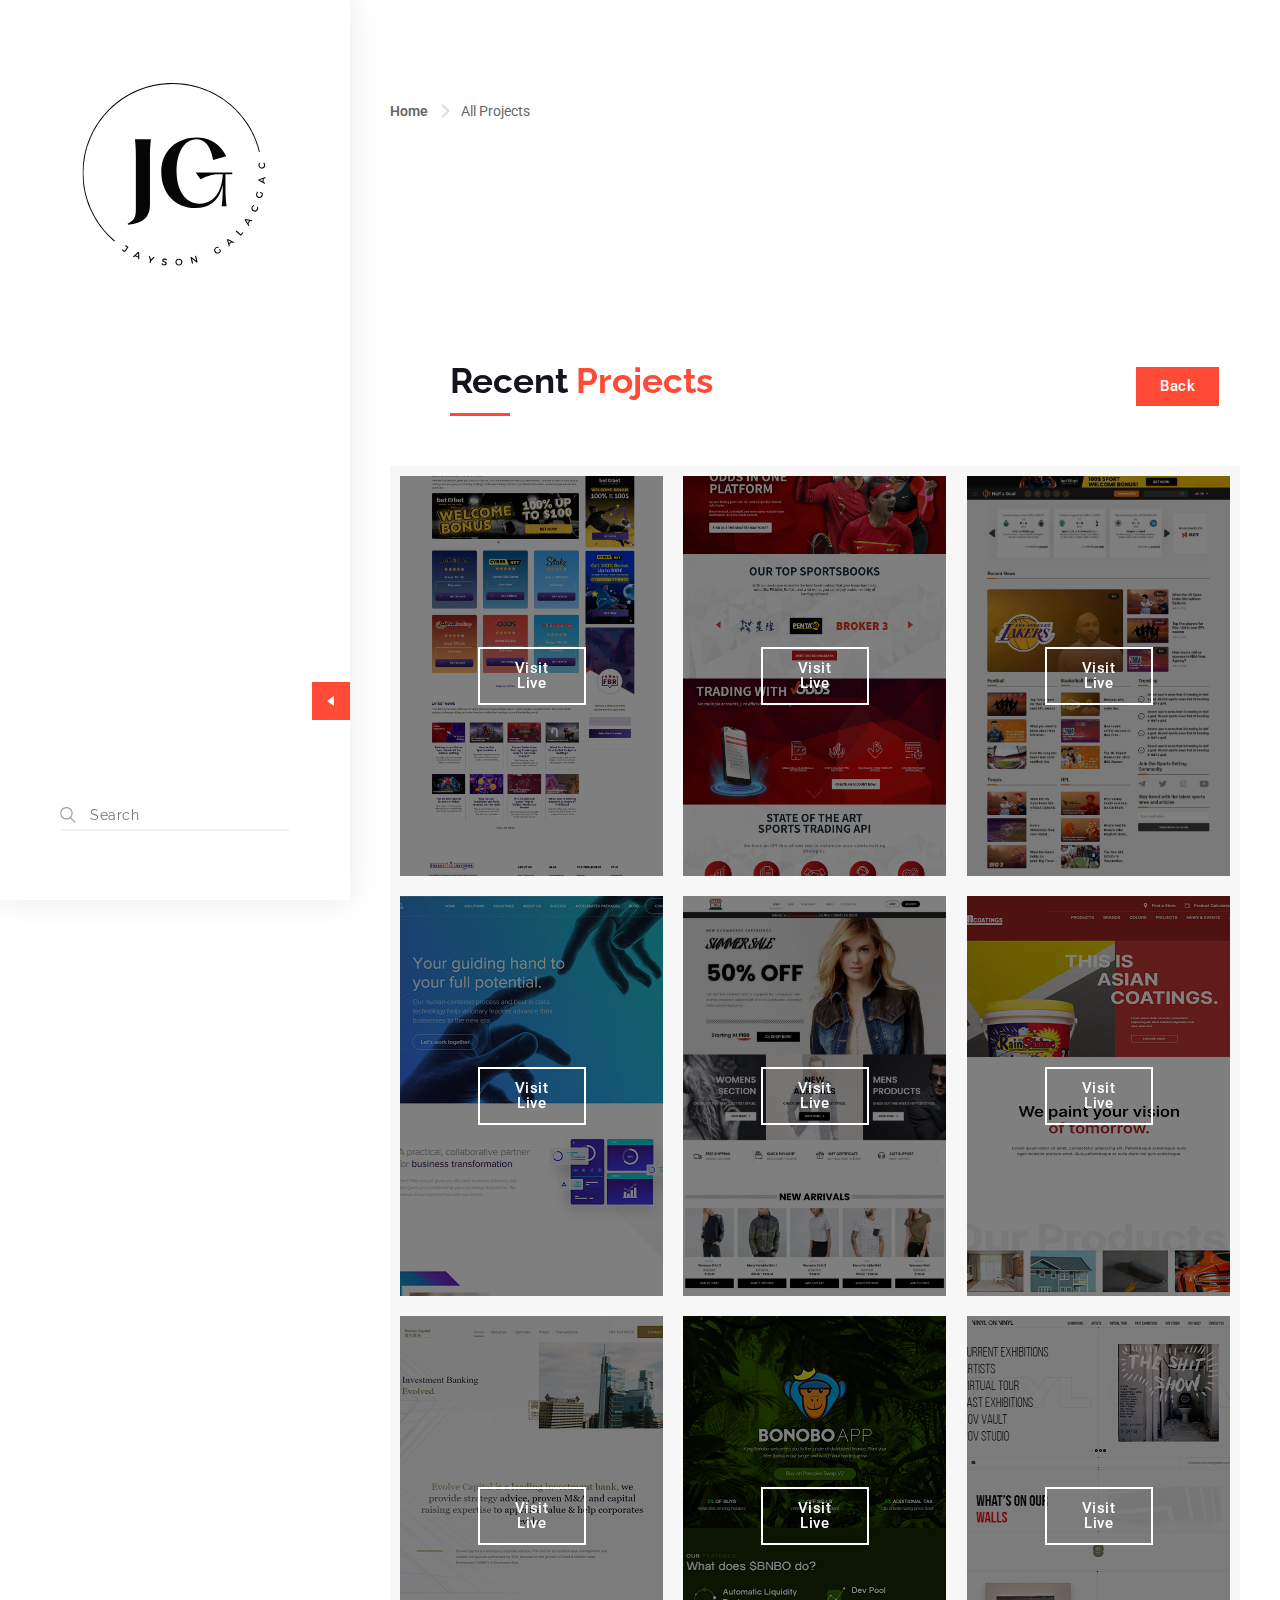
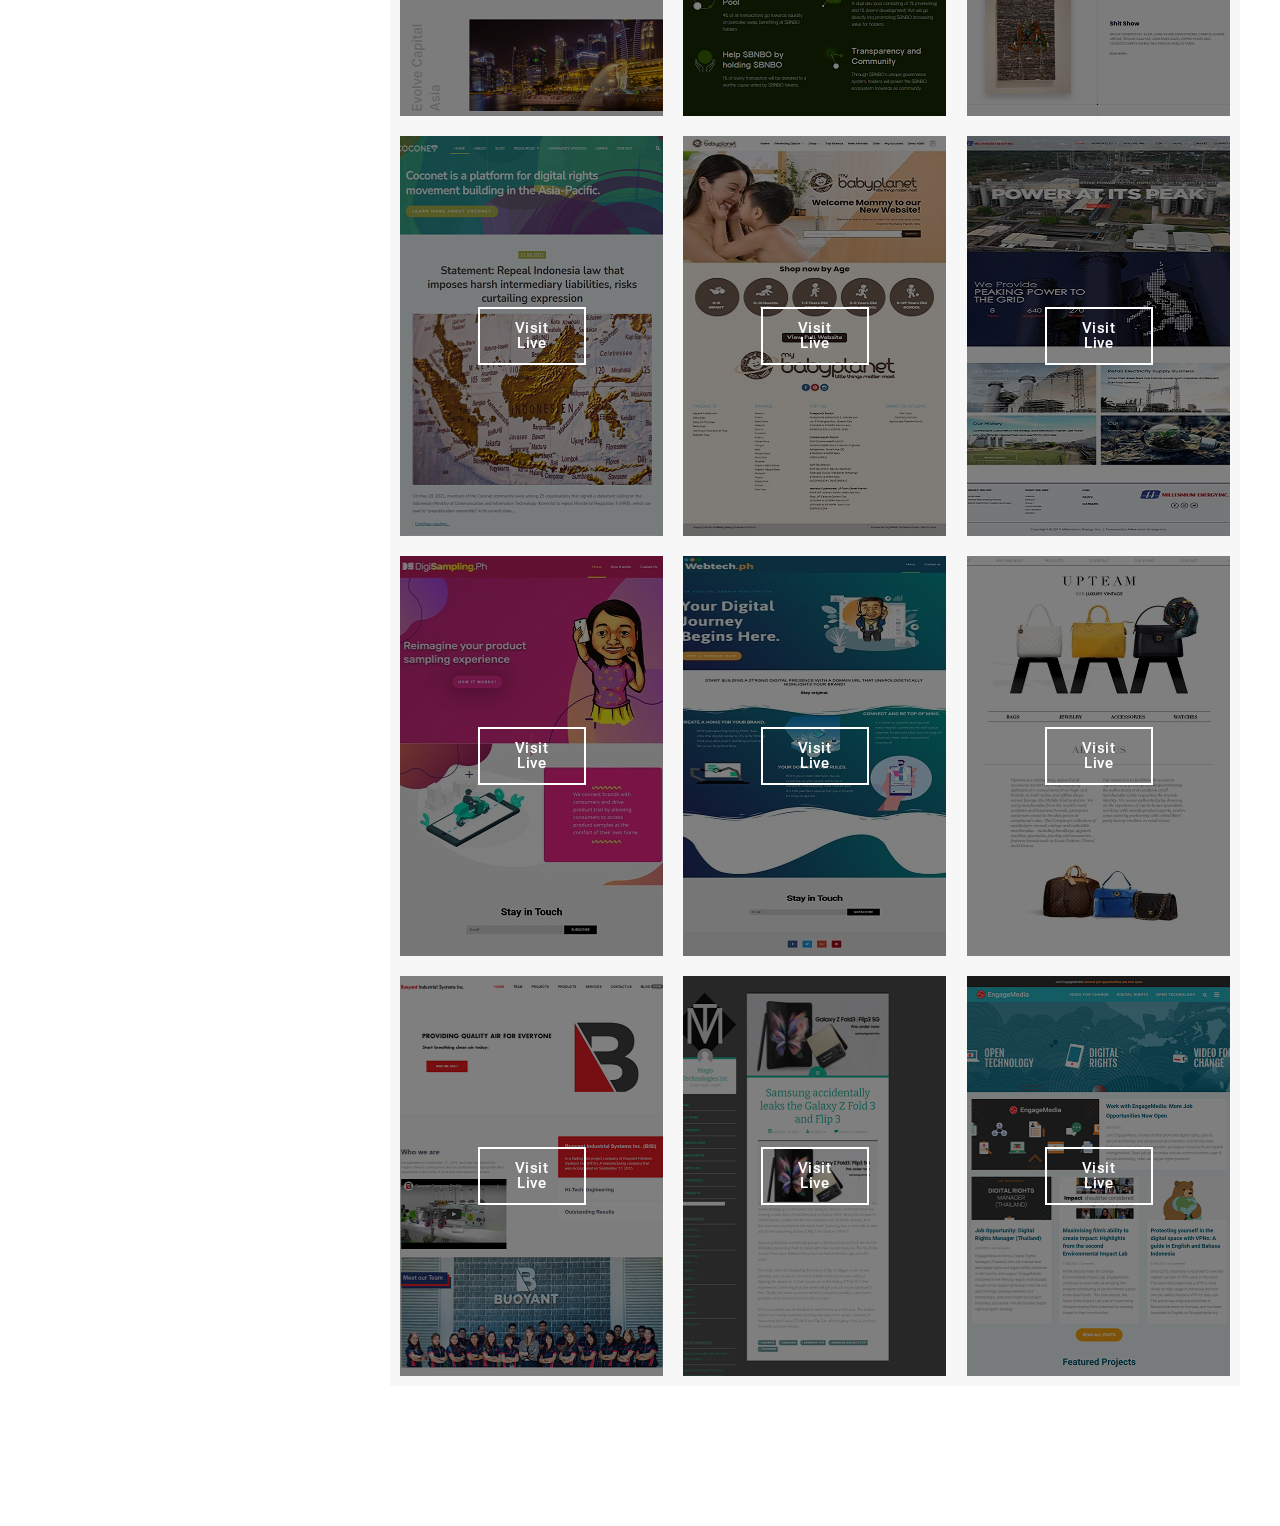
==== commit 14e7d122: "hide page title on top on header" ====
--- a/projects.html
+++ b/projects.html
@@ -12,7 +12,7 @@
                 "settings_hover_icon": 'http://portfolio-staging-v2/wp-content/plugins/export-wp-page-to-static-html/admin/images/settings_hover.png'
             };
             /* ]]\> */
-        </script>         <script type='text/javascript' src='./js/jquery-jquery.min.js' id='jquery-core-js'></script> <script type='text/javascript' src='./js/jquery-jquery-migrate.min.js' id='jquery-migrate-js'></script> <script type='text/javascript' src='./js/arlo-framework-js-modernizr.custom.js' id='modernizr-custom-js'></script> <link rel="https://api.w.org/" href="http://portfolio-staging-v2/wp-json/" /><link rel="alternate" type="application/json" href="http://portfolio-staging-v2/wp-json/wp/v2/pages/778" /><link rel="EditURI" type="application/rsd+xml" title="RSD" href="http://portfolio-staging-v2/xmlrpc.php?rsd" /> <link rel="wlwmanifest" type="application/wlwmanifest+xml" href="http://portfolio-staging-v2/wp-includes/wlwmanifest.xml" /> <meta name="generator" content="WordPress 6.1.1" /> <link rel="canonical" href="http://portfolio-staging-v2/projects/" /> <link rel='shortlink' href='http://portfolio-staging-v2/?p=778' /> <link rel="alternate" type="application/json+oembed" href="http://portfolio-staging-v2/wp-json/oembed/1.0/embed?url=http%3A%2F%2Fportfolio-staging-v2%2Fprojects%2F" /> <link rel="alternate" type="text/xml+oembed" href="http://portfolio-staging-v2/wp-json/oembed/1.0/embed?url=http%3A%2F%2Fportfolio-staging-v2%2Fprojects%2F&#038;format=xml" /> <meta name="generator" content="Redux 4.3.14" /><style type="text/css">.recentcomments a{display:inline !important;padding:0 !important;margin:0 !important;}</style><link rel="icon" href="./images/jayson-logo-v2-bg.svg" sizes="32x32" /> <link rel="icon" href="./images/jayson-logo-v2-bg.svg" sizes="192x192" /> <link rel="apple-touch-icon" href="./images/jayson-logo-v2-bg.svg" /> <meta name="msapplication-TileImage" content="http://portfolio-staging-v2/wp-content/uploads/2022/10/jayson-logo-v2-bg.svg" /> 		<style type="text/css" id="wp-custom-css"> 			/* Fixed chatbot float overlap on Up button */ /* @media screen and (min-width: 1023px) { iframe#tidio-chat-iframe {     bottom: 100px !important;     right: 33px !important; } } */		</style> 		<style id="arlo_fn_option-dynamic-css" title="dynamic-css" class="redux-options-output">body.arlo_fn_light__bg{background-color:#FFFFFF;}.arlo_fn_header_sticky{background-color:#FFFFFF;}.arlo_fn_header_sticky .sticky_list:after{background-color:#EEEEEE;}.arlo_fn_header_sticky ul.nav__hor > li > a{color:#333333;}.arlo_fn_header_sticky ul.nav__hor > li.menu-item-has-children > a:after{border-top-color:#333333;}.arlo_fn_header_sticky ul.nav__hor > li.opened > a,.arlo_fn_header_sticky ul.nav__hor > li > a:hover{color:#000000;}.arlo_fn_header_sticky ul.nav__hor > li.menu-item-has-children.opened > a:hover, .arlo_fn_header_sticky ul.nav__hor > li.menu-item-has-children > a:hover:after{border-top-color:#000000;}.arlo_fn_triggermenu{background-color:#080812;}.arlo_fn_triggermenu .fn_menu_description{color:#999999;}.arlo_fn_triggermenu .fn_desc span{color:#FFFFFF;}.arlo_fn_triggermenu ul.nav__ver > li > a .fn_menu_counter{color:#FFFFFF;}.arlo_fn_triggermenu ul.nav__ver > li > a .fn_menu_counter{-webkit-text-fill-color:#FFFFFF;}#arlo_fn_moving_trigger ul{background-color:rgba(255,255,255,0.02);}#arlo_fn_moving_trigger ul a{color:#999999;}.arlo_fn_nav_extra_button1 a{background-color:rgba(0,255,150,0.2);}.arlo_fn_nav_extra_button1 a{color:#FF8A00;}.arlo_fn_nav_extra_button1 a{border-top:1px solid #00ff96;border-bottom:1px solid #00ff96;border-left:1px solid #00ff96;border-right:1px solid #00ff96;}.arlo_fn_nav_extra_button2 a{background-color:rgba(255,138,0,0.2);}.arlo_fn_nav_extra_button2 a{color:#FF8A00;}.arlo_fn_nav_extra_button2 a{border-top:1px solid #ff8a00;border-bottom:1px solid #ff8a00;border-left:1px solid #ff8a00;border-right:1px solid #ff8a00;}a.arlo_fn_totop.arlo_fn_fixed_totop .top{background-color:#FF4B36;}a.arlo_fn_totop.arlo_fn_fixed_totop .top:after{border-bottom-color:#FFFFFF;}</style>  </head>    	  <body class="page-template-default page page-id-778 arlo_fn_light__bg elementor-default elementor-kit-6 elementor-page elementor-page-778">      <!-- WRAPPER ALL -->  <div class="arlo_fn_wrapper_all disable"   	data-nav-skin="light"   	data-mobile-autocollapse="disable"   	data-nav-type="sidebar"   	data-submenu-skin="dark"   	>  	  	<!-- get moving submenu if sidebar navigation is selected -->  			<div id="arlo_fn_fixedsub">  			<ul></ul>  		</div>  		  	<div id="arlo_fn_moving_trigger">  		<ul></ul>  	</div>  		  	  	<!-- get preloader if preloader is enabled from Theme Options-->  		  	  	<!-- WRAPPER -->  	<div class="arlo_fn_wrapper">  		  	  				  				<!-- get selected navigation from source file -->  		   <!-- HEADER -->  <div class="arlo_fn_header" data-align="left">  	<div class="header_inner">  		<div class="menu_logo">  			<a href="./index.html">  				<img class="desktop_logo" src="./images/2022-10-jayson-logo-v2-bg.svg" alt="Jayson Galacgac | Welcome!" />  				<img class="desktop_logo_dark" src="./images/2022-10-jayson-logo-v2-bg.svg" alt="Jayson Galacgac | Welcome!" />  				<img class="desktop_logo_custom" src="./images/2022-10-jayson-logo-v2-bg.svg" alt="Jayson Galacgac | Welcome!" />  				<span><span class="span_a"></span><span class="span_b"></span></span>  			</a>  		</div>  		<div class="menu_nav">    			  		</div>  		<div class="header_closer"></div>  		<div class="arlo_fn_tagline">  						<div class="tline_search">  				<form action="http://portfolio-staging-v2/" method="get" >  					<input type="text" placeholder="Search" name="s" autocomplete="off" />  					<input type="submit" class="pe-7s-search" value="" />  					<a href="#" class="right"><img class="arlo_fn_svg" src="./images/arlo-framework-svg-search.svg" alt="svg" /></a>  					<a href="#" class="left"><img class="arlo_fn_svg" src="./images/arlo-framework-svg-search.svg" alt="svg" /></a>  				</form>  			</div>  						  			<style>.arlo_fn_social_list[data-social-type="abbr"] ul li a{color:#333333 !important;}.arlo_fn_social_list[data-social-type="abbr"] ul li a:hover{color:#FF4B36 !important;}.arlo_fn_social_list[data-social-type="icon"] ul li a{border-color:#333333 !important; color:#333333 !important;}.arlo_fn_social_list[data-social-type="icon"] ul li a:hover{border-color:#FF4B36 !important; color:#FF4B36 !important;}.arlo_fn_social_list[data-social-type="icon"][data-social-bg="bg"] ul li a{background-color:#30B893 !important;}.arlo_fn_social_list[data-social-type="icon"][data-social-bg="bg"] ul li a:hover{background-color:#1A2233 !important;}</style>		</div>  	</div>  </div>  <!-- /HEADER -->		  		  		<!-- get trigger menu -->  		<div class="arlo_fn_triggermenu" data-animation="alpha" data-desc-pos="top" data-text-align="left" data-menu-stroke="stroke_color" data-col-align="top" data-row-align="left" data-text-animation="top_bottom"><div class="menu_full"><div class="menu_wrapper" style="max-width:800px;"><div class="menu_in" style="width:600px;"></div></div><div class="trigger_closer"><span class="text">Close</span><span class="icon"></span></div></div></div><style>.arlo_fn_triggermenu ul.nav__ver > li > a{font-family:Poppins;font-size:90px;font-weight:400;line-height:72px;}#arlo_fn_moving_trigger ul a{font-family:Roboto;font-size:16px;font-weight:500;line-height:35px;}.arlo_fn_triggermenu[data-menu-stroke="stroke_color"] ul.nav__ver > li > a .fn_btn span.fn_a1{-webkit-text-stroke-color: #FFFFFF;}.arlo_fn_triggermenu[data-menu-stroke="stroke_color"] ul.nav__ver > li > a .fn_btn span.fn_a2{color: #FFFFFF;}.arlo_fn_triggermenu[data-text-animation="simple"][data-menu-stroke="stroke_color"] ul.nav__ver > li.hovered > a .fn_btn span.fn_a1{-webkit-text-stroke-color: #FFFFFF}.arlo_fn_triggermenu[data-text-animation="simple"][data-menu-stroke="stroke_color"] ul.nav__ver > li:hover > a .fn_btn span.fn_a1{-webkit-text-stroke-color: #FFFFFF}.arlo_fn_triggermenu[data-menu-stroke="stroke_stroke"] ul.nav__ver > li > a .fn_btn span.fn_a2, .arlo_fn_triggermenu[data-menu-stroke="stroke_stroke"] ul.nav__ver > li > a .fn_btn span.fn_a1, .arlo_fn_triggermenu[data-menu-stroke="color_stroke"] ul.nav__ver > li > a .fn_btn span.fn_a2, .arlo_fn_triggermenu[data-menu-stroke="stroke_color"] ul.nav__ver > li > a .fn_btn span.fn_a1{-webkit-text-stroke-width: 1px;}#arlo_fn_moving_trigger ul{width: 240px;}.arlo_fn_triggermenu ul.nav__ver > li > a{text-transform: uppercase;}</style>		  		  		<!-- get mobile menu -->  		     <!-- MOBILE MENU -->  <div class="arlo_fn_mobilemenu_wrap">      	<!-- LOGO & HAMBURGER -->  	<div class="logo_hamb">  		<div class="in">  			<div class="menu_logo">  				<a href="./index.html"><img src="./images/2022-10-jayson-logo-v2-bg.svg" alt="Jayson Galacgac | Welcome!" /></a>  			</div>  			<div class="hamburger hamburger--collapse-r">  				<div class="hamburger-box">  					<div class="hamburger-inner"></div>  				</div>  			</div>  		</div>  	</div>  	<!-- /LOGO & HAMBURGER -->    	<!-- MOBILE DROPDOWN MENU -->  	<div class="mobilemenu" style="display: none">  			</div>  	<!-- /MOBILE DROPDOWN MENU -->    </div>  <!-- /MOBILE MENU -->		  		<!-- get sticky navigation -->  						  		  		<!-- WRAPPER for HEIGHT -->  		<div class="arlo_fn_wfh"><div class="arlo_fn_all_pages_content">      	<!-- ALL PAGES -->		  	<div class="arlo_fn_all_pages">  		<div class="arlo_fn_all_pages_inner">    			  			<!-- WITHOUT SIDEBAR -->  			<div class="arlo_fn_without_sidebar_page">  				<div class="container">  				  											<!-- PAGE TITLE -->  						<div class="arlo_fn_pagetitle">  							<div class="title_holder">  								<h3>All Projects</h3>  								<div class="arlo_fn_breadcrumbs"><ul id="breadcrumbs" class="breadcrumbs"><li class="item-home"><a class="bread-link bread-home" href="./index.html" title="Home">Home</a></li><li class="separator separator-home"> <span></span> </li><li class="item-current item-778"><span class="bread-current bread-778"> All Projects</span></li></ul></div>							</div>  						</div>  						<!-- /PAGE TITLE -->  										  					<div class="inner" style=padding-top:70px;padding-bottom:70px;>  					  						  						  									<div data-elementor-type="wp-page" data-elementor-id="778" class="elementor elementor-778"> 									<section data-particle_enable="false" data-particle-mobile-disabled="false" class="elementor-section elementor-top-section elementor-element elementor-element-1b7e218d elementor-section-full_width elementor-section-height-default elementor-section-height-default" data-id="1b7e218d" data-element_type="section"> 						<div class="elementor-container elementor-column-gap-default"> 					<div class="elementor-column elementor-col-100 elementor-top-column elementor-element elementor-element-7ff5da3" data-id="7ff5da3" data-element_type="column"> 			<div class="elementor-widget-wrap elementor-element-populated"> 								<div class="elementor-element elementor-element-21c2254 elementor-widget elementor-widget-spacer" data-id="21c2254" data-element_type="widget" data-widget_type="spacer.default"> 				<div class="elementor-widget-container"> 			<style>/*! elementor - v3.7.7 - 20-09-2022 */ .elementor-column .elementor-spacer-inner{height:var(--spacer-size)}.e-container{--container-widget-width:100%}.e-container>.elementor-widget-spacer{width:var(--container-widget-width,var(--spacer-size));-ms-flex-item-align:stretch;align-self:stretch;-ms-flex-negative:0;flex-shrink:0}.e-container>.elementor-widget-spacer>.elementor-widget-container,.e-container>.elementor-widget-spacer>.elementor-widget-container>.elementor-spacer{height:100%}.e-container>.elementor-widget-spacer>.elementor-widget-container>.elementor-spacer>.elementor-spacer-inner{height:var(--container-widget-height,var(--spacer-size))}</style>		<div class="elementor-spacer"> 			<div class="elementor-spacer-inner"></div> 		</div> 				</div> 				</div> 				<section data-particle_enable="false" data-particle-mobile-disabled="false" class="elementor-section elementor-inner-section elementor-element elementor-element-a9db599 elementor-section-boxed elementor-section-height-default elementor-section-height-default" data-id="a9db599" data-element_type="section"> 						<div class="elementor-container elementor-column-gap-default"> 					<div class="elementor-column elementor-col-50 elementor-inner-column elementor-element elementor-element-20f07c9e" data-id="20f07c9e" data-element_type="column"> 			<div class="elementor-widget-wrap elementor-element-populated"> 								<div class="elementor-element elementor-element-641c1da6 elementor-widget elementor-widget-frel-main-title" data-id="641c1da6" data-element_type="widget" data-settings="{&quot;sticky&quot;:&quot;top&quot;,&quot;sticky_on&quot;:[&quot;mobile&quot;],&quot;sticky_offset&quot;:0,&quot;sticky_effects_offset&quot;:0}" data-widget_type="frel-main-title.default"> 				<div class="elementor-widget-container"> 			<div class="cons_w_wrapper"><div class="fn_cs_main_title fn_light_mode"><div class="container"><div class="title_holder"><h3>Recent <span>Projects</span></h3></div></div></div></div>		</div> 				</div> 					</div> 		</div> 				<div class="elementor-column elementor-col-50 elementor-inner-column elementor-element elementor-element-2915e00b" data-id="2915e00b" data-element_type="column"> 			<div class="elementor-widget-wrap elementor-element-populated"> 								<div class="elementor-element elementor-element-2ab06fbd elementor-align-right elementor-widget elementor-widget-button" data-id="2ab06fbd" data-element_type="widget" data-widget_type="button.default"> 				<div class="elementor-widget-container"> 					<div class="elementor-button-wrapper"> 			<a href="https://github.com/hanjisun/portfolio" class="elementor-button-link elementor-button elementor-size-sm" role="button"> 						<span class="elementor-button-content-wrapper"> 						<span class="elementor-button-text">Back</span> 		</span> 					</a> 		</div> 				</div> 				</div> 					</div> 		</div> 							</div> 		</section> 				<div class="elementor-element elementor-element-4574ea74 elementor-widget elementor-widget-spacer" data-id="4574ea74" data-element_type="widget" data-widget_type="spacer.default"> 				<div class="elementor-widget-container"> 					<div class="elementor-spacer"> 			<div class="elementor-spacer-inner"></div> 		</div> 				</div> 				</div> 					</div> 		</div> 							</div> 		</section> 				<section data-particle_enable="false" data-particle-mobile-disabled="false" class="elementor-section elementor-top-section elementor-element elementor-element-687159a6 elementor-section-boxed elementor-section-height-default elementor-section-height-default" data-id="687159a6" data-element_type="section" data-settings="{&quot;background_background&quot;:&quot;classic&quot;}"> 						<div class="elementor-container elementor-column-gap-default"> 					<div class="elementor-column elementor-col-33 elementor-top-column elementor-element elementor-element-47f6c957" data-id="47f6c957" data-element_type="column"> 			<div class="elementor-widget-wrap elementor-element-populated"> 								<div class="elementor-element elementor-element-672d5a9 e-transform e-transform elementor--h-position-center elementor--v-position-middle elementor-widget elementor-widget-slides" data-id="672d5a9" data-element_type="widget" data-settings="{&quot;navigation&quot;:&quot;none&quot;,&quot;_transform_translateY_effect_hover&quot;:{&quot;unit&quot;:&quot;px&quot;,&quot;size&quot;:-5,&quot;sizes&quot;:[]},&quot;_transform_scale_effect_hover&quot;:{&quot;unit&quot;:&quot;px&quot;,&quot;size&quot;:1.01,&quot;sizes&quot;:[]},&quot;transition&quot;:&quot;slide&quot;,&quot;transition_speed&quot;:500,&quot;_transform_translateX_effect_hover&quot;:{&quot;unit&quot;:&quot;px&quot;,&quot;size&quot;:&quot;&quot;,&quot;sizes&quot;:[]},&quot;_transform_translateX_effect_hover_tablet&quot;:{&quot;unit&quot;:&quot;px&quot;,&quot;size&quot;:&quot;&quot;,&quot;sizes&quot;:[]},&quot;_transform_translateX_effect_hover_mobile&quot;:{&quot;unit&quot;:&quot;px&quot;,&quot;size&quot;:&quot;&quot;,&quot;sizes&quot;:[]},&quot;_transform_translateY_effect_hover_tablet&quot;:{&quot;unit&quot;:&quot;px&quot;,&quot;size&quot;:&quot;&quot;,&quot;sizes&quot;:[]},&quot;_transform_translateY_effect_hover_mobile&quot;:{&quot;unit&quot;:&quot;px&quot;,&quot;size&quot;:&quot;&quot;,&quot;sizes&quot;:[]},&quot;_transform_scale_effect_hover_tablet&quot;:{&quot;unit&quot;:&quot;px&quot;,&quot;size&quot;:&quot;&quot;,&quot;sizes&quot;:[]},&quot;_transform_scale_effect_hover_mobile&quot;:{&quot;unit&quot;:&quot;px&quot;,&quot;size&quot;:&quot;&quot;,&quot;sizes&quot;:[]}}" data-widget_type="slides.default"> 				<div class="elementor-widget-container"> 			<style>/*! elementor-pro - v3.7.7 - 20-09-2022 */ .elementor-slides .swiper-slide-bg{background-size:cover;background-position:50%;background-repeat:no-repeat;min-width:100%;min-height:100%}.elementor-slides .swiper-slide-inner{background-repeat:no-repeat;background-position:50%;position:absolute;top:0;left:0;bottom:0;right:0;padding:50px;margin:auto}.elementor-slides .swiper-slide-inner,.elementor-slides .swiper-slide-inner:hover{color:#fff;display:-webkit-box;display:-ms-flexbox;display:flex}.elementor-slides .swiper-slide-inner .elementor-background-overlay{position:absolute;z-index:0;top:0;bottom:0;left:0;right:0}.elementor-slides .swiper-slide-inner .elementor-slide-content{position:relative;z-index:1;width:100%}.elementor-slides .swiper-slide-inner .elementor-slide-heading{font-size:35px;font-weight:700;line-height:1}.elementor-slides .swiper-slide-inner .elementor-slide-description{font-size:17px;line-height:1.4}.elementor-slides .swiper-slide-inner .elementor-slide-description:not(:last-child),.elementor-slides .swiper-slide-inner .elementor-slide-heading:not(:last-child){margin-bottom:30px}.elementor-slides .swiper-slide-inner .elementor-slide-button{border:2px solid #fff;color:#fff;background:transparent;display:inline-block}.elementor-slides .swiper-slide-inner .elementor-slide-button,.elementor-slides .swiper-slide-inner .elementor-slide-button:hover{background:transparent;color:inherit;text-decoration:none}.elementor--v-position-top .swiper-slide-inner{-webkit-box-align:start;-ms-flex-align:start;align-items:flex-start}.elementor--v-position-bottom .swiper-slide-inner{-webkit-box-align:end;-ms-flex-align:end;align-items:flex-end}.elementor--v-position-middle .swiper-slide-inner{-webkit-box-align:center;-ms-flex-align:center;align-items:center}.elementor--h-position-left .swiper-slide-inner{-webkit-box-pack:start;-ms-flex-pack:start;justify-content:flex-start}.elementor--h-position-right .swiper-slide-inner{-webkit-box-pack:end;-ms-flex-pack:end;justify-content:flex-end}.elementor--h-position-center .swiper-slide-inner{-webkit-box-pack:center;-ms-flex-pack:center;justify-content:center}body.rtl .elementor-widget-slides .elementor-swiper-button-next{left:10px;right:auto}body.rtl .elementor-widget-slides .elementor-swiper-button-prev{right:10px;left:auto}.elementor-slides-wrapper div:not(.swiper-slide)>.swiper-slide-inner{display:none}@media (max-width:767px){.elementor-slides .swiper-slide-inner{padding:30px}.elementor-slides .swiper-slide-inner .elementor-slide-heading{font-size:23px;line-height:1;margin-bottom:15px}.elementor-slides .swiper-slide-inner .elementor-slide-description{font-size:13px;line-height:1.4;margin-bottom:15px}}</style>		<div class="elementor-swiper"> 			<div class="elementor-slides-wrapper elementor-main-swiper swiper-container" dir="ltr" data-animation="fadeInUp"> 				<div class="swiper-wrapper elementor-slides"> 										<div class="elementor-repeater-item-1888922 swiper-slide"><div class="swiper-slide-bg"></div><div class="elementor-background-overlay"></div><div class="swiper-slide-inner" ><div class="swiper-slide-contents"><a href="https://freebettingreviews.com/" target="_blank" class="elementor-button elementor-slide-button elementor-size-sm">Visit Live</a></div></div></div>				</div> 							</div> 		</div> 				</div> 				</div> 					</div> 		</div> 				<div class="elementor-column elementor-col-33 elementor-top-column elementor-element elementor-element-34de0561" data-id="34de0561" data-element_type="column"> 			<div class="elementor-widget-wrap elementor-element-populated"> 								<div class="elementor-element elementor-element-0ea6eb6 e-transform e-transform elementor--h-position-center elementor--v-position-middle elementor-widget elementor-widget-slides" data-id="0ea6eb6" data-element_type="widget" data-settings="{&quot;navigation&quot;:&quot;none&quot;,&quot;_transform_translateY_effect_hover&quot;:{&quot;unit&quot;:&quot;px&quot;,&quot;size&quot;:-5,&quot;sizes&quot;:[]},&quot;_transform_scale_effect_hover&quot;:{&quot;unit&quot;:&quot;px&quot;,&quot;size&quot;:1.01,&quot;sizes&quot;:[]},&quot;transition&quot;:&quot;slide&quot;,&quot;transition_speed&quot;:500,&quot;_transform_translateX_effect_hover&quot;:{&quot;unit&quot;:&quot;px&quot;,&quot;size&quot;:&quot;&quot;,&quot;sizes&quot;:[]},&quot;_transform_translateX_effect_hover_tablet&quot;:{&quot;unit&quot;:&quot;px&quot;,&quot;size&quot;:&quot;&quot;,&quot;sizes&quot;:[]},&quot;_transform_translateX_effect_hover_mobile&quot;:{&quot;unit&quot;:&quot;px&quot;,&quot;size&quot;:&quot;&quot;,&quot;sizes&quot;:[]},&quot;_transform_translateY_effect_hover_tablet&quot;:{&quot;unit&quot;:&quot;px&quot;,&quot;size&quot;:&quot;&quot;,&quot;sizes&quot;:[]},&quot;_transform_translateY_effect_hover_mobile&quot;:{&quot;unit&quot;:&quot;px&quot;,&quot;size&quot;:&quot;&quot;,&quot;sizes&quot;:[]},&quot;_transform_scale_effect_hover_tablet&quot;:{&quot;unit&quot;:&quot;px&quot;,&quot;size&quot;:&quot;&quot;,&quot;sizes&quot;:[]},&quot;_transform_scale_effect_hover_mobile&quot;:{&quot;unit&quot;:&quot;px&quot;,&quot;size&quot;:&quot;&quot;,&quot;sizes&quot;:[]}}" data-widget_type="slides.default"> 				<div class="elementor-widget-container"> 					<div class="elementor-swiper"> 			<div class="elementor-slides-wrapper elementor-main-swiper swiper-container" dir="ltr" data-animation="fadeInUp"> 				<div class="swiper-wrapper elementor-slides"> 										<div class="elementor-repeater-item-1888922 swiper-slide"><div class="swiper-slide-bg"></div><div class="elementor-background-overlay"></div><div class="swiper-slide-inner" ><div class="swiper-slide-contents"><a href="https://vodds.com/" target="_blank" class="elementor-button elementor-slide-button elementor-size-sm">Visit Live</a></div></div></div>				</div> 							</div> 		</div> 				</div> 				</div> 					</div> 		</div> 				<div class="elementor-column elementor-col-33 elementor-top-column elementor-element elementor-element-55377fea" data-id="55377fea" data-element_type="column"> 			<div class="elementor-widget-wrap elementor-element-populated"> 								<div class="elementor-element elementor-element-55a76eb e-transform e-transform elementor--h-position-center elementor--v-position-middle elementor-widget elementor-widget-slides" data-id="55a76eb" data-element_type="widget" data-settings="{&quot;navigation&quot;:&quot;none&quot;,&quot;_transform_translateY_effect_hover&quot;:{&quot;unit&quot;:&quot;px&quot;,&quot;size&quot;:-5,&quot;sizes&quot;:[]},&quot;_transform_scale_effect_hover&quot;:{&quot;unit&quot;:&quot;px&quot;,&quot;size&quot;:1.01,&quot;sizes&quot;:[]},&quot;transition&quot;:&quot;slide&quot;,&quot;transition_speed&quot;:500,&quot;_transform_translateX_effect_hover&quot;:{&quot;unit&quot;:&quot;px&quot;,&quot;size&quot;:&quot;&quot;,&quot;sizes&quot;:[]},&quot;_transform_translateX_effect_hover_tablet&quot;:{&quot;unit&quot;:&quot;px&quot;,&quot;size&quot;:&quot;&quot;,&quot;sizes&quot;:[]},&quot;_transform_translateX_effect_hover_mobile&quot;:{&quot;unit&quot;:&quot;px&quot;,&quot;size&quot;:&quot;&quot;,&quot;sizes&quot;:[]},&quot;_transform_translateY_effect_hover_tablet&quot;:{&quot;unit&quot;:&quot;px&quot;,&quot;size&quot;:&quot;&quot;,&quot;sizes&quot;:[]},&quot;_transform_translateY_effect_hover_mobile&quot;:{&quot;unit&quot;:&quot;px&quot;,&quot;size&quot;:&quot;&quot;,&quot;sizes&quot;:[]},&quot;_transform_scale_effect_hover_tablet&quot;:{&quot;unit&quot;:&quot;px&quot;,&quot;size&quot;:&quot;&quot;,&quot;sizes&quot;:[]},&quot;_transform_scale_effect_hover_mobile&quot;:{&quot;unit&quot;:&quot;px&quot;,&quot;size&quot;:&quot;&quot;,&quot;sizes&quot;:[]}}" data-widget_type="slides.default"> 				<div class="elementor-widget-container"> 					<div class="elementor-swiper"> 			<div class="elementor-slides-wrapper elementor-main-swiper swiper-container" dir="ltr" data-animation="fadeInUp"> 				<div class="swiper-wrapper elementor-slides"> 										<div class="elementor-repeater-item-1888922 swiper-slide"><div class="swiper-slide-bg"></div><div class="elementor-background-overlay"></div><div class="swiper-slide-inner" ><div class="swiper-slide-contents"><a href="https://staging-hg.dreamhosters.com/" target="_blank" class="elementor-button elementor-slide-button elementor-size-sm">Visit Live</a></div></div></div>				</div> 							</div> 		</div> 				</div> 				</div> 					</div> 		</div> 							</div> 		</section> 				<section data-particle_enable="false" data-particle-mobile-disabled="false" class="elementor-section elementor-top-section elementor-element elementor-element-91482a5 elementor-section-boxed elementor-section-height-default elementor-section-height-default" data-id="91482a5" data-element_type="section" data-settings="{&quot;background_background&quot;:&quot;classic&quot;}"> 						<div class="elementor-container elementor-column-gap-default"> 					<div class="elementor-column elementor-col-33 elementor-top-column elementor-element elementor-element-a378f7b" data-id="a378f7b" data-element_type="column"> 			<div class="elementor-widget-wrap elementor-element-populated"> 								<div class="elementor-element elementor-element-b074d90 e-transform e-transform elementor--h-position-center elementor--v-position-middle elementor-widget elementor-widget-slides" data-id="b074d90" data-element_type="widget" data-settings="{&quot;navigation&quot;:&quot;none&quot;,&quot;_transform_translateY_effect_hover&quot;:{&quot;unit&quot;:&quot;px&quot;,&quot;size&quot;:-5,&quot;sizes&quot;:[]},&quot;_transform_scale_effect_hover&quot;:{&quot;unit&quot;:&quot;px&quot;,&quot;size&quot;:1.01,&quot;sizes&quot;:[]},&quot;transition&quot;:&quot;slide&quot;,&quot;transition_speed&quot;:500,&quot;_transform_translateX_effect_hover&quot;:{&quot;unit&quot;:&quot;px&quot;,&quot;size&quot;:&quot;&quot;,&quot;sizes&quot;:[]},&quot;_transform_translateX_effect_hover_tablet&quot;:{&quot;unit&quot;:&quot;px&quot;,&quot;size&quot;:&quot;&quot;,&quot;sizes&quot;:[]},&quot;_transform_translateX_effect_hover_mobile&quot;:{&quot;unit&quot;:&quot;px&quot;,&quot;size&quot;:&quot;&quot;,&quot;sizes&quot;:[]},&quot;_transform_translateY_effect_hover_tablet&quot;:{&quot;unit&quot;:&quot;px&quot;,&quot;size&quot;:&quot;&quot;,&quot;sizes&quot;:[]},&quot;_transform_translateY_effect_hover_mobile&quot;:{&quot;unit&quot;:&quot;px&quot;,&quot;size&quot;:&quot;&quot;,&quot;sizes&quot;:[]},&quot;_transform_scale_effect_hover_tablet&quot;:{&quot;unit&quot;:&quot;px&quot;,&quot;size&quot;:&quot;&quot;,&quot;sizes&quot;:[]},&quot;_transform_scale_effect_hover_mobile&quot;:{&quot;unit&quot;:&quot;px&quot;,&quot;size&quot;:&quot;&quot;,&quot;sizes&quot;:[]}}" data-widget_type="slides.default"> 				<div class="elementor-widget-container"> 					<div class="elementor-swiper"> 			<div class="elementor-slides-wrapper elementor-main-swiper swiper-container" dir="ltr" data-animation="fadeInUp"> 				<div class="swiper-wrapper elementor-slides"> 										<div class="elementor-repeater-item-1888922 swiper-slide"><div class="swiper-slide-bg"></div><div class="elementor-background-overlay"></div><div class="swiper-slide-inner" ><div class="swiper-slide-contents"><a href="https://www.3rd-pillar.com/" target="_blank" class="elementor-button elementor-slide-button elementor-size-sm">Visit Live</a></div></div></div>				</div> 							</div> 		</div> 				</div> 				</div> 					</div> 		</div> 				<div class="elementor-column elementor-col-33 elementor-top-column elementor-element elementor-element-5054668" data-id="5054668" data-element_type="column"> 			<div class="elementor-widget-wrap elementor-element-populated"> 								<div class="elementor-element elementor-element-ee7e9df e-transform e-transform elementor--h-position-center elementor--v-position-middle elementor-widget elementor-widget-slides" data-id="ee7e9df" data-element_type="widget" data-settings="{&quot;navigation&quot;:&quot;none&quot;,&quot;_transform_translateY_effect_hover&quot;:{&quot;unit&quot;:&quot;px&quot;,&quot;size&quot;:-5,&quot;sizes&quot;:[]},&quot;_transform_scale_effect_hover&quot;:{&quot;unit&quot;:&quot;px&quot;,&quot;size&quot;:1.01,&quot;sizes&quot;:[]},&quot;transition&quot;:&quot;slide&quot;,&quot;transition_speed&quot;:500,&quot;_transform_translateX_effect_hover&quot;:{&quot;unit&quot;:&quot;px&quot;,&quot;size&quot;:&quot;&quot;,&quot;sizes&quot;:[]},&quot;_transform_translateX_effect_hover_tablet&quot;:{&quot;unit&quot;:&quot;px&quot;,&quot;size&quot;:&quot;&quot;,&quot;sizes&quot;:[]},&quot;_transform_translateX_effect_hover_mobile&quot;:{&quot;unit&quot;:&quot;px&quot;,&quot;size&quot;:&quot;&quot;,&quot;sizes&quot;:[]},&quot;_transform_translateY_effect_hover_tablet&quot;:{&quot;unit&quot;:&quot;px&quot;,&quot;size&quot;:&quot;&quot;,&quot;sizes&quot;:[]},&quot;_transform_translateY_effect_hover_mobile&quot;:{&quot;unit&quot;:&quot;px&quot;,&quot;size&quot;:&quot;&quot;,&quot;sizes&quot;:[]},&quot;_transform_scale_effect_hover_tablet&quot;:{&quot;unit&quot;:&quot;px&quot;,&quot;size&quot;:&quot;&quot;,&quot;sizes&quot;:[]},&quot;_transform_scale_effect_hover_mobile&quot;:{&quot;unit&quot;:&quot;px&quot;,&quot;size&quot;:&quot;&quot;,&quot;sizes&quot;:[]}}" data-widget_type="slides.default"> 				<div class="elementor-widget-container"> 					<div class="elementor-swiper"> 			<div class="elementor-slides-wrapper elementor-main-swiper swiper-container" dir="ltr" data-animation="fadeInUp"> 				<div class="swiper-wrapper elementor-slides"> 										<div class="elementor-repeater-item-1888922 swiper-slide"><div class="swiper-slide-bg"></div><div class="elementor-background-overlay"></div><div class="swiper-slide-inner" ><div class="swiper-slide-contents"><a href="http://shaariishaariistore.com/" target="_blank" class="elementor-button elementor-slide-button elementor-size-sm">Visit Live</a></div></div></div>				</div> 							</div> 		</div> 				</div> 				</div> 					</div> 		</div> 				<div class="elementor-column elementor-col-33 elementor-top-column elementor-element elementor-element-bd4fdc9" data-id="bd4fdc9" data-element_type="column"> 			<div class="elementor-widget-wrap elementor-element-populated"> 								<div class="elementor-element elementor-element-53b1449 e-transform e-transform elementor--h-position-center elementor--v-position-middle elementor-widget elementor-widget-slides" data-id="53b1449" data-element_type="widget" data-settings="{&quot;navigation&quot;:&quot;none&quot;,&quot;_transform_translateY_effect_hover&quot;:{&quot;unit&quot;:&quot;px&quot;,&quot;size&quot;:-5,&quot;sizes&quot;:[]},&quot;_transform_scale_effect_hover&quot;:{&quot;unit&quot;:&quot;px&quot;,&quot;size&quot;:1.01,&quot;sizes&quot;:[]},&quot;transition&quot;:&quot;slide&quot;,&quot;transition_speed&quot;:500,&quot;_transform_translateX_effect_hover&quot;:{&quot;unit&quot;:&quot;px&quot;,&quot;size&quot;:&quot;&quot;,&quot;sizes&quot;:[]},&quot;_transform_translateX_effect_hover_tablet&quot;:{&quot;unit&quot;:&quot;px&quot;,&quot;size&quot;:&quot;&quot;,&quot;sizes&quot;:[]},&quot;_transform_translateX_effect_hover_mobile&quot;:{&quot;unit&quot;:&quot;px&quot;,&quot;size&quot;:&quot;&quot;,&quot;sizes&quot;:[]},&quot;_transform_translateY_effect_hover_tablet&quot;:{&quot;unit&quot;:&quot;px&quot;,&quot;size&quot;:&quot;&quot;,&quot;sizes&quot;:[]},&quot;_transform_translateY_effect_hover_mobile&quot;:{&quot;unit&quot;:&quot;px&quot;,&quot;size&quot;:&quot;&quot;,&quot;sizes&quot;:[]},&quot;_transform_scale_effect_hover_tablet&quot;:{&quot;unit&quot;:&quot;px&quot;,&quot;size&quot;:&quot;&quot;,&quot;sizes&quot;:[]},&quot;_transform_scale_effect_hover_mobile&quot;:{&quot;unit&quot;:&quot;px&quot;,&quot;size&quot;:&quot;&quot;,&quot;sizes&quot;:[]}}" data-widget_type="slides.default"> 				<div class="elementor-widget-container"> 					<div class="elementor-swiper"> 			<div class="elementor-slides-wrapper elementor-main-swiper swiper-container" dir="ltr" data-animation="fadeInUp"> 				<div class="swiper-wrapper elementor-slides"> 										<div class="elementor-repeater-item-1888922 swiper-slide"><div class="swiper-slide-bg"></div><div class="elementor-background-overlay"></div><div class="swiper-slide-inner" ><div class="swiper-slide-contents"><a href="https://asiancoatings.qadracreatives.com/" target="_blank" class="elementor-button elementor-slide-button elementor-size-sm">Visit Live</a></div></div></div>				</div> 							</div> 		</div> 				</div> 				</div> 					</div> 		</div> 							</div> 		</section> 				<section data-particle_enable="false" data-particle-mobile-disabled="false" class="elementor-section elementor-top-section elementor-element elementor-element-47e783e4 elementor-section-boxed elementor-section-height-default elementor-section-height-default" data-id="47e783e4" data-element_type="section" data-settings="{&quot;background_background&quot;:&quot;classic&quot;}"> 						<div class="elementor-container elementor-column-gap-default"> 					<div class="elementor-column elementor-col-33 elementor-top-column elementor-element elementor-element-15947d77" data-id="15947d77" data-element_type="column"> 			<div class="elementor-widget-wrap elementor-element-populated"> 								<div class="elementor-element elementor-element-7f32d54 e-transform e-transform elementor--h-position-center elementor--v-position-middle elementor-widget elementor-widget-slides" data-id="7f32d54" data-element_type="widget" data-settings="{&quot;navigation&quot;:&quot;none&quot;,&quot;_transform_translateY_effect_hover&quot;:{&quot;unit&quot;:&quot;px&quot;,&quot;size&quot;:-5,&quot;sizes&quot;:[]},&quot;_transform_scale_effect_hover&quot;:{&quot;unit&quot;:&quot;px&quot;,&quot;size&quot;:1.01,&quot;sizes&quot;:[]},&quot;transition&quot;:&quot;slide&quot;,&quot;transition_speed&quot;:500,&quot;_transform_translateX_effect_hover&quot;:{&quot;unit&quot;:&quot;px&quot;,&quot;size&quot;:&quot;&quot;,&quot;sizes&quot;:[]},&quot;_transform_translateX_effect_hover_tablet&quot;:{&quot;unit&quot;:&quot;px&quot;,&quot;size&quot;:&quot;&quot;,&quot;sizes&quot;:[]},&quot;_transform_translateX_effect_hover_mobile&quot;:{&quot;unit&quot;:&quot;px&quot;,&quot;size&quot;:&quot;&quot;,&quot;sizes&quot;:[]},&quot;_transform_translateY_effect_hover_tablet&quot;:{&quot;unit&quot;:&quot;px&quot;,&quot;size&quot;:&quot;&quot;,&quot;sizes&quot;:[]},&quot;_transform_translateY_effect_hover_mobile&quot;:{&quot;unit&quot;:&quot;px&quot;,&quot;size&quot;:&quot;&quot;,&quot;sizes&quot;:[]},&quot;_transform_scale_effect_hover_tablet&quot;:{&quot;unit&quot;:&quot;px&quot;,&quot;size&quot;:&quot;&quot;,&quot;sizes&quot;:[]},&quot;_transform_scale_effect_hover_mobile&quot;:{&quot;unit&quot;:&quot;px&quot;,&quot;size&quot;:&quot;&quot;,&quot;sizes&quot;:[]}}" data-widget_type="slides.default"> 				<div class="elementor-widget-container"> 					<div class="elementor-swiper"> 			<div class="elementor-slides-wrapper elementor-main-swiper swiper-container" dir="ltr" data-animation="fadeInUp"> 				<div class="swiper-wrapper elementor-slides"> 										<div class="elementor-repeater-item-1888922 swiper-slide"><div class="swiper-slide-bg"></div><div class="elementor-background-overlay"></div><div class="swiper-slide-inner" ><div class="swiper-slide-contents"><a href="https://evolve.qadracreatives.com/" target="_blank" class="elementor-button elementor-slide-button elementor-size-sm">Visit Live</a></div></div></div>				</div> 							</div> 		</div> 				</div> 				</div> 					</div> 		</div> 				<div class="elementor-column elementor-col-33 elementor-top-column elementor-element elementor-element-ba19f29" data-id="ba19f29" data-element_type="column"> 			<div class="elementor-widget-wrap elementor-element-populated"> 								<div class="elementor-element elementor-element-72442189 e-transform e-transform elementor--h-position-center elementor--v-position-middle elementor-widget elementor-widget-slides" data-id="72442189" data-element_type="widget" data-settings="{&quot;navigation&quot;:&quot;none&quot;,&quot;_transform_translateY_effect_hover&quot;:{&quot;unit&quot;:&quot;px&quot;,&quot;size&quot;:-5,&quot;sizes&quot;:[]},&quot;_transform_scale_effect_hover&quot;:{&quot;unit&quot;:&quot;px&quot;,&quot;size&quot;:1.01,&quot;sizes&quot;:[]},&quot;transition&quot;:&quot;slide&quot;,&quot;transition_speed&quot;:500,&quot;_transform_translateX_effect_hover&quot;:{&quot;unit&quot;:&quot;px&quot;,&quot;size&quot;:&quot;&quot;,&quot;sizes&quot;:[]},&quot;_transform_translateX_effect_hover_tablet&quot;:{&quot;unit&quot;:&quot;px&quot;,&quot;size&quot;:&quot;&quot;,&quot;sizes&quot;:[]},&quot;_transform_translateX_effect_hover_mobile&quot;:{&quot;unit&quot;:&quot;px&quot;,&quot;size&quot;:&quot;&quot;,&quot;sizes&quot;:[]},&quot;_transform_translateY_effect_hover_tablet&quot;:{&quot;unit&quot;:&quot;px&quot;,&quot;size&quot;:&quot;&quot;,&quot;sizes&quot;:[]},&quot;_transform_translateY_effect_hover_mobile&quot;:{&quot;unit&quot;:&quot;px&quot;,&quot;size&quot;:&quot;&quot;,&quot;sizes&quot;:[]},&quot;_transform_scale_effect_hover_tablet&quot;:{&quot;unit&quot;:&quot;px&quot;,&quot;size&quot;:&quot;&quot;,&quot;sizes&quot;:[]},&quot;_transform_scale_effect_hover_mobile&quot;:{&quot;unit&quot;:&quot;px&quot;,&quot;size&quot;:&quot;&quot;,&quot;sizes&quot;:[]}}" data-widget_type="slides.default"> 				<div class="elementor-widget-container"> 					<div class="elementor-swiper"> 			<div class="elementor-slides-wrapper elementor-main-swiper swiper-container" dir="ltr" data-animation="fadeInUp"> 				<div class="swiper-wrapper elementor-slides"> 										<div class="elementor-repeater-item-1888922 swiper-slide"><div class="swiper-slide-bg"></div><div class="elementor-background-overlay"></div><div class="swiper-slide-inner" ><div class="swiper-slide-contents"><a href="https://bonobo.qadracreatives.com/" target="_blank" class="elementor-button elementor-slide-button elementor-size-sm">Visit Live</a></div></div></div>				</div> 							</div> 		</div> 				</div> 				</div> 					</div> 		</div> 				<div class="elementor-column elementor-col-33 elementor-top-column elementor-element elementor-element-27fff3f6" data-id="27fff3f6" data-element_type="column"> 			<div class="elementor-widget-wrap elementor-element-populated"> 								<div class="elementor-element elementor-element-de8f5be e-transform e-transform elementor--h-position-center elementor--v-position-middle elementor-widget elementor-widget-slides" data-id="de8f5be" data-element_type="widget" data-settings="{&quot;navigation&quot;:&quot;none&quot;,&quot;_transform_translateY_effect_hover&quot;:{&quot;unit&quot;:&quot;px&quot;,&quot;size&quot;:-5,&quot;sizes&quot;:[]},&quot;_transform_scale_effect_hover&quot;:{&quot;unit&quot;:&quot;px&quot;,&quot;size&quot;:1.01,&quot;sizes&quot;:[]},&quot;transition&quot;:&quot;slide&quot;,&quot;transition_speed&quot;:500,&quot;_transform_translateX_effect_hover&quot;:{&quot;unit&quot;:&quot;px&quot;,&quot;size&quot;:&quot;&quot;,&quot;sizes&quot;:[]},&quot;_transform_translateX_effect_hover_tablet&quot;:{&quot;unit&quot;:&quot;px&quot;,&quot;size&quot;:&quot;&quot;,&quot;sizes&quot;:[]},&quot;_transform_translateX_effect_hover_mobile&quot;:{&quot;unit&quot;:&quot;px&quot;,&quot;size&quot;:&quot;&quot;,&quot;sizes&quot;:[]},&quot;_transform_translateY_effect_hover_tablet&quot;:{&quot;unit&quot;:&quot;px&quot;,&quot;size&quot;:&quot;&quot;,&quot;sizes&quot;:[]},&quot;_transform_translateY_effect_hover_mobile&quot;:{&quot;unit&quot;:&quot;px&quot;,&quot;size&quot;:&quot;&quot;,&quot;sizes&quot;:[]},&quot;_transform_scale_effect_hover_tablet&quot;:{&quot;unit&quot;:&quot;px&quot;,&quot;size&quot;:&quot;&quot;,&quot;sizes&quot;:[]},&quot;_transform_scale_effect_hover_mobile&quot;:{&quot;unit&quot;:&quot;px&quot;,&quot;size&quot;:&quot;&quot;,&quot;sizes&quot;:[]}}" data-widget_type="slides.default"> 				<div class="elementor-widget-container"> 					<div class="elementor-swiper"> 			<div class="elementor-slides-wrapper elementor-main-swiper swiper-container" dir="ltr" data-animation="fadeInUp"> 				<div class="swiper-wrapper elementor-slides"> 										<div class="elementor-repeater-item-1888922 swiper-slide"><div class="swiper-slide-bg"></div><div class="elementor-background-overlay"></div><div class="swiper-slide-inner" ><div class="swiper-slide-contents"><a href="https://www.vinylonvinylgallery.com/" target="_blank" class="elementor-button elementor-slide-button elementor-size-sm">Visit Live</a></div></div></div>				</div> 							</div> 		</div> 				</div> 				</div> 					</div> 		</div> 							</div> 		</section> 				<section data-particle_enable="false" data-particle-mobile-disabled="false" class="elementor-section elementor-top-section elementor-element elementor-element-373f770a elementor-section-boxed elementor-section-height-default elementor-section-height-default" data-id="373f770a" data-element_type="section" data-settings="{&quot;background_background&quot;:&quot;classic&quot;}"> 						<div class="elementor-container elementor-column-gap-default"> 					<div class="elementor-column elementor-col-33 elementor-top-column elementor-element elementor-element-6609ff8e" data-id="6609ff8e" data-element_type="column"> 			<div class="elementor-widget-wrap elementor-element-populated"> 								<div class="elementor-element elementor-element-799b8d60 e-transform e-transform elementor--h-position-center elementor--v-position-middle elementor-widget elementor-widget-slides" data-id="799b8d60" data-element_type="widget" data-settings="{&quot;navigation&quot;:&quot;none&quot;,&quot;_transform_translateY_effect_hover&quot;:{&quot;unit&quot;:&quot;px&quot;,&quot;size&quot;:-5,&quot;sizes&quot;:[]},&quot;_transform_scale_effect_hover&quot;:{&quot;unit&quot;:&quot;px&quot;,&quot;size&quot;:1.01,&quot;sizes&quot;:[]},&quot;transition&quot;:&quot;slide&quot;,&quot;transition_speed&quot;:500,&quot;_transform_translateX_effect_hover&quot;:{&quot;unit&quot;:&quot;px&quot;,&quot;size&quot;:&quot;&quot;,&quot;sizes&quot;:[]},&quot;_transform_translateX_effect_hover_tablet&quot;:{&quot;unit&quot;:&quot;px&quot;,&quot;size&quot;:&quot;&quot;,&quot;sizes&quot;:[]},&quot;_transform_translateX_effect_hover_mobile&quot;:{&quot;unit&quot;:&quot;px&quot;,&quot;size&quot;:&quot;&quot;,&quot;sizes&quot;:[]},&quot;_transform_translateY_effect_hover_tablet&quot;:{&quot;unit&quot;:&quot;px&quot;,&quot;size&quot;:&quot;&quot;,&quot;sizes&quot;:[]},&quot;_transform_translateY_effect_hover_mobile&quot;:{&quot;unit&quot;:&quot;px&quot;,&quot;size&quot;:&quot;&quot;,&quot;sizes&quot;:[]},&quot;_transform_scale_effect_hover_tablet&quot;:{&quot;unit&quot;:&quot;px&quot;,&quot;size&quot;:&quot;&quot;,&quot;sizes&quot;:[]},&quot;_transform_scale_effect_hover_mobile&quot;:{&quot;unit&quot;:&quot;px&quot;,&quot;size&quot;:&quot;&quot;,&quot;sizes&quot;:[]}}" data-widget_type="slides.default"> 				<div class="elementor-widget-container"> 					<div class="elementor-swiper"> 			<div class="elementor-slides-wrapper elementor-main-swiper swiper-container" dir="ltr" data-animation="fadeInUp"> 				<div class="swiper-wrapper elementor-slides"> 										<div class="elementor-repeater-item-1888922 swiper-slide"><div class="swiper-slide-bg"></div><div class="elementor-background-overlay"></div><div class="swiper-slide-inner" ><div class="swiper-slide-contents"><a href="https://coconet.social/" target="_blank" class="elementor-button elementor-slide-button elementor-size-sm">Visit Live</a></div></div></div>				</div> 							</div> 		</div> 				</div> 				</div> 					</div> 		</div> 				<div class="elementor-column elementor-col-33 elementor-top-column elementor-element elementor-element-754965c2" data-id="754965c2" data-element_type="column"> 			<div class="elementor-widget-wrap elementor-element-populated"> 								<div class="elementor-element elementor-element-12172e5 e-transform e-transform elementor--h-position-center elementor--v-position-middle elementor-widget elementor-widget-slides" data-id="12172e5" data-element_type="widget" data-settings="{&quot;navigation&quot;:&quot;none&quot;,&quot;_transform_translateY_effect_hover&quot;:{&quot;unit&quot;:&quot;px&quot;,&quot;size&quot;:-5,&quot;sizes&quot;:[]},&quot;_transform_scale_effect_hover&quot;:{&quot;unit&quot;:&quot;px&quot;,&quot;size&quot;:1.01,&quot;sizes&quot;:[]},&quot;transition&quot;:&quot;slide&quot;,&quot;transition_speed&quot;:500,&quot;_transform_translateX_effect_hover&quot;:{&quot;unit&quot;:&quot;px&quot;,&quot;size&quot;:&quot;&quot;,&quot;sizes&quot;:[]},&quot;_transform_translateX_effect_hover_tablet&quot;:{&quot;unit&quot;:&quot;px&quot;,&quot;size&quot;:&quot;&quot;,&quot;sizes&quot;:[]},&quot;_transform_translateX_effect_hover_mobile&quot;:{&quot;unit&quot;:&quot;px&quot;,&quot;size&quot;:&quot;&quot;,&quot;sizes&quot;:[]},&quot;_transform_translateY_effect_hover_tablet&quot;:{&quot;unit&quot;:&quot;px&quot;,&quot;size&quot;:&quot;&quot;,&quot;sizes&quot;:[]},&quot;_transform_translateY_effect_hover_mobile&quot;:{&quot;unit&quot;:&quot;px&quot;,&quot;size&quot;:&quot;&quot;,&quot;sizes&quot;:[]},&quot;_transform_scale_effect_hover_tablet&quot;:{&quot;unit&quot;:&quot;px&quot;,&quot;size&quot;:&quot;&quot;,&quot;sizes&quot;:[]},&quot;_transform_scale_effect_hover_mobile&quot;:{&quot;unit&quot;:&quot;px&quot;,&quot;size&quot;:&quot;&quot;,&quot;sizes&quot;:[]}}" data-widget_type="slides.default"> 				<div class="elementor-widget-container"> 					<div class="elementor-swiper"> 			<div class="elementor-slides-wrapper elementor-main-swiper swiper-container" dir="ltr" data-animation="fadeInUp"> 				<div class="swiper-wrapper elementor-slides"> 										<div class="elementor-repeater-item-1888922 swiper-slide"><div class="swiper-slide-bg"></div><div class="elementor-background-overlay"></div><div class="swiper-slide-inner" ><div class="swiper-slide-contents"><a href="https://www.mybabyplanetph.com/" target="_blank" class="elementor-button elementor-slide-button elementor-size-sm">Visit Live</a></div></div></div>				</div> 							</div> 		</div> 				</div> 				</div> 					</div> 		</div> 				<div class="elementor-column elementor-col-33 elementor-top-column elementor-element elementor-element-223e68ad" data-id="223e68ad" data-element_type="column"> 			<div class="elementor-widget-wrap elementor-element-populated"> 								<div class="elementor-element elementor-element-de9193c e-transform e-transform elementor--h-position-center elementor--v-position-middle elementor-widget elementor-widget-slides" data-id="de9193c" data-element_type="widget" data-settings="{&quot;navigation&quot;:&quot;none&quot;,&quot;_transform_translateY_effect_hover&quot;:{&quot;unit&quot;:&quot;px&quot;,&quot;size&quot;:-5,&quot;sizes&quot;:[]},&quot;_transform_scale_effect_hover&quot;:{&quot;unit&quot;:&quot;px&quot;,&quot;size&quot;:1.01,&quot;sizes&quot;:[]},&quot;transition&quot;:&quot;slide&quot;,&quot;transition_speed&quot;:500,&quot;_transform_translateX_effect_hover&quot;:{&quot;unit&quot;:&quot;px&quot;,&quot;size&quot;:&quot;&quot;,&quot;sizes&quot;:[]},&quot;_transform_translateX_effect_hover_tablet&quot;:{&quot;unit&quot;:&quot;px&quot;,&quot;size&quot;:&quot;&quot;,&quot;sizes&quot;:[]},&quot;_transform_translateX_effect_hover_mobile&quot;:{&quot;unit&quot;:&quot;px&quot;,&quot;size&quot;:&quot;&quot;,&quot;sizes&quot;:[]},&quot;_transform_translateY_effect_hover_tablet&quot;:{&quot;unit&quot;:&quot;px&quot;,&quot;size&quot;:&quot;&quot;,&quot;sizes&quot;:[]},&quot;_transform_translateY_effect_hover_mobile&quot;:{&quot;unit&quot;:&quot;px&quot;,&quot;size&quot;:&quot;&quot;,&quot;sizes&quot;:[]},&quot;_transform_scale_effect_hover_tablet&quot;:{&quot;unit&quot;:&quot;px&quot;,&quot;size&quot;:&quot;&quot;,&quot;sizes&quot;:[]},&quot;_transform_scale_effect_hover_mobile&quot;:{&quot;unit&quot;:&quot;px&quot;,&quot;size&quot;:&quot;&quot;,&quot;sizes&quot;:[]}}" data-widget_type="slides.default"> 				<div class="elementor-widget-container"> 					<div class="elementor-swiper"> 			<div class="elementor-slides-wrapper elementor-main-swiper swiper-container" dir="ltr" data-animation="fadeInUp"> 				<div class="swiper-wrapper elementor-slides"> 										<div class="elementor-repeater-item-1888922 swiper-slide"><div class="swiper-slide-bg"></div><div class="elementor-background-overlay"></div><div class="swiper-slide-inner" ><div class="swiper-slide-contents"><a href="http://mei3.mme.ph/" target="_blank" class="elementor-button elementor-slide-button elementor-size-sm">Visit Live</a></div></div></div>				</div> 							</div> 		</div> 				</div> 				</div> 					</div> 		</div> 							</div> 		</section> 				<section data-particle_enable="false" data-particle-mobile-disabled="false" class="elementor-section elementor-top-section elementor-element elementor-element-c0ffc12 elementor-section-boxed elementor-section-height-default elementor-section-height-default" data-id="c0ffc12" data-element_type="section" data-settings="{&quot;background_background&quot;:&quot;classic&quot;}"> 						<div class="elementor-container elementor-column-gap-default"> 					<div class="elementor-column elementor-col-33 elementor-top-column elementor-element elementor-element-4e76c155" data-id="4e76c155" data-element_type="column"> 			<div class="elementor-widget-wrap elementor-element-populated"> 								<div class="elementor-element elementor-element-e73e7bf e-transform e-transform elementor--h-position-center elementor--v-position-middle elementor-widget elementor-widget-slides" data-id="e73e7bf" data-element_type="widget" data-settings="{&quot;navigation&quot;:&quot;none&quot;,&quot;_transform_translateY_effect_hover&quot;:{&quot;unit&quot;:&quot;px&quot;,&quot;size&quot;:-5,&quot;sizes&quot;:[]},&quot;_transform_scale_effect_hover&quot;:{&quot;unit&quot;:&quot;px&quot;,&quot;size&quot;:1.01,&quot;sizes&quot;:[]},&quot;transition&quot;:&quot;slide&quot;,&quot;transition_speed&quot;:500,&quot;_transform_translateX_effect_hover&quot;:{&quot;unit&quot;:&quot;px&quot;,&quot;size&quot;:&quot;&quot;,&quot;sizes&quot;:[]},&quot;_transform_translateX_effect_hover_tablet&quot;:{&quot;unit&quot;:&quot;px&quot;,&quot;size&quot;:&quot;&quot;,&quot;sizes&quot;:[]},&quot;_transform_translateX_effect_hover_mobile&quot;:{&quot;unit&quot;:&quot;px&quot;,&quot;size&quot;:&quot;&quot;,&quot;sizes&quot;:[]},&quot;_transform_translateY_effect_hover_tablet&quot;:{&quot;unit&quot;:&quot;px&quot;,&quot;size&quot;:&quot;&quot;,&quot;sizes&quot;:[]},&quot;_transform_translateY_effect_hover_mobile&quot;:{&quot;unit&quot;:&quot;px&quot;,&quot;size&quot;:&quot;&quot;,&quot;sizes&quot;:[]},&quot;_transform_scale_effect_hover_tablet&quot;:{&quot;unit&quot;:&quot;px&quot;,&quot;size&quot;:&quot;&quot;,&quot;sizes&quot;:[]},&quot;_transform_scale_effect_hover_mobile&quot;:{&quot;unit&quot;:&quot;px&quot;,&quot;size&quot;:&quot;&quot;,&quot;sizes&quot;:[]}}" data-widget_type="slides.default"> 				<div class="elementor-widget-container"> 					<div class="elementor-swiper"> 			<div class="elementor-slides-wrapper elementor-main-swiper swiper-container" dir="ltr" data-animation="fadeInUp"> 				<div class="swiper-wrapper elementor-slides"> 										<div class="elementor-repeater-item-1888922 swiper-slide"><div class="swiper-slide-bg"></div><div class="elementor-background-overlay"></div><div class="swiper-slide-inner" ><div class="swiper-slide-contents"><a href="https://digisampling.ph/" target="_blank" class="elementor-button elementor-slide-button elementor-size-sm">Visit Live</a></div></div></div>				</div> 							</div> 		</div> 				</div> 				</div> 					</div> 		</div> 				<div class="elementor-column elementor-col-33 elementor-top-column elementor-element elementor-element-b76ceb" data-id="b76ceb" data-element_type="column"> 			<div class="elementor-widget-wrap elementor-element-populated"> 								<div class="elementor-element elementor-element-6cd4837c e-transform e-transform elementor--h-position-center elementor--v-position-middle elementor-widget elementor-widget-slides" data-id="6cd4837c" data-element_type="widget" data-settings="{&quot;navigation&quot;:&quot;none&quot;,&quot;_transform_translateY_effect_hover&quot;:{&quot;unit&quot;:&quot;px&quot;,&quot;size&quot;:-5,&quot;sizes&quot;:[]},&quot;_transform_scale_effect_hover&quot;:{&quot;unit&quot;:&quot;px&quot;,&quot;size&quot;:1.01,&quot;sizes&quot;:[]},&quot;transition&quot;:&quot;slide&quot;,&quot;transition_speed&quot;:500,&quot;_transform_translateX_effect_hover&quot;:{&quot;unit&quot;:&quot;px&quot;,&quot;size&quot;:&quot;&quot;,&quot;sizes&quot;:[]},&quot;_transform_translateX_effect_hover_tablet&quot;:{&quot;unit&quot;:&quot;px&quot;,&quot;size&quot;:&quot;&quot;,&quot;sizes&quot;:[]},&quot;_transform_translateX_effect_hover_mobile&quot;:{&quot;unit&quot;:&quot;px&quot;,&quot;size&quot;:&quot;&quot;,&quot;sizes&quot;:[]},&quot;_transform_translateY_effect_hover_tablet&quot;:{&quot;unit&quot;:&quot;px&quot;,&quot;size&quot;:&quot;&quot;,&quot;sizes&quot;:[]},&quot;_transform_translateY_effect_hover_mobile&quot;:{&quot;unit&quot;:&quot;px&quot;,&quot;size&quot;:&quot;&quot;,&quot;sizes&quot;:[]},&quot;_transform_scale_effect_hover_tablet&quot;:{&quot;unit&quot;:&quot;px&quot;,&quot;size&quot;:&quot;&quot;,&quot;sizes&quot;:[]},&quot;_transform_scale_effect_hover_mobile&quot;:{&quot;unit&quot;:&quot;px&quot;,&quot;size&quot;:&quot;&quot;,&quot;sizes&quot;:[]}}" data-widget_type="slides.default"> 				<div class="elementor-widget-container"> 					<div class="elementor-swiper"> 			<div class="elementor-slides-wrapper elementor-main-swiper swiper-container" dir="ltr" data-animation="fadeInUp"> 				<div class="swiper-wrapper elementor-slides"> 										<div class="elementor-repeater-item-1888922 swiper-slide"><div class="swiper-slide-bg"></div><div class="elementor-background-overlay"></div><div class="swiper-slide-inner" ><div class="swiper-slide-contents"><a href="https://webtech.ph/" target="_blank" class="elementor-button elementor-slide-button elementor-size-sm">Visit Live</a></div></div></div>				</div> 							</div> 		</div> 				</div> 				</div> 					</div> 		</div> 				<div class="elementor-column elementor-col-33 elementor-top-column elementor-element elementor-element-3fc92589" data-id="3fc92589" data-element_type="column"> 			<div class="elementor-widget-wrap elementor-element-populated"> 								<div class="elementor-element elementor-element-61d067a1 e-transform e-transform elementor--h-position-center elementor--v-position-middle elementor-widget elementor-widget-slides" data-id="61d067a1" data-element_type="widget" data-settings="{&quot;navigation&quot;:&quot;none&quot;,&quot;_transform_translateY_effect_hover&quot;:{&quot;unit&quot;:&quot;px&quot;,&quot;size&quot;:-5,&quot;sizes&quot;:[]},&quot;_transform_scale_effect_hover&quot;:{&quot;unit&quot;:&quot;px&quot;,&quot;size&quot;:1.01,&quot;sizes&quot;:[]},&quot;transition&quot;:&quot;slide&quot;,&quot;transition_speed&quot;:500,&quot;_transform_translateX_effect_hover&quot;:{&quot;unit&quot;:&quot;px&quot;,&quot;size&quot;:&quot;&quot;,&quot;sizes&quot;:[]},&quot;_transform_translateX_effect_hover_tablet&quot;:{&quot;unit&quot;:&quot;px&quot;,&quot;size&quot;:&quot;&quot;,&quot;sizes&quot;:[]},&quot;_transform_translateX_effect_hover_mobile&quot;:{&quot;unit&quot;:&quot;px&quot;,&quot;size&quot;:&quot;&quot;,&quot;sizes&quot;:[]},&quot;_transform_translateY_effect_hover_tablet&quot;:{&quot;unit&quot;:&quot;px&quot;,&quot;size&quot;:&quot;&quot;,&quot;sizes&quot;:[]},&quot;_transform_translateY_effect_hover_mobile&quot;:{&quot;unit&quot;:&quot;px&quot;,&quot;size&quot;:&quot;&quot;,&quot;sizes&quot;:[]},&quot;_transform_scale_effect_hover_tablet&quot;:{&quot;unit&quot;:&quot;px&quot;,&quot;size&quot;:&quot;&quot;,&quot;sizes&quot;:[]},&quot;_transform_scale_effect_hover_mobile&quot;:{&quot;unit&quot;:&quot;px&quot;,&quot;size&quot;:&quot;&quot;,&quot;sizes&quot;:[]}}" data-widget_type="slides.default"> 				<div class="elementor-widget-container"> 					<div class="elementor-swiper"> 			<div class="elementor-slides-wrapper elementor-main-swiper swiper-container" dir="ltr" data-animation="fadeInUp"> 				<div class="swiper-wrapper elementor-slides"> 										<div class="elementor-repeater-item-1888922 swiper-slide"><div class="swiper-slide-bg"></div><div class="elementor-background-overlay"></div><div class="swiper-slide-inner" ><div class="swiper-slide-contents"><a href="https://www.upteamco.com/" target="_blank" class="elementor-button elementor-slide-button elementor-size-sm">Visit Live</a></div></div></div>				</div> 							</div> 		</div> 				</div> 				</div> 					</div> 		</div> 							</div> 		</section> 				<section data-particle_enable="false" data-particle-mobile-disabled="false" class="elementor-section elementor-top-section elementor-element elementor-element-4160580f elementor-section-boxed elementor-section-height-default elementor-section-height-default" data-id="4160580f" data-element_type="section" data-settings="{&quot;background_background&quot;:&quot;classic&quot;}"> 						<div class="elementor-container elementor-column-gap-default"> 					<div class="elementor-column elementor-col-33 elementor-top-column elementor-element elementor-element-4bf2b12a" data-id="4bf2b12a" data-element_type="column"> 			<div class="elementor-widget-wrap elementor-element-populated"> 								<div class="elementor-element elementor-element-288e8384 e-transform e-transform elementor--h-position-center elementor--v-position-middle elementor-widget elementor-widget-slides" data-id="288e8384" data-element_type="widget" data-settings="{&quot;navigation&quot;:&quot;none&quot;,&quot;_transform_translateY_effect_hover&quot;:{&quot;unit&quot;:&quot;px&quot;,&quot;size&quot;:-5,&quot;sizes&quot;:[]},&quot;_transform_scale_effect_hover&quot;:{&quot;unit&quot;:&quot;px&quot;,&quot;size&quot;:1.01,&quot;sizes&quot;:[]},&quot;transition&quot;:&quot;slide&quot;,&quot;transition_speed&quot;:500,&quot;_transform_translateX_effect_hover&quot;:{&quot;unit&quot;:&quot;px&quot;,&quot;size&quot;:&quot;&quot;,&quot;sizes&quot;:[]},&quot;_transform_translateX_effect_hover_tablet&quot;:{&quot;unit&quot;:&quot;px&quot;,&quot;size&quot;:&quot;&quot;,&quot;sizes&quot;:[]},&quot;_transform_translateX_effect_hover_mobile&quot;:{&quot;unit&quot;:&quot;px&quot;,&quot;size&quot;:&quot;&quot;,&quot;sizes&quot;:[]},&quot;_transform_translateY_effect_hover_tablet&quot;:{&quot;unit&quot;:&quot;px&quot;,&quot;size&quot;:&quot;&quot;,&quot;sizes&quot;:[]},&quot;_transform_translateY_effect_hover_mobile&quot;:{&quot;unit&quot;:&quot;px&quot;,&quot;size&quot;:&quot;&quot;,&quot;sizes&quot;:[]},&quot;_transform_scale_effect_hover_tablet&quot;:{&quot;unit&quot;:&quot;px&quot;,&quot;size&quot;:&quot;&quot;,&quot;sizes&quot;:[]},&quot;_transform_scale_effect_hover_mobile&quot;:{&quot;unit&quot;:&quot;px&quot;,&quot;size&quot;:&quot;&quot;,&quot;sizes&quot;:[]}}" data-widget_type="slides.default"> 				<div class="elementor-widget-container"> 					<div class="elementor-swiper"> 			<div class="elementor-slides-wrapper elementor-main-swiper swiper-container" dir="ltr" data-animation="fadeInUp"> 				<div class="swiper-wrapper elementor-slides"> 										<div class="elementor-repeater-item-1888922 swiper-slide"><div class="swiper-slide-bg"></div><div class="elementor-background-overlay"></div><div class="swiper-slide-inner" ><div class="swiper-slide-contents"><a href="https://demosite.buoyant.com.ph/index.php" target="_blank" class="elementor-button elementor-slide-button elementor-size-sm">Visit Live</a></div></div></div>				</div> 							</div> 		</div> 				</div> 				</div> 					</div> 		</div> 				<div class="elementor-column elementor-col-33 elementor-top-column elementor-element elementor-element-703e4419" data-id="703e4419" data-element_type="column"> 			<div class="elementor-widget-wrap elementor-element-populated"> 								<div class="elementor-element elementor-element-2529a37d e-transform e-transform elementor--h-position-center elementor--v-position-middle elementor-widget elementor-widget-slides" data-id="2529a37d" data-element_type="widget" data-settings="{&quot;navigation&quot;:&quot;none&quot;,&quot;_transform_translateY_effect_hover&quot;:{&quot;unit&quot;:&quot;px&quot;,&quot;size&quot;:-5,&quot;sizes&quot;:[]},&quot;_transform_scale_effect_hover&quot;:{&quot;unit&quot;:&quot;px&quot;,&quot;size&quot;:1.01,&quot;sizes&quot;:[]},&quot;transition&quot;:&quot;slide&quot;,&quot;transition_speed&quot;:500,&quot;_transform_translateX_effect_hover&quot;:{&quot;unit&quot;:&quot;px&quot;,&quot;size&quot;:&quot;&quot;,&quot;sizes&quot;:[]},&quot;_transform_translateX_effect_hover_tablet&quot;:{&quot;unit&quot;:&quot;px&quot;,&quot;size&quot;:&quot;&quot;,&quot;sizes&quot;:[]},&quot;_transform_translateX_effect_hover_mobile&quot;:{&quot;unit&quot;:&quot;px&quot;,&quot;size&quot;:&quot;&quot;,&quot;sizes&quot;:[]},&quot;_transform_translateY_effect_hover_tablet&quot;:{&quot;unit&quot;:&quot;px&quot;,&quot;size&quot;:&quot;&quot;,&quot;sizes&quot;:[]},&quot;_transform_translateY_effect_hover_mobile&quot;:{&quot;unit&quot;:&quot;px&quot;,&quot;size&quot;:&quot;&quot;,&quot;sizes&quot;:[]},&quot;_transform_scale_effect_hover_tablet&quot;:{&quot;unit&quot;:&quot;px&quot;,&quot;size&quot;:&quot;&quot;,&quot;sizes&quot;:[]},&quot;_transform_scale_effect_hover_mobile&quot;:{&quot;unit&quot;:&quot;px&quot;,&quot;size&quot;:&quot;&quot;,&quot;sizes&quot;:[]}}" data-widget_type="slides.default"> 				<div class="elementor-widget-container"> 					<div class="elementor-swiper"> 			<div class="elementor-slides-wrapper elementor-main-swiper swiper-container" dir="ltr" data-animation="fadeInUp"> 				<div class="swiper-wrapper elementor-slides"> 										<div class="elementor-repeater-item-1888922 swiper-slide"><div class="swiper-slide-bg"></div><div class="elementor-background-overlay"></div><div class="swiper-slide-inner" ><div class="swiper-slide-contents"><a href="http://blogs.magistechnologiesinc.com/" target="_blank" class="elementor-button elementor-slide-button elementor-size-sm">Visit Live</a></div></div></div>				</div> 							</div> 		</div> 				</div> 				</div> 					</div> 		</div> 				<div class="elementor-column elementor-col-33 elementor-top-column elementor-element elementor-element-f0d8846" data-id="f0d8846" data-element_type="column"> 			<div class="elementor-widget-wrap elementor-element-populated"> 								<div class="elementor-element elementor-element-531c389 e-transform e-transform elementor--h-position-center elementor--v-position-middle elementor-widget elementor-widget-slides" data-id="531c389" data-element_type="widget" data-settings="{&quot;navigation&quot;:&quot;none&quot;,&quot;_transform_translateY_effect_hover&quot;:{&quot;unit&quot;:&quot;px&quot;,&quot;size&quot;:-5,&quot;sizes&quot;:[]},&quot;_transform_scale_effect_hover&quot;:{&quot;unit&quot;:&quot;px&quot;,&quot;size&quot;:1.01,&quot;sizes&quot;:[]},&quot;transition&quot;:&quot;slide&quot;,&quot;transition_speed&quot;:500,&quot;_transform_translateX_effect_hover&quot;:{&quot;unit&quot;:&quot;px&quot;,&quot;size&quot;:&quot;&quot;,&quot;sizes&quot;:[]},&quot;_transform_translateX_effect_hover_tablet&quot;:{&quot;unit&quot;:&quot;px&quot;,&quot;size&quot;:&quot;&quot;,&quot;sizes&quot;:[]},&quot;_transform_translateX_effect_hover_mobile&quot;:{&quot;unit&quot;:&quot;px&quot;,&quot;size&quot;:&quot;&quot;,&quot;sizes&quot;:[]},&quot;_transform_translateY_effect_hover_tablet&quot;:{&quot;unit&quot;:&quot;px&quot;,&quot;size&quot;:&quot;&quot;,&quot;sizes&quot;:[]},&quot;_transform_translateY_effect_hover_mobile&quot;:{&quot;unit&quot;:&quot;px&quot;,&quot;size&quot;:&quot;&quot;,&quot;sizes&quot;:[]},&quot;_transform_scale_effect_hover_tablet&quot;:{&quot;unit&quot;:&quot;px&quot;,&quot;size&quot;:&quot;&quot;,&quot;sizes&quot;:[]},&quot;_transform_scale_effect_hover_mobile&quot;:{&quot;unit&quot;:&quot;px&quot;,&quot;size&quot;:&quot;&quot;,&quot;sizes&quot;:[]}}" data-widget_type="slides.default"> 				<div class="elementor-widget-container"> 					<div class="elementor-swiper"> 			<div class="elementor-slides-wrapper elementor-main-swiper swiper-container" dir="ltr" data-animation="fadeInUp"> 				<div class="swiper-wrapper elementor-slides"> 										<div class="elementor-repeater-item-1888922 swiper-slide"><div class="swiper-slide-bg"></div><div class="elementor-background-overlay"></div><div class="swiper-slide-inner" ><div class="swiper-slide-contents"><a href="https://engagemedia.org/" target="_blank" class="elementor-button elementor-slide-button elementor-size-sm">Visit Live</a></div></div></div>				</div> 							</div> 		</div> 				</div> 				</div> 					</div> 		</div> 							</div> 		</section> 				<section data-particle_enable="false" data-particle-mobile-disabled="false" class="elementor-section elementor-top-section elementor-element elementor-element-4c252d33 elementor-section-boxed elementor-section-height-default elementor-section-height-default" data-id="4c252d33" data-element_type="section"> 						<div class="elementor-container elementor-column-gap-default"> 					<div class="elementor-column elementor-col-100 elementor-top-column elementor-element elementor-element-658f7325" data-id="658f7325" data-element_type="column"> 			<div class="elementor-widget-wrap elementor-element-populated"> 								<div class="elementor-element elementor-element-1265dd88 elementor-widget elementor-widget-spacer" data-id="1265dd88" data-element_type="widget" data-widget_type="spacer.default"> 				<div class="elementor-widget-container"> 					<div class="elementor-spacer"> 			<div class="elementor-spacer-inner"></div> 		</div> 				</div> 				</div> 					</div> 		</div> 							</div> 		</section> 							</div> 									<div class="fn_link_pages">  															</div>  							  						  					</div>  				</div>  			</div>  			<!-- /WITHOUT SIDEBAR -->    					</div>  	</div>		  	<!-- /ALL PAGES -->  </div>    	  		</div>  		<!-- /WRAPPER for HEIGHT -->  				  		  		  	</div>    		<a class="arlo_fn_totop arlo_fn_fixed_totop" data-h="900" style="bottom:50px;right:50px;">  		<span class="top"></span>  	</a>  	</div>  <!-- / WRAPPER ALL -->      <link rel='stylesheet' id='e-animations-css' href='./css/elementor-assets-lib-animations-animations.min.css' type='text/css' media='all' /> <script type='text/javascript' id='eael-general-js-extra'>
+        </script>         <script type='text/javascript' src='./js/jquery-jquery.min.js' id='jquery-core-js'></script> <script type='text/javascript' src='./js/jquery-jquery-migrate.min.js' id='jquery-migrate-js'></script> <script type='text/javascript' src='./js/arlo-framework-js-modernizr.custom.js' id='modernizr-custom-js'></script> <link rel="https://api.w.org/" href="http://portfolio-staging-v2/wp-json/" /><link rel="alternate" type="application/json" href="http://portfolio-staging-v2/wp-json/wp/v2/pages/778" /><link rel="EditURI" type="application/rsd+xml" title="RSD" href="http://portfolio-staging-v2/xmlrpc.php?rsd" /> <link rel="wlwmanifest" type="application/wlwmanifest+xml" href="http://portfolio-staging-v2/wp-includes/wlwmanifest.xml" /> <meta name="generator" content="WordPress 6.1.1" /> <link rel="canonical" href="http://portfolio-staging-v2/projects/" /> <link rel='shortlink' href='http://portfolio-staging-v2/?p=778' /> <link rel="alternate" type="application/json+oembed" href="http://portfolio-staging-v2/wp-json/oembed/1.0/embed?url=http%3A%2F%2Fportfolio-staging-v2%2Fprojects%2F" /> <link rel="alternate" type="text/xml+oembed" href="http://portfolio-staging-v2/wp-json/oembed/1.0/embed?url=http%3A%2F%2Fportfolio-staging-v2%2Fprojects%2F&#038;format=xml" /> <meta name="generator" content="Redux 4.3.14" /><style type="text/css">.recentcomments a{display:inline !important;padding:0 !important;margin:0 !important;}</style><link rel="icon" href="./images/jayson-logo-v2-bg.svg" sizes="32x32" /> <link rel="icon" href="./images/jayson-logo-v2-bg.svg" sizes="192x192" /> <link rel="apple-touch-icon" href="./images/jayson-logo-v2-bg.svg" /> <meta name="msapplication-TileImage" content="http://portfolio-staging-v2/wp-content/uploads/2022/10/jayson-logo-v2-bg.svg" /> 		<style type="text/css" id="wp-custom-css"> 			/* Fixed chatbot float overlap on Up button */ /* @media screen and (min-width: 1023px) { iframe#tidio-chat-iframe {     bottom: 100px !important;     right: 33px !important; } } */		</style> 		<style id="arlo_fn_option-dynamic-css" title="dynamic-css" class="redux-options-output">body.arlo_fn_light__bg{background-color:#FFFFFF;}.arlo_fn_header_sticky{background-color:#FFFFFF;}.arlo_fn_header_sticky .sticky_list:after{background-color:#EEEEEE;}.arlo_fn_header_sticky ul.nav__hor > li > a{color:#333333;}.arlo_fn_header_sticky ul.nav__hor > li.menu-item-has-children > a:after{border-top-color:#333333;}.arlo_fn_header_sticky ul.nav__hor > li.opened > a,.arlo_fn_header_sticky ul.nav__hor > li > a:hover{color:#000000;}.arlo_fn_header_sticky ul.nav__hor > li.menu-item-has-children.opened > a:hover, .arlo_fn_header_sticky ul.nav__hor > li.menu-item-has-children > a:hover:after{border-top-color:#000000;}.arlo_fn_triggermenu{background-color:#080812;}.arlo_fn_triggermenu .fn_menu_description{color:#999999;}.arlo_fn_triggermenu .fn_desc span{color:#FFFFFF;}.arlo_fn_triggermenu ul.nav__ver > li > a .fn_menu_counter{color:#FFFFFF;}.arlo_fn_triggermenu ul.nav__ver > li > a .fn_menu_counter{-webkit-text-fill-color:#FFFFFF;}#arlo_fn_moving_trigger ul{background-color:rgba(255,255,255,0.02);}#arlo_fn_moving_trigger ul a{color:#999999;}.arlo_fn_nav_extra_button1 a{background-color:rgba(0,255,150,0.2);}.arlo_fn_nav_extra_button1 a{color:#FF8A00;}.arlo_fn_nav_extra_button1 a{border-top:1px solid #00ff96;border-bottom:1px solid #00ff96;border-left:1px solid #00ff96;border-right:1px solid #00ff96;}.arlo_fn_nav_extra_button2 a{background-color:rgba(255,138,0,0.2);}.arlo_fn_nav_extra_button2 a{color:#FF8A00;}.arlo_fn_nav_extra_button2 a{border-top:1px solid #ff8a00;border-bottom:1px solid #ff8a00;border-left:1px solid #ff8a00;border-right:1px solid #ff8a00;}a.arlo_fn_totop.arlo_fn_fixed_totop .top{background-color:#FF4B36;}a.arlo_fn_totop.arlo_fn_fixed_totop .top:after{border-bottom-color:#FFFFFF;}</style>  </head>    	  <body class="page-template-default page page-id-778 arlo_fn_light__bg elementor-default elementor-kit-6 elementor-page elementor-page-778">      <!-- WRAPPER ALL -->  <div class="arlo_fn_wrapper_all disable"   	data-nav-skin="light"   	data-mobile-autocollapse="disable"   	data-nav-type="sidebar"   	data-submenu-skin="dark"   	>  	  	<!-- get moving submenu if sidebar navigation is selected -->  			<div id="arlo_fn_fixedsub">  			<ul></ul>  		</div>  		  	<div id="arlo_fn_moving_trigger">  		<ul></ul>  	</div>  		  	  	<!-- get preloader if preloader is enabled from Theme Options-->  		  	  	<!-- WRAPPER -->  	<div class="arlo_fn_wrapper">  		  	  				  				<!-- get selected navigation from source file -->  		   <!-- HEADER -->  <div class="arlo_fn_header" data-align="left">  	<div class="header_inner">  		<div class="menu_logo">  			<a href="./index.html">  				<img class="desktop_logo" src="./images/2022-10-jayson-logo-v2-bg.svg" alt="Jayson Galacgac | Welcome!" />  				<img class="desktop_logo_dark" src="./images/2022-10-jayson-logo-v2-bg.svg" alt="Jayson Galacgac | Welcome!" />  				<img class="desktop_logo_custom" src="./images/2022-10-jayson-logo-v2-bg.svg" alt="Jayson Galacgac | Welcome!" />  				<span><span class="span_a"></span><span class="span_b"></span></span>  			</a>  		</div>  		<div class="menu_nav">    			  		</div>  		<div class="header_closer"></div>  		<div class="arlo_fn_tagline">  						<div class="tline_search">  				<form action="http://portfolio-staging-v2/" method="get" >  					<input type="text" placeholder="Search" name="s" autocomplete="off" />  					<input type="submit" class="pe-7s-search" value="" />  					<a href="#" class="right"><img class="arlo_fn_svg" src="./images/arlo-framework-svg-search.svg" alt="svg" /></a>  					<a href="#" class="left"><img class="arlo_fn_svg" src="./images/arlo-framework-svg-search.svg" alt="svg" /></a>  				</form>  			</div>  						  			<style>.arlo_fn_social_list[data-social-type="abbr"] ul li a{color:#333333 !important;}.arlo_fn_social_list[data-social-type="abbr"] ul li a:hover{color:#FF4B36 !important;}.arlo_fn_social_list[data-social-type="icon"] ul li a{border-color:#333333 !important; color:#333333 !important;}.arlo_fn_social_list[data-social-type="icon"] ul li a:hover{border-color:#FF4B36 !important; color:#FF4B36 !important;}.arlo_fn_social_list[data-social-type="icon"][data-social-bg="bg"] ul li a{background-color:#30B893 !important;}.arlo_fn_social_list[data-social-type="icon"][data-social-bg="bg"] ul li a:hover{background-color:#1A2233 !important;}</style>		</div>  	</div>  </div>  <!-- /HEADER -->		  		  		<!-- get trigger menu -->  		<div class="arlo_fn_triggermenu" data-animation="alpha" data-desc-pos="top" data-text-align="left" data-menu-stroke="stroke_color" data-col-align="top" data-row-align="left" data-text-animation="top_bottom"><div class="menu_full"><div class="menu_wrapper" style="max-width:800px;"><div class="menu_in" style="width:600px;"></div></div><div class="trigger_closer"><span class="text">Close</span><span class="icon"></span></div></div></div><style>.arlo_fn_triggermenu ul.nav__ver > li > a{font-family:Poppins;font-size:90px;font-weight:400;line-height:72px;}#arlo_fn_moving_trigger ul a{font-family:Roboto;font-size:16px;font-weight:500;line-height:35px;}.arlo_fn_triggermenu[data-menu-stroke="stroke_color"] ul.nav__ver > li > a .fn_btn span.fn_a1{-webkit-text-stroke-color: #FFFFFF;}.arlo_fn_triggermenu[data-menu-stroke="stroke_color"] ul.nav__ver > li > a .fn_btn span.fn_a2{color: #FFFFFF;}.arlo_fn_triggermenu[data-text-animation="simple"][data-menu-stroke="stroke_color"] ul.nav__ver > li.hovered > a .fn_btn span.fn_a1{-webkit-text-stroke-color: #FFFFFF}.arlo_fn_triggermenu[data-text-animation="simple"][data-menu-stroke="stroke_color"] ul.nav__ver > li:hover > a .fn_btn span.fn_a1{-webkit-text-stroke-color: #FFFFFF}.arlo_fn_triggermenu[data-menu-stroke="stroke_stroke"] ul.nav__ver > li > a .fn_btn span.fn_a2, .arlo_fn_triggermenu[data-menu-stroke="stroke_stroke"] ul.nav__ver > li > a .fn_btn span.fn_a1, .arlo_fn_triggermenu[data-menu-stroke="color_stroke"] ul.nav__ver > li > a .fn_btn span.fn_a2, .arlo_fn_triggermenu[data-menu-stroke="stroke_color"] ul.nav__ver > li > a .fn_btn span.fn_a1{-webkit-text-stroke-width: 1px;}#arlo_fn_moving_trigger ul{width: 240px;}.arlo_fn_triggermenu ul.nav__ver > li > a{text-transform: uppercase;}</style>		  		  		<!-- get mobile menu -->  		     <!-- MOBILE MENU -->  <div class="arlo_fn_mobilemenu_wrap">      	<!-- LOGO & HAMBURGER -->  	<div class="logo_hamb">  		<div class="in">  			<div class="menu_logo">  				<a href="./index.html"><img src="./images/2022-10-jayson-logo-v2-bg.svg" alt="Jayson Galacgac | Welcome!" /></a>  			</div>  			<div class="hamburger hamburger--collapse-r">  				<div class="hamburger-box">  					<div class="hamburger-inner"></div>  				</div>  			</div>  		</div>  	</div>  	<!-- /LOGO & HAMBURGER -->    	<!-- MOBILE DROPDOWN MENU -->  	<div class="mobilemenu" style="display: none">  			</div>  	<!-- /MOBILE DROPDOWN MENU -->    </div>  <!-- /MOBILE MENU -->		  		<!-- get sticky navigation -->  						  		  		<!-- WRAPPER for HEIGHT -->  		<div class="arlo_fn_wfh"><div class="arlo_fn_all_pages_content">      	<!-- ALL PAGES -->		  	<div class="arlo_fn_all_pages">  		<div class="arlo_fn_all_pages_inner">    			  			<!-- WITHOUT SIDEBAR -->  			<div class="arlo_fn_without_sidebar_page">  				<div class="container">  				  											<!-- PAGE TITLE -->  						<div class="arlo_fn_pagetitle">  							<div class="title_holder">  								<h3 style ="display:none;">All Projectsss</h3>  								<div class="arlo_fn_breadcrumbs"><ul id="breadcrumbs" class="breadcrumbs"><li class="item-home"><a class="bread-link bread-home" href="./index.html" title="Home">Home</a></li><li class="separator separator-home"> <span></span> </li><li class="item-current item-778"><span class="bread-current bread-778"> All Projects</span></li></ul></div>							</div>  						</div>  						<!-- /PAGE TITLE -->  										  					<div class="inner" style=padding-top:70px;padding-bottom:70px;>  					  						  						  									<div data-elementor-type="wp-page" data-elementor-id="778" class="elementor elementor-778"> 									<section data-particle_enable="false" data-particle-mobile-disabled="false" class="elementor-section elementor-top-section elementor-element elementor-element-1b7e218d elementor-section-full_width elementor-section-height-default elementor-section-height-default" data-id="1b7e218d" data-element_type="section"> 						<div class="elementor-container elementor-column-gap-default"> 					<div class="elementor-column elementor-col-100 elementor-top-column elementor-element elementor-element-7ff5da3" data-id="7ff5da3" data-element_type="column"> 			<div class="elementor-widget-wrap elementor-element-populated"> 								<div class="elementor-element elementor-element-21c2254 elementor-widget elementor-widget-spacer" data-id="21c2254" data-element_type="widget" data-widget_type="spacer.default"> 				<div class="elementor-widget-container"> 			<style>/*! elementor - v3.7.7 - 20-09-2022 */ .elementor-column .elementor-spacer-inner{height:var(--spacer-size)}.e-container{--container-widget-width:100%}.e-container>.elementor-widget-spacer{width:var(--container-widget-width,var(--spacer-size));-ms-flex-item-align:stretch;align-self:stretch;-ms-flex-negative:0;flex-shrink:0}.e-container>.elementor-widget-spacer>.elementor-widget-container,.e-container>.elementor-widget-spacer>.elementor-widget-container>.elementor-spacer{height:100%}.e-container>.elementor-widget-spacer>.elementor-widget-container>.elementor-spacer>.elementor-spacer-inner{height:var(--container-widget-height,var(--spacer-size))}</style>		<div class="elementor-spacer"> 			<div class="elementor-spacer-inner"></div> 		</div> 				</div> 				</div> 				<section data-particle_enable="false" data-particle-mobile-disabled="false" class="elementor-section elementor-inner-section elementor-element elementor-element-a9db599 elementor-section-boxed elementor-section-height-default elementor-section-height-default" data-id="a9db599" data-element_type="section"> 						<div class="elementor-container elementor-column-gap-default"> 					<div class="elementor-column elementor-col-50 elementor-inner-column elementor-element elementor-element-20f07c9e" data-id="20f07c9e" data-element_type="column"> 			<div class="elementor-widget-wrap elementor-element-populated"> 								<div class="elementor-element elementor-element-641c1da6 elementor-widget elementor-widget-frel-main-title" data-id="641c1da6" data-element_type="widget" data-settings="{&quot;sticky&quot;:&quot;top&quot;,&quot;sticky_on&quot;:[&quot;mobile&quot;],&quot;sticky_offset&quot;:0,&quot;sticky_effects_offset&quot;:0}" data-widget_type="frel-main-title.default"> 				<div class="elementor-widget-container"> 			<div class="cons_w_wrapper"><div class="fn_cs_main_title fn_light_mode"><div class="container"><div class="title_holder"><h3>Recent <span>Projects</span></h3></div></div></div></div>		</div> 				</div> 					</div> 		</div> 				<div class="elementor-column elementor-col-50 elementor-inner-column elementor-element elementor-element-2915e00b" data-id="2915e00b" data-element_type="column"> 			<div class="elementor-widget-wrap elementor-element-populated"> 								<div class="elementor-element elementor-element-2ab06fbd elementor-align-right elementor-widget elementor-widget-button" data-id="2ab06fbd" data-element_type="widget" data-widget_type="button.default"> 				<div class="elementor-widget-container"> 					<div class="elementor-button-wrapper"> 			<a href="https://hanjisun.github.io/portfolio/" class="elementor-button-link elementor-button elementor-size-sm" role="button"> 						<span class="elementor-button-content-wrapper"> 						<span class="elementor-button-text">Back</span> 		</span> 					</a> 		</div> 				</div> 				</div> 					</div> 		</div> 							</div> 		</section> 				<div class="elementor-element elementor-element-4574ea74 elementor-widget elementor-widget-spacer" data-id="4574ea74" data-element_type="widget" data-widget_type="spacer.default"> 				<div class="elementor-widget-container"> 					<div class="elementor-spacer"> 			<div class="elementor-spacer-inner"></div> 		</div> 				</div> 				</div> 					</div> 		</div> 							</div> 		</section> 				<section data-particle_enable="false" data-particle-mobile-disabled="false" class="elementor-section elementor-top-section elementor-element elementor-element-687159a6 elementor-section-boxed elementor-section-height-default elementor-section-height-default" data-id="687159a6" data-element_type="section" data-settings="{&quot;background_background&quot;:&quot;classic&quot;}"> 						<div class="elementor-container elementor-column-gap-default"> 					<div class="elementor-column elementor-col-33 elementor-top-column elementor-element elementor-element-47f6c957" data-id="47f6c957" data-element_type="column"> 			<div class="elementor-widget-wrap elementor-element-populated"> 								<div class="elementor-element elementor-element-672d5a9 e-transform e-transform elementor--h-position-center elementor--v-position-middle elementor-widget elementor-widget-slides" data-id="672d5a9" data-element_type="widget" data-settings="{&quot;navigation&quot;:&quot;none&quot;,&quot;_transform_translateY_effect_hover&quot;:{&quot;unit&quot;:&quot;px&quot;,&quot;size&quot;:-5,&quot;sizes&quot;:[]},&quot;_transform_scale_effect_hover&quot;:{&quot;unit&quot;:&quot;px&quot;,&quot;size&quot;:1.01,&quot;sizes&quot;:[]},&quot;transition&quot;:&quot;slide&quot;,&quot;transition_speed&quot;:500,&quot;_transform_translateX_effect_hover&quot;:{&quot;unit&quot;:&quot;px&quot;,&quot;size&quot;:&quot;&quot;,&quot;sizes&quot;:[]},&quot;_transform_translateX_effect_hover_tablet&quot;:{&quot;unit&quot;:&quot;px&quot;,&quot;size&quot;:&quot;&quot;,&quot;sizes&quot;:[]},&quot;_transform_translateX_effect_hover_mobile&quot;:{&quot;unit&quot;:&quot;px&quot;,&quot;size&quot;:&quot;&quot;,&quot;sizes&quot;:[]},&quot;_transform_translateY_effect_hover_tablet&quot;:{&quot;unit&quot;:&quot;px&quot;,&quot;size&quot;:&quot;&quot;,&quot;sizes&quot;:[]},&quot;_transform_translateY_effect_hover_mobile&quot;:{&quot;unit&quot;:&quot;px&quot;,&quot;size&quot;:&quot;&quot;,&quot;sizes&quot;:[]},&quot;_transform_scale_effect_hover_tablet&quot;:{&quot;unit&quot;:&quot;px&quot;,&quot;size&quot;:&quot;&quot;,&quot;sizes&quot;:[]},&quot;_transform_scale_effect_hover_mobile&quot;:{&quot;unit&quot;:&quot;px&quot;,&quot;size&quot;:&quot;&quot;,&quot;sizes&quot;:[]}}" data-widget_type="slides.default"> 				<div class="elementor-widget-container"> 			<style>/*! elementor-pro - v3.7.7 - 20-09-2022 */ .elementor-slides .swiper-slide-bg{background-size:cover;background-position:50%;background-repeat:no-repeat;min-width:100%;min-height:100%}.elementor-slides .swiper-slide-inner{background-repeat:no-repeat;background-position:50%;position:absolute;top:0;left:0;bottom:0;right:0;padding:50px;margin:auto}.elementor-slides .swiper-slide-inner,.elementor-slides .swiper-slide-inner:hover{color:#fff;display:-webkit-box;display:-ms-flexbox;display:flex}.elementor-slides .swiper-slide-inner .elementor-background-overlay{position:absolute;z-index:0;top:0;bottom:0;left:0;right:0}.elementor-slides .swiper-slide-inner .elementor-slide-content{position:relative;z-index:1;width:100%}.elementor-slides .swiper-slide-inner .elementor-slide-heading{font-size:35px;font-weight:700;line-height:1}.elementor-slides .swiper-slide-inner .elementor-slide-description{font-size:17px;line-height:1.4}.elementor-slides .swiper-slide-inner .elementor-slide-description:not(:last-child),.elementor-slides .swiper-slide-inner .elementor-slide-heading:not(:last-child){margin-bottom:30px}.elementor-slides .swiper-slide-inner .elementor-slide-button{border:2px solid #fff;color:#fff;background:transparent;display:inline-block}.elementor-slides .swiper-slide-inner .elementor-slide-button,.elementor-slides .swiper-slide-inner .elementor-slide-button:hover{background:transparent;color:inherit;text-decoration:none}.elementor--v-position-top .swiper-slide-inner{-webkit-box-align:start;-ms-flex-align:start;align-items:flex-start}.elementor--v-position-bottom .swiper-slide-inner{-webkit-box-align:end;-ms-flex-align:end;align-items:flex-end}.elementor--v-position-middle .swiper-slide-inner{-webkit-box-align:center;-ms-flex-align:center;align-items:center}.elementor--h-position-left .swiper-slide-inner{-webkit-box-pack:start;-ms-flex-pack:start;justify-content:flex-start}.elementor--h-position-right .swiper-slide-inner{-webkit-box-pack:end;-ms-flex-pack:end;justify-content:flex-end}.elementor--h-position-center .swiper-slide-inner{-webkit-box-pack:center;-ms-flex-pack:center;justify-content:center}body.rtl .elementor-widget-slides .elementor-swiper-button-next{left:10px;right:auto}body.rtl .elementor-widget-slides .elementor-swiper-button-prev{right:10px;left:auto}.elementor-slides-wrapper div:not(.swiper-slide)>.swiper-slide-inner{display:none}@media (max-width:767px){.elementor-slides .swiper-slide-inner{padding:30px}.elementor-slides .swiper-slide-inner .elementor-slide-heading{font-size:23px;line-height:1;margin-bottom:15px}.elementor-slides .swiper-slide-inner .elementor-slide-description{font-size:13px;line-height:1.4;margin-bottom:15px}}</style>		<div class="elementor-swiper"> 			<div class="elementor-slides-wrapper elementor-main-swiper swiper-container" dir="ltr" data-animation="fadeInUp"> 				<div class="swiper-wrapper elementor-slides"> 										<div class="elementor-repeater-item-1888922 swiper-slide"><div class="swiper-slide-bg"></div><div class="elementor-background-overlay"></div><div class="swiper-slide-inner" ><div class="swiper-slide-contents"><a href="https://freebettingreviews.com/" target="_blank" class="elementor-button elementor-slide-button elementor-size-sm">Visit Live</a></div></div></div>				</div> 							</div> 		</div> 				</div> 				</div> 					</div> 		</div> 				<div class="elementor-column elementor-col-33 elementor-top-column elementor-element elementor-element-34de0561" data-id="34de0561" data-element_type="column"> 			<div class="elementor-widget-wrap elementor-element-populated"> 								<div class="elementor-element elementor-element-0ea6eb6 e-transform e-transform elementor--h-position-center elementor--v-position-middle elementor-widget elementor-widget-slides" data-id="0ea6eb6" data-element_type="widget" data-settings="{&quot;navigation&quot;:&quot;none&quot;,&quot;_transform_translateY_effect_hover&quot;:{&quot;unit&quot;:&quot;px&quot;,&quot;size&quot;:-5,&quot;sizes&quot;:[]},&quot;_transform_scale_effect_hover&quot;:{&quot;unit&quot;:&quot;px&quot;,&quot;size&quot;:1.01,&quot;sizes&quot;:[]},&quot;transition&quot;:&quot;slide&quot;,&quot;transition_speed&quot;:500,&quot;_transform_translateX_effect_hover&quot;:{&quot;unit&quot;:&quot;px&quot;,&quot;size&quot;:&quot;&quot;,&quot;sizes&quot;:[]},&quot;_transform_translateX_effect_hover_tablet&quot;:{&quot;unit&quot;:&quot;px&quot;,&quot;size&quot;:&quot;&quot;,&quot;sizes&quot;:[]},&quot;_transform_translateX_effect_hover_mobile&quot;:{&quot;unit&quot;:&quot;px&quot;,&quot;size&quot;:&quot;&quot;,&quot;sizes&quot;:[]},&quot;_transform_translateY_effect_hover_tablet&quot;:{&quot;unit&quot;:&quot;px&quot;,&quot;size&quot;:&quot;&quot;,&quot;sizes&quot;:[]},&quot;_transform_translateY_effect_hover_mobile&quot;:{&quot;unit&quot;:&quot;px&quot;,&quot;size&quot;:&quot;&quot;,&quot;sizes&quot;:[]},&quot;_transform_scale_effect_hover_tablet&quot;:{&quot;unit&quot;:&quot;px&quot;,&quot;size&quot;:&quot;&quot;,&quot;sizes&quot;:[]},&quot;_transform_scale_effect_hover_mobile&quot;:{&quot;unit&quot;:&quot;px&quot;,&quot;size&quot;:&quot;&quot;,&quot;sizes&quot;:[]}}" data-widget_type="slides.default"> 				<div class="elementor-widget-container"> 					<div class="elementor-swiper"> 			<div class="elementor-slides-wrapper elementor-main-swiper swiper-container" dir="ltr" data-animation="fadeInUp"> 				<div class="swiper-wrapper elementor-slides"> 										<div class="elementor-repeater-item-1888922 swiper-slide"><div class="swiper-slide-bg"></div><div class="elementor-background-overlay"></div><div class="swiper-slide-inner" ><div class="swiper-slide-contents"><a href="https://vodds.com/" target="_blank" class="elementor-button elementor-slide-button elementor-size-sm">Visit Live</a></div></div></div>				</div> 							</div> 		</div> 				</div> 				</div> 					</div> 		</div> 				<div class="elementor-column elementor-col-33 elementor-top-column elementor-element elementor-element-55377fea" data-id="55377fea" data-element_type="column"> 			<div class="elementor-widget-wrap elementor-element-populated"> 								<div class="elementor-element elementor-element-55a76eb e-transform e-transform elementor--h-position-center elementor--v-position-middle elementor-widget elementor-widget-slides" data-id="55a76eb" data-element_type="widget" data-settings="{&quot;navigation&quot;:&quot;none&quot;,&quot;_transform_translateY_effect_hover&quot;:{&quot;unit&quot;:&quot;px&quot;,&quot;size&quot;:-5,&quot;sizes&quot;:[]},&quot;_transform_scale_effect_hover&quot;:{&quot;unit&quot;:&quot;px&quot;,&quot;size&quot;:1.01,&quot;sizes&quot;:[]},&quot;transition&quot;:&quot;slide&quot;,&quot;transition_speed&quot;:500,&quot;_transform_translateX_effect_hover&quot;:{&quot;unit&quot;:&quot;px&quot;,&quot;size&quot;:&quot;&quot;,&quot;sizes&quot;:[]},&quot;_transform_translateX_effect_hover_tablet&quot;:{&quot;unit&quot;:&quot;px&quot;,&quot;size&quot;:&quot;&quot;,&quot;sizes&quot;:[]},&quot;_transform_translateX_effect_hover_mobile&quot;:{&quot;unit&quot;:&quot;px&quot;,&quot;size&quot;:&quot;&quot;,&quot;sizes&quot;:[]},&quot;_transform_translateY_effect_hover_tablet&quot;:{&quot;unit&quot;:&quot;px&quot;,&quot;size&quot;:&quot;&quot;,&quot;sizes&quot;:[]},&quot;_transform_translateY_effect_hover_mobile&quot;:{&quot;unit&quot;:&quot;px&quot;,&quot;size&quot;:&quot;&quot;,&quot;sizes&quot;:[]},&quot;_transform_scale_effect_hover_tablet&quot;:{&quot;unit&quot;:&quot;px&quot;,&quot;size&quot;:&quot;&quot;,&quot;sizes&quot;:[]},&quot;_transform_scale_effect_hover_mobile&quot;:{&quot;unit&quot;:&quot;px&quot;,&quot;size&quot;:&quot;&quot;,&quot;sizes&quot;:[]}}" data-widget_type="slides.default"> 				<div class="elementor-widget-container"> 					<div class="elementor-swiper"> 			<div class="elementor-slides-wrapper elementor-main-swiper swiper-container" dir="ltr" data-animation="fadeInUp"> 				<div class="swiper-wrapper elementor-slides"> 										<div class="elementor-repeater-item-1888922 swiper-slide"><div class="swiper-slide-bg"></div><div class="elementor-background-overlay"></div><div class="swiper-slide-inner" ><div class="swiper-slide-contents"><a href="https://staging-hg.dreamhosters.com/" target="_blank" class="elementor-button elementor-slide-button elementor-size-sm">Visit Live</a></div></div></div>				</div> 							</div> 		</div> 				</div> 				</div> 					</div> 		</div> 							</div> 		</section> 				<section data-particle_enable="false" data-particle-mobile-disabled="false" class="elementor-section elementor-top-section elementor-element elementor-element-91482a5 elementor-section-boxed elementor-section-height-default elementor-section-height-default" data-id="91482a5" data-element_type="section" data-settings="{&quot;background_background&quot;:&quot;classic&quot;}"> 						<div class="elementor-container elementor-column-gap-default"> 					<div class="elementor-column elementor-col-33 elementor-top-column elementor-element elementor-element-a378f7b" data-id="a378f7b" data-element_type="column"> 			<div class="elementor-widget-wrap elementor-element-populated"> 								<div class="elementor-element elementor-element-b074d90 e-transform e-transform elementor--h-position-center elementor--v-position-middle elementor-widget elementor-widget-slides" data-id="b074d90" data-element_type="widget" data-settings="{&quot;navigation&quot;:&quot;none&quot;,&quot;_transform_translateY_effect_hover&quot;:{&quot;unit&quot;:&quot;px&quot;,&quot;size&quot;:-5,&quot;sizes&quot;:[]},&quot;_transform_scale_effect_hover&quot;:{&quot;unit&quot;:&quot;px&quot;,&quot;size&quot;:1.01,&quot;sizes&quot;:[]},&quot;transition&quot;:&quot;slide&quot;,&quot;transition_speed&quot;:500,&quot;_transform_translateX_effect_hover&quot;:{&quot;unit&quot;:&quot;px&quot;,&quot;size&quot;:&quot;&quot;,&quot;sizes&quot;:[]},&quot;_transform_translateX_effect_hover_tablet&quot;:{&quot;unit&quot;:&quot;px&quot;,&quot;size&quot;:&quot;&quot;,&quot;sizes&quot;:[]},&quot;_transform_translateX_effect_hover_mobile&quot;:{&quot;unit&quot;:&quot;px&quot;,&quot;size&quot;:&quot;&quot;,&quot;sizes&quot;:[]},&quot;_transform_translateY_effect_hover_tablet&quot;:{&quot;unit&quot;:&quot;px&quot;,&quot;size&quot;:&quot;&quot;,&quot;sizes&quot;:[]},&quot;_transform_translateY_effect_hover_mobile&quot;:{&quot;unit&quot;:&quot;px&quot;,&quot;size&quot;:&quot;&quot;,&quot;sizes&quot;:[]},&quot;_transform_scale_effect_hover_tablet&quot;:{&quot;unit&quot;:&quot;px&quot;,&quot;size&quot;:&quot;&quot;,&quot;sizes&quot;:[]},&quot;_transform_scale_effect_hover_mobile&quot;:{&quot;unit&quot;:&quot;px&quot;,&quot;size&quot;:&quot;&quot;,&quot;sizes&quot;:[]}}" data-widget_type="slides.default"> 				<div class="elementor-widget-container"> 					<div class="elementor-swiper"> 			<div class="elementor-slides-wrapper elementor-main-swiper swiper-container" dir="ltr" data-animation="fadeInUp"> 				<div class="swiper-wrapper elementor-slides"> 										<div class="elementor-repeater-item-1888922 swiper-slide"><div class="swiper-slide-bg"></div><div class="elementor-background-overlay"></div><div class="swiper-slide-inner" ><div class="swiper-slide-contents"><a href="https://www.3rd-pillar.com/" target="_blank" class="elementor-button elementor-slide-button elementor-size-sm">Visit Live</a></div></div></div>				</div> 							</div> 		</div> 				</div> 				</div> 					</div> 		</div> 				<div class="elementor-column elementor-col-33 elementor-top-column elementor-element elementor-element-5054668" data-id="5054668" data-element_type="column"> 			<div class="elementor-widget-wrap elementor-element-populated"> 								<div class="elementor-element elementor-element-ee7e9df e-transform e-transform elementor--h-position-center elementor--v-position-middle elementor-widget elementor-widget-slides" data-id="ee7e9df" data-element_type="widget" data-settings="{&quot;navigation&quot;:&quot;none&quot;,&quot;_transform_translateY_effect_hover&quot;:{&quot;unit&quot;:&quot;px&quot;,&quot;size&quot;:-5,&quot;sizes&quot;:[]},&quot;_transform_scale_effect_hover&quot;:{&quot;unit&quot;:&quot;px&quot;,&quot;size&quot;:1.01,&quot;sizes&quot;:[]},&quot;transition&quot;:&quot;slide&quot;,&quot;transition_speed&quot;:500,&quot;_transform_translateX_effect_hover&quot;:{&quot;unit&quot;:&quot;px&quot;,&quot;size&quot;:&quot;&quot;,&quot;sizes&quot;:[]},&quot;_transform_translateX_effect_hover_tablet&quot;:{&quot;unit&quot;:&quot;px&quot;,&quot;size&quot;:&quot;&quot;,&quot;sizes&quot;:[]},&quot;_transform_translateX_effect_hover_mobile&quot;:{&quot;unit&quot;:&quot;px&quot;,&quot;size&quot;:&quot;&quot;,&quot;sizes&quot;:[]},&quot;_transform_translateY_effect_hover_tablet&quot;:{&quot;unit&quot;:&quot;px&quot;,&quot;size&quot;:&quot;&quot;,&quot;sizes&quot;:[]},&quot;_transform_translateY_effect_hover_mobile&quot;:{&quot;unit&quot;:&quot;px&quot;,&quot;size&quot;:&quot;&quot;,&quot;sizes&quot;:[]},&quot;_transform_scale_effect_hover_tablet&quot;:{&quot;unit&quot;:&quot;px&quot;,&quot;size&quot;:&quot;&quot;,&quot;sizes&quot;:[]},&quot;_transform_scale_effect_hover_mobile&quot;:{&quot;unit&quot;:&quot;px&quot;,&quot;size&quot;:&quot;&quot;,&quot;sizes&quot;:[]}}" data-widget_type="slides.default"> 				<div class="elementor-widget-container"> 					<div class="elementor-swiper"> 			<div class="elementor-slides-wrapper elementor-main-swiper swiper-container" dir="ltr" data-animation="fadeInUp"> 				<div class="swiper-wrapper elementor-slides"> 										<div class="elementor-repeater-item-1888922 swiper-slide"><div class="swiper-slide-bg"></div><div class="elementor-background-overlay"></div><div class="swiper-slide-inner" ><div class="swiper-slide-contents"><a href="http://shaariishaariistore.com/" target="_blank" class="elementor-button elementor-slide-button elementor-size-sm">Visit Live</a></div></div></div>				</div> 							</div> 		</div> 				</div> 				</div> 					</div> 		</div> 				<div class="elementor-column elementor-col-33 elementor-top-column elementor-element elementor-element-bd4fdc9" data-id="bd4fdc9" data-element_type="column"> 			<div class="elementor-widget-wrap elementor-element-populated"> 								<div class="elementor-element elementor-element-53b1449 e-transform e-transform elementor--h-position-center elementor--v-position-middle elementor-widget elementor-widget-slides" data-id="53b1449" data-element_type="widget" data-settings="{&quot;navigation&quot;:&quot;none&quot;,&quot;_transform_translateY_effect_hover&quot;:{&quot;unit&quot;:&quot;px&quot;,&quot;size&quot;:-5,&quot;sizes&quot;:[]},&quot;_transform_scale_effect_hover&quot;:{&quot;unit&quot;:&quot;px&quot;,&quot;size&quot;:1.01,&quot;sizes&quot;:[]},&quot;transition&quot;:&quot;slide&quot;,&quot;transition_speed&quot;:500,&quot;_transform_translateX_effect_hover&quot;:{&quot;unit&quot;:&quot;px&quot;,&quot;size&quot;:&quot;&quot;,&quot;sizes&quot;:[]},&quot;_transform_translateX_effect_hover_tablet&quot;:{&quot;unit&quot;:&quot;px&quot;,&quot;size&quot;:&quot;&quot;,&quot;sizes&quot;:[]},&quot;_transform_translateX_effect_hover_mobile&quot;:{&quot;unit&quot;:&quot;px&quot;,&quot;size&quot;:&quot;&quot;,&quot;sizes&quot;:[]},&quot;_transform_translateY_effect_hover_tablet&quot;:{&quot;unit&quot;:&quot;px&quot;,&quot;size&quot;:&quot;&quot;,&quot;sizes&quot;:[]},&quot;_transform_translateY_effect_hover_mobile&quot;:{&quot;unit&quot;:&quot;px&quot;,&quot;size&quot;:&quot;&quot;,&quot;sizes&quot;:[]},&quot;_transform_scale_effect_hover_tablet&quot;:{&quot;unit&quot;:&quot;px&quot;,&quot;size&quot;:&quot;&quot;,&quot;sizes&quot;:[]},&quot;_transform_scale_effect_hover_mobile&quot;:{&quot;unit&quot;:&quot;px&quot;,&quot;size&quot;:&quot;&quot;,&quot;sizes&quot;:[]}}" data-widget_type="slides.default"> 				<div class="elementor-widget-container"> 					<div class="elementor-swiper"> 			<div class="elementor-slides-wrapper elementor-main-swiper swiper-container" dir="ltr" data-animation="fadeInUp"> 				<div class="swiper-wrapper elementor-slides"> 										<div class="elementor-repeater-item-1888922 swiper-slide"><div class="swiper-slide-bg"></div><div class="elementor-background-overlay"></div><div class="swiper-slide-inner" ><div class="swiper-slide-contents"><a href="https://asiancoatings.qadracreatives.com/" target="_blank" class="elementor-button elementor-slide-button elementor-size-sm">Visit Live</a></div></div></div>				</div> 							</div> 		</div> 				</div> 				</div> 					</div> 		</div> 							</div> 		</section> 				<section data-particle_enable="false" data-particle-mobile-disabled="false" class="elementor-section elementor-top-section elementor-element elementor-element-47e783e4 elementor-section-boxed elementor-section-height-default elementor-section-height-default" data-id="47e783e4" data-element_type="section" data-settings="{&quot;background_background&quot;:&quot;classic&quot;}"> 						<div class="elementor-container elementor-column-gap-default"> 					<div class="elementor-column elementor-col-33 elementor-top-column elementor-element elementor-element-15947d77" data-id="15947d77" data-element_type="column"> 			<div class="elementor-widget-wrap elementor-element-populated"> 								<div class="elementor-element elementor-element-7f32d54 e-transform e-transform elementor--h-position-center elementor--v-position-middle elementor-widget elementor-widget-slides" data-id="7f32d54" data-element_type="widget" data-settings="{&quot;navigation&quot;:&quot;none&quot;,&quot;_transform_translateY_effect_hover&quot;:{&quot;unit&quot;:&quot;px&quot;,&quot;size&quot;:-5,&quot;sizes&quot;:[]},&quot;_transform_scale_effect_hover&quot;:{&quot;unit&quot;:&quot;px&quot;,&quot;size&quot;:1.01,&quot;sizes&quot;:[]},&quot;transition&quot;:&quot;slide&quot;,&quot;transition_speed&quot;:500,&quot;_transform_translateX_effect_hover&quot;:{&quot;unit&quot;:&quot;px&quot;,&quot;size&quot;:&quot;&quot;,&quot;sizes&quot;:[]},&quot;_transform_translateX_effect_hover_tablet&quot;:{&quot;unit&quot;:&quot;px&quot;,&quot;size&quot;:&quot;&quot;,&quot;sizes&quot;:[]},&quot;_transform_translateX_effect_hover_mobile&quot;:{&quot;unit&quot;:&quot;px&quot;,&quot;size&quot;:&quot;&quot;,&quot;sizes&quot;:[]},&quot;_transform_translateY_effect_hover_tablet&quot;:{&quot;unit&quot;:&quot;px&quot;,&quot;size&quot;:&quot;&quot;,&quot;sizes&quot;:[]},&quot;_transform_translateY_effect_hover_mobile&quot;:{&quot;unit&quot;:&quot;px&quot;,&quot;size&quot;:&quot;&quot;,&quot;sizes&quot;:[]},&quot;_transform_scale_effect_hover_tablet&quot;:{&quot;unit&quot;:&quot;px&quot;,&quot;size&quot;:&quot;&quot;,&quot;sizes&quot;:[]},&quot;_transform_scale_effect_hover_mobile&quot;:{&quot;unit&quot;:&quot;px&quot;,&quot;size&quot;:&quot;&quot;,&quot;sizes&quot;:[]}}" data-widget_type="slides.default"> 				<div class="elementor-widget-container"> 					<div class="elementor-swiper"> 			<div class="elementor-slides-wrapper elementor-main-swiper swiper-container" dir="ltr" data-animation="fadeInUp"> 				<div class="swiper-wrapper elementor-slides"> 										<div class="elementor-repeater-item-1888922 swiper-slide"><div class="swiper-slide-bg"></div><div class="elementor-background-overlay"></div><div class="swiper-slide-inner" ><div class="swiper-slide-contents"><a href="https://evolve.qadracreatives.com/" target="_blank" class="elementor-button elementor-slide-button elementor-size-sm">Visit Live</a></div></div></div>				</div> 							</div> 		</div> 				</div> 				</div> 					</div> 		</div> 				<div class="elementor-column elementor-col-33 elementor-top-column elementor-element elementor-element-ba19f29" data-id="ba19f29" data-element_type="column"> 			<div class="elementor-widget-wrap elementor-element-populated"> 								<div class="elementor-element elementor-element-72442189 e-transform e-transform elementor--h-position-center elementor--v-position-middle elementor-widget elementor-widget-slides" data-id="72442189" data-element_type="widget" data-settings="{&quot;navigation&quot;:&quot;none&quot;,&quot;_transform_translateY_effect_hover&quot;:{&quot;unit&quot;:&quot;px&quot;,&quot;size&quot;:-5,&quot;sizes&quot;:[]},&quot;_transform_scale_effect_hover&quot;:{&quot;unit&quot;:&quot;px&quot;,&quot;size&quot;:1.01,&quot;sizes&quot;:[]},&quot;transition&quot;:&quot;slide&quot;,&quot;transition_speed&quot;:500,&quot;_transform_translateX_effect_hover&quot;:{&quot;unit&quot;:&quot;px&quot;,&quot;size&quot;:&quot;&quot;,&quot;sizes&quot;:[]},&quot;_transform_translateX_effect_hover_tablet&quot;:{&quot;unit&quot;:&quot;px&quot;,&quot;size&quot;:&quot;&quot;,&quot;sizes&quot;:[]},&quot;_transform_translateX_effect_hover_mobile&quot;:{&quot;unit&quot;:&quot;px&quot;,&quot;size&quot;:&quot;&quot;,&quot;sizes&quot;:[]},&quot;_transform_translateY_effect_hover_tablet&quot;:{&quot;unit&quot;:&quot;px&quot;,&quot;size&quot;:&quot;&quot;,&quot;sizes&quot;:[]},&quot;_transform_translateY_effect_hover_mobile&quot;:{&quot;unit&quot;:&quot;px&quot;,&quot;size&quot;:&quot;&quot;,&quot;sizes&quot;:[]},&quot;_transform_scale_effect_hover_tablet&quot;:{&quot;unit&quot;:&quot;px&quot;,&quot;size&quot;:&quot;&quot;,&quot;sizes&quot;:[]},&quot;_transform_scale_effect_hover_mobile&quot;:{&quot;unit&quot;:&quot;px&quot;,&quot;size&quot;:&quot;&quot;,&quot;sizes&quot;:[]}}" data-widget_type="slides.default"> 				<div class="elementor-widget-container"> 					<div class="elementor-swiper"> 			<div class="elementor-slides-wrapper elementor-main-swiper swiper-container" dir="ltr" data-animation="fadeInUp"> 				<div class="swiper-wrapper elementor-slides"> 										<div class="elementor-repeater-item-1888922 swiper-slide"><div class="swiper-slide-bg"></div><div class="elementor-background-overlay"></div><div class="swiper-slide-inner" ><div class="swiper-slide-contents"><a href="https://bonobo.qadracreatives.com/" target="_blank" class="elementor-button elementor-slide-button elementor-size-sm">Visit Live</a></div></div></div>				</div> 							</div> 		</div> 				</div> 				</div> 					</div> 		</div> 				<div class="elementor-column elementor-col-33 elementor-top-column elementor-element elementor-element-27fff3f6" data-id="27fff3f6" data-element_type="column"> 			<div class="elementor-widget-wrap elementor-element-populated"> 								<div class="elementor-element elementor-element-de8f5be e-transform e-transform elementor--h-position-center elementor--v-position-middle elementor-widget elementor-widget-slides" data-id="de8f5be" data-element_type="widget" data-settings="{&quot;navigation&quot;:&quot;none&quot;,&quot;_transform_translateY_effect_hover&quot;:{&quot;unit&quot;:&quot;px&quot;,&quot;size&quot;:-5,&quot;sizes&quot;:[]},&quot;_transform_scale_effect_hover&quot;:{&quot;unit&quot;:&quot;px&quot;,&quot;size&quot;:1.01,&quot;sizes&quot;:[]},&quot;transition&quot;:&quot;slide&quot;,&quot;transition_speed&quot;:500,&quot;_transform_translateX_effect_hover&quot;:{&quot;unit&quot;:&quot;px&quot;,&quot;size&quot;:&quot;&quot;,&quot;sizes&quot;:[]},&quot;_transform_translateX_effect_hover_tablet&quot;:{&quot;unit&quot;:&quot;px&quot;,&quot;size&quot;:&quot;&quot;,&quot;sizes&quot;:[]},&quot;_transform_translateX_effect_hover_mobile&quot;:{&quot;unit&quot;:&quot;px&quot;,&quot;size&quot;:&quot;&quot;,&quot;sizes&quot;:[]},&quot;_transform_translateY_effect_hover_tablet&quot;:{&quot;unit&quot;:&quot;px&quot;,&quot;size&quot;:&quot;&quot;,&quot;sizes&quot;:[]},&quot;_transform_translateY_effect_hover_mobile&quot;:{&quot;unit&quot;:&quot;px&quot;,&quot;size&quot;:&quot;&quot;,&quot;sizes&quot;:[]},&quot;_transform_scale_effect_hover_tablet&quot;:{&quot;unit&quot;:&quot;px&quot;,&quot;size&quot;:&quot;&quot;,&quot;sizes&quot;:[]},&quot;_transform_scale_effect_hover_mobile&quot;:{&quot;unit&quot;:&quot;px&quot;,&quot;size&quot;:&quot;&quot;,&quot;sizes&quot;:[]}}" data-widget_type="slides.default"> 				<div class="elementor-widget-container"> 					<div class="elementor-swiper"> 			<div class="elementor-slides-wrapper elementor-main-swiper swiper-container" dir="ltr" data-animation="fadeInUp"> 				<div class="swiper-wrapper elementor-slides"> 										<div class="elementor-repeater-item-1888922 swiper-slide"><div class="swiper-slide-bg"></div><div class="elementor-background-overlay"></div><div class="swiper-slide-inner" ><div class="swiper-slide-contents"><a href="https://www.vinylonvinylgallery.com/" target="_blank" class="elementor-button elementor-slide-button elementor-size-sm">Visit Live</a></div></div></div>				</div> 							</div> 		</div> 				</div> 				</div> 					</div> 		</div> 							</div> 		</section> 				<section data-particle_enable="false" data-particle-mobile-disabled="false" class="elementor-section elementor-top-section elementor-element elementor-element-373f770a elementor-section-boxed elementor-section-height-default elementor-section-height-default" data-id="373f770a" data-element_type="section" data-settings="{&quot;background_background&quot;:&quot;classic&quot;}"> 						<div class="elementor-container elementor-column-gap-default"> 					<div class="elementor-column elementor-col-33 elementor-top-column elementor-element elementor-element-6609ff8e" data-id="6609ff8e" data-element_type="column"> 			<div class="elementor-widget-wrap elementor-element-populated"> 								<div class="elementor-element elementor-element-799b8d60 e-transform e-transform elementor--h-position-center elementor--v-position-middle elementor-widget elementor-widget-slides" data-id="799b8d60" data-element_type="widget" data-settings="{&quot;navigation&quot;:&quot;none&quot;,&quot;_transform_translateY_effect_hover&quot;:{&quot;unit&quot;:&quot;px&quot;,&quot;size&quot;:-5,&quot;sizes&quot;:[]},&quot;_transform_scale_effect_hover&quot;:{&quot;unit&quot;:&quot;px&quot;,&quot;size&quot;:1.01,&quot;sizes&quot;:[]},&quot;transition&quot;:&quot;slide&quot;,&quot;transition_speed&quot;:500,&quot;_transform_translateX_effect_hover&quot;:{&quot;unit&quot;:&quot;px&quot;,&quot;size&quot;:&quot;&quot;,&quot;sizes&quot;:[]},&quot;_transform_translateX_effect_hover_tablet&quot;:{&quot;unit&quot;:&quot;px&quot;,&quot;size&quot;:&quot;&quot;,&quot;sizes&quot;:[]},&quot;_transform_translateX_effect_hover_mobile&quot;:{&quot;unit&quot;:&quot;px&quot;,&quot;size&quot;:&quot;&quot;,&quot;sizes&quot;:[]},&quot;_transform_translateY_effect_hover_tablet&quot;:{&quot;unit&quot;:&quot;px&quot;,&quot;size&quot;:&quot;&quot;,&quot;sizes&quot;:[]},&quot;_transform_translateY_effect_hover_mobile&quot;:{&quot;unit&quot;:&quot;px&quot;,&quot;size&quot;:&quot;&quot;,&quot;sizes&quot;:[]},&quot;_transform_scale_effect_hover_tablet&quot;:{&quot;unit&quot;:&quot;px&quot;,&quot;size&quot;:&quot;&quot;,&quot;sizes&quot;:[]},&quot;_transform_scale_effect_hover_mobile&quot;:{&quot;unit&quot;:&quot;px&quot;,&quot;size&quot;:&quot;&quot;,&quot;sizes&quot;:[]}}" data-widget_type="slides.default"> 				<div class="elementor-widget-container"> 					<div class="elementor-swiper"> 			<div class="elementor-slides-wrapper elementor-main-swiper swiper-container" dir="ltr" data-animation="fadeInUp"> 				<div class="swiper-wrapper elementor-slides"> 										<div class="elementor-repeater-item-1888922 swiper-slide"><div class="swiper-slide-bg"></div><div class="elementor-background-overlay"></div><div class="swiper-slide-inner" ><div class="swiper-slide-contents"><a href="https://coconet.social/" target="_blank" class="elementor-button elementor-slide-button elementor-size-sm">Visit Live</a></div></div></div>				</div> 							</div> 		</div> 				</div> 				</div> 					</div> 		</div> 				<div class="elementor-column elementor-col-33 elementor-top-column elementor-element elementor-element-754965c2" data-id="754965c2" data-element_type="column"> 			<div class="elementor-widget-wrap elementor-element-populated"> 								<div class="elementor-element elementor-element-12172e5 e-transform e-transform elementor--h-position-center elementor--v-position-middle elementor-widget elementor-widget-slides" data-id="12172e5" data-element_type="widget" data-settings="{&quot;navigation&quot;:&quot;none&quot;,&quot;_transform_translateY_effect_hover&quot;:{&quot;unit&quot;:&quot;px&quot;,&quot;size&quot;:-5,&quot;sizes&quot;:[]},&quot;_transform_scale_effect_hover&quot;:{&quot;unit&quot;:&quot;px&quot;,&quot;size&quot;:1.01,&quot;sizes&quot;:[]},&quot;transition&quot;:&quot;slide&quot;,&quot;transition_speed&quot;:500,&quot;_transform_translateX_effect_hover&quot;:{&quot;unit&quot;:&quot;px&quot;,&quot;size&quot;:&quot;&quot;,&quot;sizes&quot;:[]},&quot;_transform_translateX_effect_hover_tablet&quot;:{&quot;unit&quot;:&quot;px&quot;,&quot;size&quot;:&quot;&quot;,&quot;sizes&quot;:[]},&quot;_transform_translateX_effect_hover_mobile&quot;:{&quot;unit&quot;:&quot;px&quot;,&quot;size&quot;:&quot;&quot;,&quot;sizes&quot;:[]},&quot;_transform_translateY_effect_hover_tablet&quot;:{&quot;unit&quot;:&quot;px&quot;,&quot;size&quot;:&quot;&quot;,&quot;sizes&quot;:[]},&quot;_transform_translateY_effect_hover_mobile&quot;:{&quot;unit&quot;:&quot;px&quot;,&quot;size&quot;:&quot;&quot;,&quot;sizes&quot;:[]},&quot;_transform_scale_effect_hover_tablet&quot;:{&quot;unit&quot;:&quot;px&quot;,&quot;size&quot;:&quot;&quot;,&quot;sizes&quot;:[]},&quot;_transform_scale_effect_hover_mobile&quot;:{&quot;unit&quot;:&quot;px&quot;,&quot;size&quot;:&quot;&quot;,&quot;sizes&quot;:[]}}" data-widget_type="slides.default"> 				<div class="elementor-widget-container"> 					<div class="elementor-swiper"> 			<div class="elementor-slides-wrapper elementor-main-swiper swiper-container" dir="ltr" data-animation="fadeInUp"> 				<div class="swiper-wrapper elementor-slides"> 										<div class="elementor-repeater-item-1888922 swiper-slide"><div class="swiper-slide-bg"></div><div class="elementor-background-overlay"></div><div class="swiper-slide-inner" ><div class="swiper-slide-contents"><a href="https://www.mybabyplanetph.com/" target="_blank" class="elementor-button elementor-slide-button elementor-size-sm">Visit Live</a></div></div></div>				</div> 							</div> 		</div> 				</div> 				</div> 					</div> 		</div> 				<div class="elementor-column elementor-col-33 elementor-top-column elementor-element elementor-element-223e68ad" data-id="223e68ad" data-element_type="column"> 			<div class="elementor-widget-wrap elementor-element-populated"> 								<div class="elementor-element elementor-element-de9193c e-transform e-transform elementor--h-position-center elementor--v-position-middle elementor-widget elementor-widget-slides" data-id="de9193c" data-element_type="widget" data-settings="{&quot;navigation&quot;:&quot;none&quot;,&quot;_transform_translateY_effect_hover&quot;:{&quot;unit&quot;:&quot;px&quot;,&quot;size&quot;:-5,&quot;sizes&quot;:[]},&quot;_transform_scale_effect_hover&quot;:{&quot;unit&quot;:&quot;px&quot;,&quot;size&quot;:1.01,&quot;sizes&quot;:[]},&quot;transition&quot;:&quot;slide&quot;,&quot;transition_speed&quot;:500,&quot;_transform_translateX_effect_hover&quot;:{&quot;unit&quot;:&quot;px&quot;,&quot;size&quot;:&quot;&quot;,&quot;sizes&quot;:[]},&quot;_transform_translateX_effect_hover_tablet&quot;:{&quot;unit&quot;:&quot;px&quot;,&quot;size&quot;:&quot;&quot;,&quot;sizes&quot;:[]},&quot;_transform_translateX_effect_hover_mobile&quot;:{&quot;unit&quot;:&quot;px&quot;,&quot;size&quot;:&quot;&quot;,&quot;sizes&quot;:[]},&quot;_transform_translateY_effect_hover_tablet&quot;:{&quot;unit&quot;:&quot;px&quot;,&quot;size&quot;:&quot;&quot;,&quot;sizes&quot;:[]},&quot;_transform_translateY_effect_hover_mobile&quot;:{&quot;unit&quot;:&quot;px&quot;,&quot;size&quot;:&quot;&quot;,&quot;sizes&quot;:[]},&quot;_transform_scale_effect_hover_tablet&quot;:{&quot;unit&quot;:&quot;px&quot;,&quot;size&quot;:&quot;&quot;,&quot;sizes&quot;:[]},&quot;_transform_scale_effect_hover_mobile&quot;:{&quot;unit&quot;:&quot;px&quot;,&quot;size&quot;:&quot;&quot;,&quot;sizes&quot;:[]}}" data-widget_type="slides.default"> 				<div class="elementor-widget-container"> 					<div class="elementor-swiper"> 			<div class="elementor-slides-wrapper elementor-main-swiper swiper-container" dir="ltr" data-animation="fadeInUp"> 				<div class="swiper-wrapper elementor-slides"> 										<div class="elementor-repeater-item-1888922 swiper-slide"><div class="swiper-slide-bg"></div><div class="elementor-background-overlay"></div><div class="swiper-slide-inner" ><div class="swiper-slide-contents"><a href="http://mei3.mme.ph/" target="_blank" class="elementor-button elementor-slide-button elementor-size-sm">Visit Live</a></div></div></div>				</div> 							</div> 		</div> 				</div> 				</div> 					</div> 		</div> 							</div> 		</section> 				<section data-particle_enable="false" data-particle-mobile-disabled="false" class="elementor-section elementor-top-section elementor-element elementor-element-c0ffc12 elementor-section-boxed elementor-section-height-default elementor-section-height-default" data-id="c0ffc12" data-element_type="section" data-settings="{&quot;background_background&quot;:&quot;classic&quot;}"> 						<div class="elementor-container elementor-column-gap-default"> 					<div class="elementor-column elementor-col-33 elementor-top-column elementor-element elementor-element-4e76c155" data-id="4e76c155" data-element_type="column"> 			<div class="elementor-widget-wrap elementor-element-populated"> 								<div class="elementor-element elementor-element-e73e7bf e-transform e-transform elementor--h-position-center elementor--v-position-middle elementor-widget elementor-widget-slides" data-id="e73e7bf" data-element_type="widget" data-settings="{&quot;navigation&quot;:&quot;none&quot;,&quot;_transform_translateY_effect_hover&quot;:{&quot;unit&quot;:&quot;px&quot;,&quot;size&quot;:-5,&quot;sizes&quot;:[]},&quot;_transform_scale_effect_hover&quot;:{&quot;unit&quot;:&quot;px&quot;,&quot;size&quot;:1.01,&quot;sizes&quot;:[]},&quot;transition&quot;:&quot;slide&quot;,&quot;transition_speed&quot;:500,&quot;_transform_translateX_effect_hover&quot;:{&quot;unit&quot;:&quot;px&quot;,&quot;size&quot;:&quot;&quot;,&quot;sizes&quot;:[]},&quot;_transform_translateX_effect_hover_tablet&quot;:{&quot;unit&quot;:&quot;px&quot;,&quot;size&quot;:&quot;&quot;,&quot;sizes&quot;:[]},&quot;_transform_translateX_effect_hover_mobile&quot;:{&quot;unit&quot;:&quot;px&quot;,&quot;size&quot;:&quot;&quot;,&quot;sizes&quot;:[]},&quot;_transform_translateY_effect_hover_tablet&quot;:{&quot;unit&quot;:&quot;px&quot;,&quot;size&quot;:&quot;&quot;,&quot;sizes&quot;:[]},&quot;_transform_translateY_effect_hover_mobile&quot;:{&quot;unit&quot;:&quot;px&quot;,&quot;size&quot;:&quot;&quot;,&quot;sizes&quot;:[]},&quot;_transform_scale_effect_hover_tablet&quot;:{&quot;unit&quot;:&quot;px&quot;,&quot;size&quot;:&quot;&quot;,&quot;sizes&quot;:[]},&quot;_transform_scale_effect_hover_mobile&quot;:{&quot;unit&quot;:&quot;px&quot;,&quot;size&quot;:&quot;&quot;,&quot;sizes&quot;:[]}}" data-widget_type="slides.default"> 				<div class="elementor-widget-container"> 					<div class="elementor-swiper"> 			<div class="elementor-slides-wrapper elementor-main-swiper swiper-container" dir="ltr" data-animation="fadeInUp"> 				<div class="swiper-wrapper elementor-slides"> 										<div class="elementor-repeater-item-1888922 swiper-slide"><div class="swiper-slide-bg"></div><div class="elementor-background-overlay"></div><div class="swiper-slide-inner" ><div class="swiper-slide-contents"><a href="https://digisampling.ph/" target="_blank" class="elementor-button elementor-slide-button elementor-size-sm">Visit Live</a></div></div></div>				</div> 							</div> 		</div> 				</div> 				</div> 					</div> 		</div> 				<div class="elementor-column elementor-col-33 elementor-top-column elementor-element elementor-element-b76ceb" data-id="b76ceb" data-element_type="column"> 			<div class="elementor-widget-wrap elementor-element-populated"> 								<div class="elementor-element elementor-element-6cd4837c e-transform e-transform elementor--h-position-center elementor--v-position-middle elementor-widget elementor-widget-slides" data-id="6cd4837c" data-element_type="widget" data-settings="{&quot;navigation&quot;:&quot;none&quot;,&quot;_transform_translateY_effect_hover&quot;:{&quot;unit&quot;:&quot;px&quot;,&quot;size&quot;:-5,&quot;sizes&quot;:[]},&quot;_transform_scale_effect_hover&quot;:{&quot;unit&quot;:&quot;px&quot;,&quot;size&quot;:1.01,&quot;sizes&quot;:[]},&quot;transition&quot;:&quot;slide&quot;,&quot;transition_speed&quot;:500,&quot;_transform_translateX_effect_hover&quot;:{&quot;unit&quot;:&quot;px&quot;,&quot;size&quot;:&quot;&quot;,&quot;sizes&quot;:[]},&quot;_transform_translateX_effect_hover_tablet&quot;:{&quot;unit&quot;:&quot;px&quot;,&quot;size&quot;:&quot;&quot;,&quot;sizes&quot;:[]},&quot;_transform_translateX_effect_hover_mobile&quot;:{&quot;unit&quot;:&quot;px&quot;,&quot;size&quot;:&quot;&quot;,&quot;sizes&quot;:[]},&quot;_transform_translateY_effect_hover_tablet&quot;:{&quot;unit&quot;:&quot;px&quot;,&quot;size&quot;:&quot;&quot;,&quot;sizes&quot;:[]},&quot;_transform_translateY_effect_hover_mobile&quot;:{&quot;unit&quot;:&quot;px&quot;,&quot;size&quot;:&quot;&quot;,&quot;sizes&quot;:[]},&quot;_transform_scale_effect_hover_tablet&quot;:{&quot;unit&quot;:&quot;px&quot;,&quot;size&quot;:&quot;&quot;,&quot;sizes&quot;:[]},&quot;_transform_scale_effect_hover_mobile&quot;:{&quot;unit&quot;:&quot;px&quot;,&quot;size&quot;:&quot;&quot;,&quot;sizes&quot;:[]}}" data-widget_type="slides.default"> 				<div class="elementor-widget-container"> 					<div class="elementor-swiper"> 			<div class="elementor-slides-wrapper elementor-main-swiper swiper-container" dir="ltr" data-animation="fadeInUp"> 				<div class="swiper-wrapper elementor-slides"> 										<div class="elementor-repeater-item-1888922 swiper-slide"><div class="swiper-slide-bg"></div><div class="elementor-background-overlay"></div><div class="swiper-slide-inner" ><div class="swiper-slide-contents"><a href="https://webtech.ph/" target="_blank" class="elementor-button elementor-slide-button elementor-size-sm">Visit Live</a></div></div></div>				</div> 							</div> 		</div> 				</div> 				</div> 					</div> 		</div> 				<div class="elementor-column elementor-col-33 elementor-top-column elementor-element elementor-element-3fc92589" data-id="3fc92589" data-element_type="column"> 			<div class="elementor-widget-wrap elementor-element-populated"> 								<div class="elementor-element elementor-element-61d067a1 e-transform e-transform elementor--h-position-center elementor--v-position-middle elementor-widget elementor-widget-slides" data-id="61d067a1" data-element_type="widget" data-settings="{&quot;navigation&quot;:&quot;none&quot;,&quot;_transform_translateY_effect_hover&quot;:{&quot;unit&quot;:&quot;px&quot;,&quot;size&quot;:-5,&quot;sizes&quot;:[]},&quot;_transform_scale_effect_hover&quot;:{&quot;unit&quot;:&quot;px&quot;,&quot;size&quot;:1.01,&quot;sizes&quot;:[]},&quot;transition&quot;:&quot;slide&quot;,&quot;transition_speed&quot;:500,&quot;_transform_translateX_effect_hover&quot;:{&quot;unit&quot;:&quot;px&quot;,&quot;size&quot;:&quot;&quot;,&quot;sizes&quot;:[]},&quot;_transform_translateX_effect_hover_tablet&quot;:{&quot;unit&quot;:&quot;px&quot;,&quot;size&quot;:&quot;&quot;,&quot;sizes&quot;:[]},&quot;_transform_translateX_effect_hover_mobile&quot;:{&quot;unit&quot;:&quot;px&quot;,&quot;size&quot;:&quot;&quot;,&quot;sizes&quot;:[]},&quot;_transform_translateY_effect_hover_tablet&quot;:{&quot;unit&quot;:&quot;px&quot;,&quot;size&quot;:&quot;&quot;,&quot;sizes&quot;:[]},&quot;_transform_translateY_effect_hover_mobile&quot;:{&quot;unit&quot;:&quot;px&quot;,&quot;size&quot;:&quot;&quot;,&quot;sizes&quot;:[]},&quot;_transform_scale_effect_hover_tablet&quot;:{&quot;unit&quot;:&quot;px&quot;,&quot;size&quot;:&quot;&quot;,&quot;sizes&quot;:[]},&quot;_transform_scale_effect_hover_mobile&quot;:{&quot;unit&quot;:&quot;px&quot;,&quot;size&quot;:&quot;&quot;,&quot;sizes&quot;:[]}}" data-widget_type="slides.default"> 				<div class="elementor-widget-container"> 					<div class="elementor-swiper"> 			<div class="elementor-slides-wrapper elementor-main-swiper swiper-container" dir="ltr" data-animation="fadeInUp"> 				<div class="swiper-wrapper elementor-slides"> 										<div class="elementor-repeater-item-1888922 swiper-slide"><div class="swiper-slide-bg"></div><div class="elementor-background-overlay"></div><div class="swiper-slide-inner" ><div class="swiper-slide-contents"><a href="https://www.upteamco.com/" target="_blank" class="elementor-button elementor-slide-button elementor-size-sm">Visit Live</a></div></div></div>				</div> 							</div> 		</div> 				</div> 				</div> 					</div> 		</div> 							</div> 		</section> 				<section data-particle_enable="false" data-particle-mobile-disabled="false" class="elementor-section elementor-top-section elementor-element elementor-element-4160580f elementor-section-boxed elementor-section-height-default elementor-section-height-default" data-id="4160580f" data-element_type="section" data-settings="{&quot;background_background&quot;:&quot;classic&quot;}"> 						<div class="elementor-container elementor-column-gap-default"> 					<div class="elementor-column elementor-col-33 elementor-top-column elementor-element elementor-element-4bf2b12a" data-id="4bf2b12a" data-element_type="column"> 			<div class="elementor-widget-wrap elementor-element-populated"> 								<div class="elementor-element elementor-element-288e8384 e-transform e-transform elementor--h-position-center elementor--v-position-middle elementor-widget elementor-widget-slides" data-id="288e8384" data-element_type="widget" data-settings="{&quot;navigation&quot;:&quot;none&quot;,&quot;_transform_translateY_effect_hover&quot;:{&quot;unit&quot;:&quot;px&quot;,&quot;size&quot;:-5,&quot;sizes&quot;:[]},&quot;_transform_scale_effect_hover&quot;:{&quot;unit&quot;:&quot;px&quot;,&quot;size&quot;:1.01,&quot;sizes&quot;:[]},&quot;transition&quot;:&quot;slide&quot;,&quot;transition_speed&quot;:500,&quot;_transform_translateX_effect_hover&quot;:{&quot;unit&quot;:&quot;px&quot;,&quot;size&quot;:&quot;&quot;,&quot;sizes&quot;:[]},&quot;_transform_translateX_effect_hover_tablet&quot;:{&quot;unit&quot;:&quot;px&quot;,&quot;size&quot;:&quot;&quot;,&quot;sizes&quot;:[]},&quot;_transform_translateX_effect_hover_mobile&quot;:{&quot;unit&quot;:&quot;px&quot;,&quot;size&quot;:&quot;&quot;,&quot;sizes&quot;:[]},&quot;_transform_translateY_effect_hover_tablet&quot;:{&quot;unit&quot;:&quot;px&quot;,&quot;size&quot;:&quot;&quot;,&quot;sizes&quot;:[]},&quot;_transform_translateY_effect_hover_mobile&quot;:{&quot;unit&quot;:&quot;px&quot;,&quot;size&quot;:&quot;&quot;,&quot;sizes&quot;:[]},&quot;_transform_scale_effect_hover_tablet&quot;:{&quot;unit&quot;:&quot;px&quot;,&quot;size&quot;:&quot;&quot;,&quot;sizes&quot;:[]},&quot;_transform_scale_effect_hover_mobile&quot;:{&quot;unit&quot;:&quot;px&quot;,&quot;size&quot;:&quot;&quot;,&quot;sizes&quot;:[]}}" data-widget_type="slides.default"> 				<div class="elementor-widget-container"> 					<div class="elementor-swiper"> 			<div class="elementor-slides-wrapper elementor-main-swiper swiper-container" dir="ltr" data-animation="fadeInUp"> 				<div class="swiper-wrapper elementor-slides"> 										<div class="elementor-repeater-item-1888922 swiper-slide"><div class="swiper-slide-bg"></div><div class="elementor-background-overlay"></div><div class="swiper-slide-inner" ><div class="swiper-slide-contents"><a href="https://demosite.buoyant.com.ph/index.php" target="_blank" class="elementor-button elementor-slide-button elementor-size-sm">Visit Live</a></div></div></div>				</div> 							</div> 		</div> 				</div> 				</div> 					</div> 		</div> 				<div class="elementor-column elementor-col-33 elementor-top-column elementor-element elementor-element-703e4419" data-id="703e4419" data-element_type="column"> 			<div class="elementor-widget-wrap elementor-element-populated"> 								<div class="elementor-element elementor-element-2529a37d e-transform e-transform elementor--h-position-center elementor--v-position-middle elementor-widget elementor-widget-slides" data-id="2529a37d" data-element_type="widget" data-settings="{&quot;navigation&quot;:&quot;none&quot;,&quot;_transform_translateY_effect_hover&quot;:{&quot;unit&quot;:&quot;px&quot;,&quot;size&quot;:-5,&quot;sizes&quot;:[]},&quot;_transform_scale_effect_hover&quot;:{&quot;unit&quot;:&quot;px&quot;,&quot;size&quot;:1.01,&quot;sizes&quot;:[]},&quot;transition&quot;:&quot;slide&quot;,&quot;transition_speed&quot;:500,&quot;_transform_translateX_effect_hover&quot;:{&quot;unit&quot;:&quot;px&quot;,&quot;size&quot;:&quot;&quot;,&quot;sizes&quot;:[]},&quot;_transform_translateX_effect_hover_tablet&quot;:{&quot;unit&quot;:&quot;px&quot;,&quot;size&quot;:&quot;&quot;,&quot;sizes&quot;:[]},&quot;_transform_translateX_effect_hover_mobile&quot;:{&quot;unit&quot;:&quot;px&quot;,&quot;size&quot;:&quot;&quot;,&quot;sizes&quot;:[]},&quot;_transform_translateY_effect_hover_tablet&quot;:{&quot;unit&quot;:&quot;px&quot;,&quot;size&quot;:&quot;&quot;,&quot;sizes&quot;:[]},&quot;_transform_translateY_effect_hover_mobile&quot;:{&quot;unit&quot;:&quot;px&quot;,&quot;size&quot;:&quot;&quot;,&quot;sizes&quot;:[]},&quot;_transform_scale_effect_hover_tablet&quot;:{&quot;unit&quot;:&quot;px&quot;,&quot;size&quot;:&quot;&quot;,&quot;sizes&quot;:[]},&quot;_transform_scale_effect_hover_mobile&quot;:{&quot;unit&quot;:&quot;px&quot;,&quot;size&quot;:&quot;&quot;,&quot;sizes&quot;:[]}}" data-widget_type="slides.default"> 				<div class="elementor-widget-container"> 					<div class="elementor-swiper"> 			<div class="elementor-slides-wrapper elementor-main-swiper swiper-container" dir="ltr" data-animation="fadeInUp"> 				<div class="swiper-wrapper elementor-slides"> 										<div class="elementor-repeater-item-1888922 swiper-slide"><div class="swiper-slide-bg"></div><div class="elementor-background-overlay"></div><div class="swiper-slide-inner" ><div class="swiper-slide-contents"><a href="http://blogs.magistechnologiesinc.com/" target="_blank" class="elementor-button elementor-slide-button elementor-size-sm">Visit Live</a></div></div></div>				</div> 							</div> 		</div> 				</div> 				</div> 					</div> 		</div> 				<div class="elementor-column elementor-col-33 elementor-top-column elementor-element elementor-element-f0d8846" data-id="f0d8846" data-element_type="column"> 			<div class="elementor-widget-wrap elementor-element-populated"> 								<div class="elementor-element elementor-element-531c389 e-transform e-transform elementor--h-position-center elementor--v-position-middle elementor-widget elementor-widget-slides" data-id="531c389" data-element_type="widget" data-settings="{&quot;navigation&quot;:&quot;none&quot;,&quot;_transform_translateY_effect_hover&quot;:{&quot;unit&quot;:&quot;px&quot;,&quot;size&quot;:-5,&quot;sizes&quot;:[]},&quot;_transform_scale_effect_hover&quot;:{&quot;unit&quot;:&quot;px&quot;,&quot;size&quot;:1.01,&quot;sizes&quot;:[]},&quot;transition&quot;:&quot;slide&quot;,&quot;transition_speed&quot;:500,&quot;_transform_translateX_effect_hover&quot;:{&quot;unit&quot;:&quot;px&quot;,&quot;size&quot;:&quot;&quot;,&quot;sizes&quot;:[]},&quot;_transform_translateX_effect_hover_tablet&quot;:{&quot;unit&quot;:&quot;px&quot;,&quot;size&quot;:&quot;&quot;,&quot;sizes&quot;:[]},&quot;_transform_translateX_effect_hover_mobile&quot;:{&quot;unit&quot;:&quot;px&quot;,&quot;size&quot;:&quot;&quot;,&quot;sizes&quot;:[]},&quot;_transform_translateY_effect_hover_tablet&quot;:{&quot;unit&quot;:&quot;px&quot;,&quot;size&quot;:&quot;&quot;,&quot;sizes&quot;:[]},&quot;_transform_translateY_effect_hover_mobile&quot;:{&quot;unit&quot;:&quot;px&quot;,&quot;size&quot;:&quot;&quot;,&quot;sizes&quot;:[]},&quot;_transform_scale_effect_hover_tablet&quot;:{&quot;unit&quot;:&quot;px&quot;,&quot;size&quot;:&quot;&quot;,&quot;sizes&quot;:[]},&quot;_transform_scale_effect_hover_mobile&quot;:{&quot;unit&quot;:&quot;px&quot;,&quot;size&quot;:&quot;&quot;,&quot;sizes&quot;:[]}}" data-widget_type="slides.default"> 				<div class="elementor-widget-container"> 					<div class="elementor-swiper"> 			<div class="elementor-slides-wrapper elementor-main-swiper swiper-container" dir="ltr" data-animation="fadeInUp"> 				<div class="swiper-wrapper elementor-slides"> 										<div class="elementor-repeater-item-1888922 swiper-slide"><div class="swiper-slide-bg"></div><div class="elementor-background-overlay"></div><div class="swiper-slide-inner" ><div class="swiper-slide-contents"><a href="https://engagemedia.org/" target="_blank" class="elementor-button elementor-slide-button elementor-size-sm">Visit Live</a></div></div></div>				</div> 							</div> 		</div> 				</div> 				</div> 					</div> 		</div> 							</div> 		</section> 				<section data-particle_enable="false" data-particle-mobile-disabled="false" class="elementor-section elementor-top-section elementor-element elementor-element-4c252d33 elementor-section-boxed elementor-section-height-default elementor-section-height-default" data-id="4c252d33" data-element_type="section"> 						<div class="elementor-container elementor-column-gap-default"> 					<div class="elementor-column elementor-col-100 elementor-top-column elementor-element elementor-element-658f7325" data-id="658f7325" data-element_type="column"> 			<div class="elementor-widget-wrap elementor-element-populated"> 								<div class="elementor-element elementor-element-1265dd88 elementor-widget elementor-widget-spacer" data-id="1265dd88" data-element_type="widget" data-widget_type="spacer.default"> 				<div class="elementor-widget-container"> 					<div class="elementor-spacer"> 			<div class="elementor-spacer-inner"></div> 		</div> 				</div> 				</div> 					</div> 		</div> 							</div> 		</section> 							</div> 									<div class="fn_link_pages">  															</div>  							  						  					</div>  				</div>  			</div>  			<!-- /WITHOUT SIDEBAR -->    					</div>  	</div>		  	<!-- /ALL PAGES -->  </div>    	  		</div>  		<!-- /WRAPPER for HEIGHT -->  				  		  		  	</div>    		<a class="arlo_fn_totop arlo_fn_fixed_totop" data-h="900" style="bottom:50px;right:50px;">  		<span class="top"></span>  	</a>  	</div>  <!-- / WRAPPER ALL -->      <link rel='stylesheet' id='e-animations-css' href='./css/elementor-assets-lib-animations-animations.min.css' type='text/css' media='all' /> <script type='text/javascript' id='eael-general-js-extra'>
 /* <![CDATA[ */
 var localize = {"ajaxurl":"http:\/\/portfolio-staging-v2\/wp-admin\/admin-ajax.php","nonce":"7b6a321e54","i18n":{"added":"Added ","compare":"Compare","loading":"Loading..."},"page_permalink":"http:\/\/portfolio-staging-v2\/projects\/","cart_redirectition":"","cart_page_url":"","el_breakpoints":{"mobile":{"label":"Mobile","value":767,"default_value":767,"direction":"max","is_enabled":true},"mobile_extra":{"label":"Mobile Extra","value":880,"default_value":880,"direction":"max","is_enabled":false},"tablet":{"label":"Tablet","value":1024,"default_value":1024,"direction":"max","is_enabled":true},"tablet_extra":{"label":"Tablet Extra","value":1200,"default_value":1200,"direction":"max","is_enabled":false},"laptop":{"label":"Laptop","value":1366,"default_value":1366,"direction":"max","is_enabled":false},"widescreen":{"label":"Widescreen","value":2400,"default_value":2400,"direction":"min","is_enabled":false}},"ParticleThemesData":{"default":"{\"particles\":{\"number\":{\"value\":160,\"density\":{\"enable\":true,\"value_area\":800}},\"color\":{\"value\":\"#ffffff\"},\"shape\":{\"type\":\"circle\",\"stroke\":{\"width\":0,\"color\":\"#000000\"},\"polygon\":{\"nb_sides\":5},\"image\":{\"src\":\"img\/github.svg\",\"width\":100,\"height\":100}},\"opacity\":{\"value\":0.5,\"random\":false,\"anim\":{\"enable\":false,\"speed\":1,\"opacity_min\":0.1,\"sync\":false}},\"size\":{\"value\":3,\"random\":true,\"anim\":{\"enable\":false,\"speed\":40,\"size_min\":0.1,\"sync\":false}},\"line_linked\":{\"enable\":true,\"distance\":150,\"color\":\"#ffffff\",\"opacity\":0.4,\"width\":1},\"move\":{\"enable\":true,\"speed\":6,\"direction\":\"none\",\"random\":false,\"straight\":false,\"out_mode\":\"out\",\"bounce\":false,\"attract\":{\"enable\":false,\"rotateX\":600,\"rotateY\":1200}}},\"interactivity\":{\"detect_on\":\"canvas\",\"events\":{\"onhover\":{\"enable\":true,\"mode\":\"repulse\"},\"onclick\":{\"enable\":true,\"mode\":\"push\"},\"resize\":true},\"modes\":{\"grab\":{\"distance\":400,\"line_linked\":{\"opacity\":1}},\"bubble\":{\"distance\":400,\"size\":40,\"duration\":2,\"opacity\":8,\"speed\":3},\"repulse\":{\"distance\":200,\"duration\":0.4},\"push\":{\"particles_nb\":4},\"remove\":{\"particles_nb\":2}}},\"retina_detect\":true}","nasa":"{\"particles\":{\"number\":{\"value\":250,\"density\":{\"enable\":true,\"value_area\":800}},\"color\":{\"value\":\"#ffffff\"},\"shape\":{\"type\":\"circle\",\"stroke\":{\"width\":0,\"color\":\"#000000\"},\"polygon\":{\"nb_sides\":5},\"image\":{\"src\":\"img\/github.svg\",\"width\":100,\"height\":100}},\"opacity\":{\"value\":1,\"random\":true,\"anim\":{\"enable\":true,\"speed\":1,\"opacity_min\":0,\"sync\":false}},\"size\":{\"value\":3,\"random\":true,\"anim\":{\"enable\":false,\"speed\":4,\"size_min\":0.3,\"sync\":false}},\"line_linked\":{\"enable\":false,\"distance\":150,\"color\":\"#ffffff\",\"opacity\":0.4,\"width\":1},\"move\":{\"enable\":true,\"speed\":1,\"direction\":\"none\",\"random\":true,\"straight\":false,\"out_mode\":\"out\",\"bounce\":false,\"attract\":{\"enable\":false,\"rotateX\":600,\"rotateY\":600}}},\"interactivity\":{\"detect_on\":\"canvas\",\"events\":{\"onhover\":{\"enable\":true,\"mode\":\"bubble\"},\"onclick\":{\"enable\":true,\"mode\":\"repulse\"},\"resize\":true},\"modes\":{\"grab\":{\"distance\":400,\"line_linked\":{\"opacity\":1}},\"bubble\":{\"distance\":250,\"size\":0,\"duration\":2,\"opacity\":0,\"speed\":3},\"repulse\":{\"distance\":400,\"duration\":0.4},\"push\":{\"particles_nb\":4},\"remove\":{\"particles_nb\":2}}},\"retina_detect\":true}","bubble":"{\"particles\":{\"number\":{\"value\":15,\"density\":{\"enable\":true,\"value_area\":800}},\"color\":{\"value\":\"#1b1e34\"},\"shape\":{\"type\":\"polygon\",\"stroke\":{\"width\":0,\"color\":\"#000\"},\"polygon\":{\"nb_sides\":6},\"image\":{\"src\":\"img\/github.svg\",\"width\":100,\"height\":100}},\"opacity\":{\"value\":0.3,\"random\":true,\"anim\":{\"enable\":false,\"speed\":1,\"opacity_min\":0.1,\"sync\":false}},\"size\":{\"value\":50,\"random\":false,\"anim\":{\"enable\":true,\"speed\":10,\"size_min\":40,\"sync\":false}},\"line_linked\":{\"enable\":false,\"distance\":200,\"color\":\"#ffffff\",\"opacity\":1,\"width\":2},\"move\":{\"enable\":true,\"speed\":8,\"direction\":\"none\",\"random\":false,\"straight\":false,\"out_mode\":\"out\",\"bounce\":false,\"attract\":{\"enable\":false,\"rotateX\":600,\"rotateY\":1200}}},\"interactivity\":{\"detect_on\":\"canvas\",\"events\":{\"onhover\":{\"enable\":false,\"mode\":\"grab\"},\"onclick\":{\"enable\":false,\"mode\":\"push\"},\"resize\":true},\"modes\":{\"grab\":{\"distance\":400,\"line_linked\":{\"opacity\":1}},\"bubble\":{\"distance\":400,\"size\":40,\"duration\":2,\"opacity\":8,\"speed\":3},\"repulse\":{\"distance\":200,\"duration\":0.4},\"push\":{\"particles_nb\":4},\"remove\":{\"particles_nb\":2}}},\"retina_detect\":true}","snow":"{\"particles\":{\"number\":{\"value\":450,\"density\":{\"enable\":true,\"value_area\":800}},\"color\":{\"value\":\"#fff\"},\"shape\":{\"type\":\"circle\",\"stroke\":{\"width\":0,\"color\":\"#000000\"},\"polygon\":{\"nb_sides\":5},\"image\":{\"src\":\"img\/github.svg\",\"width\":100,\"height\":100}},\"opacity\":{\"value\":0.5,\"random\":true,\"anim\":{\"enable\":false,\"speed\":1,\"opacity_min\":0.1,\"sync\":false}},\"size\":{\"value\":5,\"random\":true,\"anim\":{\"enable\":false,\"speed\":40,\"size_min\":0.1,\"sync\":false}},\"line_linked\":{\"enable\":false,\"distance\":500,\"color\":\"#ffffff\",\"opacity\":0.4,\"width\":2},\"move\":{\"enable\":true,\"speed\":6,\"direction\":\"bottom\",\"random\":false,\"straight\":false,\"out_mode\":\"out\",\"bounce\":false,\"attract\":{\"enable\":false,\"rotateX\":600,\"rotateY\":1200}}},\"interactivity\":{\"detect_on\":\"canvas\",\"events\":{\"onhover\":{\"enable\":true,\"mode\":\"bubble\"},\"onclick\":{\"enable\":true,\"mode\":\"repulse\"},\"resize\":true},\"modes\":{\"grab\":{\"distance\":400,\"line_linked\":{\"opacity\":0.5}},\"bubble\":{\"distance\":400,\"size\":4,\"duration\":0.3,\"opacity\":1,\"speed\":3},\"repulse\":{\"distance\":200,\"duration\":0.4},\"push\":{\"particles_nb\":4},\"remove\":{\"particles_nb\":2}}},\"retina_detect\":true}","nyan_cat":"{\"particles\":{\"number\":{\"value\":150,\"density\":{\"enable\":false,\"value_area\":800}},\"color\":{\"value\":\"#ffffff\"},\"shape\":{\"type\":\"star\",\"stroke\":{\"width\":0,\"color\":\"#000000\"},\"polygon\":{\"nb_sides\":5},\"image\":{\"src\":\"http:\/\/wiki.lexisnexis.com\/academic\/images\/f\/fb\/Itunes_podcast_icon_300.jpg\",\"width\":100,\"height\":100}},\"opacity\":{\"value\":0.5,\"random\":false,\"anim\":{\"enable\":false,\"speed\":1,\"opacity_min\":0.1,\"sync\":false}},\"size\":{\"value\":4,\"random\":true,\"anim\":{\"enable\":false,\"speed\":40,\"size_min\":0.1,\"sync\":false}},\"line_linked\":{\"enable\":false,\"distance\":150,\"color\":\"#ffffff\",\"opacity\":0.4,\"width\":1},\"move\":{\"enable\":true,\"speed\":14,\"direction\":\"left\",\"random\":false,\"straight\":true,\"out_mode\":\"out\",\"bounce\":false,\"attract\":{\"enable\":false,\"rotateX\":600,\"rotateY\":1200}}},\"interactivity\":{\"detect_on\":\"canvas\",\"events\":{\"onhover\":{\"enable\":false,\"mode\":\"grab\"},\"onclick\":{\"enable\":true,\"mode\":\"repulse\"},\"resize\":true},\"modes\":{\"grab\":{\"distance\":200,\"line_linked\":{\"opacity\":1}},\"bubble\":{\"distance\":400,\"size\":40,\"duration\":2,\"opacity\":8,\"speed\":3},\"repulse\":{\"distance\":200,\"duration\":0.4},\"push\":{\"particles_nb\":4},\"remove\":{\"particles_nb\":2}}},\"retina_detect\":true}"},"eael_translate_text":{"required_text":"is a required field","invalid_text":"Invalid","billing_text":"Billing","shipping_text":"Shipping"},"eael_login_nonce":"6828ccef2b","eael_register_nonce":"72c7d44c2e"};
 /* ]]> */
